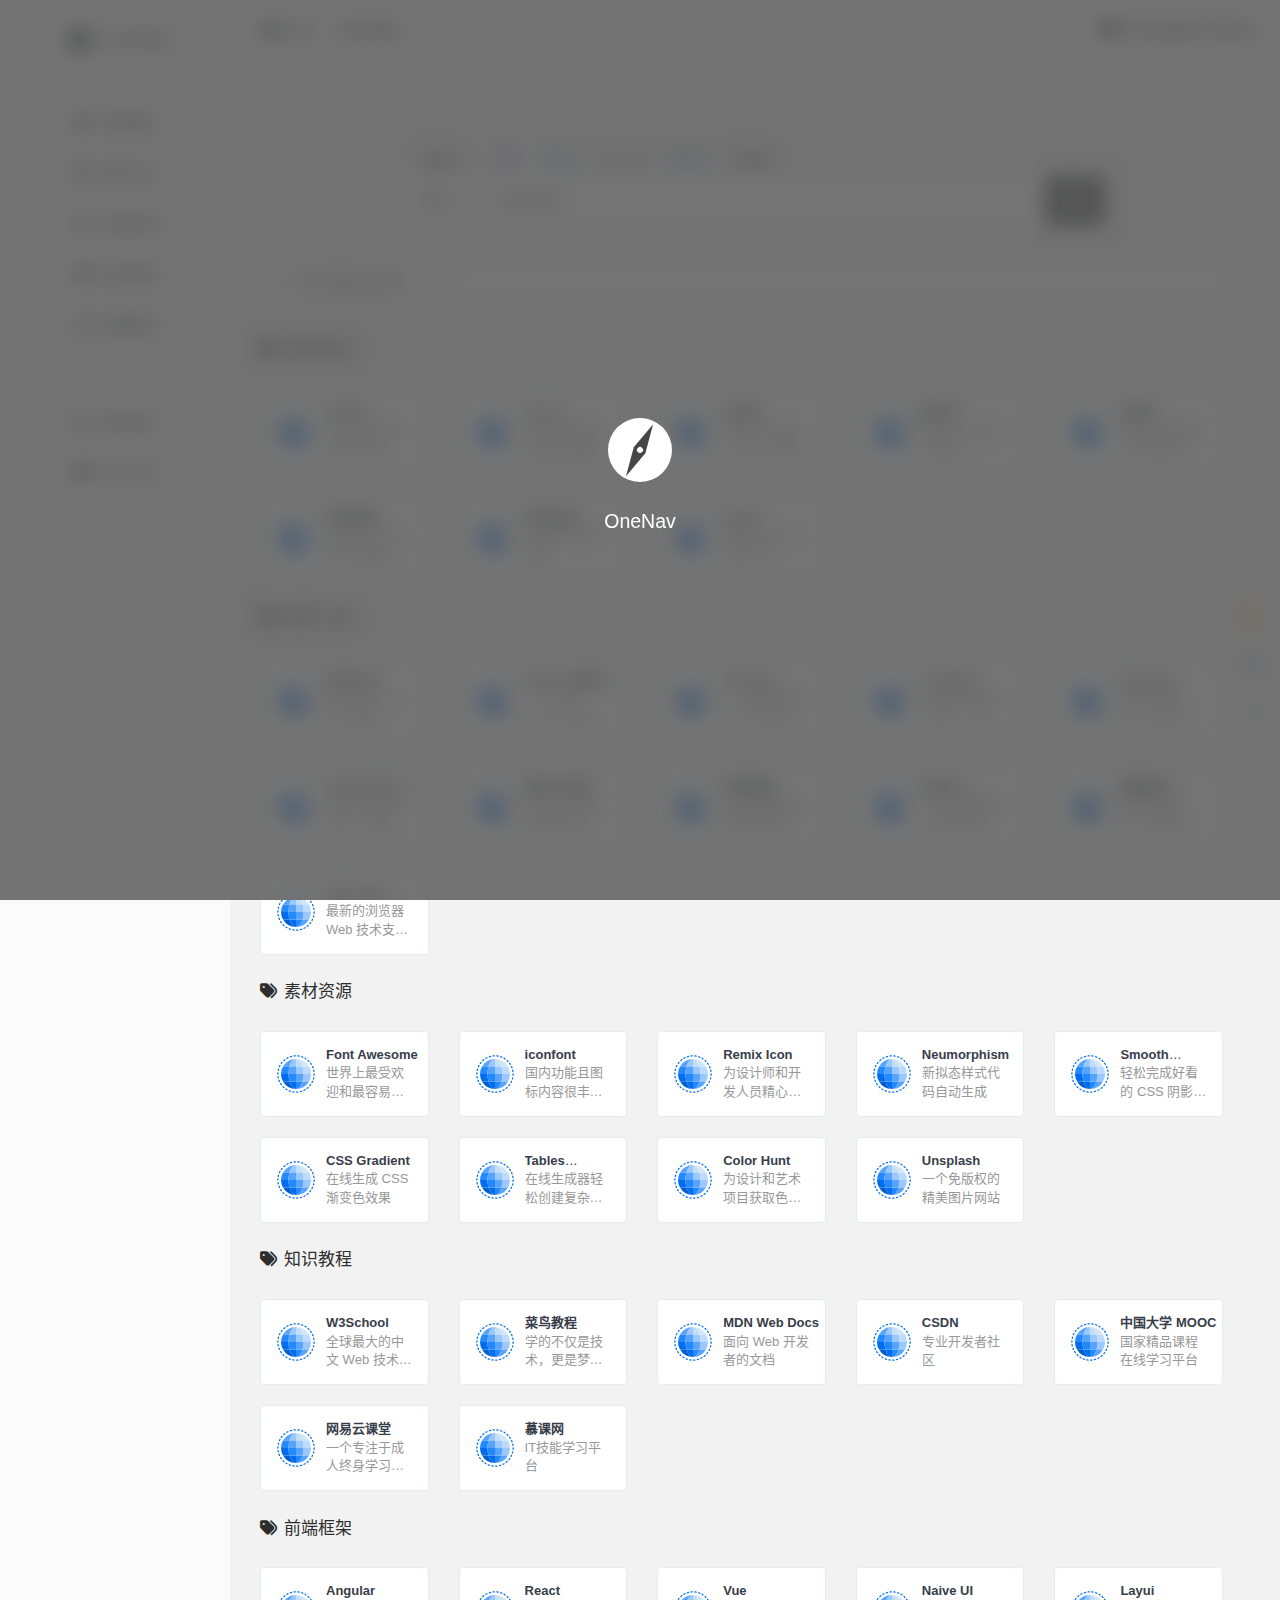
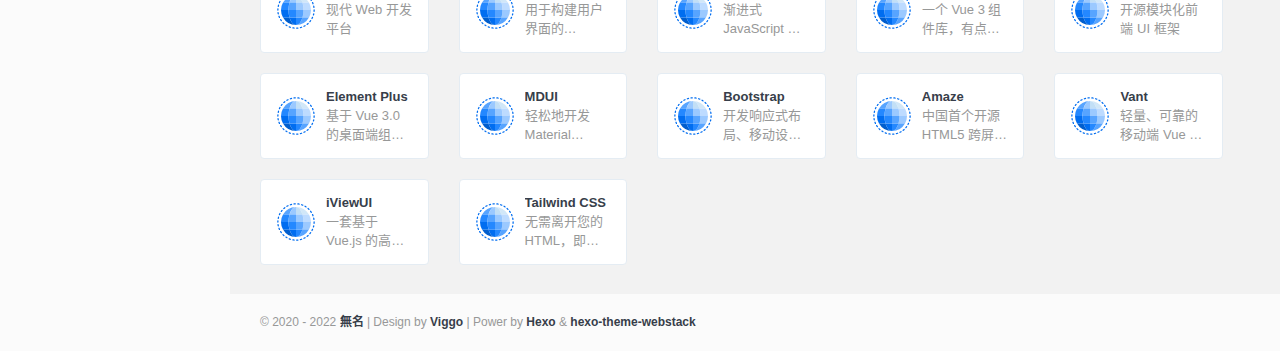
==== index.html @ 5d4cb7b2 "1" ====
<!DOCTYPE html>
<html lang="zh-CN">


<head>
  <head>
  <meta charset="utf-8">
  <meta http-equiv="X-UA-Compatible" content="IE=edge">
  <meta name="viewport" content="width=device-width, initial-scale=1.0" />
  <meta name="author" content="無名" />
  <title>一个导航 - OneNav</title>
  <meta name="keywords" content="网址导航">
  <meta name="description" content="OneNav">
  <link rel="shortcut icon" href="/favicon.ico">
  <link rel="stylesheet" href="https://s1.hdslb.com/bfs/static/jinkela/long/font/regular.css" />
  
<link rel="stylesheet" href="/css/style.min.css">
<link rel="stylesheet" href="/css/dark.min.css">
<link rel="stylesheet" href="/css/animation.min.css">
<link rel="stylesheet" href="/css/mobile.min.css">
<link rel="stylesheet" href="/css/loading.min.css">
<link rel="stylesheet" href="https://lf26-cdn-tos.bytecdntp.com/cdn/expire-1-y/font-awesome/6.0.0/css/all.min.css">
<link rel="stylesheet" href="/css/bootstrap.min.css">

  
<script src="https://cdn.staticfile.org/jquery/3.6.0/jquery.min.js"></script>

  <script>
    var userDefinedSearchData = {};
    var expandAll = false;
  </script>
  
<script src="/js/header.min.js"></script>

  <!-- HTML5 shim and Respond.js IE8 support of HTML5 elements and media queries -->
  <!--[if lt IE 9]>
        
<script src="/js/html5shiv.min.js"></script>

        
<script src="/js/respond.min.js"></script>

    <![endif]-->
  <!-- / FB Open Graph -->
  <meta property="og:type" content="article">
  <meta property="og:url" content="https://web.imsyy.top/index.html">
  <meta property="og:title" content="一个导航 - OneNav - OneNav">
  <meta property="og:description" content="OneNav">
  <meta property="og:site_name" content="一个导航 - OneNav - OneNav">
  
  <meta property="og:image" content="/images/webstack_banner_cn.png">
  
  <!-- / Twitter Cards -->
  <meta name="twitter:card" content="summary_large_image">
  <meta name="twitter:title" content="一个导航 - OneNav - OneNav">
  <meta name="twitter:description" content="OneNav">
  
  <meta name="twitter:image" content="/images/webstack_banner_cn.png">
  
  
  <!-- 直接添加html内容即可 -->
<!-- 可设置多行 -->
<!-- Izitoast -->
<link rel="stylesheet" href="https://lf3-cdn-tos.bytecdntp.com/cdn/expire-1-M/izitoast/1.4.0/css/iziToast.min.css">
<script type="text/javascript"
    src="https://lf26-cdn-tos.bytecdntp.com/cdn/expire-1-M/izitoast/1.4.0/js/iziToast.min.js">
</script>
  
<meta name="generator" content="Hexo 5.4.2"></head>

</head>





<body class="page-body">
  <!--加载动画-->
  <div id="loading-box">
    <div class="spinner-box">
      <span class="loader"></span>
      <div class="loading-word">
        <p class="loading-title">OneNav</p>
      </div>
    </div>
  </div>
  <div class="page-container">
    <div class="sidebar-menu toggle-others fixed">
  <div class="sidebar-menu-inner">
    <header class="logo-env">
      <div class="logo">
        <a rel="go-top"><i class="fa-solid fa-compass"></i></a>
        <div class="logo-text">
          <a rel="go-top">OneNav</a>
        </div>
      </div>
      <div class="mobile-menu-toggle visible-xs">
        <a onclick="switchNightMode()">
          <i class="fa-solid fa-circle-half-stroke"></i>
        </a>
        <a href="" data-toggle="mobile-menu">
          <i class="fa-solid fa-bars"></i>
        </a>
      </div>
    </header>
    <ul id="main-menu" class="main-menu">
      
      <li class="">
        
          <a href="#常用网站" class="smooth">
            
            <i class="fa-solid fa-star"></i>
            <span class="title">常用网站</span>
          </a>
      </li>
      
      <li class="">
        
          <a href="#网页工具" class="smooth">
            
            <i class="fa-solid fa-screwdriver-wrench"></i>
            <span class="title">网页工具</span>
          </a>
      </li>
      
      <li class="">
        
          <a href="#素材资源" class="smooth">
            
            <i class="fa-solid fa-marker"></i>
            <span class="title">素材资源</span>
          </a>
      </li>
      
      <li class="">
        
          <a href="#知识教程" class="smooth">
            
            <i class="fa-solid fa-graduation-cap"></i>
            <span class="title">知识教程</span>
          </a>
      </li>
      
      <li class="">
        
          <a href="#前端框架" class="smooth">
            
            <i class="fa-solid fa-laptop"></i>
            <span class="title">前端框架</span>
          </a>
      </li>
      
      <hr style="margin-bottom: 32px; border-top: none;" />
      
      <li class="submit-tag">
        <a href="/submit/">
          <i class="fa-solid fa-award"></i>
          <span class="tooltip-blue">网址提交</span>
        </a>
      </li>
      <li class="submit-tag">
        <a href="/about/">
          <i class="fa-solid fa-circle-info"></i>
          <span class="tooltip-blue">关于本站</span>
        </a>
      </li>
      
    </ul>
  </div>
</div>

    <div class="main-content">
      <nav class="navbar user-info-navbar" id="navbar" role="navigation">
        <ul class="user-info-menu left-links list-inline list-unstyled">
          <li class="menu-item">
            <a href="https://www.imsyy.top" target="_black">
              <i class="fa-solid fa-house"></i>
              <span>主站</span>
            </a>
          </li>
          <li class="menu-item">
            <a href="https://blog.imsyy.top" target="_black">
              <i class="fa-solid fa-blog"></i>
              <span>博客</span>
            </a>
          </li>
          <li class="menu-item" style="margin-left:auto;margin-right: 10px;">
            <i class="fa-solid fa-message" style="margin-right:6px"></i>
            <span id="jinrishici-sentence">正在加载今日诗词....</span>
            <script src="https://sdk.jinrishici.com/v2/browser/jinrishici.js" charset="utf-8"></script>
          </li>
        </ul>
      </nav>
      
      <!-- 搜索 -->
      <div id="search" class="s-search">
        <div id="search-list" class="hide-type-list">
          <div class="s-type">
            <span></span>
            <div class="s-type-list animated fadeInUp">
              <label for="type-baidu">常用</label>
              <label for="type-search">搜索</label>
              <label for="type-br">工具</label>
              <label for="type-zhihu">社区</label>
              <label for="type-taobao1">生活</label>
              <label for="type-zhaopin">求职</label>
            </div>
          </div>
          <div class="search-group group-a">
            <span class="type-text">常用</span>
            <ul class="search-type">
              <li><input checked hidden type="radio" name="type" id="type-baidu" value="https://www.baidu.com/s?wd="
                  data-placeholder="百度一下，你就知道"><label for="type-baidu"><span style="color:#2100E0"
                    class="dark-text">百度</span></label>
              </li>
              <li><input hidden type="radio" name="type" id="type-bing1" value="https://cn.bing.com/search?q="
                  data-placeholder="微软 Bing 搜索"><label for="type-bing1"><span style="color:#007daa">Bing</span></label>
              </li>
              <li><input hidden type="radio" name="type" id="type-google" value="https://www.google.com/search?q="
                  data-placeholder="谷歌搜索"><label for="type-google"><span style="color:#3B83FA">G</span><span
                    style="color:#F3442C">o</span><span style="color:#FFC300">o</span><span
                    style="color:#4696F8">g</span><span style="color:#2CAB4E">l</span><span
                    style="color:#F54231">e</span></label></li>
              <li><input hidden type="radio" name="type" id="type-bili1"
                  value="https://search.bilibili.com/all?keyword=" data-placeholder="哔哩哔哩搜索"><label
                  for="type-bili1"><span style="color:#00a1d6">BiliBili</span></label></li>
              <li><input hidden type="radio" name="type" id="type-git1"
                  value="https://github.com/search?utf8=%E2%9C%93&q=" data-placeholder="搜索 Github 仓库"><label
                  for="type-git1"><span style="color:#000000" class="dark-text">Github</span></label></li>
            </ul>
          </div>
          <div class="search-group group-b">
            <span class="type-text">搜索</span>
            <ul class="search-type">
              <li><input hidden type="radio" name="type" id="type-search" value="https://www.baidu.com/s?wd="
                  data-placeholder="百度一下，你就知道"><label for="type-search"><span style="color:#2319dc"
                    class="dark-text">百度</span></label>
              </li>
              <li><input hidden type="radio" name="type" id="type-bing" value="https://cn.bing.com/search?q="
                  data-placeholder="微软 Bing 搜索"><label for="type-bing"><span style="color:#007daa">Bing</span></label>
              </li>
              <li><input hidden type="radio" name="type" id="type-google1" value="https://www.google.com/search?q="
                  data-placeholder="谷歌搜索"><label for="type-google1"><span style="color:#3B83FA">G</span><span
                    style="color:#F3442C">o</span><span style="color:#FFC300">o</span><span
                    style="color:#4696F8">g</span><span style="color:#2CAB4E">l</span><span
                    style="color:#F54231">e</span></label></li>
              <li><input hidden type="radio" name="type" id="type-360" value="https://www.so.com/s?q="
                  data-placeholder="360好搜"><label for="type-360"><span style="color:#19b955">360</span></label></li>
              <li><input hidden type="radio" name="type" id="type-sogo" value="https://www.sogou.com/web?query="
                  data-placeholder="搜狗搜索"><label for="type-sogo"><span style="color:#ff5943">搜狗</span></label></li>
              <li><input hidden type="radio" name="type" id="type-bili" value="https://search.bilibili.com/all?keyword="
                  data-placeholder="哔哩哔哩搜索"><label for="type-bili"><span style="color:#00a1d6">BiliBili</span></label>
              </li>
              <li><input hidden type="radio" name="type" id="type-git"
                  value="https://github.com/search?utf8=%E2%9C%93&q=" data-placeholder="搜索 Github 仓库"><label
                  for="type-git"><span style="color:#000000" class="dark-text">Github</span></label></li>
            </ul>
          </div>
          <div class="search-group group-c">
            <span class="type-text">工具</span>
            <ul class="search-type">
              <li><input hidden type="radio" name="type" id="type-ping" value="https://ping.chinaz.com/"
                  data-placeholder="请输入网址 ( 不带http:// )"><label for="type-ping"><span
                    style="color:#00599e">PING检测</span></label></li>
              <li><input hidden type="radio" name="type" id="type-icp" value="https://icp.chinaz.com/"
                  data-placeholder="请输入网址 ( 不带http:// )"><label for="type-icp"><span
                    style="color:#ffac00">备案查询</span></label></li>
              <li><input hidden type="radio" name="type" id="type-br" value="https://rank.chinaz.com/all/"
                  data-placeholder="请输入网址 ( 不带http:// )"><label for="type-br"><span
                    style="color:#55a300">权重查询</span></label></li>
              <li><input hidden type="radio" name="type" id="type-links" value="https://link.chinaz.com/"
                  data-placeholder="请输入网址 ( 不带http:// )"><label for="type-links"><span style="color:#313439"
                    class="dark-text">友链检测</span></label></li>
              <li><input hidden type="radio" name="type" id="type-404" value="https://stool.chinaz.com/https?url="
                  data-placeholder="请输入网址 ( 不带http:// )"><label for="type-404"><span
                    style="color:#f00">HTTPS检测</span></label></li>
              <li><input hidden type="radio" name="type" id="type-ciku" value="https://seo.chinaz.com/"
                  data-placeholder="请输入网址 ( 不带http:// )"><label for="type-ciku"><span
                    style="color:#016DBD">SEO查询</span></label></li>
            </ul>
          </div>
          <div class="search-group group-d">
            <span class="type-text">社区</span>
            <ul class="search-type">
              <li><input hidden type="radio" name="type" id="type-zhihu"
                  value="https://www.zhihu.com/search?type=content&q=" data-placeholder="知乎，与你分享刚编的故事"><label
                  for="type-zhihu"><span style="color:#0084ff">知乎</span></label></li>
              <li><input hidden type="radio" name="type" id="type-wechat"
                  value="http://weixin.sogou.com/weixin?type=2&query=" data-placeholder="微信"><label
                  for="type-wechat"><span style="color:#00a06a">微信</span></label></li>
              <li><input hidden type="radio" name="type" id="type-weibo" value="http://s.weibo.com/weibo/"
                  data-placeholder="微博"><label for="type-weibo"><span style="color:#e6162d">微博</span></label></li>
              <li><input hidden type="radio" name="type" id="type-douban" value="https://www.douban.com/search?q="
                  data-placeholder="豆瓣"><label for="type-douban"><span style="color:#55a300">豆瓣</span></label></li>
              <li><input hidden type="radio" name="type" id="type-why" value="https://ask.seowhy.com/search/?q="
                  data-placeholder="SEO问答社区"><label for="type-why"><span style="color:#428bca">搜外问答</span></label></li>
            </ul>
          </div>
          <div class="search-group group-e">
            <span class="type-text">生活</span>
            <ul class="search-type">
              <li><input hidden type="radio" name="type" id="type-taobao1" value="https://s.taobao.com/search?q="
                  data-placeholder="淘宝"><label for="type-taobao1"><span style="color:#f40">淘宝</span></label></li>
              <li><input hidden type="radio" name="type" id="type-jd" value="https://search.jd.com/Search?keyword="
                  data-placeholder="京东"><label for="type-jd"><span style="color:#c91623">京东</span></label></li>
              <li><input hidden type="radio" name="type" id="type-xiachufang"
                  value="http://www.xiachufang.com/search/?keyword=" data-placeholder="下厨房"><label
                  for="type-xiachufang"><span style="color:#dd3915">下厨房</span></label></li>
              <li><input hidden type="radio" name="type" id="type-xiangha"
                  value="https://www.xiangha.com/so/?q=caipu&s=" data-placeholder="香哈菜谱"><label for="type-xiangha"><span
                    style="color:#930">香哈菜谱</span></label></li>
              <li><input hidden type="radio" name="type" id="type-12306" value="http://www.12306.cn/?"
                  data-placeholder="12306"><label for="type-12306"><span style="color:#07f">12306</span></label></li>
              <li><input hidden type="radio" name="type" id="type-qunar" value="https://www.qunar.com/?"
                  data-placeholder="去哪儿"><label for="type-qunar"><span style="color:#00afc7">去哪儿</span></label></li>
              <li><input hidden type="radio" name="type" id="type-快递100" value="http://www.kuaidi100.com/?"
                  data-placeholder="快递100"><label for="type-快递100"><span style="color:#3278e6">快递100</span></label></li>
            </ul>
          </div>
          <div class="search-group group-f">
            <span class="type-text">求职</span>
            <ul class="search-type">
              <li><input hidden type="radio" name="type" id="type-zhaopin"
                  value="https://sou.zhaopin.com/jobs/searchresult.ashx?kw=" data-placeholder="智联招聘"><label
                  for="type-zhaopin"><span style="color:#689fee">智联招聘</span></label></li>
              <li><input hidden type="radio" name="type" id="type-51job" value="https://search.51job.com/?"
                  data-placeholder="前程无忧"><label for="type-51job"><span style="color:#ff6000">前程无忧</span></label></li>
              <li><input hidden type="radio" name="type" id="type-lagou" value="https://www.lagou.com/jobs/list_"
                  data-placeholder="拉钩网"><label for="type-lagou"><span style="color:#00b38a">拉钩网</span></label></li>
              <li><input hidden type="radio" name="type" id="type-liepin" value="https://www.liepin.com/zhaopin/?key="
                  data-placeholder="猎聘网"><label for="type-liepin"><span style="color:#303a40"
                    class="dark-text">猎聘网</span></label></li>
            </ul>
          </div>
        </div>
        <form action="?s=" method="get" target="_blank" id="super-search-fm"><input type="text" id="search-text"
            placeholder="输入关键字搜索" style="outline:0" autocomplete="off"><button type="submit"><i
              class="fa fa-search "></i></button></form>
        <div class="set-check hidden-xs">
          <input type="checkbox" id="set-search-blank" class="bubble-3" autocomplete="off">
        </div>
      </div>
      <script type="text/javascript">
        eval(function (e, t, a, c, i, n) {
          if (i = function (e) {
              return (e < t ? "" : i(parseInt(e / t))) + (35 < (e %= t) ? String.fromCharCode(e + 29) : e.toString(
                36))
            }, !"".replace(/^/, String)) {
            for (; a--;) n[i(a)] = c[a] || i(a);
            c = [function (e) {
              return n[e]
            }], i = function () {
              return "\\w+"
            }, a = 1
          }
          for (; a--;) c[a] && (e = e.replace(new RegExp("\\b" + i(a) + "\\b", "g"), c[a]));
          return e
        }('!2(){2 g(){h(),i(),j(),k()}2 h(){d.9=s()}2 i(){z a=4.8(\'A[B="7"][5="\'+p()+\'"]\');a&&(a.9=!0,l(a))}2 j(){v(u())}2 k(){w(t())}2 l(a){P(z b=0;b<e.O;b++)e[b].I.1c("s-M");a.F.F.F.I.V("s-M")}2 m(a,b){E.H.S("L"+a,b)}2 n(a){6 E.H.Y("L"+a)}2 o(a){f=a.3,v(u()),w(a.3.5),m("7",a.3.5),c.K(),l(a.3)}2 p(){z b=n("7");6 b||a[0].5}2 q(a){m("J",a.3.9?1:-1),x(a.3.9)}2 r(a){6 a.11(),""==c.5?(c.K(),!1):(w(t()+c.5),x(s()),s()?E.U(b.G,+T X):13.Z=b.G,10 0)}2 s(){z a=n("J");6 a?1==a:!0}2 t(){6 4.8(\'A[B="7"]:9\').5}2 u(){6 4.8(\'A[B="7"]:9\').W("14-N")}2 v(a){c.1e("N",a)}2 w(a){b.G=a}2 x(a){a?b.3="1a":b.16("3")}z y,a=4.R(\'A[B="7"]\'),b=4.8("#18-C-19"),c=4.8("#C-12"),d=4.8("#17-C-15"),e=4.R(".C-1b"),f=a[0];P(g(),y=0;y<a.O;y++)a[y].D("Q",o);d.D("Q",q),b.D("1d",r)}();',
          62, 77,
          "||function|target|document|value|return|type|querySelector|checked||||||||||||||||||||||||||var|input|name|search|addEventListener|window|parentNode|action|localStorage|classList|newWindow|focus|superSearch|current|placeholder|length|for|change|querySelectorAll|setItem|new|open|add|getAttribute|Date|getItem|href|void|preventDefault|text|location|data|blank|removeAttribute|set|super|fm|_blank|group|remove|submit|setAttribute"
          .split("|"), 0, {}));
      </script>
      <!-- 搜索 end -->
      
      <!-- 公告栏 -->
      <div id="bulletin_box" class="alert alert-primary" role="alert">
        <div class="d-flex text-muted">
          <div><i class="fa-solid fa-bullhorn"></i></div>
          <div class="bulletin mx-1 mx-md-2">
            <ul class="bulletin-ul">
              <li class="scrolltext-title overflowClip_1"><a rel="bulletin">站点内容尚未完成</a> ( 05 / 02 )</li>
            </ul>
          </div>
          <a title="关闭公告" href="javascript:;" rel="external nofollow" onclick="$('#bulletin_box').slideUp('slow');"
            style="margin-left:auto"><i class="fa-solid fa-xmark"></i></a>
        </div>
      </div>
      <script>
        $(document).ready(function () {
          var ul = $(".bulletin-ul");
          var li = ul.children();
          if (li.length > 1) {
            var liHight = $(li[0]).height();
            setInterval('AutoScroll(".bulletin",' + liHight + ')', 1000);
          }
        });

        function AutoScroll(obj, hight) {
          $(obj).find("ul:first").animate({
            marginTop: "-" + hight + "px"
          }, 500, function () {
            $(this).css({
              marginTop: "0px"
            }).find("li:first").appendTo(this);
          });
        }
      </script>
      <!-- 公告栏 end -->
      
      
      
      
      
      
      
      
      <h4 class="text-gray">
  <i class="fa-solid fa-tags" style="margin-right: 7px;" id="常用网站"></i>常用网站
</h4>
<div class="row">
  
  <div class="col-sm-3">
    <div class="xe-widget xe-conversations box2 label-info" onclick="window.open('https://github.com/', '_blank')" data-toggle="tooltip" data-placement="bottom" title="" data-original-title="https://github.com/">
      <div class="xe-comment-entry">
        <a class="xe-user-img">
          <img data-src="/images/logos/github.png" class="lozad img-circle" width="40" src="/images/loading.svg">
        </a>
        <div class="xe-comment">
          <a href="#" class="xe-user-name overflowClip_1">
            <strong>GitHub</strong>
          </a>
          <p class="overflowClip_2">全球最大的同性交友社区</p>
        </div>
      </div>
    </div>
  </div>
  
  <div class="col-sm-3">
    <div class="xe-widget xe-conversations box2 label-info" onclick="window.open('https://vercel.com/', '_blank')" data-toggle="tooltip" data-placement="bottom" title="" data-original-title="https://vercel.com/">
      <div class="xe-comment-entry">
        <a class="xe-user-img">
          <img data-src="/images/logos/vercel.png" class="lozad img-circle" width="40" src="/images/loading.svg">
        </a>
        <div class="xe-comment">
          <a href="#" class="xe-user-name overflowClip_1">
            <strong>Vercel</strong>
          </a>
          <p class="overflowClip_2">目前最好用的网站托管服务</p>
        </div>
      </div>
    </div>
  </div>
  
  <div class="col-sm-3">
    <div class="xe-widget xe-conversations box2 label-info" onclick="window.open('https://console.upyun.com/', '_blank')" data-toggle="tooltip" data-placement="bottom" title="" data-original-title="https://console.upyun.com/">
      <div class="xe-comment-entry">
        <a class="xe-user-img">
          <img data-src="/images/logos/upyun.png" class="lozad img-circle" width="40" src="/images/loading.svg">
        </a>
        <div class="xe-comment">
          <a href="#" class="xe-user-name overflowClip_1">
            <strong>又拍云</strong>
          </a>
          <p class="overflowClip_2">静态文件存储与 CDN 加速</p>
        </div>
      </div>
    </div>
  </div>
  
  <div class="col-sm-3">
    <div class="xe-widget xe-conversations box2 label-info" onclick="window.open('https://console.cloud.tencent.com/', '_blank')" data-toggle="tooltip" data-placement="bottom" title="" data-original-title="https://console.cloud.tencent.com/">
      <div class="xe-comment-entry">
        <a class="xe-user-img">
          <img data-src="/images/logos/cloudtencent.png" class="lozad img-circle" width="40" src="/images/loading.svg">
        </a>
        <div class="xe-comment">
          <a href="#" class="xe-user-name overflowClip_1">
            <strong>腾讯云</strong>
          </a>
          <p class="overflowClip_2">国内几大云服务商其一，俗称凉心云</p>
        </div>
      </div>
    </div>
  </div>
  
  <div class="col-sm-3">
    <div class="xe-widget xe-conversations box2 label-info" onclick="window.open('https://www.aliyun.com/', '_blank')" data-toggle="tooltip" data-placement="bottom" title="" data-original-title="https://www.aliyun.com/">
      <div class="xe-comment-entry">
        <a class="xe-user-img">
          <img data-src="/images/logos/aliyun.png" class="lozad img-circle" width="40" src="/images/loading.svg">
        </a>
        <div class="xe-comment">
          <a href="#" class="xe-user-name overflowClip_1">
            <strong>阿里云</strong>
          </a>
          <p class="overflowClip_2">全球云计算服务及云解决方案提供商</p>
        </div>
      </div>
    </div>
  </div>
  
  <div class="col-sm-3">
    <div class="xe-widget xe-conversations box2 label-info" onclick="window.open('https://www.bilibili.com/', '_blank')" data-toggle="tooltip" data-placement="bottom" title="" data-original-title="https://www.bilibili.com/">
      <div class="xe-comment-entry">
        <a class="xe-user-img">
          <img data-src="/images/logos/bilibili.png" class="lozad img-circle" width="40" src="/images/loading.svg">
        </a>
        <div class="xe-comment">
          <a href="#" class="xe-user-name overflowClip_1">
            <strong>哔哩哔哩</strong>
          </a>
          <p class="overflowClip_2">叔叔我啊，最讨厌不能挣钱的东西了</p>
        </div>
      </div>
    </div>
  </div>
  
  <div class="col-sm-3">
    <div class="xe-widget xe-conversations box2 label-info" onclick="window.open('https://www.aliyundrive.com/drive', '_blank')" data-toggle="tooltip" data-placement="bottom" title="" data-original-title="https://www.aliyundrive.com/drive">
      <div class="xe-comment-entry">
        <a class="xe-user-img">
          <img data-src="/images/logos/aliyundrive.png" class="lozad img-circle" width="40" src="/images/loading.svg">
        </a>
        <div class="xe-comment">
          <a href="#" class="xe-user-name overflowClip_1">
            <strong>阿里云盘</strong>
          </a>
          <p class="overflowClip_2">目前正在用的网盘</p>
        </div>
      </div>
    </div>
  </div>
  
  <div class="col-sm-3">
    <div class="xe-widget xe-conversations box2 label-info" onclick="window.open('https://replit.com/', '_blank')" data-toggle="tooltip" data-placement="bottom" title="" data-original-title="https://replit.com/">
      <div class="xe-comment-entry">
        <a class="xe-user-img">
          <img data-src="/images/logos/Replit.png" class="lozad img-circle" width="40" src="/images/loading.svg">
        </a>
        <div class="xe-comment">
          <a href="#" class="xe-user-name overflowClip_1">
            <strong>Replit</strong>
          </a>
          <p class="overflowClip_2">免费的协作式在线 IDE</p>
        </div>
      </div>
    </div>
  </div>
  
</div>
<br />

      
      
      
      
      
      
      
      <h4 class="text-gray">
  <i class="fa-solid fa-tags" style="margin-right: 7px;" id="网页工具"></i>网页工具
</h4>
<div class="row">
  
  <div class="col-sm-3">
    <div class="xe-widget xe-conversations box2 label-info" onclick="window.open('https://tool.lu/', '_blank')" data-toggle="tooltip" data-placement="bottom" title="" data-original-title="https://tool.lu/">
      <div class="xe-comment-entry">
        <a class="xe-user-img">
          <img data-src="/images/logos/toollu.png" class="lozad img-circle" width="40" src="/images/loading.svg">
        </a>
        <div class="xe-comment">
          <a href="#" class="xe-user-name overflowClip_1">
            <strong>在线工具</strong>
          </a>
          <p class="overflowClip_2">在线工具 - 你的工具箱</p>
        </div>
      </div>
    </div>
  </div>
  
  <div class="col-sm-3">
    <div class="xe-widget xe-conversations box2 label-info" onclick="window.open('https://notion-avatar.vercel.app/zh', '_blank')" data-toggle="tooltip" data-placement="bottom" title="" data-original-title="https://notion-avatar.vercel.app/zh">
      <div class="xe-comment-entry">
        <a class="xe-user-img">
          <img data-src="/images/logos/notion-avatar.png" class="lozad img-circle" width="40" src="/images/loading.svg">
        </a>
        <div class="xe-comment">
          <a href="#" class="xe-user-name overflowClip_1">
            <strong>Notion 风格头像制作</strong>
          </a>
          <p class="overflowClip_2">一个生成 Notion 风格头像的在线工具</p>
        </div>
      </div>
    </div>
  </div>
  
  <div class="col-sm-3">
    <div class="xe-widget xe-conversations box2 label-info" onclick="window.open('https://freessl.cn/', '_blank')" data-toggle="tooltip" data-placement="bottom" title="" data-original-title="https://freessl.cn/">
      <div class="xe-comment-entry">
        <a class="xe-user-img">
          <img data-src="/images/logos/freessl.png" class="lozad img-circle" width="40" src="/images/loading.svg">
        </a>
        <div class="xe-comment">
          <a href="#" class="xe-user-name overflowClip_1">
            <strong>FreeSSL</strong>
          </a>
          <p class="overflowClip_2">一个提供免费HTTPS证书申请的网站</p>
        </div>
      </div>
    </div>
  </div>
  
  <div class="col-sm-3">
    <div class="xe-widget xe-conversations box2 label-info" onclick="window.open('https://tinify.cn/', '_blank')" data-toggle="tooltip" data-placement="bottom" title="" data-original-title="https://tinify.cn/">
      <div class="xe-comment-entry">
        <a class="xe-user-img">
          <img data-src="/images/logos/tinify.png" class="lozad img-circle" width="40" src="/images/loading.svg">
        </a>
        <div class="xe-comment">
          <a href="#" class="xe-user-name overflowClip_1">
            <strong>TinyPNG</strong>
          </a>
          <p class="overflowClip_2">智能压缩您的WebP、JPEG和PNG图片</p>
        </div>
      </div>
    </div>
  </div>
  
  <div class="col-sm-3">
    <div class="xe-widget xe-conversations box2 label-info" onclick="window.open('https://squoosh.app/', '_blank')" data-toggle="tooltip" data-placement="bottom" title="" data-original-title="https://squoosh.app/">
      <div class="xe-comment-entry">
        <a class="xe-user-img">
          <img data-src="/images/logos/squoosh.png" class="lozad img-circle" width="40" src="/images/loading.svg">
        </a>
        <div class="xe-comment">
          <a href="#" class="xe-user-name overflowClip_1">
            <strong>Squoosh</strong>
          </a>
          <p class="overflowClip_2">终极图像压缩，可压缩和比较图像</p>
        </div>
      </div>
    </div>
  </div>
  
  <div class="col-sm-3">
    <div class="xe-widget xe-conversations box2 label-info" onclick="window.open('https://onlineconvertfree.com/zh/', '_blank')" data-toggle="tooltip" data-placement="bottom" title="" data-original-title="https://onlineconvertfree.com/zh/">
      <div class="xe-comment-entry">
        <a class="xe-user-img">
          <img data-src="/images/logos/onlineconvertfree.png" class="lozad img-circle" width="40" src="/images/loading.svg">
        </a>
        <div class="xe-comment">
          <a href="#" class="xe-user-name overflowClip_1">
            <strong>OnlineConvertFree</strong>
          </a>
          <p class="overflowClip_2">在线转换各种文件、视频、音频和照片等</p>
        </div>
      </div>
    </div>
  </div>
  
  <div class="col-sm-3">
    <div class="xe-widget xe-conversations box2 label-info" onclick="window.open('https://www.dute.org/', '_blank')" data-toggle="tooltip" data-placement="bottom" title="" data-original-title="https://www.dute.org/">
      <div class="xe-comment-entry">
        <a class="xe-user-img">
          <img data-src="/images/logos/dute.png" class="lozad img-circle" width="40" src="/images/loading.svg">
        </a>
        <div class="xe-comment">
          <a href="#" class="xe-user-name overflowClip_1">
            <strong>独特工具箱</strong>
          </a>
          <p class="overflowClip_2">致力于打造体验良好的在线工具</p>
        </div>
      </div>
    </div>
  </div>
  
  <div class="col-sm-3">
    <div class="xe-widget xe-conversations box2 label-info" onclick="window.open('https://www.niceso.fun/', '_blank')" data-toggle="tooltip" data-placement="bottom" title="" data-original-title="https://www.niceso.fun/">
      <div class="xe-comment-entry">
        <a class="xe-user-img">
          <img data-src="/images/logos/niceso.png" class="lozad img-circle" width="40" src="/images/loading.svg">
        </a>
        <div class="xe-comment">
          <a href="#" class="xe-user-name overflowClip_1">
            <strong>奈斯搜索</strong>
          </a>
          <p class="overflowClip_2">坚持做最好用的阿里云盘资源搜索引擎</p>
        </div>
      </div>
    </div>
  </div>
  
  <div class="col-sm-3">
    <div class="xe-widget xe-conversations box2 label-info" onclick="window.open('https://ps.gaoding.com/', '_blank')" data-toggle="tooltip" data-placement="bottom" title="" data-original-title="https://ps.gaoding.com/">
      <div class="xe-comment-entry">
        <a class="xe-user-img">
          <img data-src="/images/logos/gaoding.png" class="lozad img-circle" width="40" src="/images/loading.svg">
        </a>
        <div class="xe-comment">
          <a href="#" class="xe-user-name overflowClip_1">
            <strong>在线 PS</strong>
          </a>
          <p class="overflowClip_2">一款专业精简的在线ps图片处理软件</p>
        </div>
      </div>
    </div>
  </div>
  
  <div class="col-sm-3">
    <div class="xe-widget xe-conversations box2 label-info" onclick="window.open('https://xmsoushu.com/', '_blank')" data-toggle="tooltip" data-placement="bottom" title="" data-original-title="https://xmsoushu.com/">
      <div class="xe-comment-entry">
        <a class="xe-user-img">
          <img data-src="/images/logos/xmsoushu.png" class="lozad img-circle" width="40" src="/images/loading.svg">
        </a>
        <div class="xe-comment">
          <a href="#" class="xe-user-name overflowClip_1">
            <strong>熊猫搜书</strong>
          </a>
          <p class="overflowClip_2">聚合搜索引擎，快速检索网络图书资源</p>
        </div>
      </div>
    </div>
  </div>
  
  <div class="col-sm-3">
    <div class="xe-widget xe-conversations box2 label-info" onclick="window.open('https://caniuse.com/', '_blank')" data-toggle="tooltip" data-placement="bottom" title="" data-original-title="https://caniuse.com/">
      <div class="xe-comment-entry">
        <a class="xe-user-img">
          <img data-src="/images/logos/CanIuse.png" class="lozad img-circle" width="40" src="/images/loading.svg">
        </a>
        <div class="xe-comment">
          <a href="#" class="xe-user-name overflowClip_1">
            <strong>Can I use ...</strong>
          </a>
          <p class="overflowClip_2">最新的浏览器 Web 技术支持表</p>
        </div>
      </div>
    </div>
  </div>
  
</div>
<br />

      
      
      
      
      
      
      
      <h4 class="text-gray">
  <i class="fa-solid fa-tags" style="margin-right: 7px;" id="素材资源"></i>素材资源
</h4>
<div class="row">
  
  <div class="col-sm-3">
    <div class="xe-widget xe-conversations box2 label-info" onclick="window.open('https://fontawesome.com/', '_blank')" data-toggle="tooltip" data-placement="bottom" title="" data-original-title="https://fontawesome.com/">
      <div class="xe-comment-entry">
        <a class="xe-user-img">
          <img data-src="/images/logos/fontawesome.png" class="lozad img-circle" width="40" src="/images/loading.svg">
        </a>
        <div class="xe-comment">
          <a href="#" class="xe-user-name overflowClip_1">
            <strong>Font Awesome</strong>
          </a>
          <p class="overflowClip_2">世界上最受欢迎和最容易使用的图标集</p>
        </div>
      </div>
    </div>
  </div>
  
  <div class="col-sm-3">
    <div class="xe-widget xe-conversations box2 label-info" onclick="window.open('https://www.iconfont.cn/', '_blank')" data-toggle="tooltip" data-placement="bottom" title="" data-original-title="https://www.iconfont.cn/">
      <div class="xe-comment-entry">
        <a class="xe-user-img">
          <img data-src="/images/logos/iconfont.png" class="lozad img-circle" width="40" src="/images/loading.svg">
        </a>
        <div class="xe-comment">
          <a href="#" class="xe-user-name overflowClip_1">
            <strong>iconfont</strong>
          </a>
          <p class="overflowClip_2">国内功能且图标内容很丰富的矢量图标库</p>
        </div>
      </div>
    </div>
  </div>
  
  <div class="col-sm-3">
    <div class="xe-widget xe-conversations box2 label-info" onclick="window.open('https://remixicon.com/', '_blank')" data-toggle="tooltip" data-placement="bottom" title="" data-original-title="https://remixicon.com/">
      <div class="xe-comment-entry">
        <a class="xe-user-img">
          <img data-src="/images/logos/remixicon.png" class="lozad img-circle" width="40" src="/images/loading.svg">
        </a>
        <div class="xe-comment">
          <a href="#" class="xe-user-name overflowClip_1">
            <strong>Remix Icon</strong>
          </a>
          <p class="overflowClip_2">为设计师和开发人员精心打造的图标库</p>
        </div>
      </div>
    </div>
  </div>
  
  <div class="col-sm-3">
    <div class="xe-widget xe-conversations box2 label-info" onclick="window.open('https://neumorphism.io/', '_blank')" data-toggle="tooltip" data-placement="bottom" title="" data-original-title="https://neumorphism.io/">
      <div class="xe-comment-entry">
        <a class="xe-user-img">
          <img data-src="/images/logos/neumorphism.png" class="lozad img-circle" width="40" src="/images/loading.svg">
        </a>
        <div class="xe-comment">
          <a href="#" class="xe-user-name overflowClip_1">
            <strong>Neumorphism</strong>
          </a>
          <p class="overflowClip_2">新拟态样式代码自动生成</p>
        </div>
      </div>
    </div>
  </div>
  
  <div class="col-sm-3">
    <div class="xe-widget xe-conversations box2 label-info" onclick="window.open('https://lingdaima.com/shadow/', '_blank')" data-toggle="tooltip" data-placement="bottom" title="" data-original-title="https://lingdaima.com/shadow/">
      <div class="xe-comment-entry">
        <a class="xe-user-img">
          <img data-src="/images/logos/smoothshadow.png" class="lozad img-circle" width="40" src="/images/loading.svg">
        </a>
        <div class="xe-comment">
          <a href="#" class="xe-user-name overflowClip_1">
            <strong>Smooth Shadow</strong>
          </a>
          <p class="overflowClip_2">轻松完成好看的 CSS 阴影效果</p>
        </div>
      </div>
    </div>
  </div>
  
  <div class="col-sm-3">
    <div class="xe-widget xe-conversations box2 label-info" onclick="window.open('https://lingdaima.com/jianbianse/', '_blank')" data-toggle="tooltip" data-placement="bottom" title="" data-original-title="https://lingdaima.com/jianbianse/">
      <div class="xe-comment-entry">
        <a class="xe-user-img">
          <img data-src="/images/logos/cssgradient.png" class="lozad img-circle" width="40" src="/images/loading.svg">
        </a>
        <div class="xe-comment">
          <a href="#" class="xe-user-name overflowClip_1">
            <strong>CSS Gradient</strong>
          </a>
          <p class="overflowClip_2">在线生成 CSS 渐变色效果</p>
        </div>
      </div>
    </div>
  </div>
  
  <div class="col-sm-3">
    <div class="xe-widget xe-conversations box2 label-info" onclick="window.open('https://www.tablesgenerator.com/', '_blank')" data-toggle="tooltip" data-placement="bottom" title="" data-original-title="https://www.tablesgenerator.com/">
      <div class="xe-comment-entry">
        <a class="xe-user-img">
          <img data-src="/images/logos/tablesgenerator.png" class="lozad img-circle" width="40" src="/images/loading.svg">
        </a>
        <div class="xe-comment">
          <a href="#" class="xe-user-name overflowClip_1">
            <strong>Tables Generator</strong>
          </a>
          <p class="overflowClip_2">在线生成器轻松创建复杂的表格</p>
        </div>
      </div>
    </div>
  </div>
  
  <div class="col-sm-3">
    <div class="xe-widget xe-conversations box2 label-info" onclick="window.open('https://colorhunt.co/', '_blank')" data-toggle="tooltip" data-placement="bottom" title="" data-original-title="https://colorhunt.co/">
      <div class="xe-comment-entry">
        <a class="xe-user-img">
          <img data-src="/images/logos/colorhunt.png" class="lozad img-circle" width="40" src="/images/loading.svg">
        </a>
        <div class="xe-comment">
          <a href="#" class="xe-user-name overflowClip_1">
            <strong>Color Hunt</strong>
          </a>
          <p class="overflowClip_2">为设计和艺术项目获取色彩灵感</p>
        </div>
      </div>
    </div>
  </div>
  
  <div class="col-sm-3">
    <div class="xe-widget xe-conversations box2 label-info" onclick="window.open('https://unsplash.com/', '_blank')" data-toggle="tooltip" data-placement="bottom" title="" data-original-title="https://unsplash.com/">
      <div class="xe-comment-entry">
        <a class="xe-user-img">
          <img data-src="/images/logos/unsplash.png" class="lozad img-circle" width="40" src="/images/loading.svg">
        </a>
        <div class="xe-comment">
          <a href="#" class="xe-user-name overflowClip_1">
            <strong>Unsplash</strong>
          </a>
          <p class="overflowClip_2">一个免版权的精美图片网站</p>
        </div>
      </div>
    </div>
  </div>
  
</div>
<br />

      
      
      
      
      
      
      
      <h4 class="text-gray">
  <i class="fa-solid fa-tags" style="margin-right: 7px;" id="知识教程"></i>知识教程
</h4>
<div class="row">
  
  <div class="col-sm-3">
    <div class="xe-widget xe-conversations box2 label-info" onclick="window.open('https://www.w3school.com.cn/', '_blank')" data-toggle="tooltip" data-placement="bottom" title="" data-original-title="https://www.w3school.com.cn/">
      <div class="xe-comment-entry">
        <a class="xe-user-img">
          <img data-src="/images/logos/w3school.png" class="lozad img-circle" width="40" src="/images/loading.svg">
        </a>
        <div class="xe-comment">
          <a href="#" class="xe-user-name overflowClip_1">
            <strong>W3School</strong>
          </a>
          <p class="overflowClip_2">全球最大的中文 Web 技术教程</p>
        </div>
      </div>
    </div>
  </div>
  
  <div class="col-sm-3">
    <div class="xe-widget xe-conversations box2 label-info" onclick="window.open('https://www.runoob.com/', '_blank')" data-toggle="tooltip" data-placement="bottom" title="" data-original-title="https://www.runoob.com/">
      <div class="xe-comment-entry">
        <a class="xe-user-img">
          <img data-src="/images/logos/runoob.png" class="lozad img-circle" width="40" src="/images/loading.svg">
        </a>
        <div class="xe-comment">
          <a href="#" class="xe-user-name overflowClip_1">
            <strong>菜鸟教程</strong>
          </a>
          <p class="overflowClip_2">学的不仅是技术，更是梦想！</p>
        </div>
      </div>
    </div>
  </div>
  
  <div class="col-sm-3">
    <div class="xe-widget xe-conversations box2 label-info" onclick="window.open('https://developer.mozilla.org/zh-CN/docs/Web', '_blank')" data-toggle="tooltip" data-placement="bottom" title="" data-original-title="https://developer.mozilla.org/zh-CN/docs/Web">
      <div class="xe-comment-entry">
        <a class="xe-user-img">
          <img data-src="/images/logos/MDN.png" class="lozad img-circle" width="40" src="/images/loading.svg">
        </a>
        <div class="xe-comment">
          <a href="#" class="xe-user-name overflowClip_1">
            <strong>MDN Web Docs</strong>
          </a>
          <p class="overflowClip_2">面向 Web 开发者的文档</p>
        </div>
      </div>
    </div>
  </div>
  
  <div class="col-sm-3">
    <div class="xe-widget xe-conversations box2 label-info" onclick="window.open('https://www.csdn.net/', '_blank')" data-toggle="tooltip" data-placement="bottom" title="" data-original-title="https://www.csdn.net/">
      <div class="xe-comment-entry">
        <a class="xe-user-img">
          <img data-src="/images/logos/csdn.png" class="lozad img-circle" width="40" src="/images/loading.svg">
        </a>
        <div class="xe-comment">
          <a href="#" class="xe-user-name overflowClip_1">
            <strong>CSDN</strong>
          </a>
          <p class="overflowClip_2">专业开发者社区</p>
        </div>
      </div>
    </div>
  </div>
  
  <div class="col-sm-3">
    <div class="xe-widget xe-conversations box2 label-info" onclick="window.open('https://www.icourse163.org/', '_blank')" data-toggle="tooltip" data-placement="bottom" title="" data-original-title="https://www.icourse163.org/">
      <div class="xe-comment-entry">
        <a class="xe-user-img">
          <img data-src="/images/logos/mooc.png" class="lozad img-circle" width="40" src="/images/loading.svg">
        </a>
        <div class="xe-comment">
          <a href="#" class="xe-user-name overflowClip_1">
            <strong>中国大学 MOOC</strong>
          </a>
          <p class="overflowClip_2">国家精品课程在线学习平台</p>
        </div>
      </div>
    </div>
  </div>
  
  <div class="col-sm-3">
    <div class="xe-widget xe-conversations box2 label-info" onclick="window.open('https://study.163.com/', '_blank')" data-toggle="tooltip" data-placement="bottom" title="" data-original-title="https://study.163.com/">
      <div class="xe-comment-entry">
        <a class="xe-user-img">
          <img data-src="/images/logos/study163.png" class="lozad img-circle" width="40" src="/images/loading.svg">
        </a>
        <div class="xe-comment">
          <a href="#" class="xe-user-name overflowClip_1">
            <strong>网易云课堂</strong>
          </a>
          <p class="overflowClip_2">一个专注于成人终身学习的在线教育平台</p>
        </div>
      </div>
    </div>
  </div>
  
  <div class="col-sm-3">
    <div class="xe-widget xe-conversations box2 label-info" onclick="window.open('https://www.imooc.com/', '_blank')" data-toggle="tooltip" data-placement="bottom" title="" data-original-title="https://www.imooc.com/">
      <div class="xe-comment-entry">
        <a class="xe-user-img">
          <img data-src="/images/logos/imooc.png" class="lozad img-circle" width="40" src="/images/loading.svg">
        </a>
        <div class="xe-comment">
          <a href="#" class="xe-user-name overflowClip_1">
            <strong>慕课网</strong>
          </a>
          <p class="overflowClip_2">IT技能学习平台</p>
        </div>
      </div>
    </div>
  </div>
  
</div>
<br />

      
      
      
      
      
      
      
      <h4 class="text-gray">
  <i class="fa-solid fa-tags" style="margin-right: 7px;" id="前端框架"></i>前端框架
</h4>
<div class="row">
  
  <div class="col-sm-3">
    <div class="xe-widget xe-conversations box2 label-info" onclick="window.open('https://angular.cn/', '_blank')" data-toggle="tooltip" data-placement="bottom" title="" data-original-title="https://angular.cn/">
      <div class="xe-comment-entry">
        <a class="xe-user-img">
          <img data-src="/images/logos/angular.png" class="lozad img-circle" width="40" src="/images/loading.svg">
        </a>
        <div class="xe-comment">
          <a href="#" class="xe-user-name overflowClip_1">
            <strong>Angular</strong>
          </a>
          <p class="overflowClip_2">现代 Web 开发平台</p>
        </div>
      </div>
    </div>
  </div>
  
  <div class="col-sm-3">
    <div class="xe-widget xe-conversations box2 label-info" onclick="window.open('https://react.docschina.org/', '_blank')" data-toggle="tooltip" data-placement="bottom" title="" data-original-title="https://react.docschina.org/">
      <div class="xe-comment-entry">
        <a class="xe-user-img">
          <img data-src="/images/logos/react.png" class="lozad img-circle" width="40" src="/images/loading.svg">
        </a>
        <div class="xe-comment">
          <a href="#" class="xe-user-name overflowClip_1">
            <strong>React</strong>
          </a>
          <p class="overflowClip_2">用于构建用户界面的 JavaScript 库</p>
        </div>
      </div>
    </div>
  </div>
  
  <div class="col-sm-3">
    <div class="xe-widget xe-conversations box2 label-info" onclick="window.open('https://staging-cn.vuejs.org/', '_blank')" data-toggle="tooltip" data-placement="bottom" title="" data-original-title="https://staging-cn.vuejs.org/">
      <div class="xe-comment-entry">
        <a class="xe-user-img">
          <img data-src="/images/logos/vue.png" class="lozad img-circle" width="40" src="/images/loading.svg">
        </a>
        <div class="xe-comment">
          <a href="#" class="xe-user-name overflowClip_1">
            <strong>Vue</strong>
          </a>
          <p class="overflowClip_2">渐进式 JavaScript 框架</p>
        </div>
      </div>
    </div>
  </div>
  
  <div class="col-sm-3">
    <div class="xe-widget xe-conversations box2 label-info" onclick="window.open('https://www.naiveui.com/zh-CN/', '_blank')" data-toggle="tooltip" data-placement="bottom" title="" data-original-title="https://www.naiveui.com/zh-CN/">
      <div class="xe-comment-entry">
        <a class="xe-user-img">
          <img data-src="/images/logos/NaiveUI.png" class="lozad img-circle" width="40" src="/images/loading.svg">
        </a>
        <div class="xe-comment">
          <a href="#" class="xe-user-name overflowClip_1">
            <strong>Naive UI</strong>
          </a>
          <p class="overflowClip_2">一个 Vue 3 组件库，有点意思</p>
        </div>
      </div>
    </div>
  </div>
  
  <div class="col-sm-3">
    <div class="xe-widget xe-conversations box2 label-info" onclick="window.open('https://layui.github.io/', '_blank')" data-toggle="tooltip" data-placement="bottom" title="" data-original-title="https://layui.github.io/">
      <div class="xe-comment-entry">
        <a class="xe-user-img">
          <img data-src="/images/logos/layui.png" class="lozad img-circle" width="40" src="/images/loading.svg">
        </a>
        <div class="xe-comment">
          <a href="#" class="xe-user-name overflowClip_1">
            <strong>Layui</strong>
          </a>
          <p class="overflowClip_2">开源模块化前端 UI 框架</p>
        </div>
      </div>
    </div>
  </div>
  
  <div class="col-sm-3">
    <div class="xe-widget xe-conversations box2 label-info" onclick="window.open('https://element-plus.gitee.io/zh-CN/', '_blank')" data-toggle="tooltip" data-placement="bottom" title="" data-original-title="https://element-plus.gitee.io/zh-CN/">
      <div class="xe-comment-entry">
        <a class="xe-user-img">
          <img data-src="/images/logos/element.png" class="lozad img-circle" width="40" src="/images/loading.svg">
        </a>
        <div class="xe-comment">
          <a href="#" class="xe-user-name overflowClip_1">
            <strong>Element Plus</strong>
          </a>
          <p class="overflowClip_2">基于 Vue 3.0 的桌面端组件库</p>
        </div>
      </div>
    </div>
  </div>
  
  <div class="col-sm-3">
    <div class="xe-widget xe-conversations box2 label-info" onclick="window.open('https://www.mdui.org/', '_blank')" data-toggle="tooltip" data-placement="bottom" title="" data-original-title="https://www.mdui.org/">
      <div class="xe-comment-entry">
        <a class="xe-user-img">
          <img data-src="/images/logos/mdui.png" class="lozad img-circle" width="40" src="/images/loading.svg">
        </a>
        <div class="xe-comment">
          <a href="#" class="xe-user-name overflowClip_1">
            <strong>MDUI</strong>
          </a>
          <p class="overflowClip_2">轻松地开发 Material Design 网页应用</p>
        </div>
      </div>
    </div>
  </div>
  
  <div class="col-sm-3">
    <div class="xe-widget xe-conversations box2 label-info" onclick="window.open('https://getbootstrap.com/', '_blank')" data-toggle="tooltip" data-placement="bottom" title="" data-original-title="https://getbootstrap.com/">
      <div class="xe-comment-entry">
        <a class="xe-user-img">
          <img data-src="/images/logos/bootstrap.png" class="lozad img-circle" width="40" src="/images/loading.svg">
        </a>
        <div class="xe-comment">
          <a href="#" class="xe-user-name overflowClip_1">
            <strong>Bootstrap</strong>
          </a>
          <p class="overflowClip_2">开发响应式布局、移动设备优先的 WEB 项目</p>
        </div>
      </div>
    </div>
  </div>
  
  <div class="col-sm-3">
    <div class="xe-widget xe-conversations box2 label-info" onclick="window.open('https://amazeui.shopxo.net/', '_blank')" data-toggle="tooltip" data-placement="bottom" title="" data-original-title="https://amazeui.shopxo.net/">
      <div class="xe-comment-entry">
        <a class="xe-user-img">
          <img data-src="/images/logos/amaze.png" class="lozad img-circle" width="40" src="/images/loading.svg">
        </a>
        <div class="xe-comment">
          <a href="#" class="xe-user-name overflowClip_1">
            <strong>Amaze</strong>
          </a>
          <p class="overflowClip_2">中国首个开源 HTML5 跨屏前端框架</p>
        </div>
      </div>
    </div>
  </div>
  
  <div class="col-sm-3">
    <div class="xe-widget xe-conversations box2 label-info" onclick="window.open('https://youzan.github.io/vant/', '_blank')" data-toggle="tooltip" data-placement="bottom" title="" data-original-title="https://youzan.github.io/vant/">
      <div class="xe-comment-entry">
        <a class="xe-user-img">
          <img data-src="/images/logos/vant.png" class="lozad img-circle" width="40" src="/images/loading.svg">
        </a>
        <div class="xe-comment">
          <a href="#" class="xe-user-name overflowClip_1">
            <strong>Vant</strong>
          </a>
          <p class="overflowClip_2">轻量、可靠的移动端 Vue 组件库</p>
        </div>
      </div>
    </div>
  </div>
  
  <div class="col-sm-3">
    <div class="xe-widget xe-conversations box2 label-info" onclick="window.open('https://www.iviewui.com/', '_blank')" data-toggle="tooltip" data-placement="bottom" title="" data-original-title="https://www.iviewui.com/">
      <div class="xe-comment-entry">
        <a class="xe-user-img">
          <img data-src="/images/logos/iviewui.png" class="lozad img-circle" width="40" src="/images/loading.svg">
        </a>
        <div class="xe-comment">
          <a href="#" class="xe-user-name overflowClip_1">
            <strong>iViewUI</strong>
          </a>
          <p class="overflowClip_2">一套基于 Vue.js 的高质量 UI 组件库</p>
        </div>
      </div>
    </div>
  </div>
  
  <div class="col-sm-3">
    <div class="xe-widget xe-conversations box2 label-info" onclick="window.open('https://www.tailwindcss.cn/', '_blank')" data-toggle="tooltip" data-placement="bottom" title="" data-original-title="https://www.tailwindcss.cn/">
      <div class="xe-comment-entry">
        <a class="xe-user-img">
          <img data-src="/images/logos/tailwindcss.png" class="lozad img-circle" width="40" src="/images/loading.svg">
        </a>
        <div class="xe-comment">
          <a href="#" class="xe-user-name overflowClip_1">
            <strong>Tailwind CSS</strong>
          </a>
          <p class="overflowClip_2">无需离开您的HTML，即可快速建立现代网站</p>
        </div>
      </div>
    </div>
  </div>
  
</div>
<br />

      
      
      
      <!-- 悬浮窗 -->
      <div class="wapnone fk_service">
        <ul>
          <li class="fk_service_box fk_service_ax" onclick="switchNightMode()">
            <div class="fk_service_ax_cont" id="fk-span"> <span class="fk_service_triangle"
                id="fk-span-right"></span><span id="fk_service_text">切换夜间模式</span></div>
          </li>
          <li class="fk_service_box fk_service_jk">
            <a data-toggle="sidebar">
              <div class="fk_service_jk_cont" id="fk-span"> <span class="fk_service_triangle"
                  id="fk-span-right"></span>切换侧边栏</div>
            </a>
          </li>
          <li class="fk_service_box fk_service_dh" onclick="window.location=('/submit/')">
            <div class="fk_service_dh_cont" id="fk-span"> <span class="fk_service_triangle"
                id="fk-span-right"></span>提交网站收录</div>
          </li>
          <a rel="go-top">
            <li class="fk_service_box fk_service_upward" id="topup" style="display: none;">
              <div class="fk_service_upward_cont" id="fk-span"> <span class="fk_service_triangle"
                  id="fk-span-right"></span> <span>返回顶部</span>
              </div>
            </li>
          </a>
        </ul>
      </div>
      <!-- 悬浮窗 end -->
      
<script src="/js/footer.min.js"></script>

<footer class="main-footer sticky footer-type-1">
  <div class="footer-inner">
    <!-- Add your copyright text here -->
    <p>
      
      &copy; 2020 - 2022
      <a href="https://www.imsyy.top" target="_blank"><strong>無名</strong></a> | Design by <a href="http://viggoz.com" target="_blank"><strong>Viggo</strong></a> | Power by <a href="https://hexo.io/" target="_blank"><strong>Hexo</strong></a> & <a href="https://github.com/HCLonely/hexo-theme-webstack/" target="_blank"><strong>hexo-theme-webstack</strong></a>
    </p>
    <!-- <div class="go-up">
      <a href="#" rel="go-top">
        <i class="fas fa-angle-up"></i>
      </a>
    </div> -->
  </div>
</footer>
</div>
</div>

<script src="/js/bootstrap.min.js"></script>
<script src="/js/TweenLite.min.js"></script>
<script src="/js/resizeable.min.js"></script>
<script src="/js/joinable.js"></script>
<script src="/js/xenon-api.min.js"></script>
<script src="/js/xenon-toggles.min.js"></script>
<script src="/js/xenon-custom.min.js"></script>



<script src="/js/lozad.min.js"></script>




<!-- 直接添加html内容即可 -->
<!-- 可设置多行 -->

</body>

</html>
---- css/style.min.css ----
html{height:100%}*{user-select:none}a{text-decoration:none!important;transition:.5s}a:hover{transition:.5s;text-decoration:none}p{color:#979898}label{font-weight:400!important}body{height:100%;font-family:system-ui,-apple-system,"Segoe UI",Roboto,"Helvetica Neue",Arial,"Noto Sans","Liberation Sans",sans-serif,"Apple Color Emoji","Segoe UI Emoji","Segoe UI Symbol","Noto Color Emoji"!important;background-color:#f2f2f2!important;background-image:url(https://img.imsyy.top/bg/light/leaves-pattern.png);background-attachment:fixed;transition:.3s;font-family:HarmonyOS_Regular,sans-serif!important}.col-sm-3{width:20%!important;float:left!important}.logo-env{height:80px;display:flex;align-items:center;justify-content:center}.logo-env .logo{display:flex;align-items:center;font-size:1.95rem;transition:.3s;cursor:pointer}.logo-env .logo:hover{transform:scale(1.05);transition:.3s}.logo-env .logo:active{transform:scale(1);transition:.3s}.logo-env .logo i{margin:6px 10px;font-size:2.45rem;transition:.3s}.sidebar-menu.collapsed .logo-text{display:none}.sidebar-menu.collapsed .logo-env .logo i{font-size:3.45rem;transition:.3s}.sidebar-menu{transition:.3s cubic-bezier(.65,.05,.36,1);display:table-cell;position:relative;width:230px;background:#ffffffa6;z-index:1}.sidebar-menu .main-menu{padding-left:40px;padding-right:40px;margin-top:20px;margin-bottom:20px;list-style:none}.sidebar-menu .main-menu a{padding:13px 5px;margin-bottom:4px;display:flex;justify-content:center;align-items:center;font-size:1.45rem;border-radius:25px}.sidebar-menu .main-menu a:hover{background:#d0d0d0;cursor:pointer}.sidebar-menu .main-menu a:active{transform:scale(.9)}.sidebar-menu .main-menu a>i{display:inline-block;margin-right:10px;margin-bottom:2px}.sidebar-menu .main-menu a>span{display:inline-block}.sidebar-menu .main-menu a>.label{margin-top:1px}.sidebar-menu .main-menu a>.badge{font-size:75%;line-height:1.2}.sidebar-menu .main-menu li.active>a{background:#fff;font-weight:700;transition:.3s;box-shadow:0 0 24px rgba(0,0,0,.15)}.sidebar-menu .main-menu li.has-sub>a:before{position:relative;font-family:FontAwesome;content:'\f107';float:right;color:#6d747a;margin-left:10px;-webkit-transform:rotate(-90deg);-moz-transform:rotate(-90deg);-o-transform:rotate(-90deg);-ms-transform:rotate(-90deg);transform:rotate(-90deg);-webkit-transition:all 150ms ease-in-out;-moz-transition:all 150ms ease-in-out;-o-transition:all 150ms ease-in-out;transition:all 150ms ease-in-out}.sidebar-menu .main-menu li.has-sub.expanded>a:before,.sidebar-menu .main-menu li.has-sub.opened>a:before{-webkit-transform:rotate(0);-moz-transform:rotate(0);-o-transform:rotate(0);-ms-transform:rotate(0);transform:rotate(0)}.sidebar-menu .main-menu>li.opened>ul{display:block}.sidebar-menu .main-menu>li.opened .opened>ul{display:block}.sidebar-menu .main-menu ul{display:none;margin:0;padding:0;overflow:hidden;list-style:none}.sidebar-menu .main-menu ul li{position:relative}.sidebar-menu .main-menu ul li a{padding-left:35px}.sidebar-menu .main-menu ul li ul li a{padding-left:60px}.sidebar-menu .main-menu ul li ul li ul li a{padding-left:85px}.sidebar-menu .main-menu ul li ul li ul li ul li a{padding-left:110px}.ps-scrollbar-y-rail{display:none}.sidebar-menu.fixed{height:100%}.sidebar-menu.fixed .sidebar-menu-inner{position:fixed;left:0;top:0;bottom:0;width:inherit;overflow:hidden}.page-body.right-sidebar .sidebar-menu.fixed .sidebar-menu-inner{left:auto;right:0}.user-info-navbar{background:#ffffffa6;min-height:0;border:0;padding:0;margin:-30px;margin-bottom:30px}.list-inline{display:flex;height:60px;margin:0 0 0 10px!important}.menu-item{display:flex!important;align-items:center;margin-left:10px;padding:0!important;font-size:1.55rem}.menu-item a{padding:10px}.menu-item a:hover{background:#d0d0d0;transition:.3s;border-radius:4px}.menu-item a:active{transform:scale(.9);transition:.3s}#search{max-width:700px;margin:60px auto 20px}#search form{position:relative}#search-text{padding:9pt;width:100%;height:50px;font-size:1pc;border:0;border-radius:3px;background-color:#fff}#search button{position:absolute;top:0;right:0;background:rgb(44 46 47 / 80%);border:0;width:60px;height:36px;margin:8px;line-height:36px;border-radius:3px;transition:.3s}#search button:hover{background:#313437;cursor:pointer;transition:.3s}#search button i{color:#fff;font-size:18px}.search-group{display:none;padding-left:75px}.s-current .search-type{padding-left:0;display:block}.s-current .search-type::-webkit-scrollbar{height:0}.s-current{display:block}#search-list{position:relative}.s-type{position:absolute;top:0;left:0;z-index:13;width:75px}.s-type:hover{height:auto}.s-type>span{display:block;height:31px;width:75px}.s-type-list{display:none;position:absolute;top:31px;padding:6px 0;width:70px;background:#fff;border-radius:5px;box-shadow:0 9px 20px rgba(0,0,0,.16)}.s-type-list:before{position:absolute;top:-16px;left:24px;content:'';display:block;width:0;height:0;border:10px solid transparent;border-bottom-color:#fff}.s-type-list label{display:block;font-size:15px;text-align:center;font-weight:400;margin-bottom:0;padding:6px 0;cursor:pointer;transition:.3s}.s-type-list label:hover{background:rgba(136,136,136,.1)}.s-type-list .tile-lg{color:#fff;width:3pc;height:3pc;font-size:1.25rem;line-height:3rem;border-radius:.3rem;display:block;margin:auto}.s-type:hover .s-type-list{display:block}.type-text{position:absolute;left:0;width:75px;padding-left:18px;font-size:1.45rem;line-height:31px}.type-text:after{content:"\f105";font-family:FontAwesome;margin:0 0 0 8px}.search-type{white-space:nowrap;margin:0}.search-type label{margin:0}.search-type li{display:inline-block}.search-type li label{display:inline-block;padding:0 11px;font-size:14px;line-height:31px;border-radius:3px 3px 0 0;cursor:pointer;transition:.3s}.search-type input:checked+label,.search-type input:hover+label{background-color:#fff!important}.set-check{margin-top:3px;font-size:9pt}.set-check label{margin-left:3px}.set-check input,.set-check label{opacity:0;transition:all .3s ease}.search-type li{list-style:none;display:inline-block}.search-type{overflow:auto!important}#search-text{transition:.3s}#search-text:hover{box-shadow:0 6px 12px -4px rgb(0 0 0 / 20%);transition:.3s}#search button{height:100%;margin:auto!important}#search button i{margin:16px}.box2{height:86px;cursor:pointer;border-radius:4px;padding:0 30px 0 30px;background-color:#fff;border-radius:4px;border:1px solid #e4ecf3;margin:20px 0 0 0;-webkit-transition:all .3s ease;-moz-transition:all .3s ease;-o-transition:all .3s ease;transition:all .3s ease}.box2:hover{transform:translateY(-6px);-webkit-transform:translateY(-6px);-moz-transform:translateY(-6px);box-shadow:0 26px 40px -24px rgba(0,36,100,.3);-webkit-box-shadow:0 26px 40px -24px rgba(0,36,100,.3);-moz-box-shadow:0 26px 40px -24px rgba(0,36,100,.3);-webkit-transition:all .3s ease;-moz-transition:all .3s ease;-o-transition:all .3s ease;transition:all .3s ease}.xe-comment-entry img{float:left;display:block;margin-right:10px}.xe-comment{transform:translateY(-50%);position:absolute;margin-left:50px;top:50%}.xe-comment p{margin-bottom:0;margin-right:15px}.xe-widget.xe-conversations{position:relative;background:#fff;margin-bottom:0;padding:15px}.overflowClip_1{overflow:hidden;text-overflow:ellipsis;display:-webkit-box;-webkit-line-clamp:1;-webkit-box-orient:vertical;margin-right:4px}.overflowClip_2{overflow:hidden;text-overflow:ellipsis;display:-webkit-box;-webkit-line-clamp:2;-webkit-box-orient:vertical}.img-circle{padding:7px 0}.page-container{display:table;width:100%;height:100%;vertical-align:top;border-collapse:collapse;border-spacing:0;table-layout:fixed}.page-container .main-content{display:table-cell;position:relative;z-index:1;padding:30px;padding-bottom:0;vertical-align:top;word-break:break-word;width:100%;-webkit-transition:opacity .1s ease-in-out;-moz-transition:opacity .1s ease-in-out;-o-transition:opacity .1s ease-in-out;transition:opacity .1s ease-in-out}.tooltip-inner{border-radius:4px!important;padding:6px 10px!important}.panel-body{border-radius:4px;background:#ffffffa6;padding:15px 30px!important;margin:30px 30px 30px 0;font-size:1.45rem;color:#373e4a;line-height:24px}.panel-body h4{font-weight:700;font-size:1.75rem;margin:16px 0}.panel-body h4 i{margin-right:8px}.panel-body p{color:#373e4a;line-height:24px}.panel-body i{margin-right:8px}.fk_service{max-height:232px;position:fixed;right:8px;top:66%;font-size:14px;color:#243558;z-index:10000}.fk_service ul{margin:0;padding:0;position:absolute;right:0}.fk_service li{list-style-type:none}.fk_service li>div{box-sizing:border-box;box-shadow:0 0 9px 0 rgba(0,0,0,.1)}.fk_service_box{width:40px;height:40px;background:#fff;margin-bottom:10px;border-radius:4px;box-sizing:border-box;box-shadow:0 0 9px 0 rgba(0,0,0,.1);transition:.3s}.fk_service_triangle{top:12px;right:-11px;position:absolute;border-top:7px solid transparent;border-bottom:7px solid transparent;border-left:11px solid #e1e6ec;z-index:1010;transition:.3s}.fk_service_triangle:after{content:"\20";top:-6px;right:1px;position:absolute;border-top:6px solid transparent;border-bottom:6px solid transparent;border-left:10px solid #fff;z-index:1000;transition:.3s}.fk_service_triangle:before{content:"\20";width:80px;height:45px;top:-20px;right:-52px;position:absolute;background:rgba(0,0,0,0);transition:.3s}@keyframes fade-in{0%{opacity:.4;right:82px}100%{opacity:1;right:62px}}.fk_service_upward{background:url(../images/ico/up.png) no-repeat center center #fff;background-size:60% 60%}.fk_service_upward:hover{border:0;background:url(../images/ico/up-dark.png) no-repeat center center #4f7cfc;background-size:60% 60%;cursor:pointer}.fk_service_upward:hover .fk_service_upward_cont{display:block;opacity:1;transition:linear .2s;animation-name:fade-in;animation-duration:.3s;animation-iteration-count:1;animation-delay:0s}.fk_service_upward_cont{width:90px;height:40px;line-height:40px;border-radius:3px;color:#000;background:#fff;right:62px;position:absolute;text-align:center;border:1px solid #e1e6ec;display:none;opacity:0;box-shadow:0 0 9px 0 rgb(0 0 0 / 10%)}.fk_service_jk{background:url(../images/ico/menu.png) no-repeat center center #fff;background-size:60% 60%}.fk_service_jk:hover{background:url(../images/ico/menu-dark.png) no-repeat center center #4f7cfc;background-size:60% 60%;cursor:pointer}.fk_service_jk:hover .fk_service_jk_cont{display:block;opacity:1;transition:linear .2s;animation-name:fade-in;animation-duration:.3s;animation-iteration-count:1;animation-delay:0s}.fk_service_jk_cont{width:110px;height:40px;color:#000;line-height:40px;background:#fff;border-radius:5px;right:62px;text-align:center;position:absolute;display:none;border:1px solid #e1e6ec;box-shadow:0 0 9px 0 rgb(0 0 0 / 10%)}.fk_service_dh{background:url(../images/ico/nav.png) no-repeat center center #fff;background-size:60% 60%}.fk_service_dh:hover{border:0;background:url(../images/ico/nav-dark.png) no-repeat center center #4f7cfc;background-size:60% 60%;cursor:pointer}.fk_service_dh:hover .fk_service_dh_cont{display:block;opacity:1;transition:linear .2s;animation-name:fade-in;animation-duration:.3s;animation-iteration-count:1;animation-delay:0s}.fk_service_dh_cont{width:120px;height:40px;line-height:40px;background:#fff;border-radius:5px;right:62px;text-align:center;position:absolute;display:none;border:1px solid #e1e6ec}.fk_service_home{background:url(../images/ico/home.png) no-repeat center center #fff;background-size:60% 60%}.fk_service_home:hover{border:0;background:url(../images/ico/home-dark.png) no-repeat center center #4f7cfc;background-size:60% 60%;cursor:pointer}.fk_service_home:hover .fk_service_home_cont{display:block;opacity:1;transition:linear .2s;animation-name:fade-in;animation-duration:.3s;animation-iteration-count:1;animation-delay:0s}.fk_service_home_cont{width:90px;height:40px;line-height:40px;background:#fff;border-radius:5px;right:62px;text-align:center;position:absolute;display:none;border:1px solid #e1e6ec}.fk_service_ax{background:url(../images/ico/sun.png) no-repeat center center #fff;background-size:50% 50%}.fk_service_ax:hover{border:0;background:url(../images/ico/sun.png) no-repeat center center #4f7cfc;background-size:50% 50%;cursor:pointer}.fk_service_ax:hover .fk_service_ax_cont{display:block;opacity:1;transition:linear .2s;animation-name:fade-in;animation-duration:.3s;animation-iteration-count:1;animation-delay:0s}.fk_service_ax_cont{width:112px;height:40px;line-height:40px;background:#fff;border-radius:5px;right:62px;text-align:center;position:absolute;display:none;border:1px solid #e1e6ec}::-webkit-scrollbar{width:6px;height:6px;background-color:#ffffff00}::-webkit-scrollbar-thumb{border-radius:4px;background-color:#767676}::-webkit-scrollbar-thumb:hover{background-color:#484848}#bulletin_box{margin-bottom:40px;padding:5px 10px;background:#fff;border-radius:4px}.d-flex{display:flex;align-items:center}.bulletin-ul{margin:2px;padding-left:10px}footer.main-footer{padding:20px 30px;font-size:12px;margin-left:-30px;margin-right:-30px;margin-top:10px;background-color:#ffffffa6}footer.main-footer p{margin:0}.page-container+footer.main-footer{margin-left:0;margin-right:0}.page-container+footer.main-footer .footer-inner{max-width:1080px;margin-left:auto;margin-right:auto}footer.main-footer .footer-text{float:left}footer.main-footer.fixed{position:fixed;left:0;right:0;bottom:0;margin-left:0;margin-right:0;margin-top:10px!important}.tk-submit .tk-avatar{display:none!important}.tk-row.actions{margin-left:0!important}.tk-preview-container{margin-left:0!important}.tk-comments-title{font-size:1.95rem!important}code[class*=language-],pre[class*=language-]{text-shadow:none!important}pre{border-radius:4px!important}.iziToast-texts{max-width:300px!important;min-width:200px!important}.iziToast-body .iziToast-message{line-height:18px!important}.iziToast:after{box-shadow:0 2px 12px 0 rgba(0,0,0,.1)!important;border-radius:8px!important}.iziToast-message.slideIn{margin-top:5px!important}.iziToast-message{word-break:break-all!important}@media screen and (max-width:500px){.iziToast-texts{max-width:unset!important;min-width:unset!important}}@media print{.sidebar-menu{display:none}#bulletin_box{display:none}.main-content{padding:0!important}.main-content .page-title,.main-content .user-info-navbar,.main-content footer.main-footer{display:none}.main-content>.panel{margin-bottom:0}.main-content>.panel+.panel{margin-top:30px}}
---- css/dark.min.css ----
body.night a{color:#d8d8d8!important}body.night{background-color:#232323!important;background-image:url(https://img.imsyy.top/bg/dark/leaves-pattern-dark.png)!important;transition:.3s}body.night .board{background:#2c2e2f;box-shadow:0 0 6px #00000061}body.night .board a{color:#d6d6d6}body.night .tpwidget_text_hook,body.night .tpwidget_title_hook{color:#fdfdfd}body.night,body.night #body{background-color:#2c2e2f!important;color:#a9a9a9!important}body.night .text-gray{color:#f8f8f8}body.night .xe-widget.xe-conversations{background:#464646}body.night .box2{border:1px solid #3f4142}body.night .xe-comment a{color:#d8d8d8}body.night .xe-comment p{color:#979898!important}body.night .box2:hover{box-shadow:0 26px 40px -24px #fff;-webkit-box-shadow:0 26px 40px -24px rgba(130,130,130,.13);-moz-box-shadow:0 26px 40px -24px rgba(0,36,100,.3);-webkit-transition:all .3s cubic-bezier(.25,.1,.14,1.43);-moz-transition:all .3s ease;-o-transition:all .3s ease;transition:all .3s ease-out;background-color:#232323!important}body.night .tpwthwidt .front_37Zqj25,body.night .tpwthwidt .widget_ctONpAN{background:#535656;color:red!important}body.night .tpwthwidt .weakText_3SLbaEo{color:#fdfdfd}body.night .tpwthwidt .baseText_31obwQ4{color:#ccc}body.night footer.main-footer{background-color:#464646a6}body.night .footer-text a{color:#a9a9a9}body.night .footer-text a:hover,body.night footer-text a:focus{color:#fff;text-decoration:none}body.night .panel{background:#2c2e2f}body.night blockquote{border-left:5px solid #000}body.night .respond a{color:#cecece}body.night .respond .textarea{background-color:#2b2b2b;margin-top:50px;border-radius:15px;padding:10px}.go-up{right:10px!important;position:fixed!important;bottom:20px!important;height:20px}body.night .go-up a{background-color:rgb(88 88 88)!important;padding:15px 20px!important;border-radius:50%!important}body.night .go-up a:hover{background-color:rgb(123 123 123)!important}.footer-inner #busuanzi_container_site_pv,.footer-inner #busuanzi_container_site_uv{font-weight:700}.footer-inner #busuanzi_value_site_pv,.footer-inner #busuanzi_value_site_uv{color:#373e4a}.main-menu #busuanzi_value_site_pv,.main-menu #busuanzi_value_site_uv{float:right}.sidebar-menu .main-menu a>i{width:16px}.night .sidebar-menu{background:#464646a6}.night .sidebar-menu .main-menu a:hover{background:#313233}.night .sidebar-menu .main-menu li.active>a{background:#464646}.night .user-info-navbar{background-color:#464646a6!important}.night .menu-item{color:#d8d8d8}.night .menu-item a:hover{background:#464646}.night span.dark-text{color:#ddd9ce!important}.night #search-text,.night .search-type input:checked+label,.night .search-type input:hover+label{background-color:#464646!important}.night .s-type-list{background-color:#464646;box-shadow:0 9px 20px rgba(0,0,0,.3)}.night .s-type-list:before{border-bottom-color:#464646}body.night .submit{color:#a5a5a5;background-color:#0000008f;border:0;border-radius:5px;padding:5px 10px;font-size:15px;float:right;margin-top:10px}body.night #search button i{color:#b1b1b1}body.night #search-text{background-color:#464646;color:#bdbdbd}.search-type input:hover+label,body.night .search-type input:checked+label{background-color:#464646}body.night .s-type-list{background:#464646;box-shadow:0 0 6px rgba(0,0,0,.16)}body.night .xe-comment-entry img{filter:brightness(95%)}body.night .search-input{border:1px solid #424242;border-radius:10px;background-color:#424242}body.night .search-engine{background:#424242;box-shadow:0 5px 20px 0 #2c2e2f}body.night .search-engine-list li{background:#424242}.night #bulletin_box{background:#464646}.night .panel-body{background:#464646a6;color:#d8d8d8}.night .panel-body p{color:#d8d8d8}.night .fk_service_ax{background:url(../images/ico/sun.svg) no-repeat center center #464646;background-size:60% 60%}.night .fk_service_ax:hover{background:url(../images/ico/sun.svg) no-repeat center center #313233;background-size:60% 60%}.night .fk_service_jk{background:url(../images/ico/menu-dark.png) no-repeat center center #464646;background-size:60% 60%}.night .fk_service_jk:hover{background:url(../images/ico/menu-dark.png) no-repeat center center #313233;background-size:60% 60%}.night .fk_service_dh{background:url(../images/ico/nav-dark.png) no-repeat center center #464646;background-size:60% 60%}.night .fk_service_dh:hover{background:url(../images/ico/nav-dark.png) no-repeat center center #313233;background-size:60% 60%}.night .fk_service_upward{background:url(../images/ico/up-dark.png) no-repeat center center #464646;background-size:60% 60%}.night .fk_service_upward:hover{background:url(../images/ico/up-dark.png) no-repeat center center #313233;background-size:60% 60%}.night .fk_service_home{background:url(../images/ico/home-dark.png) no-repeat center center #464646;background-size:60% 60%}.night .fk_service_home:hover{background:url(../images/ico/home-dark.png) no-repeat center center #313233;background-size:60% 60%}.night #fk-span{background:#2c2e2f;border:1px solid #2c2e2f;color:#dfdfdf;transition:.3s}.night #fk-span-right{border-left:10px solid #2c2e2f;transition:.3s}.night #fk-span-right:after{border-left:10px solid #2c2e2f;transition:.3s}.night code[class*=language-],.night pre[class*=language-]{color:#d8d8d8!important;background:#464646!important}.night pre{border:1px solid #464646!important}.night .iziToast:after{border-radius:8px!important}.night .iziToast{background:#333 none repeat scroll 0 0!important}.night .iziToast-title.slideIn{color:#aaa!important}.night .iziToast-message.slideIn{color:#aaa!important}.night .iziToast-icon{color:#aaa!important}.night .iziToast>.iziToast-progressbar{background:#333!important}.night .iziToast>.iziToast-progressbar>div{background:#aaa!important}.night .iziToast>.iziToast-close{background:url([data-uri]) no-repeat 50% 50%!important;background-size:8px!important}
---- css/animation.min.css ----
@-moz-keyframes tabshow{0%{-webkit-transform:translateY(15px);-moz-transform:translateY(15px);-o-transform:translateY(15px);-ms-transform:translateY(15px);transform:translateY(15px)}100%{-webkit-transform:translateY(0);-moz-transform:translateY(0);-o-transform:translateY(0);-ms-transform:translateY(0);transform:translateY(0)}}@-webkit-keyframes tabshow{0%{-webkit-transform:translateY(15px);-moz-transform:translateY(15px);-o-transform:translateY(15px);-ms-transform:translateY(15px);transform:translateY(15px)}100%{-webkit-transform:translateY(0);-moz-transform:translateY(0);-o-transform:translateY(0);-ms-transform:translateY(0);transform:translateY(0)}}@-o-keyframes tabshow{0%{-webkit-transform:translateY(15px);-moz-transform:translateY(15px);-o-transform:translateY(15px);-ms-transform:translateY(15px);transform:translateY(15px)}100%{-webkit-transform:translateY(0);-moz-transform:translateY(0);-o-transform:translateY(0);-ms-transform:translateY(0);transform:translateY(0)}}@keyframes tabshow{0%{-webkit-transform:translateY(15px);-moz-transform:translateY(15px);-o-transform:translateY(15px);-ms-transform:translateY(15px);transform:translateY(15px)}100%{-webkit-transform:translateY(0);-moz-transform:translateY(0);-o-transform:translateY(0);-ms-transform:translateY(0);transform:translateY(0)}}.s-type-list{animation:tabshow;animation-duration:.3s;-webkit-animation:tabshow .3s}@keyframes right-in{0%{opacity:.1}100%{opacity:1}}@media screen and (max-width:768px){.main-menu.mobile-is-visible{animation:right-in;animation-duration:.3s;-webkit-animation:right-in .3s}}@-moz-keyframes right-on{0%{-webkit-transform:translateX(60px);-moz-transform:translateX(60px);-o-transform:translateX(60px);-ms-transform:translateX(60px);transform:translateX(60px),}100%{-webkit-transform:translateX(0);-moz-transform:translateX(0);-o-transform:translateX(0);-ms-transform:translateX(0);transform:translateX(0),}}@-webkit-keyframes right-on{0%{-webkit-transform:translateX(60px);-moz-transform:translateX(60px);-o-transform:translateX(60px);-ms-transform:translateX(60px);transform:translateX(60px),}100%{-webkit-transform:translateX(0);-moz-transform:translateX(0);-o-transform:translateX(0);-ms-transform:translateX(0);transform:translateX(0),}}@-o-keyframes right-on{0%{-webkit-transform:translateX(60px);-moz-transform:translateX(60px);-o-transform:translateX(60px);-ms-transform:translateX(60px);transform:translateX(60px),}100%{-webkit-transform:translateX(0);-moz-transform:translateX(0);-o-transform:translateX(0);-ms-transform:translateX(0);transform:translateX(0),}}@keyframes right-on{0%{-webkit-transform:translateX(60px);-moz-transform:translateX(60px);-o-transform:translateX(60px);-ms-transform:translateX(60px);transform:translateX(60px),}100%{-webkit-transform:translateX(0);-moz-transform:translateX(0);-o-transform:translateX(0);-ms-transform:translateX(0);transform:translateX(0),}}#topup{animation:right-on;animation-duration:.3s;-webkit-animation:right-on .3s}
---- css/mobile.min.css ----
@media (max-width:1200px){.col-sm-3{width:25%!important}}@media (max-width:768px){.col-sm-3{width:33.3%!important}}@media (max-width:580px){.col-sm-3{width:50%!important}}@media screen and (max-width:768px){.sidebar-menu .main-menu{margin-top:10px;margin-bottom:10px}}@media screen and (min-width:768px){.sidebar-menu .main-menu ul li.is-hidden{left:-20px;zoom:1;-webkit-opacity:0;-moz-opacity:0;opacity:0}.sidebar-menu.collapsed{width:80px;z-index:10;overflow:visible}.sidebar-menu.collapsed .hidden-collapsed{display:none!important}.sidebar-menu.collapsed+.main-content .main-footer{left:80px}.sidebar-menu.collapsed .sidebar-menu-inner{overflow:visible;position:fixed}.sidebar-menu.collapsed .logo-env{padding:18px 0}.sidebar-menu.collapsed .logo-env .logo-collapsed{display:block;text-align:center}.sidebar-menu.collapsed .logo-env .logo-collapsed img{display:inline-block}.sidebar-menu.collapsed .logo-env .logo-expanded,.sidebar-menu.collapsed .logo-env .settings-icon{display:none}.sidebar-menu.collapsed .logo-env .logo{float:none}.sidebar-menu.collapsed .main-menu{padding-left:0;padding-right:0}.sidebar-menu.collapsed .main-menu>li{text-align:center;position:relative;transition:.3s}.sidebar-menu.collapsed .main-menu>li:hover{transition:.3s}.sidebar-menu.collapsed .main-menu>li>a>i{margin-right:0;font-size:16px}.sidebar-menu.collapsed .main-menu a{border-radius:0;flex-direction:column}.sidebar-menu.collapsed .main-menu a>span{margin-top:4px}}@media screen and (max-width:768px){.logo-env .logo{margin-right:auto}.page-container{display:block}.page-container .main-content,.page-container .sidebar-menu{display:block;width:100%;height:auto}.page-container .sidebar-menu{position:relative}.page-container .sidebar-menu .sidebar-menu-inner{position:relative}.page-container .sidebar-menu .sidebar-menu-inner .logo-env,.page-container .sidebar-menu .sidebar-menu-inner .main-menu{padding-left:20px;padding-right:20px}.page-container .sidebar-menu .sidebar-menu-inner .logo-env{margin-bottom:0;padding-top:20px;padding-bottom:20px}.page-container .sidebar-menu .sidebar-menu-inner .logo-env .mobile-menu-toggle{float:right}.page-container .sidebar-menu .sidebar-menu-inner .logo-env .mobile-menu-toggle a{margin-left:20px}.page-container .sidebar-menu .sidebar-menu-inner .logo-env .mobile-menu-toggle a i{font-size:18px;position:relative}.page-container .sidebar-menu .sidebar-menu-inner .main-menu{display:none;margin-bottom:0}.page-container .sidebar-menu .sidebar-menu-inner .main-menu.mobile-is-visible{display:block}.page-container .sidebar-menu .sidebar-menu-inner .main-menu.mobile-is-visible.both-menus-visible{margin-top:0;padding-top:0}.page-container .sidebar-menu .sidebar-menu-inner .main-menu>li:last-child>a{border-bottom:0}.page-container .main-content .navbar.user-info-navbar{display:none}.page-container .main-content .navbar.user-info-navbar.mobile-is-visible{display:block}.page-container .main-content .navbar.user-info-navbar .user-info-menu>li{min-height:0!important}.page-container .main-content .navbar.user-info-navbar .user-info-menu>li>a,.page-container .main-content .navbar.user-info-navbar .user-info-menu>li>form{padding-top:20px;padding-bottom:20px}.page-container .main-content .navbar.navbar.horizontal-menu .navbar-inner>.nav>li.user-profile>a>span,.page-container .main-content .navbar.user-info-navbar .user-info-menu>li.user-profile>a>span{display:none}.page-container .main-content .navbar.user-info-navbar .user-info-menu>li a>.badge{top:10px}.page-container .main-content .main-footer{position:relative;left:0;right:auto;margin-left:-30px;margin-right:-30px}.page-container{position:relative}.page-container #chat{left:auto;margin:0;width:340px}.page-container #chat .chat-conversation{bottom:auto;position:absolute;left:0;top:0}.chat-open .page-container{left:-340px}}@media screen and (max-width:767px){#search{margin:25px auto 15px}.s-type-list label{padding:5px 0}.search-type{overflow:scroll}.search-list{height:30px;overflow-y:hidden;overflow-x:scroll;white-space:nowrap}}@media screen and (min-width:768px){#search{margin:80px auto 14px!important}}@media screen and (max-width:768px){.fk_service_ax,.fk_service_dh,.fk_service_jk{display:none}.fk_service{top:84%!important;right:2%!important}#fk-span{display:none}}@media screen and (min-width:991px){.row{margin-right:12px!important}}
---- css/loading.min.css ----
#loading-box{position:fixed;z-index:999998;width:100%;height:100%;background-color:rgb(81 81 81 / 80%);transition:all .7s cubic-bezier(.42,0,0,1.01);backdrop-filter:blur(10px)}.night #loading-box{background-color:rgb(18 18 18 / 80%)}#loading-box .loading-right-bg{right:0}#loading-box>.spinner-box{position:fixed;z-index:999999;display:flex;justify-content:center;align-items:center;width:100%;height:100vh}#loading-box .spinner-box .loading-word{position:absolute;color:#fff;font-size:.95rem;transform:translateY(64px);text-align:center}.loading-title{font-size:1.95rem;margin:20px 10px 4px 10px;color:#fff}#loading-box .spinner-box .configure-core{width:100%;height:100%;background-color:#37474f}.loader{width:64px;height:64px;position:relative;background:#fff;border-radius:50%;transform:rotate(45deg);animation:rotate 2s linear infinite}.loader:before{content:"";position:absolute;left:50%;top:50%;width:15px;height:30px;background:#464646;transform:skew(5deg,60deg) translate(-50%,-5%)}.loader:after{content:"";position:absolute;left:50%;top:50%;width:6px;height:6px;border-radius:50%;background:#fff;transform:translate(-50%,-50%)}@keyframes rotate{0%{transform:rotate(45deg)}30%,50%,70%{transform:rotate(230deg)}40%,60%,80%{transform:rotate(240deg)}100%{transform:rotate(245deg)}}
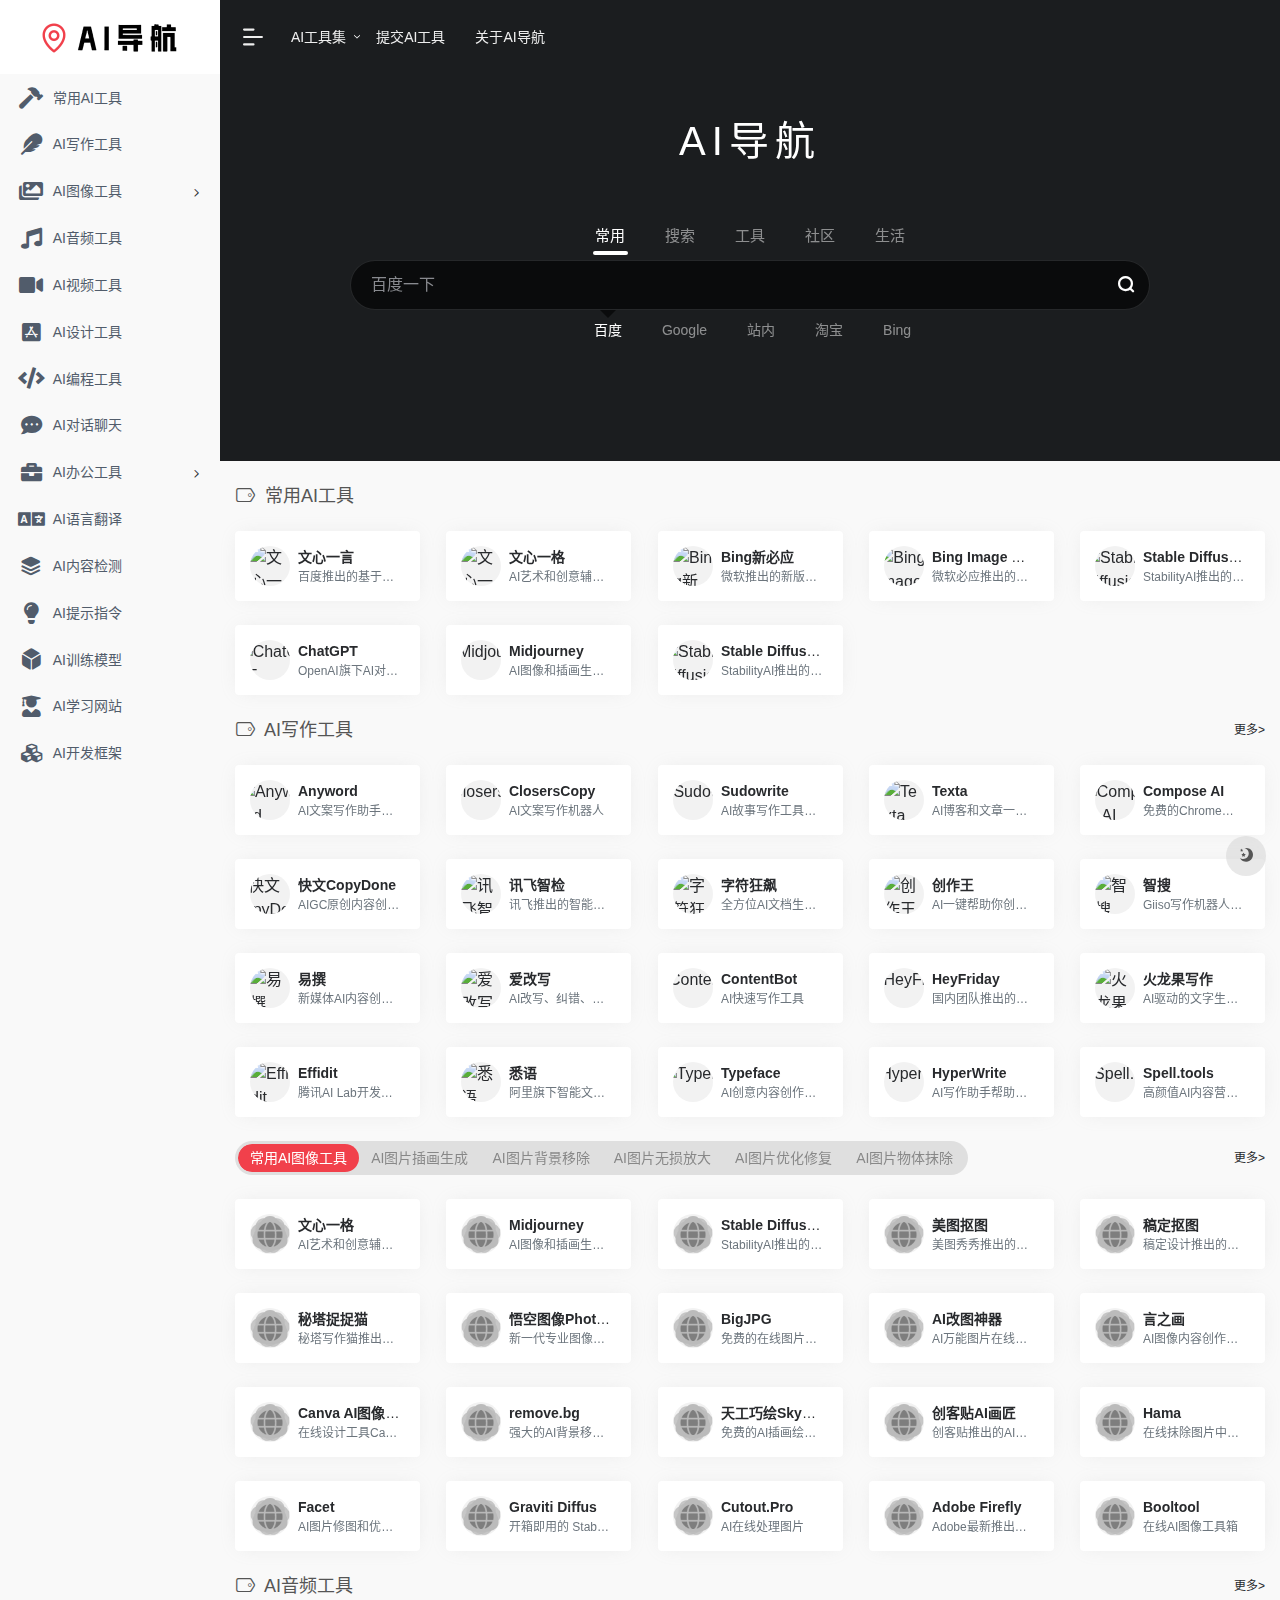
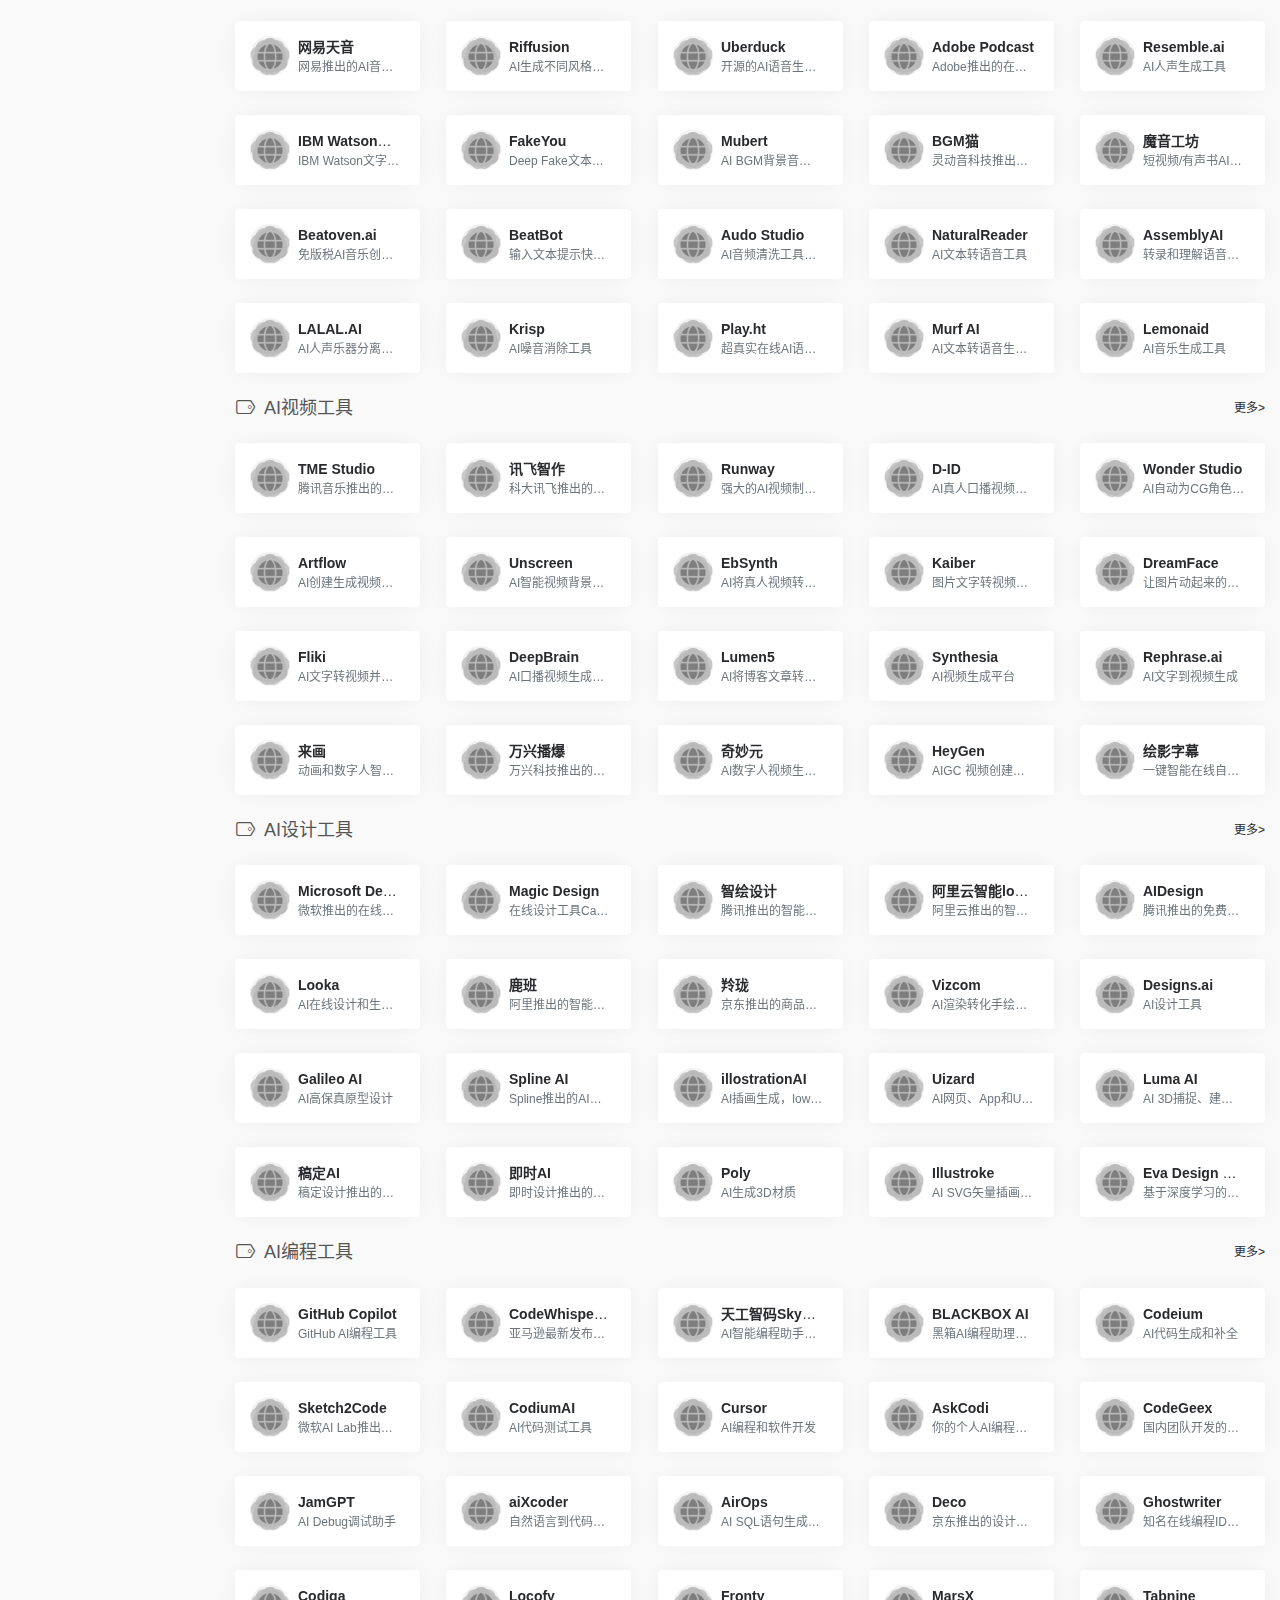
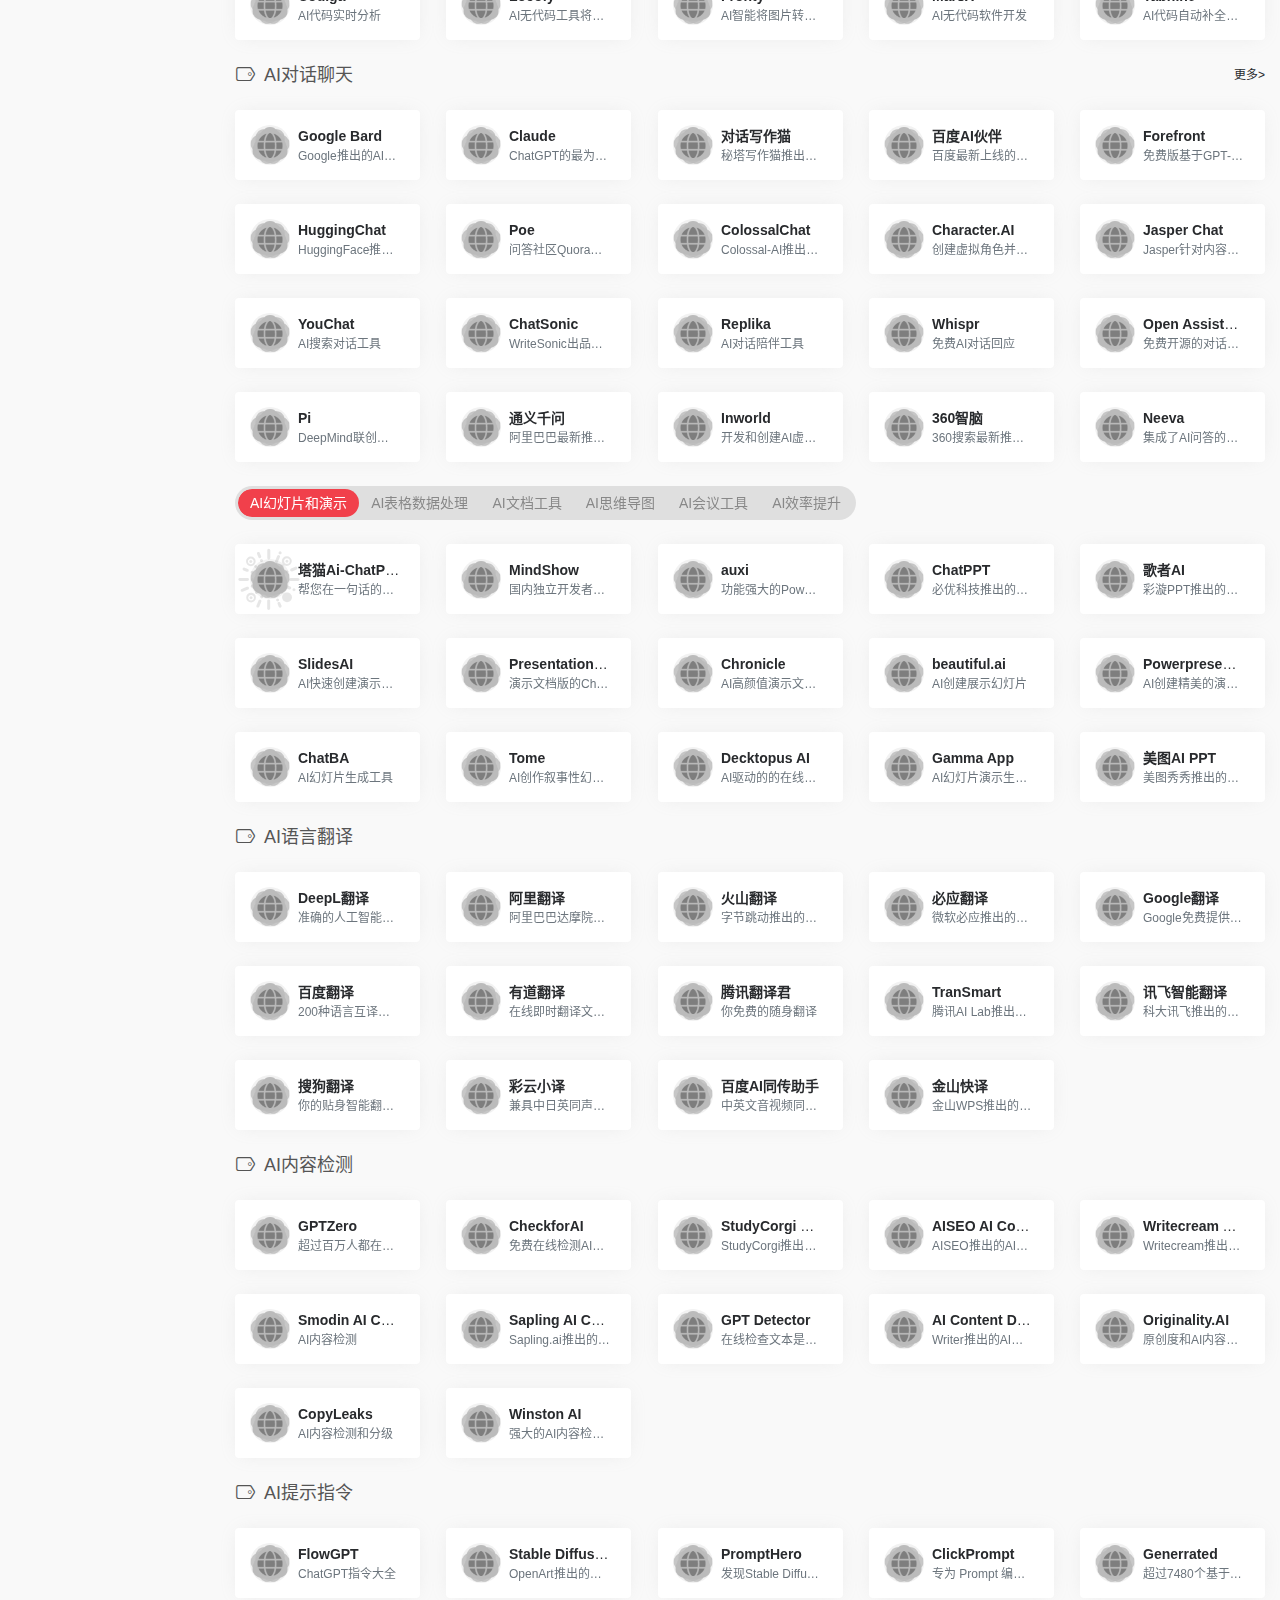
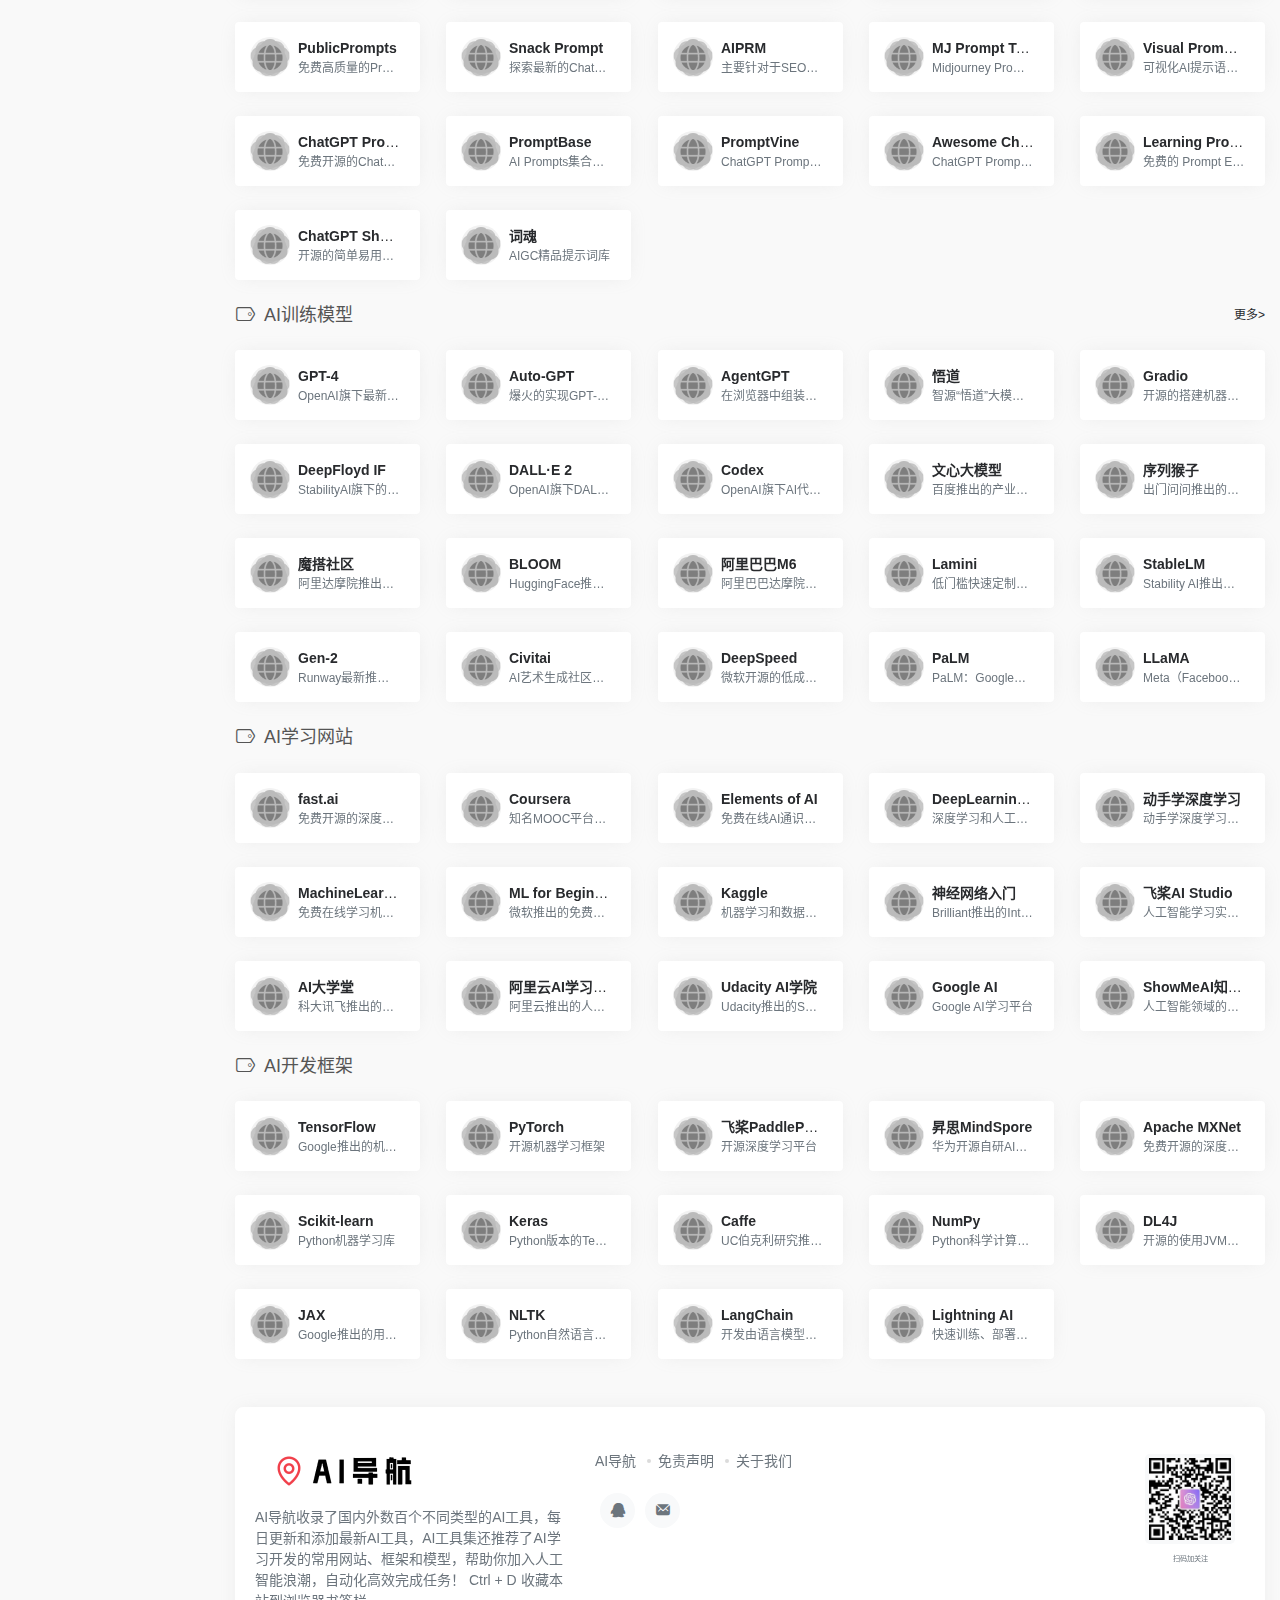
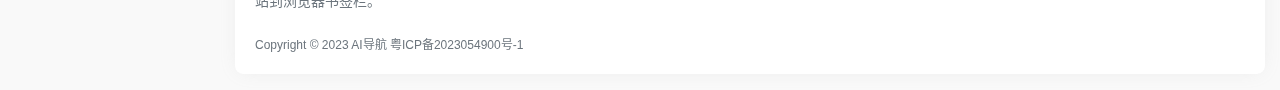
==== commit f11d65b6: "1" ====
--- a/index.html
+++ b/index.html
@@ -1,1298 +1,4730 @@
 <!DOCTYPE html>
-<html lang="zh-CN">
+<html lang="zh-CN" class="io-grey-mode">
+<head> 
+<script>
+    var default_c = "io-grey-mode";
+    var night = document.cookie.replace(/(?:(?:^|.*;\s*)io_night_mode\s*\=\s*([^;]*).*$)|^.*$/, "$1"); 
+    try {
+        if (night === "0" || (!night && window.matchMedia("(prefers-color-scheme: dark)").matches)) {
+            document.documentElement.classList.add("io-black-mode");
+            document.documentElement.classList.remove(default_c);
+        } else {
+            document.documentElement.classList.remove("io-black-mode");
+            document.documentElement.classList.add(default_c);
+        }
+    } catch (_) {}
+</script><meta charset="UTF-8">
+<meta name="renderer" content="webkit"/>
+<meta name="force-rendering" content="webkit"/>
+<meta http-equiv="X-UA-Compatible" content="IE=edge, chrome=1">
+<meta name="viewport" content="width=device-width, initial-scale=1.0, minimum-scale=1.0, maximum-scale=1.0, user-scalable=no">
+<title>AI导航 | 500+ AI工具导航大全，国内外AI工具集合网站</title>
+<meta name="theme-color" content="#f9f9f9" />
+<meta name="keywords" content="AI工具集,AI工具集官网,AI工具集网站,AI工具集导航,AI工具集导航官网,AI工具导航,AI工具大全,AI网站大全,AI软件大全,AI工具集合,AI工具集合网,AI工具库,AI工具箱,AI工具箱导航" />
+<meta name="description" content="AI工具集导航收录了国内外数百个AI工具，包括AI写作工具、AI图像生成和背景移除、AI视频制作、AI音频转录、AI辅助编程、AI音乐生成、AI绘画设计、AI对话聊天等AI工具集合大全，以及AI学习开发的常用网站、框架和模型，帮助你加入人工智能浪潮，自动化高效完成任务！" />
+<meta property="og:type" content="website">
+<meta property="og:url" content="https://justdoai.cn"/> 
+<meta property="og:title" content="AI导航 | 500+ AI工具导航大全，国内外AI工具集合网站">
+<meta property="og:description" content="AI工具集导航收录了国内外数百个AI工具，包括AI写作工具、AI图像生成和背景移除、AI视频制作、AI音频转录、AI辅助编程、AI音乐生成、AI绘画设计、AI对话聊天等AI工具集合大全，以及AI学习开发的常用网站、框架和模型，帮助你加入人工智能浪潮，自动化高效完成任务！">
+<meta property="og:image" content="http://justdoai.cn/wp-content/themes/onenav/screenshot.jpg">
+<meta property="og:site_name" content="AI导航">
+<link rel="shortcut icon" href="https://justdoai.cn/wp-content/uploads/2023/05/favicon.png">
+<link rel="apple-touch-icon" href="https://justdoai.cn/wp-content/uploads/2023/05/app-ico.png">
+<!--[if IE]><script src="static/js/html5.min.js"></script><![endif]-->
+<meta name='robots' content='max-image-preview:large' />
 
-
-<head>
-  <head>
-  <meta charset="utf-8">
-  <meta http-equiv="X-UA-Compatible" content="IE=edge">
-  <meta name="viewport" content="width=device-width, initial-scale=1.0" />
-  <meta name="author" content="無名" />
-  <title>一个导航 - OneNav</title>
-  <meta name="keywords" content="网址导航">
-  <meta name="description" content="OneNav">
-  <link rel="shortcut icon" href="/favicon.ico">
-  <link rel="stylesheet" href="https://s1.hdslb.com/bfs/static/jinkela/long/font/regular.css" />
-  
-<link rel="stylesheet" href="/css/style.min.css">
-<link rel="stylesheet" href="/css/dark.min.css">
-<link rel="stylesheet" href="/css/animation.min.css">
-<link rel="stylesheet" href="/css/mobile.min.css">
-<link rel="stylesheet" href="/css/loading.min.css">
-<link rel="stylesheet" href="https://lf26-cdn-tos.bytecdntp.com/cdn/expire-1-y/font-awesome/6.0.0/css/all.min.css">
-<link rel="stylesheet" href="/css/bootstrap.min.css">
-
-  
-<script src="https://cdn.staticfile.org/jquery/3.6.0/jquery.min.js"></script>
-
-  <script>
-    var userDefinedSearchData = {};
-    var expandAll = false;
-  </script>
-  
-<script src="/js/header.min.js"></script>
-
-  <!-- HTML5 shim and Respond.js IE8 support of HTML5 elements and media queries -->
-  <!--[if lt IE 9]>
-        
-<script src="/js/html5shiv.min.js"></script>
-
-        
-<script src="/js/respond.min.js"></script>
-
-    <![endif]-->
-  <!-- / FB Open Graph -->
-  <meta property="og:type" content="article">
-  <meta property="og:url" content="https://web.imsyy.top/index.html">
-  <meta property="og:title" content="一个导航 - OneNav - OneNav">
-  <meta property="og:description" content="OneNav">
-  <meta property="og:site_name" content="一个导航 - OneNav - OneNav">
-  
-  <meta property="og:image" content="/images/webstack_banner_cn.png">
-  
-  <!-- / Twitter Cards -->
-  <meta name="twitter:card" content="summary_large_image">
-  <meta name="twitter:title" content="一个导航 - OneNav - OneNav">
-  <meta name="twitter:description" content="OneNav">
-  
-  <meta name="twitter:image" content="/images/webstack_banner_cn.png">
-  
-  
-  <!-- 直接添加html内容即可 -->
-<!-- 可设置多行 -->
-<!-- Izitoast -->
-<link rel="stylesheet" href="https://lf3-cdn-tos.bytecdntp.com/cdn/expire-1-M/izitoast/1.4.0/css/iziToast.min.css">
-<script type="text/javascript"
-    src="https://lf26-cdn-tos.bytecdntp.com/cdn/expire-1-M/izitoast/1.4.0/js/iziToast.min.js">
+<style id='classic-theme-styles-inline-css' type='text/css'>
+/*! This file is auto-generated */
+.wp-block-button__link{color:#fff;background-color:#32373c;border-radius:9999px;box-shadow:none;text-decoration:none;padding:calc(.667em + 2px) calc(1.333em + 2px);font-size:1.125em}.wp-block-file__button{background:#32373c;color:#fff;text-decoration:none}
+</style>
+<link rel='stylesheet' id='iconfont-css' href='static/css/iconfont.css' type='text/css' media='all' />
+<link rel='stylesheet' id='font-awesome-css' href='static/css/all.min.css' type='text/css' media='all' />
+<link rel='stylesheet' id='font-awesome4-css' href='static/css/v4-shims.min.css' type='text/css' media='all' />
+<link rel='stylesheet' id='bootstrap-css' href='static/css/bootstrap.min.css' type='text/css' media='all' />
+<link rel='stylesheet' id='swiper-css' href='static/css/swiper-bundle.min.css' type='text/css' media='all' />
+<link rel='stylesheet' id='style-css' href='static/css/style.min.css' type='text/css' media='all' />
+<script type='text/javascript' src='static/js/jquery.min.js' id='jquery-js'></script>
+<script id="jquery-js-after" type="text/javascript">
+/* <![CDATA[ */ 
+        function loadFunc(func) {if (document.all){window.attachEvent("onload",func);}else{window.addEventListener("load",func,false);}}   
+        /* ]]> */
 </script>
-  
-<meta name="generator" content="Hexo 5.4.2"></head>
-
-</head>
-
-
-
-
-
-<body class="page-body">
-  <!--加载动画-->
-  <div id="loading-box">
-    <div class="spinner-box">
-      <span class="loader"></span>
-      <div class="loading-word">
-        <p class="loading-title">OneNav</p>
-      </div>
+<style>.customize-width{max-width:1900px}.sidebar-nav{width:220px}@media (min-width: 768px){.main-content{margin-left:220px;}.main-content .page-header{left:220px;}}</style><style>.panel-body a:not(.no-c){color:#f1404b}.panel-body a:not(.no-c):hover{color:#f9275f}a:hover,.io-grey-mode .sidebar-show,.io-grey-mode .sidebar-item>a:hover,.io-grey-mode .sidebar-item li>a:hover,.home-like:hover,
+        .io-grey-mode .sidebar-popup>div>ul>li>a:hover{color:#f1404b}
+        .header-mini-btn label:hover path{ stroke:#f1404b}
+        .url-card .max .tga a:not(.no-tag):hover,.card-app.card .tga a:not(.no-tag):hover{background:#f1404b}
+        .sidebar .url-card .card:hover{border: 1px solid #f1404b!important;}.tags i{color:#f1404b}.custom-piece_c_b{background:#f1404b!important}.custom-piece_c{color:#f1404b!important}.slider_menu[sliderTab] .anchor,.customize-menu .btn-edit,.badge-danger,.comment-list .rank,.sidebar .card-header:after{background:#f1404b}.badge-outline-primary{color:#f1404b;border:#f1404b solid 1px}.posts-nav .page-numbers.current,.posts-nav .page-numbers:not(.dots):hover,#comments-navi>a:hover,#comments-navi>.current,.page-nav>a:hover span,.page-nav>.current span{background-color:#f1404b;box-shadow: 0px 5px 20px -3px rgba(241,64,75,.6);}     
+.custom-control-input:not(:disabled):active~.custom-control-label::before{background-color:rgba(241,64,75,.15);border-color:rgba(241,64,75,.15);}
+.custom-control-input:focus~.custom-control-label::before{box-shadow:0 0 0 .2rem rgba(241,64,75,.25)}
+.custom-control-input:focus:not(:checked)~.custom-control-label::before{border-color:#f1404b}
+.custom-control-input:checked~.custom-control-label::before{border-color:#f1404b;background-color:#f1404b}
+.btn-search:hover,.btn-search.current{background-color:#f1404b;box-shadow: 0 5px 20px -3px rgba(241,64,75,.6)}.btn-search.current:after{border-top-color:#f1404b}.panel-body h2,.panel-body h3 {border-color:#f1404b}.custom_btn-outline {color: #f1404b;background-color: transparent;border-color: #f1404b;}
+.custom_btn-outline:hover {color: #ffffff;background-color: #14171B;border-color: #14171B;}
+.custom_btn-outline:focus, .custom_btn-outline.focus {color: #14171B;box-shadow: 0 0 0 0 transparent!important;background-color: transparent;}
+.custom_btn-outline.disabled, .custom_btn-outline:disabled {color: #f1404b;background-color: transparent!important;}
+.custom_btn-outline:not(:disabled):not(.disabled):active, .custom_btn-outline:not(:disabled):not(.disabled).active,.show > .custom_btn-outline.dropdown-toggle {color: #fff;background-color: #f1404b;border-color: #f1404b;}
+.custom_btn-outline:not(:disabled):not(.disabled):active:focus, .custom_btn-outline:not(:disabled):not(.disabled).active:focus,.show > .custom_btn-outline.dropdown-toggle:focus {box-shadow: 0 0 0 0 transparent!important;}
+.custom_btn-d {color: #ffffff;background-color: #f1404b;border-color: #f1404b;}
+.custom_btn-d:hover {color: #ffffff;background-color: #14171B;border-color: #14171B;}
+.custom_btn-d:focus,.custom_btn-d.focus {color: #ffffff;background-color: #14171B;border-color: #14171B;box-shadow: 0 0 0 0 transparent!important;}
+.custom_btn-d.disabled,.custom_btn-d:disabled {color: #ffffff;background-color:#f1404b;border-color: #f1404b;}
+.custom_btn-d:not(:disabled):not(.disabled):active,.custom_btn-d:not(:disabled):not(.disabled).active{color: #ffffff;background-color: #14171B;border-color: #14171B;}
+.custom_btn-d:not(:disabled):not(.disabled):active:focus,.custom_btn-d:not(:disabled):not(.disabled).active:focus{box-shadow: 0 0 0 0 transparent!important;}
+.btn.custom_btn-d {color: #ffffff;background-color: #f1404b;border-color: #f1404b;}
+.btn.custom_btn-d:hover {color: #ffffff;background-color: #14171B;border-color: #14171B;}
+.btn.custom_btn-d:focus,.btn.custom_btn-d.focus {color: #ffffff;background-color: #14171B;border-color: #14171B;box-shadow: 0 0 0 0 transparent!important;}
+.btn.custom_btn-d.disabled,.btn.custom_btn-d:disabled {color: #ffffff;background-color:#f1404b;border-color: #f1404b;}
+.btn.custom_btn-d:not(:disabled):not(.disabled):active,.btn.custom_btn-d:not(:disabled):not(.disabled).active,.show > .custom_btn-d.dropdown-toggle {color: #ffffff;background-color: #14171B;border-color: #14171B;}
+.btn.custom_btn-d:not(:disabled):not(.disabled):active:focus,.btn.custom_btn-d:not(:disabled):not(.disabled).active:focus,.show > .custom_btn-d.dropdown-toggle:focus {box-shadow: 0 0 0 0 transparent!important;}
+.btn-dark:hover{background-color:#f1404b;border-color:#f1404b}
+.sidebar .card .searchform input[type='submit']{border: 1px solid #f1404b;background-color:#f1404b}
+.sidebar .card .searchform input[type='submit']:hover{border: 1px solid #14171B;background-color:#14171B}</style><!-- 自定义代码 -->
+<script async src="static/js/adsbygoogle.js"
+     crossorigin="anonymous"></script>
+<script>
+var _hmt = _hmt || [];
+(function() {
+  var hm = document.createElement("script");
+  hm.src = "https://hm.baidu.com/hm.js?7559401cdb3e9b1d6827bf7fabac5d82";
+  var s = document.getElementsByTagName("script")[0]; 
+  s.parentNode.insertBefore(hm, s);
+})();
+</script>
+<!-- end 自定义代码 -->
+</head> 
+<body class="home blog sidebar_no">
+        <div id="sidebar" class="sticky sidebar-nav fade">
+            <div class="modal-dialog h-100  sidebar-nav-inner">
+                <div class="sidebar-logo border-bottom border-color">
+                    <!-- logo -->
+                    <div class="logo overflow-hidden">
+                                                <h1 class="text-hide position-absolute">AI导航</h1>
+                                                <a href="https://justdoai.cn" class="logo-expanded">
+                            <img src="static/picture/logo-black.png" height="40" class="logo-light" alt="AI导航">
+                            <img src="static/picture/logo-white.png" height="40" class="logo-dark d-none" alt="AI导航">
+                        </a>
+                        <a href="https://justdoai.cn" class="logo-collapsed">
+                            <img src="static/picture/logo-collapsed.png" height="40" class="logo-light" alt="AI导航">
+                            <img src="static/picture/logo-collapsed.png" height="40" class="logo-dark d-none" alt="AI导航">
+                        </a>
+                    </div>
+                    <!-- logo end -->
+                </div>
+                <div class="sidebar-menu flex-fill">
+                    <div class="sidebar-scroll" >
+                        <div class="sidebar-menu-inner">
+                            <ul> 
+                                                                                                        <li class="sidebar-item">
+                                            <a href="#term-33" class="smooth">
+                                                <i class="fas fa-hammer icon-fw icon-lg"></i>
+                                                <span>常用AI工具</span>
+                                            </a>
+                                        </li> 
+                                                                            <li class="sidebar-item">
+                                            <a href="#term-2" class="smooth">
+                                                <i class="fas fa-feather icon-fw icon-lg"></i>
+                                                <span>AI写作工具</span>
+                                            </a>
+                                        </li> 
+                                                                            <li class="sidebar-item">
+                                                                                        <a href="#term-3" class="smooth" data-change="#term-3">
+                                                <i class="fas fa-images icon-fw icon-lg"></i>
+                                                <span>AI图像工具</span>
+                                            </a>
+                                            <i class="iconfont icon-arrow-r-m sidebar-more text-sm"></i>
+                                            <ul >
+                                             
+                                                <li>
+                                                    <a href="#term-3-4" class="smooth"><span>常用AI图像工具</span></a>
+                                                </li>
+                                             
+                                                <li>
+                                                    <a href="#term-3-5" class="smooth"><span>AI图片插画生成</span></a>
+                                                </li>
+                                             
+                                                <li>
+                                                    <a href="#term-3-6" class="smooth"><span>AI图片背景移除</span></a>
+                                                </li>
+                                             
+                                                <li>
+                                                    <a href="#term-3-7" class="smooth"><span>AI图片无损放大</span></a>
+                                                </li>
+                                             
+                                                <li>
+                                                    <a href="#term-3-8" class="smooth"><span>AI图片优化修复</span></a>
+                                                </li>
+                                             
+                                                <li>
+                                                    <a href="#term-3-9" class="smooth"><span>AI图片物体抹除</span></a>
+                                                </li>
+                                                                                        </ul>
+                                        </li>
+                                                                        <li class="sidebar-item">
+                                            <a href="#term-10" class="smooth">
+                                                <i class="fas fa-music icon-fw icon-lg"></i>
+                                                <span>AI音频工具</span>
+                                            </a>
+                                        </li> 
+                                                                            <li class="sidebar-item">
+                                            <a href="#term-11" class="smooth">
+                                                <i class="fas fa-video icon-fw icon-lg"></i>
+                                                <span>AI视频工具</span>
+                                            </a>
+                                        </li> 
+                                                                            <li class="sidebar-item">
+                                            <a href="#term-12" class="smooth">
+                                                <i class="fab fa-app-store-ios icon-fw icon-lg"></i>
+                                                <span>AI设计工具</span>
+                                            </a>
+                                        </li> 
+                                                                            <li class="sidebar-item">
+                                            <a href="#term-13" class="smooth">
+                                                <i class="fas fa-code icon-fw icon-lg"></i>
+                                                <span>AI编程工具</span>
+                                            </a>
+                                        </li> 
+                                                                            <li class="sidebar-item">
+                                            <a href="#term-14" class="smooth">
+                                                <i class="fas fa-comment-dots icon-fw icon-lg"></i>
+                                                <span>AI对话聊天</span>
+                                            </a>
+                                        </li> 
+                                                                            <li class="sidebar-item">
+                                                                                        <a href="#term-15" class="smooth" data-change="#term-15">
+                                                <i class="fas fa-briefcase icon-fw icon-lg"></i>
+                                                <span>AI办公工具</span>
+                                            </a>
+                                            <i class="iconfont icon-arrow-r-m sidebar-more text-sm"></i>
+                                            <ul >
+                                             
+                                                <li>
+                                                    <a href="#term-15-16" class="smooth"><span>AI幻灯片和演示</span></a>
+                                                </li>
+                                             
+                                                <li>
+                                                    <a href="#term-15-17" class="smooth"><span>AI表格数据处理</span></a>
+                                                </li>
+                                             
+                                                <li>
+                                                    <a href="#term-15-18" class="smooth"><span>AI文档工具</span></a>
+                                                </li>
+                                             
+                                                <li>
+                                                    <a href="#term-15-19" class="smooth"><span>AI思维导图</span></a>
+                                                </li>
+                                             
+                                                <li>
+                                                    <a href="#term-15-20" class="smooth"><span>AI会议工具</span></a>
+                                                </li>
+                                             
+                                                <li>
+                                                    <a href="#term-15-21" class="smooth"><span>AI效率提升</span></a>
+                                                </li>
+                                                                                        </ul>
+                                        </li>
+                                                                        <li class="sidebar-item">
+                                            <a href="#term-22" class="smooth">
+                                                <i class="fas fa-language icon-fw icon-lg"></i>
+                                                <span>AI语言翻译</span>
+                                            </a>
+                                        </li> 
+                                                                            <li class="sidebar-item">
+                                            <a href="#term-23" class="smooth">
+                                                <i class="iconfont icon-category icon-fw icon-lg"></i>
+                                                <span>AI内容检测</span>
+                                            </a>
+                                        </li> 
+                                                                            <li class="sidebar-item">
+                                            <a href="#term-24" class="smooth">
+                                                <i class="fas fa-lightbulb icon-fw icon-lg"></i>
+                                                <span>AI提示指令</span>
+                                            </a>
+                                        </li> 
+                                                                            <li class="sidebar-item">
+                                            <a href="#term-25" class="smooth">
+                                                <i class="fas fa-dice-d6 icon-fw icon-lg"></i>
+                                                <span>AI训练模型</span>
+                                            </a>
+                                        </li> 
+                                                                            <li class="sidebar-item">
+                                            <a href="#term-26" class="smooth">
+                                                <i class="fas fa-user-graduate icon-fw icon-lg"></i>
+                                                <span>AI学习网站</span>
+                                            </a>
+                                        </li> 
+                                                                            <li class="sidebar-item">
+                                            <a href="#term-27" class="smooth">
+                                                <i class="fas fa-cubes icon-fw icon-lg"></i>
+                                                <span>AI开发框架</span>
+                                            </a>
+                                        </li> 
+                                     
+                            </ul>
+                        </div>
+                    </div>
+                </div>
+                <div class="border-top py-2 border-color">
+                    <div class="flex-bottom">
+                        <ul> 
+                             
+                        </ul>
+                    </div>
+                </div>
+            </div>
+        </div>
+        <div class="main-content flex-fill">    <div class="big-header-banner header-nav">
+        <div id="header" class="page-header sticky">
+            <div class="navbar navbar-expand-md">
+                <div class="container-fluid p-0 position-relative">
+                    <div class="position-absolute w-100 text-center">
+                        <a href="https://justdoai.cn" class="navbar-brand d-md-none m-0" title="AI导航">
+                            <img src="static/picture/logo-black.png" class="logo-light" alt="AI导航" height="30">
+                            <img src="static/picture/logo-white.png" class="logo-dark d-none" alt="AI导航" height="30">
+                        </a>
+                    </div>
+                    <div class="nav-item d-md-none mobile-menu py-2 position-relative"><a href="javascript:" id="sidebar-switch" data-toggle="modal" data-target="#sidebar"><i class="iconfont icon-classification icon-lg"></i></a></div>                    <div class="collapse navbar-collapse order-2 order-md-1">
+                        <div class="header-mini-btn">
+                            <label>
+                                <input id="mini-button" type="checkbox" checked="checked">
+                                <svg viewBox="0 0 100 100" xmlns="http://www.w3.org/2000/svg"> 
+                                    <path class="line--1" d="M0 40h62c18 0 18-20-17 5L31 55"></path>
+                                    <path class="line--2" d="M0 50h80"></path>
+                                    <path class="line--3" d="M0 60h62c18 0 18 20-17-5L31 45"></path>
+                                </svg>
+                            </label>
+                        
+                        </div>
+                                                <!-- 天气 -->
+                        <div class="weather">
+                            <div id="he-plugin-simple" style="display: contents;"></div>
+                            <script>WIDGET = {CONFIG: {"modules": "12034","background": "5","tmpColor": "888","tmpSize": "14","cityColor": "888","citySize": "14","aqiSize": "14","weatherIconSize": "24","alertIconSize": "18","padding": "10px 10px 10px 10px","shadow": "1","language": "auto","fixed": "false","vertical": "middle","horizontal": "left","key": "a922adf8928b4ac1ae7a31ae7375e191"}}</script>
+                            <script>
+                            loadFunc(function() {
+                                let script = document.createElement("script");
+                                script.setAttribute("async", "");
+                                script.src = "//widget.qweather.net/simple/static/js/he-simple-common.js?v=2.0";
+                                document.body.appendChild(script);
+                            });
+                            </script>
+                        </div>
+                        <!-- 天气 end -->
+                                                <ul class="navbar-nav navbar-top site-menu mr-4">
+                            <li id="menu-item-37" class="menu-item menu-item-type-taxonomy menu-item-object-favorites menu-item-has-children menu-item-37"><a href="https://justdoai.cn/favorites/ai-tools">AI工具集</a>
+<ul class="sub-menu">
+	<li id="menu-item-39" class="menu-item menu-item-type-taxonomy menu-item-object-favorites menu-item-39"><a href="https://justdoai.cn/favorites/ai-writing-tools">AI写作工具</a></li>
+	<li id="menu-item-41" class="menu-item menu-item-type-taxonomy menu-item-object-favorites menu-item-41"><a href="https://justdoai.cn/favorites/ai-image-tools">AI图像工具</a></li>
+	<li id="menu-item-51" class="menu-item menu-item-type-taxonomy menu-item-object-favorites menu-item-51"><a href="https://justdoai.cn/favorites/ai-audio-tools">AI音频工具</a></li>
+	<li id="menu-item-47" class="menu-item menu-item-type-taxonomy menu-item-object-favorites menu-item-47"><a href="https://justdoai.cn/favorites/ai-video-tools">AI视频工具</a></li>
+	<li id="menu-item-49" class="menu-item menu-item-type-taxonomy menu-item-object-favorites menu-item-49"><a href="https://justdoai.cn/favorites/ai-design-tools">AI设计工具</a></li>
+	<li id="menu-item-43" class="menu-item menu-item-type-taxonomy menu-item-object-favorites menu-item-43"><a href="https://justdoai.cn/favorites/ai-chatbots">AI对话聊天</a></li>
+	<li id="menu-item-46" class="menu-item menu-item-type-taxonomy menu-item-object-favorites menu-item-46"><a href="https://justdoai.cn/favorites/ai-programming-tools">AI编程工具</a></li>
+	<li id="menu-item-40" class="menu-item menu-item-type-taxonomy menu-item-object-favorites menu-item-40"><a href="https://justdoai.cn/favorites/ai-work-tools">AI办公工具</a></li>
+	<li id="menu-item-50" class="menu-item menu-item-type-taxonomy menu-item-object-favorites menu-item-50"><a href="https://justdoai.cn/favorites/ai-translation-tools">AI语言翻译</a></li>
+	<li id="menu-item-38" class="menu-item menu-item-type-taxonomy menu-item-object-favorites menu-item-38"><a href="https://justdoai.cn/favorites/ai-content-detection-tools">AI内容检测</a></li>
+	<li id="menu-item-45" class="menu-item menu-item-type-taxonomy menu-item-object-favorites menu-item-45"><a href="https://justdoai.cn/favorites/ai-prompt-tools">AI提示指令</a></li>
+	<li id="menu-item-48" class="menu-item menu-item-type-taxonomy menu-item-object-favorites menu-item-48"><a href="https://justdoai.cn/favorites/ai-models">AI训练模型</a></li>
+	<li id="menu-item-42" class="menu-item menu-item-type-taxonomy menu-item-object-favorites menu-item-42"><a href="https://justdoai.cn/favorites/websites-to-learn-ai">AI学习网站</a></li>
+	<li id="menu-item-44" class="menu-item menu-item-type-taxonomy menu-item-object-favorites menu-item-44"><a href="https://justdoai.cn/favorites/ai-frameworks">AI开发框架</a></li>
+</ul>
+</li>
+<li id="menu-item-1521" class="menu-item menu-item-type-post_type menu-item-object-page menu-item-1521"><a href="https://justdoai.cn/submit-ai-tools">提交AI工具</a></li>
+<li id="menu-item-1522" class="menu-item menu-item-type-post_type menu-item-object-page menu-item-1522"><a href="https://justdoai.cn/about-us">关于AI导航</a></li>
+ 
+                        </ul>
+                    </div>
+                    <ul class="nav navbar-menu text-xs order-1 order-md-2 position-relative">
+                                                                                                                    </ul>
+                </div>
+            </div>
+        </div>
+        <div class="placeholder"></div>
+            </div>
+<div class="header-big  canvas-fx mb-4" ><iframe class="canvas-bg" scrolling="no" sandbox="allow-scripts allow-same-origin" src="https://justdoai.cn/wp-content/themes/onenav/fx/io-fx16.html"></iframe> 
+<div class="s-search">
+<div id="search" class="s-search mx-auto">
+        <div class="big-title text-center mb-3 mb-md-5 mt-2">
+        <h2 class="h1" style="letter-spacing: 6px;">AI导航</h2>
     </div>
-  </div>
-  <div class="page-container">
-    <div class="sidebar-menu toggle-others fixed">
-  <div class="sidebar-menu-inner">
-    <header class="logo-env">
-      <div class="logo">
-        <a rel="go-top"><i class="fa-solid fa-compass"></i></a>
-        <div class="logo-text">
-          <a rel="go-top">OneNav</a>
+        <div id="search-list-menu" class="">
+        <div class="s-type text-center">
+            <div class="s-type-list big tab-auto-scrollbar overflow-x-auto">
+                <div class="anchor" style="position: absolute; left: 50%; opacity: 0;"></div>
+                <label for="type-baidu" class="active" data-page="home" data-id="group-a"><span>常用</span></label><label for="type-baidu1"  data-page="home" data-id="group-b"><span>搜索</span></label><label for="type-br"  data-page="home" data-id="group-c"><span>工具</span></label><label for="type-zhihu"  data-page="home" data-id="group-d"><span>社区</span></label><label for="type-taobao1"  data-page="home" data-id="group-e"><span>生活</span></label>            </div>
         </div>
-      </div>
-      <div class="mobile-menu-toggle visible-xs">
-        <a onclick="switchNightMode()">
-          <i class="fa-solid fa-circle-half-stroke"></i>
-        </a>
-        <a href="" data-toggle="mobile-menu">
-          <i class="fa-solid fa-bars"></i>
-        </a>
-      </div>
-    </header>
-    <ul id="main-menu" class="main-menu">
-      
-      <li class="">
-        
-          <a href="#常用网站" class="smooth">
-            
-            <i class="fa-solid fa-star"></i>
-            <span class="title">常用网站</span>
-          </a>
-      </li>
-      
-      <li class="">
-        
-          <a href="#网页工具" class="smooth">
-            
-            <i class="fa-solid fa-screwdriver-wrench"></i>
-            <span class="title">网页工具</span>
-          </a>
-      </li>
-      
-      <li class="">
-        
-          <a href="#素材资源" class="smooth">
-            
-            <i class="fa-solid fa-marker"></i>
-            <span class="title">素材资源</span>
-          </a>
-      </li>
-      
-      <li class="">
-        
-          <a href="#知识教程" class="smooth">
-            
-            <i class="fa-solid fa-graduation-cap"></i>
-            <span class="title">知识教程</span>
-          </a>
-      </li>
-      
-      <li class="">
-        
-          <a href="#前端框架" class="smooth">
-            
-            <i class="fa-solid fa-laptop"></i>
-            <span class="title">前端框架</span>
-          </a>
-      </li>
-      
-      <hr style="margin-bottom: 32px; border-top: none;" />
-      
-      <li class="submit-tag">
-        <a href="/submit/">
-          <i class="fa-solid fa-award"></i>
-          <span class="tooltip-blue">网址提交</span>
-        </a>
-      </li>
-      <li class="submit-tag">
-        <a href="/about/">
-          <i class="fa-solid fa-circle-info"></i>
-          <span class="tooltip-blue">关于本站</span>
-        </a>
-      </li>
-      
-    </ul>
-  </div>
-</div>
-
-    <div class="main-content">
-      <nav class="navbar user-info-navbar" id="navbar" role="navigation">
-        <ul class="user-info-menu left-links list-inline list-unstyled">
-          <li class="menu-item">
-            <a href="https://www.imsyy.top" target="_black">
-              <i class="fa-solid fa-house"></i>
-              <span>主站</span>
-            </a>
-          </li>
-          <li class="menu-item">
-            <a href="https://blog.imsyy.top" target="_black">
-              <i class="fa-solid fa-blog"></i>
-              <span>博客</span>
-            </a>
-          </li>
-          <li class="menu-item" style="margin-left:auto;margin-right: 10px;">
-            <i class="fa-solid fa-message" style="margin-right:6px"></i>
-            <span id="jinrishici-sentence">正在加载今日诗词....</span>
-            <script src="https://sdk.jinrishici.com/v2/browser/jinrishici.js" charset="utf-8"></script>
-          </li>
-        </ul>
-      </nav>
-      
-      <!-- 搜索 -->
-      <div id="search" class="s-search">
-        <div id="search-list" class="hide-type-list">
-          <div class="s-type">
-            <span></span>
-            <div class="s-type-list animated fadeInUp">
-              <label for="type-baidu">常用</label>
-              <label for="type-search">搜索</label>
-              <label for="type-br">工具</label>
-              <label for="type-zhihu">社区</label>
-              <label for="type-taobao1">生活</label>
-              <label for="type-zhaopin">求职</label>
-            </div>
-          </div>
-          <div class="search-group group-a">
-            <span class="type-text">常用</span>
-            <ul class="search-type">
-              <li><input checked hidden type="radio" name="type" id="type-baidu" value="https://www.baidu.com/s?wd="
-                  data-placeholder="百度一下，你就知道"><label for="type-baidu"><span style="color:#2100E0"
-                    class="dark-text">百度</span></label>
-              </li>
-              <li><input hidden type="radio" name="type" id="type-bing1" value="https://cn.bing.com/search?q="
-                  data-placeholder="微软 Bing 搜索"><label for="type-bing1"><span style="color:#007daa">Bing</span></label>
-              </li>
-              <li><input hidden type="radio" name="type" id="type-google" value="https://www.google.com/search?q="
-                  data-placeholder="谷歌搜索"><label for="type-google"><span style="color:#3B83FA">G</span><span
-                    style="color:#F3442C">o</span><span style="color:#FFC300">o</span><span
-                    style="color:#4696F8">g</span><span style="color:#2CAB4E">l</span><span
-                    style="color:#F54231">e</span></label></li>
-              <li><input hidden type="radio" name="type" id="type-bili1"
-                  value="https://search.bilibili.com/all?keyword=" data-placeholder="哔哩哔哩搜索"><label
-                  for="type-bili1"><span style="color:#00a1d6">BiliBili</span></label></li>
-              <li><input hidden type="radio" name="type" id="type-git1"
-                  value="https://github.com/search?utf8=%E2%9C%93&q=" data-placeholder="搜索 Github 仓库"><label
-                  for="type-git1"><span style="color:#000000" class="dark-text">Github</span></label></li>
-            </ul>
-          </div>
-          <div class="search-group group-b">
-            <span class="type-text">搜索</span>
-            <ul class="search-type">
-              <li><input hidden type="radio" name="type" id="type-search" value="https://www.baidu.com/s?wd="
-                  data-placeholder="百度一下，你就知道"><label for="type-search"><span style="color:#2319dc"
-                    class="dark-text">百度</span></label>
-              </li>
-              <li><input hidden type="radio" name="type" id="type-bing" value="https://cn.bing.com/search?q="
-                  data-placeholder="微软 Bing 搜索"><label for="type-bing"><span style="color:#007daa">Bing</span></label>
-              </li>
-              <li><input hidden type="radio" name="type" id="type-google1" value="https://www.google.com/search?q="
-                  data-placeholder="谷歌搜索"><label for="type-google1"><span style="color:#3B83FA">G</span><span
-                    style="color:#F3442C">o</span><span style="color:#FFC300">o</span><span
-                    style="color:#4696F8">g</span><span style="color:#2CAB4E">l</span><span
-                    style="color:#F54231">e</span></label></li>
-              <li><input hidden type="radio" name="type" id="type-360" value="https://www.so.com/s?q="
-                  data-placeholder="360好搜"><label for="type-360"><span style="color:#19b955">360</span></label></li>
-              <li><input hidden type="radio" name="type" id="type-sogo" value="https://www.sogou.com/web?query="
-                  data-placeholder="搜狗搜索"><label for="type-sogo"><span style="color:#ff5943">搜狗</span></label></li>
-              <li><input hidden type="radio" name="type" id="type-bili" value="https://search.bilibili.com/all?keyword="
-                  data-placeholder="哔哩哔哩搜索"><label for="type-bili"><span style="color:#00a1d6">BiliBili</span></label>
-              </li>
-              <li><input hidden type="radio" name="type" id="type-git"
-                  value="https://github.com/search?utf8=%E2%9C%93&q=" data-placeholder="搜索 Github 仓库"><label
-                  for="type-git"><span style="color:#000000" class="dark-text">Github</span></label></li>
-            </ul>
-          </div>
-          <div class="search-group group-c">
-            <span class="type-text">工具</span>
-            <ul class="search-type">
-              <li><input hidden type="radio" name="type" id="type-ping" value="https://ping.chinaz.com/"
-                  data-placeholder="请输入网址 ( 不带http:// )"><label for="type-ping"><span
-                    style="color:#00599e">PING检测</span></label></li>
-              <li><input hidden type="radio" name="type" id="type-icp" value="https://icp.chinaz.com/"
-                  data-placeholder="请输入网址 ( 不带http:// )"><label for="type-icp"><span
-                    style="color:#ffac00">备案查询</span></label></li>
-              <li><input hidden type="radio" name="type" id="type-br" value="https://rank.chinaz.com/all/"
-                  data-placeholder="请输入网址 ( 不带http:// )"><label for="type-br"><span
-                    style="color:#55a300">权重查询</span></label></li>
-              <li><input hidden type="radio" name="type" id="type-links" value="https://link.chinaz.com/"
-                  data-placeholder="请输入网址 ( 不带http:// )"><label for="type-links"><span style="color:#313439"
-                    class="dark-text">友链检测</span></label></li>
-              <li><input hidden type="radio" name="type" id="type-404" value="https://stool.chinaz.com/https?url="
-                  data-placeholder="请输入网址 ( 不带http:// )"><label for="type-404"><span
-                    style="color:#f00">HTTPS检测</span></label></li>
-              <li><input hidden type="radio" name="type" id="type-ciku" value="https://seo.chinaz.com/"
-                  data-placeholder="请输入网址 ( 不带http:// )"><label for="type-ciku"><span
-                    style="color:#016DBD">SEO查询</span></label></li>
-            </ul>
-          </div>
-          <div class="search-group group-d">
-            <span class="type-text">社区</span>
-            <ul class="search-type">
-              <li><input hidden type="radio" name="type" id="type-zhihu"
-                  value="https://www.zhihu.com/search?type=content&q=" data-placeholder="知乎，与你分享刚编的故事"><label
-                  for="type-zhihu"><span style="color:#0084ff">知乎</span></label></li>
-              <li><input hidden type="radio" name="type" id="type-wechat"
-                  value="http://weixin.sogou.com/weixin?type=2&query=" data-placeholder="微信"><label
-                  for="type-wechat"><span style="color:#00a06a">微信</span></label></li>
-              <li><input hidden type="radio" name="type" id="type-weibo" value="http://s.weibo.com/weibo/"
-                  data-placeholder="微博"><label for="type-weibo"><span style="color:#e6162d">微博</span></label></li>
-              <li><input hidden type="radio" name="type" id="type-douban" value="https://www.douban.com/search?q="
-                  data-placeholder="豆瓣"><label for="type-douban"><span style="color:#55a300">豆瓣</span></label></li>
-              <li><input hidden type="radio" name="type" id="type-why" value="https://ask.seowhy.com/search/?q="
-                  data-placeholder="SEO问答社区"><label for="type-why"><span style="color:#428bca">搜外问答</span></label></li>
-            </ul>
-          </div>
-          <div class="search-group group-e">
-            <span class="type-text">生活</span>
-            <ul class="search-type">
-              <li><input hidden type="radio" name="type" id="type-taobao1" value="https://s.taobao.com/search?q="
-                  data-placeholder="淘宝"><label for="type-taobao1"><span style="color:#f40">淘宝</span></label></li>
-              <li><input hidden type="radio" name="type" id="type-jd" value="https://search.jd.com/Search?keyword="
-                  data-placeholder="京东"><label for="type-jd"><span style="color:#c91623">京东</span></label></li>
-              <li><input hidden type="radio" name="type" id="type-xiachufang"
-                  value="http://www.xiachufang.com/search/?keyword=" data-placeholder="下厨房"><label
-                  for="type-xiachufang"><span style="color:#dd3915">下厨房</span></label></li>
-              <li><input hidden type="radio" name="type" id="type-xiangha"
-                  value="https://www.xiangha.com/so/?q=caipu&s=" data-placeholder="香哈菜谱"><label for="type-xiangha"><span
-                    style="color:#930">香哈菜谱</span></label></li>
-              <li><input hidden type="radio" name="type" id="type-12306" value="http://www.12306.cn/?"
-                  data-placeholder="12306"><label for="type-12306"><span style="color:#07f">12306</span></label></li>
-              <li><input hidden type="radio" name="type" id="type-qunar" value="https://www.qunar.com/?"
-                  data-placeholder="去哪儿"><label for="type-qunar"><span style="color:#00afc7">去哪儿</span></label></li>
-              <li><input hidden type="radio" name="type" id="type-快递100" value="http://www.kuaidi100.com/?"
-                  data-placeholder="快递100"><label for="type-快递100"><span style="color:#3278e6">快递100</span></label></li>
-            </ul>
-          </div>
-          <div class="search-group group-f">
-            <span class="type-text">求职</span>
-            <ul class="search-type">
-              <li><input hidden type="radio" name="type" id="type-zhaopin"
-                  value="https://sou.zhaopin.com/jobs/searchresult.ashx?kw=" data-placeholder="智联招聘"><label
-                  for="type-zhaopin"><span style="color:#689fee">智联招聘</span></label></li>
-              <li><input hidden type="radio" name="type" id="type-51job" value="https://search.51job.com/?"
-                  data-placeholder="前程无忧"><label for="type-51job"><span style="color:#ff6000">前程无忧</span></label></li>
-              <li><input hidden type="radio" name="type" id="type-lagou" value="https://www.lagou.com/jobs/list_"
-                  data-placeholder="拉钩网"><label for="type-lagou"><span style="color:#00b38a">拉钩网</span></label></li>
-              <li><input hidden type="radio" name="type" id="type-liepin" value="https://www.liepin.com/zhaopin/?key="
-                  data-placeholder="猎聘网"><label for="type-liepin"><span style="color:#303a40"
-                    class="dark-text">猎聘网</span></label></li>
-            </ul>
-          </div>
-        </div>
-        <form action="?s=" method="get" target="_blank" id="super-search-fm"><input type="text" id="search-text"
-            placeholder="输入关键字搜索" style="outline:0" autocomplete="off"><button type="submit"><i
-              class="fa fa-search "></i></button></form>
-        <div class="set-check hidden-xs">
-          <input type="checkbox" id="set-search-blank" class="bubble-3" autocomplete="off">
-        </div>
-      </div>
-      <script type="text/javascript">
-        eval(function (e, t, a, c, i, n) {
-          if (i = function (e) {
-              return (e < t ? "" : i(parseInt(e / t))) + (35 < (e %= t) ? String.fromCharCode(e + 29) : e.toString(
-                36))
-            }, !"".replace(/^/, String)) {
-            for (; a--;) n[i(a)] = c[a] || i(a);
-            c = [function (e) {
-              return n[e]
-            }], i = function () {
-              return "\\w+"
-            }, a = 1
-          }
-          for (; a--;) c[a] && (e = e.replace(new RegExp("\\b" + i(a) + "\\b", "g"), c[a]));
-          return e
-        }('!2(){2 g(){h(),i(),j(),k()}2 h(){d.9=s()}2 i(){z a=4.8(\'A[B="7"][5="\'+p()+\'"]\');a&&(a.9=!0,l(a))}2 j(){v(u())}2 k(){w(t())}2 l(a){P(z b=0;b<e.O;b++)e[b].I.1c("s-M");a.F.F.F.I.V("s-M")}2 m(a,b){E.H.S("L"+a,b)}2 n(a){6 E.H.Y("L"+a)}2 o(a){f=a.3,v(u()),w(a.3.5),m("7",a.3.5),c.K(),l(a.3)}2 p(){z b=n("7");6 b||a[0].5}2 q(a){m("J",a.3.9?1:-1),x(a.3.9)}2 r(a){6 a.11(),""==c.5?(c.K(),!1):(w(t()+c.5),x(s()),s()?E.U(b.G,+T X):13.Z=b.G,10 0)}2 s(){z a=n("J");6 a?1==a:!0}2 t(){6 4.8(\'A[B="7"]:9\').5}2 u(){6 4.8(\'A[B="7"]:9\').W("14-N")}2 v(a){c.1e("N",a)}2 w(a){b.G=a}2 x(a){a?b.3="1a":b.16("3")}z y,a=4.R(\'A[B="7"]\'),b=4.8("#18-C-19"),c=4.8("#C-12"),d=4.8("#17-C-15"),e=4.R(".C-1b"),f=a[0];P(g(),y=0;y<a.O;y++)a[y].D("Q",o);d.D("Q",q),b.D("1d",r)}();',
-          62, 77,
-          "||function|target|document|value|return|type|querySelector|checked||||||||||||||||||||||||||var|input|name|search|addEventListener|window|parentNode|action|localStorage|classList|newWindow|focus|superSearch|current|placeholder|length|for|change|querySelectorAll|setItem|new|open|add|getAttribute|Date|getItem|href|void|preventDefault|text|location|data|blank|removeAttribute|set|super|fm|_blank|group|remove|submit|setAttribute"
-          .split("|"), 0, {}));
-      </script>
-      <!-- 搜索 end -->
-      
-      <!-- 公告栏 -->
-      <div id="bulletin_box" class="alert alert-primary" role="alert">
-        <div class="d-flex text-muted">
-          <div><i class="fa-solid fa-bullhorn"></i></div>
-          <div class="bulletin mx-1 mx-md-2">
-            <ul class="bulletin-ul">
-              <li class="scrolltext-title overflowClip_1"><a rel="bulletin">站点内容尚未完成</a> ( 05 / 02 )</li>
-            </ul>
-          </div>
-          <a title="关闭公告" href="javascript:;" rel="external nofollow" onclick="$('#bulletin_box').slideUp('slow');"
-            style="margin-left:auto"><i class="fa-solid fa-xmark"></i></a>
-        </div>
-      </div>
-      <script>
-        $(document).ready(function () {
-          var ul = $(".bulletin-ul");
-          var li = ul.children();
-          if (li.length > 1) {
-            var liHight = $(li[0]).height();
-            setInterval('AutoScroll(".bulletin",' + liHight + ')', 1000);
-          }
-        });
-
-        function AutoScroll(obj, hight) {
-          $(obj).find("ul:first").animate({
-            marginTop: "-" + hight + "px"
-          }, 500, function () {
-            $(this).css({
-              marginTop: "0px"
-            }).find("li:first").appendTo(this);
-          });
-        }
-      </script>
-      <!-- 公告栏 end -->
-      
-      
-      
-      
-      
-      
-      
-      
-      <h4 class="text-gray">
-  <i class="fa-solid fa-tags" style="margin-right: 7px;" id="常用网站"></i>常用网站
-</h4>
-<div class="row">
-  
-  <div class="col-sm-3">
-    <div class="xe-widget xe-conversations box2 label-info" onclick="window.open('https://github.com/', '_blank')" data-toggle="tooltip" data-placement="bottom" title="" data-original-title="https://github.com/">
-      <div class="xe-comment-entry">
-        <a class="xe-user-img">
-          <img data-src="/images/logos/github.png" class="lozad img-circle" width="40" src="/images/loading.svg">
-        </a>
-        <div class="xe-comment">
-          <a href="#" class="xe-user-name overflowClip_1">
-            <strong>GitHub</strong>
-          </a>
-          <p class="overflowClip_2">全球最大的同性交友社区</p>
-        </div>
-      </div>
     </div>
-  </div>
-  
-  <div class="col-sm-3">
-    <div class="xe-widget xe-conversations box2 label-info" onclick="window.open('https://vercel.com/', '_blank')" data-toggle="tooltip" data-placement="bottom" title="" data-original-title="https://vercel.com/">
-      <div class="xe-comment-entry">
-        <a class="xe-user-img">
-          <img data-src="/images/logos/vercel.png" class="lozad img-circle" width="40" src="/images/loading.svg">
-        </a>
-        <div class="xe-comment">
-          <a href="#" class="xe-user-name overflowClip_1">
-            <strong>Vercel</strong>
-          </a>
-          <p class="overflowClip_2">目前最好用的网站托管服务</p>
-        </div>
-      </div>
+    <form action="https://justdoai.cn?s=" method="get" target="_blank" class="super-search-fm">
+        <input type="text" id="search-text" class="form-control smart-tips search-key" zhannei="" placeholder="输入关键字搜索" style="outline:0" autocomplete="off" data-status="true">
+        <button type="submit" id="btn_search"><i class="iconfont icon-search"></i></button>
+    </form> 
+    <div id="search-list" class="hide-type-list">
+                <div class="search-group justify-content-center group-a s-current"><ul class="search-type tab-auto-scrollbar overflow-x-auto"><li><input checked="checked" hidden type="radio" name="type" data-page="home" id="type-baidu" value="https://www.baidu.com/s?wd=%s%" data-placeholder="百度一下"><label for="type-baidu"><span class="text-muted">百度</span></label></li><li><input hidden type="radio" name="type" data-page="home" id="type-google" value="https://www.google.com/search?q=%s%" data-placeholder="谷歌两下"><label for="type-google"><span class="text-muted">Google</span></label></li><li><input hidden type="radio" name="type" data-page="home" id="type-zhannei" value="https://justdoai.cn/?post_type=sites&s=%s%" data-placeholder="站内搜索"><label for="type-zhannei"><span class="text-muted">站内</span></label></li><li><input hidden type="radio" name="type" data-page="home" id="type-taobao" value="https://s.taobao.com/search?q=%s%" data-placeholder="淘宝"><label for="type-taobao"><span class="text-muted">淘宝</span></label></li><li><input hidden type="radio" name="type" data-page="home" id="type-bing" value="https://cn.bing.com/search?q=%s%" data-placeholder="微软Bing搜索"><label for="type-bing"><span class="text-muted">Bing</span></label></li></ul></div><div class="search-group justify-content-center group-b "><ul class="search-type tab-auto-scrollbar overflow-x-auto"><li><input hidden type="radio" name="type" data-page="home" id="type-baidu1" value="https://www.baidu.com/s?wd=%s%" data-placeholder="百度一下"><label for="type-baidu1"><span class="text-muted">百度</span></label></li><li><input hidden type="radio" name="type" data-page="home" id="type-google1" value="https://www.google.com/search?q=%s%" data-placeholder="谷歌两下"><label for="type-google1"><span class="text-muted">Google</span></label></li><li><input hidden type="radio" name="type" data-page="home" id="type-360" value="https://www.so.com/s?q=%s%" data-placeholder="360好搜"><label for="type-360"><span class="text-muted">360</span></label></li><li><input hidden type="radio" name="type" data-page="home" id="type-sogo" value="https://www.sogou.com/web?query=%s%" data-placeholder="搜狗搜索"><label for="type-sogo"><span class="text-muted">搜狗</span></label></li><li><input hidden type="radio" name="type" data-page="home" id="type-bing1" value="https://cn.bing.com/search?q=%s%" data-placeholder="微软Bing搜索"><label for="type-bing1"><span class="text-muted">Bing</span></label></li><li><input hidden type="radio" name="type" data-page="home" id="type-sm" value="https://yz.m.sm.cn/s?q=%s%" data-placeholder="UC移动端搜索"><label for="type-sm"><span class="text-muted">神马</span></label></li></ul></div><div class="search-group justify-content-center group-c "><ul class="search-type tab-auto-scrollbar overflow-x-auto"><li><input hidden type="radio" name="type" data-page="home" id="type-br" value="https://seo.5118.com/%s%?t=ydm" data-placeholder="请输入网址(不带https://)"><label for="type-br"><span class="text-muted">权重查询</span></label></li><li><input hidden type="radio" name="type" data-page="home" id="type-links" value="https://ahrefs.5118.com/%s%?t=ydm" data-placeholder="请输入网址(不带https://)"><label for="type-links"><span class="text-muted">友链检测</span></label></li><li><input hidden type="radio" name="type" data-page="home" id="type-icp" value="https://icp.5118.com/domain/%s%?t=ydm" data-placeholder="请输入网址(不带https://)"><label for="type-icp"><span class="text-muted">备案查询</span></label></li><li><input hidden type="radio" name="type" data-page="home" id="type-seo" value="https://seo.5118.com/%s%?t=ydm" data-placeholder="请输入网址(不带https://)"><label for="type-seo"><span class="text-muted">SEO查询</span></label></li><li><input hidden type="radio" name="type" data-page="home" id="type-ciku" value="https://www.5118.com/seo/newrelated/%s%?t=ydm" data-placeholder="请输入关键词"><label for="type-ciku"><span class="text-muted">关键词挖掘</span></label></li><li><input hidden type="radio" name="type" data-page="home" id="type-51key" value="https://so.5118.com/all/%s%?t=ydm" data-placeholder="请输入关键词"><label for="type-51key"><span class="text-muted">素材搜索</span></label></li><li><input hidden type="radio" name="type" data-page="home" id="type-51kt" value="https://www.kt1.com/wordfrequency/yuliao/%s%?t=ydm" data-placeholder="请输入关键词"><label for="type-51kt"><span class="text-muted">大数据词云</span></label></li></ul></div><div class="search-group justify-content-center group-d "><ul class="search-type tab-auto-scrollbar overflow-x-auto"><li><input hidden type="radio" name="type" data-page="home" id="type-zhihu" value="https://www.zhihu.com/search?type=content&q=%s%" data-placeholder="知乎"><label for="type-zhihu"><span class="text-muted">知乎</span></label></li><li><input hidden type="radio" name="type" data-page="home" id="type-wechat" value="https://weixin.sogou.com/weixin?type=2&query=%s%" data-placeholder="微信"><label for="type-wechat"><span class="text-muted">微信</span></label></li><li><input hidden type="radio" name="type" data-page="home" id="type-weibo" value="https://s.weibo.com/weibo/%s%" data-placeholder="微博"><label for="type-weibo"><span class="text-muted">微博</span></label></li><li><input hidden type="radio" name="type" data-page="home" id="type-douban" value="https://www.douban.com/search?q=%s%" data-placeholder="豆瓣"><label for="type-douban"><span class="text-muted">豆瓣</span></label></li><li><input hidden type="radio" name="type" data-page="home" id="type-why" value="https://ask.seowhy.com/search/?q=%s%" data-placeholder="SEO问答社区"><label for="type-why"><span class="text-muted">搜外问答</span></label></li></ul></div><div class="search-group justify-content-center group-e "><ul class="search-type tab-auto-scrollbar overflow-x-auto"><li><input hidden type="radio" name="type" data-page="home" id="type-taobao1" value="https://s.taobao.com/search?q=%s%" data-placeholder="淘宝"><label for="type-taobao1"><span class="text-muted">淘宝</span></label></li><li><input hidden type="radio" name="type" data-page="home" id="type-jd" value="https://search.jd.com/Search?keyword=%s%" data-placeholder="京东"><label for="type-jd"><span class="text-muted">京东</span></label></li><li><input hidden type="radio" name="type" data-page="home" id="type-xiachufang" value="https://www.xiachufang.com/search/?keyword=%s%" data-placeholder="下厨房"><label for="type-xiachufang"><span class="text-muted">下厨房</span></label></li><li><input hidden type="radio" name="type" data-page="home" id="type-xiangha" value="https://www.xiangha.com/so/?q=caipu&s=%s%" data-placeholder="香哈菜谱"><label for="type-xiangha"><span class="text-muted">香哈菜谱</span></label></li><li><input hidden type="radio" name="type" data-page="home" id="type-12306" value="https://www.12306.cn/?%s%" data-placeholder="12306"><label for="type-12306"><span class="text-muted">12306</span></label></li><li><input hidden type="radio" name="type" data-page="home" id="type-kd100" value="https://www.kuaidi100.com/?%s%" data-placeholder="快递100"><label for="type-kd100"><span class="text-muted">快递100</span></label></li><li><input hidden type="radio" name="type" data-page="home" id="type-qunar" value="https://www.qunar.com/?%s%" data-placeholder="去哪儿"><label for="type-qunar"><span class="text-muted">去哪儿</span></label></li></ul></div>    </div>
+    <div class="card search-smart-tips" style="display: none">
+        <ul></ul>
     </div>
-  </div>
-  
-  <div class="col-sm-3">
-    <div class="xe-widget xe-conversations box2 label-info" onclick="window.open('https://console.upyun.com/', '_blank')" data-toggle="tooltip" data-placement="bottom" title="" data-original-title="https://console.upyun.com/">
-      <div class="xe-comment-entry">
-        <a class="xe-user-img">
-          <img data-src="/images/logos/upyun.png" class="lozad img-circle" width="40" src="/images/loading.svg">
-        </a>
-        <div class="xe-comment">
-          <a href="#" class="xe-user-name overflowClip_1">
-            <strong>又拍云</strong>
-          </a>
-          <p class="overflowClip_2">静态文件存储与 CDN 加速</p>
-        </div>
-      </div>
-    </div>
-  </div>
-  
-  <div class="col-sm-3">
-    <div class="xe-widget xe-conversations box2 label-info" onclick="window.open('https://console.cloud.tencent.com/', '_blank')" data-toggle="tooltip" data-placement="bottom" title="" data-original-title="https://console.cloud.tencent.com/">
-      <div class="xe-comment-entry">
-        <a class="xe-user-img">
-          <img data-src="/images/logos/cloudtencent.png" class="lozad img-circle" width="40" src="/images/loading.svg">
-        </a>
-        <div class="xe-comment">
-          <a href="#" class="xe-user-name overflowClip_1">
-            <strong>腾讯云</strong>
-          </a>
-          <p class="overflowClip_2">国内几大云服务商其一，俗称凉心云</p>
-        </div>
-      </div>
-    </div>
-  </div>
-  
-  <div class="col-sm-3">
-    <div class="xe-widget xe-conversations box2 label-info" onclick="window.open('https://www.aliyun.com/', '_blank')" data-toggle="tooltip" data-placement="bottom" title="" data-original-title="https://www.aliyun.com/">
-      <div class="xe-comment-entry">
-        <a class="xe-user-img">
-          <img data-src="/images/logos/aliyun.png" class="lozad img-circle" width="40" src="/images/loading.svg">
-        </a>
-        <div class="xe-comment">
-          <a href="#" class="xe-user-name overflowClip_1">
-            <strong>阿里云</strong>
-          </a>
-          <p class="overflowClip_2">全球云计算服务及云解决方案提供商</p>
-        </div>
-      </div>
-    </div>
-  </div>
-  
-  <div class="col-sm-3">
-    <div class="xe-widget xe-conversations box2 label-info" onclick="window.open('https://www.bilibili.com/', '_blank')" data-toggle="tooltip" data-placement="bottom" title="" data-original-title="https://www.bilibili.com/">
-      <div class="xe-comment-entry">
-        <a class="xe-user-img">
-          <img data-src="/images/logos/bilibili.png" class="lozad img-circle" width="40" src="/images/loading.svg">
-        </a>
-        <div class="xe-comment">
-          <a href="#" class="xe-user-name overflowClip_1">
-            <strong>哔哩哔哩</strong>
-          </a>
-          <p class="overflowClip_2">叔叔我啊，最讨厌不能挣钱的东西了</p>
-        </div>
-      </div>
-    </div>
-  </div>
-  
-  <div class="col-sm-3">
-    <div class="xe-widget xe-conversations box2 label-info" onclick="window.open('https://www.aliyundrive.com/drive', '_blank')" data-toggle="tooltip" data-placement="bottom" title="" data-original-title="https://www.aliyundrive.com/drive">
-      <div class="xe-comment-entry">
-        <a class="xe-user-img">
-          <img data-src="/images/logos/aliyundrive.png" class="lozad img-circle" width="40" src="/images/loading.svg">
-        </a>
-        <div class="xe-comment">
-          <a href="#" class="xe-user-name overflowClip_1">
-            <strong>阿里云盘</strong>
-          </a>
-          <p class="overflowClip_2">目前正在用的网盘</p>
-        </div>
-      </div>
-    </div>
-  </div>
-  
-  <div class="col-sm-3">
-    <div class="xe-widget xe-conversations box2 label-info" onclick="window.open('https://replit.com/', '_blank')" data-toggle="tooltip" data-placement="bottom" title="" data-original-title="https://replit.com/">
-      <div class="xe-comment-entry">
-        <a class="xe-user-img">
-          <img data-src="/images/logos/Replit.png" class="lozad img-circle" width="40" src="/images/loading.svg">
-        </a>
-        <div class="xe-comment">
-          <a href="#" class="xe-user-name overflowClip_1">
-            <strong>Replit</strong>
-          </a>
-          <p class="overflowClip_2">免费的协作式在线 IDE</p>
-        </div>
-      </div>
-    </div>
-  </div>
-  
-</div>
-<br />
-
-      
-      
-      
-      
-      
-      
-      
-      <h4 class="text-gray">
-  <i class="fa-solid fa-tags" style="margin-right: 7px;" id="网页工具"></i>网页工具
-</h4>
-<div class="row">
-  
-  <div class="col-sm-3">
-    <div class="xe-widget xe-conversations box2 label-info" onclick="window.open('https://tool.lu/', '_blank')" data-toggle="tooltip" data-placement="bottom" title="" data-original-title="https://tool.lu/">
-      <div class="xe-comment-entry">
-        <a class="xe-user-img">
-          <img data-src="/images/logos/toollu.png" class="lozad img-circle" width="40" src="/images/loading.svg">
-        </a>
-        <div class="xe-comment">
-          <a href="#" class="xe-user-name overflowClip_1">
-            <strong>在线工具</strong>
-          </a>
-          <p class="overflowClip_2">在线工具 - 你的工具箱</p>
-        </div>
-      </div>
-    </div>
-  </div>
-  
-  <div class="col-sm-3">
-    <div class="xe-widget xe-conversations box2 label-info" onclick="window.open('https://notion-avatar.vercel.app/zh', '_blank')" data-toggle="tooltip" data-placement="bottom" title="" data-original-title="https://notion-avatar.vercel.app/zh">
-      <div class="xe-comment-entry">
-        <a class="xe-user-img">
-          <img data-src="/images/logos/notion-avatar.png" class="lozad img-circle" width="40" src="/images/loading.svg">
-        </a>
-        <div class="xe-comment">
-          <a href="#" class="xe-user-name overflowClip_1">
-            <strong>Notion 风格头像制作</strong>
-          </a>
-          <p class="overflowClip_2">一个生成 Notion 风格头像的在线工具</p>
-        </div>
-      </div>
-    </div>
-  </div>
-  
-  <div class="col-sm-3">
-    <div class="xe-widget xe-conversations box2 label-info" onclick="window.open('https://freessl.cn/', '_blank')" data-toggle="tooltip" data-placement="bottom" title="" data-original-title="https://freessl.cn/">
-      <div class="xe-comment-entry">
-        <a class="xe-user-img">
-          <img data-src="/images/logos/freessl.png" class="lozad img-circle" width="40" src="/images/loading.svg">
-        </a>
-        <div class="xe-comment">
-          <a href="#" class="xe-user-name overflowClip_1">
-            <strong>FreeSSL</strong>
-          </a>
-          <p class="overflowClip_2">一个提供免费HTTPS证书申请的网站</p>
-        </div>
-      </div>
-    </div>
-  </div>
-  
-  <div class="col-sm-3">
-    <div class="xe-widget xe-conversations box2 label-info" onclick="window.open('https://tinify.cn/', '_blank')" data-toggle="tooltip" data-placement="bottom" title="" data-original-title="https://tinify.cn/">
-      <div class="xe-comment-entry">
-        <a class="xe-user-img">
-          <img data-src="/images/logos/tinify.png" class="lozad img-circle" width="40" src="/images/loading.svg">
-        </a>
-        <div class="xe-comment">
-          <a href="#" class="xe-user-name overflowClip_1">
-            <strong>TinyPNG</strong>
-          </a>
-          <p class="overflowClip_2">智能压缩您的WebP、JPEG和PNG图片</p>
-        </div>
-      </div>
-    </div>
-  </div>
-  
-  <div class="col-sm-3">
-    <div class="xe-widget xe-conversations box2 label-info" onclick="window.open('https://squoosh.app/', '_blank')" data-toggle="tooltip" data-placement="bottom" title="" data-original-title="https://squoosh.app/">
-      <div class="xe-comment-entry">
-        <a class="xe-user-img">
-          <img data-src="/images/logos/squoosh.png" class="lozad img-circle" width="40" src="/images/loading.svg">
-        </a>
-        <div class="xe-comment">
-          <a href="#" class="xe-user-name overflowClip_1">
-            <strong>Squoosh</strong>
-          </a>
-          <p class="overflowClip_2">终极图像压缩，可压缩和比较图像</p>
-        </div>
-      </div>
-    </div>
-  </div>
-  
-  <div class="col-sm-3">
-    <div class="xe-widget xe-conversations box2 label-info" onclick="window.open('https://onlineconvertfree.com/zh/', '_blank')" data-toggle="tooltip" data-placement="bottom" title="" data-original-title="https://onlineconvertfree.com/zh/">
-      <div class="xe-comment-entry">
-        <a class="xe-user-img">
-          <img data-src="/images/logos/onlineconvertfree.png" class="lozad img-circle" width="40" src="/images/loading.svg">
-        </a>
-        <div class="xe-comment">
-          <a href="#" class="xe-user-name overflowClip_1">
-            <strong>OnlineConvertFree</strong>
-          </a>
-          <p class="overflowClip_2">在线转换各种文件、视频、音频和照片等</p>
-        </div>
-      </div>
-    </div>
-  </div>
-  
-  <div class="col-sm-3">
-    <div class="xe-widget xe-conversations box2 label-info" onclick="window.open('https://www.dute.org/', '_blank')" data-toggle="tooltip" data-placement="bottom" title="" data-original-title="https://www.dute.org/">
-      <div class="xe-comment-entry">
-        <a class="xe-user-img">
-          <img data-src="/images/logos/dute.png" class="lozad img-circle" width="40" src="/images/loading.svg">
-        </a>
-        <div class="xe-comment">
-          <a href="#" class="xe-user-name overflowClip_1">
-            <strong>独特工具箱</strong>
-          </a>
-          <p class="overflowClip_2">致力于打造体验良好的在线工具</p>
-        </div>
-      </div>
-    </div>
-  </div>
-  
-  <div class="col-sm-3">
-    <div class="xe-widget xe-conversations box2 label-info" onclick="window.open('https://www.niceso.fun/', '_blank')" data-toggle="tooltip" data-placement="bottom" title="" data-original-title="https://www.niceso.fun/">
-      <div class="xe-comment-entry">
-        <a class="xe-user-img">
-          <img data-src="/images/logos/niceso.png" class="lozad img-circle" width="40" src="/images/loading.svg">
-        </a>
-        <div class="xe-comment">
-          <a href="#" class="xe-user-name overflowClip_1">
-            <strong>奈斯搜索</strong>
-          </a>
-          <p class="overflowClip_2">坚持做最好用的阿里云盘资源搜索引擎</p>
-        </div>
-      </div>
-    </div>
-  </div>
-  
-  <div class="col-sm-3">
-    <div class="xe-widget xe-conversations box2 label-info" onclick="window.open('https://ps.gaoding.com/', '_blank')" data-toggle="tooltip" data-placement="bottom" title="" data-original-title="https://ps.gaoding.com/">
-      <div class="xe-comment-entry">
-        <a class="xe-user-img">
-          <img data-src="/images/logos/gaoding.png" class="lozad img-circle" width="40" src="/images/loading.svg">
-        </a>
-        <div class="xe-comment">
-          <a href="#" class="xe-user-name overflowClip_1">
-            <strong>在线 PS</strong>
-          </a>
-          <p class="overflowClip_2">一款专业精简的在线ps图片处理软件</p>
-        </div>
-      </div>
-    </div>
-  </div>
-  
-  <div class="col-sm-3">
-    <div class="xe-widget xe-conversations box2 label-info" onclick="window.open('https://xmsoushu.com/', '_blank')" data-toggle="tooltip" data-placement="bottom" title="" data-original-title="https://xmsoushu.com/">
-      <div class="xe-comment-entry">
-        <a class="xe-user-img">
-          <img data-src="/images/logos/xmsoushu.png" class="lozad img-circle" width="40" src="/images/loading.svg">
-        </a>
-        <div class="xe-comment">
-          <a href="#" class="xe-user-name overflowClip_1">
-            <strong>熊猫搜书</strong>
-          </a>
-          <p class="overflowClip_2">聚合搜索引擎，快速检索网络图书资源</p>
-        </div>
-      </div>
-    </div>
-  </div>
-  
-  <div class="col-sm-3">
-    <div class="xe-widget xe-conversations box2 label-info" onclick="window.open('https://caniuse.com/', '_blank')" data-toggle="tooltip" data-placement="bottom" title="" data-original-title="https://caniuse.com/">
-      <div class="xe-comment-entry">
-        <a class="xe-user-img">
-          <img data-src="/images/logos/CanIuse.png" class="lozad img-circle" width="40" src="/images/loading.svg">
-        </a>
-        <div class="xe-comment">
-          <a href="#" class="xe-user-name overflowClip_1">
-            <strong>Can I use ...</strong>
-          </a>
-          <p class="overflowClip_2">最新的浏览器 Web 技术支持表</p>
-        </div>
-      </div>
-    </div>
-  </div>
-  
-</div>
-<br />
-
-      
-      
-      
-      
-      
-      
-      
-      <h4 class="text-gray">
-  <i class="fa-solid fa-tags" style="margin-right: 7px;" id="素材资源"></i>素材资源
-</h4>
-<div class="row">
-  
-  <div class="col-sm-3">
-    <div class="xe-widget xe-conversations box2 label-info" onclick="window.open('https://fontawesome.com/', '_blank')" data-toggle="tooltip" data-placement="bottom" title="" data-original-title="https://fontawesome.com/">
-      <div class="xe-comment-entry">
-        <a class="xe-user-img">
-          <img data-src="/images/logos/fontawesome.png" class="lozad img-circle" width="40" src="/images/loading.svg">
-        </a>
-        <div class="xe-comment">
-          <a href="#" class="xe-user-name overflowClip_1">
-            <strong>Font Awesome</strong>
-          </a>
-          <p class="overflowClip_2">世界上最受欢迎和最容易使用的图标集</p>
-        </div>
-      </div>
-    </div>
-  </div>
-  
-  <div class="col-sm-3">
-    <div class="xe-widget xe-conversations box2 label-info" onclick="window.open('https://www.iconfont.cn/', '_blank')" data-toggle="tooltip" data-placement="bottom" title="" data-original-title="https://www.iconfont.cn/">
-      <div class="xe-comment-entry">
-        <a class="xe-user-img">
-          <img data-src="/images/logos/iconfont.png" class="lozad img-circle" width="40" src="/images/loading.svg">
-        </a>
-        <div class="xe-comment">
-          <a href="#" class="xe-user-name overflowClip_1">
-            <strong>iconfont</strong>
-          </a>
-          <p class="overflowClip_2">国内功能且图标内容很丰富的矢量图标库</p>
-        </div>
-      </div>
-    </div>
-  </div>
-  
-  <div class="col-sm-3">
-    <div class="xe-widget xe-conversations box2 label-info" onclick="window.open('https://remixicon.com/', '_blank')" data-toggle="tooltip" data-placement="bottom" title="" data-original-title="https://remixicon.com/">
-      <div class="xe-comment-entry">
-        <a class="xe-user-img">
-          <img data-src="/images/logos/remixicon.png" class="lozad img-circle" width="40" src="/images/loading.svg">
-        </a>
-        <div class="xe-comment">
-          <a href="#" class="xe-user-name overflowClip_1">
-            <strong>Remix Icon</strong>
-          </a>
-          <p class="overflowClip_2">为设计师和开发人员精心打造的图标库</p>
-        </div>
-      </div>
-    </div>
-  </div>
-  
-  <div class="col-sm-3">
-    <div class="xe-widget xe-conversations box2 label-info" onclick="window.open('https://neumorphism.io/', '_blank')" data-toggle="tooltip" data-placement="bottom" title="" data-original-title="https://neumorphism.io/">
-      <div class="xe-comment-entry">
-        <a class="xe-user-img">
-          <img data-src="/images/logos/neumorphism.png" class="lozad img-circle" width="40" src="/images/loading.svg">
-        </a>
-        <div class="xe-comment">
-          <a href="#" class="xe-user-name overflowClip_1">
-            <strong>Neumorphism</strong>
-          </a>
-          <p class="overflowClip_2">新拟态样式代码自动生成</p>
-        </div>
-      </div>
-    </div>
-  </div>
-  
-  <div class="col-sm-3">
-    <div class="xe-widget xe-conversations box2 label-info" onclick="window.open('https://lingdaima.com/shadow/', '_blank')" data-toggle="tooltip" data-placement="bottom" title="" data-original-title="https://lingdaima.com/shadow/">
-      <div class="xe-comment-entry">
-        <a class="xe-user-img">
-          <img data-src="/images/logos/smoothshadow.png" class="lozad img-circle" width="40" src="/images/loading.svg">
-        </a>
-        <div class="xe-comment">
-          <a href="#" class="xe-user-name overflowClip_1">
-            <strong>Smooth Shadow</strong>
-          </a>
-          <p class="overflowClip_2">轻松完成好看的 CSS 阴影效果</p>
-        </div>
-      </div>
-    </div>
-  </div>
-  
-  <div class="col-sm-3">
-    <div class="xe-widget xe-conversations box2 label-info" onclick="window.open('https://lingdaima.com/jianbianse/', '_blank')" data-toggle="tooltip" data-placement="bottom" title="" data-original-title="https://lingdaima.com/jianbianse/">
-      <div class="xe-comment-entry">
-        <a class="xe-user-img">
-          <img data-src="/images/logos/cssgradient.png" class="lozad img-circle" width="40" src="/images/loading.svg">
-        </a>
-        <div class="xe-comment">
-          <a href="#" class="xe-user-name overflowClip_1">
-            <strong>CSS Gradient</strong>
-          </a>
-          <p class="overflowClip_2">在线生成 CSS 渐变色效果</p>
-        </div>
-      </div>
-    </div>
-  </div>
-  
-  <div class="col-sm-3">
-    <div class="xe-widget xe-conversations box2 label-info" onclick="window.open('https://www.tablesgenerator.com/', '_blank')" data-toggle="tooltip" data-placement="bottom" title="" data-original-title="https://www.tablesgenerator.com/">
-      <div class="xe-comment-entry">
-        <a class="xe-user-img">
-          <img data-src="/images/logos/tablesgenerator.png" class="lozad img-circle" width="40" src="/images/loading.svg">
-        </a>
-        <div class="xe-comment">
-          <a href="#" class="xe-user-name overflowClip_1">
-            <strong>Tables Generator</strong>
-          </a>
-          <p class="overflowClip_2">在线生成器轻松创建复杂的表格</p>
-        </div>
-      </div>
-    </div>
-  </div>
-  
-  <div class="col-sm-3">
-    <div class="xe-widget xe-conversations box2 label-info" onclick="window.open('https://colorhunt.co/', '_blank')" data-toggle="tooltip" data-placement="bottom" title="" data-original-title="https://colorhunt.co/">
-      <div class="xe-comment-entry">
-        <a class="xe-user-img">
-          <img data-src="/images/logos/colorhunt.png" class="lozad img-circle" width="40" src="/images/loading.svg">
-        </a>
-        <div class="xe-comment">
-          <a href="#" class="xe-user-name overflowClip_1">
-            <strong>Color Hunt</strong>
-          </a>
-          <p class="overflowClip_2">为设计和艺术项目获取色彩灵感</p>
-        </div>
-      </div>
-    </div>
-  </div>
-  
-  <div class="col-sm-3">
-    <div class="xe-widget xe-conversations box2 label-info" onclick="window.open('https://unsplash.com/', '_blank')" data-toggle="tooltip" data-placement="bottom" title="" data-original-title="https://unsplash.com/">
-      <div class="xe-comment-entry">
-        <a class="xe-user-img">
-          <img data-src="/images/logos/unsplash.png" class="lozad img-circle" width="40" src="/images/loading.svg">
-        </a>
-        <div class="xe-comment">
-          <a href="#" class="xe-user-name overflowClip_1">
-            <strong>Unsplash</strong>
-          </a>
-          <p class="overflowClip_2">一个免版权的精美图片网站</p>
-        </div>
-      </div>
-    </div>
-  </div>
-  
-</div>
-<br />
-
-      
-      
-      
-      
-      
-      
-      
-      <h4 class="text-gray">
-  <i class="fa-solid fa-tags" style="margin-right: 7px;" id="知识教程"></i>知识教程
-</h4>
-<div class="row">
-  
-  <div class="col-sm-3">
-    <div class="xe-widget xe-conversations box2 label-info" onclick="window.open('https://www.w3school.com.cn/', '_blank')" data-toggle="tooltip" data-placement="bottom" title="" data-original-title="https://www.w3school.com.cn/">
-      <div class="xe-comment-entry">
-        <a class="xe-user-img">
-          <img data-src="/images/logos/w3school.png" class="lozad img-circle" width="40" src="/images/loading.svg">
-        </a>
-        <div class="xe-comment">
-          <a href="#" class="xe-user-name overflowClip_1">
-            <strong>W3School</strong>
-          </a>
-          <p class="overflowClip_2">全球最大的中文 Web 技术教程</p>
-        </div>
-      </div>
-    </div>
-  </div>
-  
-  <div class="col-sm-3">
-    <div class="xe-widget xe-conversations box2 label-info" onclick="window.open('https://www.runoob.com/', '_blank')" data-toggle="tooltip" data-placement="bottom" title="" data-original-title="https://www.runoob.com/">
-      <div class="xe-comment-entry">
-        <a class="xe-user-img">
-          <img data-src="/images/logos/runoob.png" class="lozad img-circle" width="40" src="/images/loading.svg">
-        </a>
-        <div class="xe-comment">
-          <a href="#" class="xe-user-name overflowClip_1">
-            <strong>菜鸟教程</strong>
-          </a>
-          <p class="overflowClip_2">学的不仅是技术，更是梦想！</p>
-        </div>
-      </div>
-    </div>
-  </div>
-  
-  <div class="col-sm-3">
-    <div class="xe-widget xe-conversations box2 label-info" onclick="window.open('https://developer.mozilla.org/zh-CN/docs/Web', '_blank')" data-toggle="tooltip" data-placement="bottom" title="" data-original-title="https://developer.mozilla.org/zh-CN/docs/Web">
-      <div class="xe-comment-entry">
-        <a class="xe-user-img">
-          <img data-src="/images/logos/MDN.png" class="lozad img-circle" width="40" src="/images/loading.svg">
-        </a>
-        <div class="xe-comment">
-          <a href="#" class="xe-user-name overflowClip_1">
-            <strong>MDN Web Docs</strong>
-          </a>
-          <p class="overflowClip_2">面向 Web 开发者的文档</p>
-        </div>
-      </div>
-    </div>
-  </div>
-  
-  <div class="col-sm-3">
-    <div class="xe-widget xe-conversations box2 label-info" onclick="window.open('https://www.csdn.net/', '_blank')" data-toggle="tooltip" data-placement="bottom" title="" data-original-title="https://www.csdn.net/">
-      <div class="xe-comment-entry">
-        <a class="xe-user-img">
-          <img data-src="/images/logos/csdn.png" class="lozad img-circle" width="40" src="/images/loading.svg">
-        </a>
-        <div class="xe-comment">
-          <a href="#" class="xe-user-name overflowClip_1">
-            <strong>CSDN</strong>
-          </a>
-          <p class="overflowClip_2">专业开发者社区</p>
-        </div>
-      </div>
-    </div>
-  </div>
-  
-  <div class="col-sm-3">
-    <div class="xe-widget xe-conversations box2 label-info" onclick="window.open('https://www.icourse163.org/', '_blank')" data-toggle="tooltip" data-placement="bottom" title="" data-original-title="https://www.icourse163.org/">
-      <div class="xe-comment-entry">
-        <a class="xe-user-img">
-          <img data-src="/images/logos/mooc.png" class="lozad img-circle" width="40" src="/images/loading.svg">
-        </a>
-        <div class="xe-comment">
-          <a href="#" class="xe-user-name overflowClip_1">
-            <strong>中国大学 MOOC</strong>
-          </a>
-          <p class="overflowClip_2">国家精品课程在线学习平台</p>
-        </div>
-      </div>
-    </div>
-  </div>
-  
-  <div class="col-sm-3">
-    <div class="xe-widget xe-conversations box2 label-info" onclick="window.open('https://study.163.com/', '_blank')" data-toggle="tooltip" data-placement="bottom" title="" data-original-title="https://study.163.com/">
-      <div class="xe-comment-entry">
-        <a class="xe-user-img">
-          <img data-src="/images/logos/study163.png" class="lozad img-circle" width="40" src="/images/loading.svg">
-        </a>
-        <div class="xe-comment">
-          <a href="#" class="xe-user-name overflowClip_1">
-            <strong>网易云课堂</strong>
-          </a>
-          <p class="overflowClip_2">一个专注于成人终身学习的在线教育平台</p>
-        </div>
-      </div>
-    </div>
-  </div>
-  
-  <div class="col-sm-3">
-    <div class="xe-widget xe-conversations box2 label-info" onclick="window.open('https://www.imooc.com/', '_blank')" data-toggle="tooltip" data-placement="bottom" title="" data-original-title="https://www.imooc.com/">
-      <div class="xe-comment-entry">
-        <a class="xe-user-img">
-          <img data-src="/images/logos/imooc.png" class="lozad img-circle" width="40" src="/images/loading.svg">
-        </a>
-        <div class="xe-comment">
-          <a href="#" class="xe-user-name overflowClip_1">
-            <strong>慕课网</strong>
-          </a>
-          <p class="overflowClip_2">IT技能学习平台</p>
-        </div>
-      </div>
-    </div>
-  </div>
-  
-</div>
-<br />
-
-      
-      
-      
-      
-      
-      
-      
-      <h4 class="text-gray">
-  <i class="fa-solid fa-tags" style="margin-right: 7px;" id="前端框架"></i>前端框架
-</h4>
-<div class="row">
-  
-  <div class="col-sm-3">
-    <div class="xe-widget xe-conversations box2 label-info" onclick="window.open('https://angular.cn/', '_blank')" data-toggle="tooltip" data-placement="bottom" title="" data-original-title="https://angular.cn/">
-      <div class="xe-comment-entry">
-        <a class="xe-user-img">
-          <img data-src="/images/logos/angular.png" class="lozad img-circle" width="40" src="/images/loading.svg">
-        </a>
-        <div class="xe-comment">
-          <a href="#" class="xe-user-name overflowClip_1">
-            <strong>Angular</strong>
-          </a>
-          <p class="overflowClip_2">现代 Web 开发平台</p>
-        </div>
-      </div>
-    </div>
-  </div>
-  
-  <div class="col-sm-3">
-    <div class="xe-widget xe-conversations box2 label-info" onclick="window.open('https://react.docschina.org/', '_blank')" data-toggle="tooltip" data-placement="bottom" title="" data-original-title="https://react.docschina.org/">
-      <div class="xe-comment-entry">
-        <a class="xe-user-img">
-          <img data-src="/images/logos/react.png" class="lozad img-circle" width="40" src="/images/loading.svg">
-        </a>
-        <div class="xe-comment">
-          <a href="#" class="xe-user-name overflowClip_1">
-            <strong>React</strong>
-          </a>
-          <p class="overflowClip_2">用于构建用户界面的 JavaScript 库</p>
-        </div>
-      </div>
-    </div>
-  </div>
-  
-  <div class="col-sm-3">
-    <div class="xe-widget xe-conversations box2 label-info" onclick="window.open('https://staging-cn.vuejs.org/', '_blank')" data-toggle="tooltip" data-placement="bottom" title="" data-original-title="https://staging-cn.vuejs.org/">
-      <div class="xe-comment-entry">
-        <a class="xe-user-img">
-          <img data-src="/images/logos/vue.png" class="lozad img-circle" width="40" src="/images/loading.svg">
-        </a>
-        <div class="xe-comment">
-          <a href="#" class="xe-user-name overflowClip_1">
-            <strong>Vue</strong>
-          </a>
-          <p class="overflowClip_2">渐进式 JavaScript 框架</p>
-        </div>
-      </div>
-    </div>
-  </div>
-  
-  <div class="col-sm-3">
-    <div class="xe-widget xe-conversations box2 label-info" onclick="window.open('https://www.naiveui.com/zh-CN/', '_blank')" data-toggle="tooltip" data-placement="bottom" title="" data-original-title="https://www.naiveui.com/zh-CN/">
-      <div class="xe-comment-entry">
-        <a class="xe-user-img">
-          <img data-src="/images/logos/NaiveUI.png" class="lozad img-circle" width="40" src="/images/loading.svg">
-        </a>
-        <div class="xe-comment">
-          <a href="#" class="xe-user-name overflowClip_1">
-            <strong>Naive UI</strong>
-          </a>
-          <p class="overflowClip_2">一个 Vue 3 组件库，有点意思</p>
-        </div>
-      </div>
-    </div>
-  </div>
-  
-  <div class="col-sm-3">
-    <div class="xe-widget xe-conversations box2 label-info" onclick="window.open('https://layui.github.io/', '_blank')" data-toggle="tooltip" data-placement="bottom" title="" data-original-title="https://layui.github.io/">
-      <div class="xe-comment-entry">
-        <a class="xe-user-img">
-          <img data-src="/images/logos/layui.png" class="lozad img-circle" width="40" src="/images/loading.svg">
-        </a>
-        <div class="xe-comment">
-          <a href="#" class="xe-user-name overflowClip_1">
-            <strong>Layui</strong>
-          </a>
-          <p class="overflowClip_2">开源模块化前端 UI 框架</p>
-        </div>
-      </div>
-    </div>
-  </div>
-  
-  <div class="col-sm-3">
-    <div class="xe-widget xe-conversations box2 label-info" onclick="window.open('https://element-plus.gitee.io/zh-CN/', '_blank')" data-toggle="tooltip" data-placement="bottom" title="" data-original-title="https://element-plus.gitee.io/zh-CN/">
-      <div class="xe-comment-entry">
-        <a class="xe-user-img">
-          <img data-src="/images/logos/element.png" class="lozad img-circle" width="40" src="/images/loading.svg">
-        </a>
-        <div class="xe-comment">
-          <a href="#" class="xe-user-name overflowClip_1">
-            <strong>Element Plus</strong>
-          </a>
-          <p class="overflowClip_2">基于 Vue 3.0 的桌面端组件库</p>
-        </div>
-      </div>
-    </div>
-  </div>
-  
-  <div class="col-sm-3">
-    <div class="xe-widget xe-conversations box2 label-info" onclick="window.open('https://www.mdui.org/', '_blank')" data-toggle="tooltip" data-placement="bottom" title="" data-original-title="https://www.mdui.org/">
-      <div class="xe-comment-entry">
-        <a class="xe-user-img">
-          <img data-src="/images/logos/mdui.png" class="lozad img-circle" width="40" src="/images/loading.svg">
-        </a>
-        <div class="xe-comment">
-          <a href="#" class="xe-user-name overflowClip_1">
-            <strong>MDUI</strong>
-          </a>
-          <p class="overflowClip_2">轻松地开发 Material Design 网页应用</p>
-        </div>
-      </div>
-    </div>
-  </div>
-  
-  <div class="col-sm-3">
-    <div class="xe-widget xe-conversations box2 label-info" onclick="window.open('https://getbootstrap.com/', '_blank')" data-toggle="tooltip" data-placement="bottom" title="" data-original-title="https://getbootstrap.com/">
-      <div class="xe-comment-entry">
-        <a class="xe-user-img">
-          <img data-src="/images/logos/bootstrap.png" class="lozad img-circle" width="40" src="/images/loading.svg">
-        </a>
-        <div class="xe-comment">
-          <a href="#" class="xe-user-name overflowClip_1">
-            <strong>Bootstrap</strong>
-          </a>
-          <p class="overflowClip_2">开发响应式布局、移动设备优先的 WEB 项目</p>
-        </div>
-      </div>
-    </div>
-  </div>
-  
-  <div class="col-sm-3">
-    <div class="xe-widget xe-conversations box2 label-info" onclick="window.open('https://amazeui.shopxo.net/', '_blank')" data-toggle="tooltip" data-placement="bottom" title="" data-original-title="https://amazeui.shopxo.net/">
-      <div class="xe-comment-entry">
-        <a class="xe-user-img">
-          <img data-src="/images/logos/amaze.png" class="lozad img-circle" width="40" src="/images/loading.svg">
-        </a>
-        <div class="xe-comment">
-          <a href="#" class="xe-user-name overflowClip_1">
-            <strong>Amaze</strong>
-          </a>
-          <p class="overflowClip_2">中国首个开源 HTML5 跨屏前端框架</p>
-        </div>
-      </div>
-    </div>
-  </div>
-  
-  <div class="col-sm-3">
-    <div class="xe-widget xe-conversations box2 label-info" onclick="window.open('https://youzan.github.io/vant/', '_blank')" data-toggle="tooltip" data-placement="bottom" title="" data-original-title="https://youzan.github.io/vant/">
-      <div class="xe-comment-entry">
-        <a class="xe-user-img">
-          <img data-src="/images/logos/vant.png" class="lozad img-circle" width="40" src="/images/loading.svg">
-        </a>
-        <div class="xe-comment">
-          <a href="#" class="xe-user-name overflowClip_1">
-            <strong>Vant</strong>
-          </a>
-          <p class="overflowClip_2">轻量、可靠的移动端 Vue 组件库</p>
-        </div>
-      </div>
-    </div>
-  </div>
-  
-  <div class="col-sm-3">
-    <div class="xe-widget xe-conversations box2 label-info" onclick="window.open('https://www.iviewui.com/', '_blank')" data-toggle="tooltip" data-placement="bottom" title="" data-original-title="https://www.iviewui.com/">
-      <div class="xe-comment-entry">
-        <a class="xe-user-img">
-          <img data-src="/images/logos/iviewui.png" class="lozad img-circle" width="40" src="/images/loading.svg">
-        </a>
-        <div class="xe-comment">
-          <a href="#" class="xe-user-name overflowClip_1">
-            <strong>iViewUI</strong>
-          </a>
-          <p class="overflowClip_2">一套基于 Vue.js 的高质量 UI 组件库</p>
-        </div>
-      </div>
-    </div>
-  </div>
-  
-  <div class="col-sm-3">
-    <div class="xe-widget xe-conversations box2 label-info" onclick="window.open('https://www.tailwindcss.cn/', '_blank')" data-toggle="tooltip" data-placement="bottom" title="" data-original-title="https://www.tailwindcss.cn/">
-      <div class="xe-comment-entry">
-        <a class="xe-user-img">
-          <img data-src="/images/logos/tailwindcss.png" class="lozad img-circle" width="40" src="/images/loading.svg">
-        </a>
-        <div class="xe-comment">
-          <a href="#" class="xe-user-name overflowClip_1">
-            <strong>Tailwind CSS</strong>
-          </a>
-          <p class="overflowClip_2">无需离开您的HTML，即可快速建立现代网站</p>
-        </div>
-      </div>
-    </div>
-  </div>
-  
-</div>
-<br />
-
-      
-      
-      
-      <!-- 悬浮窗 -->
-      <div class="wapnone fk_service">
-        <ul>
-          <li class="fk_service_box fk_service_ax" onclick="switchNightMode()">
-            <div class="fk_service_ax_cont" id="fk-span"> <span class="fk_service_triangle"
-                id="fk-span-right"></span><span id="fk_service_text">切换夜间模式</span></div>
-          </li>
-          <li class="fk_service_box fk_service_jk">
-            <a data-toggle="sidebar">
-              <div class="fk_service_jk_cont" id="fk-span"> <span class="fk_service_triangle"
-                  id="fk-span-right"></span>切换侧边栏</div>
-            </a>
-          </li>
-          <li class="fk_service_box fk_service_dh" onclick="window.location=('/submit/')">
-            <div class="fk_service_dh_cont" id="fk-span"> <span class="fk_service_triangle"
-                id="fk-span-right"></span>提交网站收录</div>
-          </li>
-          <a rel="go-top">
-            <li class="fk_service_box fk_service_upward" id="topup" style="display: none;">
-              <div class="fk_service_upward_cont" id="fk-span"> <span class="fk_service_triangle"
-                  id="fk-span-right"></span> <span>返回顶部</span>
-              </div>
-            </li>
-          </a>
-        </ul>
-      </div>
-      <!-- 悬浮窗 end -->
-      
-<script src="/js/footer.min.js"></script>
-
-<footer class="main-footer sticky footer-type-1">
-  <div class="footer-inner">
-    <!-- Add your copyright text here -->
-    <p>
-      
-      &copy; 2020 - 2022
-      <a href="https://www.imsyy.top" target="_blank"><strong>無名</strong></a> | Design by <a href="http://viggoz.com" target="_blank"><strong>Viggo</strong></a> | Power by <a href="https://hexo.io/" target="_blank"><strong>Hexo</strong></a> & <a href="https://github.com/HCLonely/hexo-theme-webstack/" target="_blank"><strong>hexo-theme-webstack</strong></a>
-    </p>
-    <!-- <div class="go-up">
-      <a href="#" rel="go-top">
-        <i class="fas fa-angle-up"></i>
-      </a>
-    </div> -->
-  </div>
-</footer>
 </div>
 </div>
+<div class="bulletin-big mx-3 mx-md-0"> </div></div>  <div id="content" class="container container-fluid customize-width">
 
-<script src="/js/bootstrap.min.js"></script>
-<script src="/js/TweenLite.min.js"></script>
-<script src="/js/resizeable.min.js"></script>
-<script src="/js/joinable.js"></script>
-<script src="/js/xenon-api.min.js"></script>
-<script src="/js/xenon-toggles.min.js"></script>
-<script src="/js/xenon-custom.min.js"></script>
+<div class="content">
+    <div class="content-wrap">
+        <div class="content-layout">
+                <div class="d-flex flex-fill align-items-center mb-4">
+            <h4 class="text-gray text-lg m-0">
+                <i class="site-tag iconfont icon-tag icon-lg mr-1" id="term-33"></i>
+                常用AI工具            </h4>
+            <div class="flex-fill"></div>
+                    </div>
+        <div class="row io-mx-n2">
+        <div class="url-card io-px-2  col-2a col-sm-2a col-md-2a col-lg-3a col-xl-5a col-xxl-6a   ">
+        <div class="url-body default ">    
+            <a href="https://justdoai.cn/sites/669.html" target="_blank"  data-id="669" data-url="https://yiyan.baidu.com" class="card no-c  mb-4 site-669" data-toggle="tooltip" data-placement="bottom"  title="百度推出的基于文心大模型的AI对话互动工具">
+                <div class="card-body url-content d-flex align-items-center"> 
+                                        <div class="url-img rounded-circle mr-2 d-flex align-items-center justify-content-center">
+                        <img class=" lazy unfancybox" src="static/picture/favicon.png" data-src="http://justdoai.cn/wp-content/uploads/2023/05/baidu-yiyan-icon.png"  height="auto" width="auto"  alt="文心一言"> 
+                    </div>
+                                        <div class="url-info flex-fill">
+                        <div class="text-sm overflowClip_1">
+                        <strong>文心一言</strong>
+                        </div>
+                        <p class="overflowClip_1 m-0 text-muted text-xs">百度推出的基于文心大模型的AI对话互动工具</p>
+                    </div>
+                </div> 
+            </a> 
+                    </div>
+</div><div class="url-card io-px-2  col-2a col-sm-2a col-md-2a col-lg-3a col-xl-5a col-xxl-6a   ">
+        <div class="url-body default ">    
+            <a href="https://justdoai.cn/sites/1199.html" target="_blank"  data-id="1199" data-url="https://yige.baidu.com" class="card no-c  mb-4 site-1199" data-toggle="tooltip" data-placement="bottom"  title="AI艺术和创意辅助平台">
+                <div class="card-body url-content d-flex align-items-center"> 
+                                        <div class="url-img rounded-circle mr-2 d-flex align-items-center justify-content-center">
+                        <img class=" lazy unfancybox" src="static/picture/favicon.png" data-src="http://justdoai.cn/wp-content/uploads/2023/05/paddlepaddle-icon-2.png"  height="auto" width="auto"  alt="文心一格"> 
+                    </div>
+                                        <div class="url-info flex-fill">
+                        <div class="text-sm overflowClip_1">
+                        <strong>文心一格</strong>
+                        </div>
+                        <p class="overflowClip_1 m-0 text-muted text-xs">AI艺术和创意辅助平台</p>
+                    </div>
+                </div> 
+            </a> 
+                    </div>
+</div><div class="url-card io-px-2  col-2a col-sm-2a col-md-2a col-lg-3a col-xl-5a col-xxl-6a   ">
+        <div class="url-body default ">    
+            <a href="https://justdoai.cn/sites/672.html" target="_blank"  data-id="672" data-url="https://www.bing.com" class="card no-c  mb-4 site-672" data-toggle="tooltip" data-placement="bottom"  title="微软推出的新版结合了ChatGPT功能的必应">
+                <div class="card-body url-content d-flex align-items-center"> 
+                                        <div class="url-img rounded-circle mr-2 d-flex align-items-center justify-content-center">
+                        <img class=" lazy unfancybox" src="static/picture/favicon.png" data-src="http://justdoai.cn/wp-content/uploads/2023/05/new-bing-icon.png"  height="auto" width="auto"  alt="Bing新必应"> 
+                    </div>
+                                        <div class="url-info flex-fill">
+                        <div class="text-sm overflowClip_1">
+                        <strong>Bing新必应</strong>
+                        </div>
+                        <p class="overflowClip_1 m-0 text-muted text-xs">微软推出的新版结合了ChatGPT功能的必应</p>
+                    </div>
+                </div> 
+            </a> 
+                    </div>
+</div><div class="url-card io-px-2  col-2a col-sm-2a col-md-2a col-lg-3a col-xl-5a col-xxl-6a   ">
+        <div class="url-body default ">    
+            <a href="https://justdoai.cn/sites/1173.html" target="_blank"  data-id="1173" data-url="https://cn.bing.com/create" class="card no-c  mb-4 site-1173" data-toggle="tooltip" data-placement="bottom"  title="微软必应推出的基于DALL·E的AI图像生成工具">
+                <div class="card-body url-content d-flex align-items-center"> 
+                                        <div class="url-img rounded-circle mr-2 d-flex align-items-center justify-content-center">
+                        <img class=" lazy unfancybox" src="static/picture/favicon.png" data-src="http://justdoai.cn/wp-content/uploads/2023/05/new-bing-icon-1.png"  height="auto" width="auto"  alt="Bing Image Creator"> 
+                    </div>
+                                        <div class="url-info flex-fill">
+                        <div class="text-sm overflowClip_1">
+                        <strong>Bing Image Creator</strong>
+                        </div>
+                        <p class="overflowClip_1 m-0 text-muted text-xs">微软必应推出的基于DALL·E的AI图像生成工具</p>
+                    </div>
+                </div> 
+            </a> 
+                    </div>
+</div><div class="url-card io-px-2  col-2a col-sm-2a col-md-2a col-lg-3a col-xl-5a col-xxl-6a   ">
+        <div class="url-body default ">    
+            <a href="https://justdoai.cn/sites/843.html" target="_blank"  data-id="843" data-url="http://beta.dreamstudio.ai" class="card no-c  mb-4 site-843" data-toggle="tooltip" data-placement="bottom"  title="StabilityAI推出的文本到图像生成AI">
+                <div class="card-body url-content d-flex align-items-center"> 
+                                        <div class="url-img rounded-circle mr-2 d-flex align-items-center justify-content-center">
+                        <img class=" lazy unfancybox" src="static/picture/favicon.png" data-src="http://justdoai.cn/wp-content/uploads/2023/05/stability-ai-icon.png"  height="auto" width="auto"  alt="Stable Diffusion"> 
+                    </div>
+                                        <div class="url-info flex-fill">
+                        <div class="text-sm overflowClip_1">
+                        <strong>Stable Diffusion</strong>
+                        </div>
+                        <p class="overflowClip_1 m-0 text-muted text-xs">StabilityAI推出的文本到图像生成AI</p>
+                    </div>
+                </div> 
+            </a> 
+                    </div>
+</div><div class="url-card io-px-2  col-2a col-sm-2a col-md-2a col-lg-3a col-xl-5a col-xxl-6a   ">
+        <div class="url-body default ">    
+            <a href="https://justdoai.cn/sites/675.html" target="_blank"  data-id="675" data-url="https://chat.openai.com" class="card no-c  mb-4 site-675" data-toggle="tooltip" data-placement="bottom"  title="OpenAI旗下AI对话工具">
+                <div class="card-body url-content d-flex align-items-center"> 
+                                        <div class="url-img rounded-circle mr-2 d-flex align-items-center justify-content-center">
+                        <img class=" lazy unfancybox" src="static/picture/favicon.png" data-src="http://justdoai.cn/wp-content/uploads/2023/05/chatgpt-icon.png"  height="auto" width="auto"  alt="ChatGPT"> 
+                    </div>
+                                        <div class="url-info flex-fill">
+                        <div class="text-sm overflowClip_1">
+                        <strong>ChatGPT</strong>
+                        </div>
+                        <p class="overflowClip_1 m-0 text-muted text-xs">OpenAI旗下AI对话工具</p>
+                    </div>
+                </div> 
+            </a> 
+                    </div>
+</div><div class="url-card io-px-2  col-2a col-sm-2a col-md-2a col-lg-3a col-xl-5a col-xxl-6a   ">
+        <div class="url-body default ">    
+            <a href="https://justdoai.cn/sites/1170.html" target="_blank"  data-id="1170" data-url="https://www.midjourney.com" class="card no-c  mb-4 site-1170" data-toggle="tooltip" data-placement="bottom"  title="AI图像和插画生成工具">
+                <div class="card-body url-content d-flex align-items-center"> 
+                                        <div class="url-img rounded-circle mr-2 d-flex align-items-center justify-content-center">
+                        <img class=" lazy unfancybox" src="static/picture/favicon.png" data-src="http://justdoai.cn/wp-content/uploads/2023/05/midjourney-icon.png"  height="auto" width="auto"  alt="Midjourney"> 
+                    </div>
+                                        <div class="url-info flex-fill">
+                        <div class="text-sm overflowClip_1">
+                        <strong>Midjourney</strong>
+                        </div>
+                        <p class="overflowClip_1 m-0 text-muted text-xs">AI图像和插画生成工具</p>
+                    </div>
+                </div> 
+            </a> 
+                    </div>
+</div><div class="url-card io-px-2  col-2a col-sm-2a col-md-2a col-lg-3a col-xl-5a col-xxl-6a   ">
+        <div class="url-body default ">    
+            <a href="https://justdoai.cn/sites/1176.html" target="_blank"  data-id="1176" data-url="https://stablediffusionweb.com" class="card no-c  mb-4 site-1176" data-toggle="tooltip" data-placement="bottom"  title="StabilityAI推出的文本到图像生成AI">
+                <div class="card-body url-content d-flex align-items-center"> 
+                                        <div class="url-img rounded-circle mr-2 d-flex align-items-center justify-content-center">
+                        <img class=" lazy unfancybox" src="static/picture/favicon.png" data-src="http://justdoai.cn/wp-content/uploads/2023/05/stability-ai-icon-1.png"  height="auto" width="auto"  alt="Stable Diffusion"> 
+                    </div>
+                                        <div class="url-info flex-fill">
+                        <div class="text-sm overflowClip_1">
+                        <strong>Stable Diffusion</strong>
+                        </div>
+                        <p class="overflowClip_1 m-0 text-muted text-xs">StabilityAI推出的文本到图像生成AI</p>
+                    </div>
+                </div> 
+            </a> 
+                    </div>
+</div>        </div>   
+        <div class="d-flex flex-fill align-items-center mb-4">
+            <h4 class="text-gray text-lg m-0">
+                <i class="site-tag iconfont icon-tag icon-lg mr-1" id="term-2"></i>
+                AI写作工具            </h4>
+            <div class="flex-fill"></div>
+            <a class='btn-move text-xs' href='https://justdoai.cn/favorites/ai-writing-tools'>更多&gt;</a>        </div>
+        <div class="row io-mx-n2">
+        <div class="url-card io-px-2  col-2a col-sm-2a col-md-2a col-lg-3a col-xl-5a col-xxl-6a   ">
+        <div class="url-body default ">    
+            <a href="https://justdoai.cn/sites/174.html" target="_blank"  data-id="174" data-url="https://anyword.com" class="card no-c  mb-4 site-174" data-toggle="tooltip" data-placement="bottom"  title="AI文案写作助手和文本生成器">
+                <div class="card-body url-content d-flex align-items-center"> 
+                                        <div class="url-img rounded-circle mr-2 d-flex align-items-center justify-content-center">
+                        <img class=" lazy unfancybox" src="static/picture/favicon.png" data-src="http://justdoai.cn/wp-content/uploads/2023/05/anyword-icon.png"  height="auto" width="auto"  alt="Anyword"> 
+                    </div>
+                                        <div class="url-info flex-fill">
+                        <div class="text-sm overflowClip_1">
+                        <strong>Anyword</strong>
+                        </div>
+                        <p class="overflowClip_1 m-0 text-muted text-xs">AI文案写作助手和文本生成器</p>
+                    </div>
+                </div> 
+            </a> 
+                    </div>
+</div><div class="url-card io-px-2  col-2a col-sm-2a col-md-2a col-lg-3a col-xl-5a col-xxl-6a   ">
+        <div class="url-body default ">    
+            <a href="https://justdoai.cn/sites/171.html" target="_blank"  data-id="171" data-url="https://www.closerscopy.com" class="card no-c  mb-4 site-171" data-toggle="tooltip" data-placement="bottom"  title="AI文案写作机器人">
+                <div class="card-body url-content d-flex align-items-center"> 
+                                        <div class="url-img rounded-circle mr-2 d-flex align-items-center justify-content-center">
+                        <img class=" lazy unfancybox" src="static/picture/favicon.png" data-src="http://justdoai.cn/wp-content/uploads/2023/05/closercopy-icon.png"  height="auto" width="auto"  alt="ClosersCopy"> 
+                    </div>
+                                        <div class="url-info flex-fill">
+                        <div class="text-sm overflowClip_1">
+                        <strong>ClosersCopy</strong>
+                        </div>
+                        <p class="overflowClip_1 m-0 text-muted text-xs">AI文案写作机器人</p>
+                    </div>
+                </div> 
+            </a> 
+                    </div>
+</div><div class="url-card io-px-2  col-2a col-sm-2a col-md-2a col-lg-3a col-xl-5a col-xxl-6a   ">
+        <div class="url-body default ">    
+            <a href="https://justdoai.cn/sites/168.html" target="_blank"  data-id="168" data-url="https://www.sudowrite.com" class="card no-c  mb-4 site-168" data-toggle="tooltip" data-placement="bottom"  title="AI故事写作工具，多种风格选择">
+                <div class="card-body url-content d-flex align-items-center"> 
+                                        <div class="url-img rounded-circle mr-2 d-flex align-items-center justify-content-center">
+                        <img class=" lazy unfancybox" src="static/picture/favicon.png" data-src="http://justdoai.cn/wp-content/uploads/2023/05/sudowrite-icon.png"  height="auto" width="auto"  alt="Sudowrite"> 
+                    </div>
+                                        <div class="url-info flex-fill">
+                        <div class="text-sm overflowClip_1">
+                        <strong>Sudowrite</strong>
+                        </div>
+                        <p class="overflowClip_1 m-0 text-muted text-xs">AI故事写作工具，多种风格选择</p>
+                    </div>
+                </div> 
+            </a> 
+                    </div>
+</div><div class="url-card io-px-2  col-2a col-sm-2a col-md-2a col-lg-3a col-xl-5a col-xxl-6a   ">
+        <div class="url-body default ">    
+            <a href="https://justdoai.cn/sites/165.html" target="_blank"  data-id="165" data-url="https://texta.ai" class="card no-c  mb-4 site-165" data-toggle="tooltip" data-placement="bottom"  title="AI博客和文章一键生成">
+                <div class="card-body url-content d-flex align-items-center"> 
+                                        <div class="url-img rounded-circle mr-2 d-flex align-items-center justify-content-center">
+                        <img class=" lazy unfancybox" src="static/picture/favicon.png" data-src="http://justdoai.cn/wp-content/uploads/2023/05/texta-ai-icon.png"  height="auto" width="auto"  alt="Texta"> 
+                    </div>
+                                        <div class="url-info flex-fill">
+                        <div class="text-sm overflowClip_1">
+                        <strong>Texta</strong>
+                        </div>
+                        <p class="overflowClip_1 m-0 text-muted text-xs">AI博客和文章一键生成</p>
+                    </div>
+                </div> 
+            </a> 
+                    </div>
+</div><div class="url-card io-px-2  col-2a col-sm-2a col-md-2a col-lg-3a col-xl-5a col-xxl-6a   ">
+        <div class="url-body default ">    
+            <a href="https://justdoai.cn/sites/162.html" target="_blank"  data-id="162" data-url="https://www.compose.ai" class="card no-c  mb-4 site-162" data-toggle="tooltip" data-placement="bottom"  title="免费的Chrome浏览器自动化写作扩展">
+                <div class="card-body url-content d-flex align-items-center"> 
+                                        <div class="url-img rounded-circle mr-2 d-flex align-items-center justify-content-center">
+                        <img class=" lazy unfancybox" src="static/picture/favicon.png" data-src="http://justdoai.cn/wp-content/uploads/2023/05/compose-ai-icon.png"  height="auto" width="auto"  alt="Compose AI"> 
+                    </div>
+                                        <div class="url-info flex-fill">
+                        <div class="text-sm overflowClip_1">
+                        <strong>Compose AI</strong>
+                        </div>
+                        <p class="overflowClip_1 m-0 text-muted text-xs">免费的Chrome浏览器自动化写作扩展</p>
+                    </div>
+                </div> 
+            </a> 
+                    </div>
+</div><div class="url-card io-px-2  col-2a col-sm-2a col-md-2a col-lg-3a col-xl-5a col-xxl-6a   ">
+        <div class="url-body default ">    
+            <a href="https://justdoai.cn/sites/159.html" target="_blank"  data-id="159" data-url="https://copyai.cn" class="card no-c  mb-4 site-159" data-toggle="tooltip" data-placement="bottom"  title="AIGC原创内容创作和营销文案生成">
+                <div class="card-body url-content d-flex align-items-center"> 
+                                        <div class="url-img rounded-circle mr-2 d-flex align-items-center justify-content-center">
+                        <img class=" lazy unfancybox" src="static/picture/favicon.png" data-src="http://justdoai.cn/wp-content/uploads/2023/05/copydone-icon.png"  height="auto" width="auto"  alt="快文CopyDone"> 
+                    </div>
+                                        <div class="url-info flex-fill">
+                        <div class="text-sm overflowClip_1">
+                        <strong>快文CopyDone</strong>
+                        </div>
+                        <p class="overflowClip_1 m-0 text-muted text-xs">AIGC原创内容创作和营销文案生成</p>
+                    </div>
+                </div> 
+            </a> 
+                    </div>
+</div><div class="url-card io-px-2  col-2a col-sm-2a col-md-2a col-lg-3a col-xl-5a col-xxl-6a   ">
+        <div class="url-body default ">    
+            <a href="https://justdoai.cn/sites/156.html" target="_blank"  data-id="156" data-url="https://zj.xfyun.cn/exam/text" class="card no-c  mb-4 site-156" data-toggle="tooltip" data-placement="bottom"  title="讯飞推出的智能写作SaaS工具，支持智能写作后的校对与合规审核">
+                <div class="card-body url-content d-flex align-items-center"> 
+                                        <div class="url-img rounded-circle mr-2 d-flex align-items-center justify-content-center">
+                        <img class=" lazy unfancybox" src="static/picture/favicon.png" data-src="http://justdoai.cn/wp-content/uploads/2023/05/zj-xfyun-icon.png"  height="auto" width="auto"  alt="讯飞智检"> 
+                    </div>
+                                        <div class="url-info flex-fill">
+                        <div class="text-sm overflowClip_1">
+                        <strong>讯飞智检</strong>
+                        </div>
+                        <p class="overflowClip_1 m-0 text-muted text-xs">讯飞推出的智能写作SaaS工具，支持智能写作后的校对与合规审核</p>
+                    </div>
+                </div> 
+            </a> 
+                    </div>
+</div><div class="url-card io-px-2  col-2a col-sm-2a col-md-2a col-lg-3a col-xl-5a col-xxl-6a   ">
+        <div class="url-body default ">    
+            <a href="https://justdoai.cn/sites/153.html" target="_blank"  data-id="153" data-url="https://vgoapp.com/?ref=justdoai.cn" class="card no-c  mb-4 site-153" data-toggle="tooltip" data-placement="bottom"  title="全方位AI文档生成工具，快速生成专业文档">
+                <div class="card-body url-content d-flex align-items-center"> 
+                                        <div class="url-img rounded-circle mr-2 d-flex align-items-center justify-content-center">
+                        <img class=" lazy unfancybox" src="static/picture/favicon.png" data-src="http://justdoai.cn/wp-content/uploads/2023/05/wordfury-icon.png"  height="auto" width="auto"  alt="字符狂飙"> 
+                    </div>
+                                        <div class="url-info flex-fill">
+                        <div class="text-sm overflowClip_1">
+                        <strong>字符狂飙</strong>
+                        </div>
+                        <p class="overflowClip_1 m-0 text-muted text-xs">全方位AI文档生成工具，快速生成专业文档</p>
+                    </div>
+                </div> 
+            </a> 
+                    </div>
+</div><div class="url-card io-px-2  col-2a col-sm-2a col-md-2a col-lg-3a col-xl-5a col-xxl-6a   ">
+        <div class="url-body default ">    
+            <a href="https://justdoai.cn/sites/150.html" target="_blank"  data-id="150" data-url="https://aiapp.cc/?ref=justdoai.cn" class="card no-c  mb-4 site-150" data-toggle="tooltip" data-placement="bottom"  title="AI一键帮助你创作营销内容">
+                <div class="card-body url-content d-flex align-items-center"> 
+                                        <div class="url-img rounded-circle mr-2 d-flex align-items-center justify-content-center">
+                        <img class=" lazy unfancybox" src="static/picture/favicon.png" data-src="http://justdoai.cn/wp-content/uploads/2023/05/aiapp-cc-icon.png"  height="auto" width="auto"  alt="创作王"> 
+                    </div>
+                                        <div class="url-info flex-fill">
+                        <div class="text-sm overflowClip_1">
+                        <strong>创作王</strong>
+                        </div>
+                        <p class="overflowClip_1 m-0 text-muted text-xs">AI一键帮助你创作营销内容</p>
+                    </div>
+                </div> 
+            </a> 
+                    </div>
+</div><div class="url-card io-px-2  col-2a col-sm-2a col-md-2a col-lg-3a col-xl-5a col-xxl-6a   ">
+        <div class="url-body default ">    
+            <a href="https://justdoai.cn/sites/147.html" target="_blank"  data-id="147" data-url="https://www.giiso.com" class="card no-c  mb-4 site-147" data-toggle="tooltip" data-placement="bottom"  title="Giiso写作机器人，内容创作AI辅助工具">
+                <div class="card-body url-content d-flex align-items-center"> 
+                                        <div class="url-img rounded-circle mr-2 d-flex align-items-center justify-content-center">
+                        <img class=" lazy unfancybox" src="static/picture/favicon.png" data-src="http://justdoai.cn/wp-content/uploads/2023/05/giiso-icon.png"  height="auto" width="auto"  alt="智搜"> 
+                    </div>
+                                        <div class="url-info flex-fill">
+                        <div class="text-sm overflowClip_1">
+                        <strong>智搜</strong>
+                        </div>
+                        <p class="overflowClip_1 m-0 text-muted text-xs">Giiso写作机器人，内容创作AI辅助工具</p>
+                    </div>
+                </div> 
+            </a> 
+                    </div>
+</div><div class="url-card io-px-2  col-2a col-sm-2a col-md-2a col-lg-3a col-xl-5a col-xxl-6a   ">
+        <div class="url-body default ">    
+            <a href="https://justdoai.cn/sites/144.html" target="_blank"  data-id="144" data-url="https://www.yizhuan5.com" class="card no-c  mb-4 site-144" data-toggle="tooltip" data-placement="bottom"  title="新媒体AI内容创作助手">
+                <div class="card-body url-content d-flex align-items-center"> 
+                                        <div class="url-img rounded-circle mr-2 d-flex align-items-center justify-content-center">
+                        <img class=" lazy unfancybox" src="static/picture/favicon.png" data-src="http://justdoai.cn/wp-content/uploads/2023/05/yizhuan5-icon.png"  height="auto" width="auto"  alt="易撰"> 
+                    </div>
+                                        <div class="url-info flex-fill">
+                        <div class="text-sm overflowClip_1">
+                        <strong>易撰</strong>
+                        </div>
+                        <p class="overflowClip_1 m-0 text-muted text-xs">新媒体AI内容创作助手</p>
+                    </div>
+                </div> 
+            </a> 
+                    </div>
+</div><div class="url-card io-px-2  col-2a col-sm-2a col-md-2a col-lg-3a col-xl-5a col-xxl-6a   ">
+        <div class="url-body default ">    
+            <a href="https://justdoai.cn/sites/141.html" target="_blank"  data-id="141" data-url="https://www.aigaixie.com" class="card no-c  mb-4 site-141" data-toggle="tooltip" data-placement="bottom"  title="AI改写、纠错、润色辅助工具">
+                <div class="card-body url-content d-flex align-items-center"> 
+                                        <div class="url-img rounded-circle mr-2 d-flex align-items-center justify-content-center">
+                        <img class=" lazy unfancybox" src="static/picture/favicon.png" data-src="http://justdoai.cn/wp-content/uploads/2023/05/aigaixie-icon.png"  height="auto" width="auto"  alt="爱改写"> 
+                    </div>
+                                        <div class="url-info flex-fill">
+                        <div class="text-sm overflowClip_1">
+                        <strong>爱改写</strong>
+                        </div>
+                        <p class="overflowClip_1 m-0 text-muted text-xs">AI改写、纠错、润色辅助工具</p>
+                    </div>
+                </div> 
+            </a> 
+                    </div>
+</div><div class="url-card io-px-2  col-2a col-sm-2a col-md-2a col-lg-3a col-xl-5a col-xxl-6a   ">
+        <div class="url-body default ">    
+            <a href="https://justdoai.cn/sites/138.html" target="_blank"  data-id="138" data-url="https://contentbot.ai" class="card no-c  mb-4 site-138" data-toggle="tooltip" data-placement="bottom"  title="AI快速写作工具">
+                <div class="card-body url-content d-flex align-items-center"> 
+                                        <div class="url-img rounded-circle mr-2 d-flex align-items-center justify-content-center">
+                        <img class=" lazy unfancybox" src="static/picture/favicon.png" data-src="http://justdoai.cn/wp-content/uploads/2023/05/contentbot-icon.png"  height="auto" width="auto"  alt="ContentBot"> 
+                    </div>
+                                        <div class="url-info flex-fill">
+                        <div class="text-sm overflowClip_1">
+                        <strong>ContentBot</strong>
+                        </div>
+                        <p class="overflowClip_1 m-0 text-muted text-xs">AI快速写作工具</p>
+                    </div>
+                </div> 
+            </a> 
+                    </div>
+</div><div class="url-card io-px-2  col-2a col-sm-2a col-md-2a col-lg-3a col-xl-5a col-xxl-6a   ">
+        <div class="url-body default ">    
+            <a href="https://justdoai.cn/sites/135.html" target="_blank"  data-id="135" data-url="https://www.heyfriday.cn/home" class="card no-c  mb-4 site-135" data-toggle="tooltip" data-placement="bottom"  title="国内团队推出的智能AI写作工具">
+                <div class="card-body url-content d-flex align-items-center"> 
+                                        <div class="url-img rounded-circle mr-2 d-flex align-items-center justify-content-center">
+                        <img class=" lazy unfancybox" src="static/picture/favicon.png" data-src="http://justdoai.cn/wp-content/uploads/2023/05/heyfriday-icon.png"  height="auto" width="auto"  alt="HeyFriday"> 
+                    </div>
+                                        <div class="url-info flex-fill">
+                        <div class="text-sm overflowClip_1">
+                        <strong>HeyFriday</strong>
+                        </div>
+                        <p class="overflowClip_1 m-0 text-muted text-xs">国内团队推出的智能AI写作工具</p>
+                    </div>
+                </div> 
+            </a> 
+                    </div>
+</div><div class="url-card io-px-2  col-2a col-sm-2a col-md-2a col-lg-3a col-xl-5a col-xxl-6a   ">
+        <div class="url-body default ">    
+            <a href="https://justdoai.cn/sites/132.html" target="_blank"  data-id="132" data-url="https://www.mypitaya.com" class="card no-c  mb-4 site-132" data-toggle="tooltip" data-placement="bottom"  title="AI驱动的文字生产力工具">
+                <div class="card-body url-content d-flex align-items-center"> 
+                                        <div class="url-img rounded-circle mr-2 d-flex align-items-center justify-content-center">
+                        <img class=" lazy unfancybox" src="static/picture/favicon.png" data-src="http://justdoai.cn/wp-content/uploads/2023/05/mypitaya-icon.png"  height="auto" width="auto"  alt="火龙果写作"> 
+                    </div>
+                                        <div class="url-info flex-fill">
+                        <div class="text-sm overflowClip_1">
+                        <strong>火龙果写作</strong>
+                        </div>
+                        <p class="overflowClip_1 m-0 text-muted text-xs">AI驱动的文字生产力工具</p>
+                    </div>
+                </div> 
+            </a> 
+                    </div>
+</div><div class="url-card io-px-2  col-2a col-sm-2a col-md-2a col-lg-3a col-xl-5a col-xxl-6a   ">
+        <div class="url-body default ">    
+            <a href="https://justdoai.cn/sites/129.html" target="_blank"  data-id="129" data-url="https://effidit.qq.com" class="card no-c  mb-4 site-129" data-toggle="tooltip" data-placement="bottom"  title="腾讯AI Lab开发的智能创作助手">
+                <div class="card-body url-content d-flex align-items-center"> 
+                                        <div class="url-img rounded-circle mr-2 d-flex align-items-center justify-content-center">
+                        <img class=" lazy unfancybox" src="static/picture/favicon.png" data-src="http://justdoai.cn/wp-content/uploads/2023/05/effidit-icon.png"  height="auto" width="auto"  alt="Effidit"> 
+                    </div>
+                                        <div class="url-info flex-fill">
+                        <div class="text-sm overflowClip_1">
+                        <strong>Effidit</strong>
+                        </div>
+                        <p class="overflowClip_1 m-0 text-muted text-xs">腾讯AI Lab开发的智能创作助手</p>
+                    </div>
+                </div> 
+            </a> 
+                    </div>
+</div><div class="url-card io-px-2  col-2a col-sm-2a col-md-2a col-lg-3a col-xl-5a col-xxl-6a   ">
+        <div class="url-body default ">    
+            <a href="https://justdoai.cn/sites/126.html" target="_blank"  data-id="126" data-url="https://chuangyi.taobao.com/pages/aiCopy" class="card no-c  mb-4 site-126" data-toggle="tooltip" data-placement="bottom"  title="阿里旗下智能文案工具，一键生成电商营销文案">
+                <div class="card-body url-content d-flex align-items-center"> 
+                                        <div class="url-img rounded-circle mr-2 d-flex align-items-center justify-content-center">
+                        <img class=" lazy unfancybox" src="static/picture/favicon.png" data-src="http://justdoai.cn/wp-content/uploads/2023/05/taobao-xiyu-icon.png"  height="auto" width="auto"  alt="悉语"> 
+                    </div>
+                                        <div class="url-info flex-fill">
+                        <div class="text-sm overflowClip_1">
+                        <strong>悉语</strong>
+                        </div>
+                        <p class="overflowClip_1 m-0 text-muted text-xs">阿里旗下智能文案工具，一键生成电商营销文案</p>
+                    </div>
+                </div> 
+            </a> 
+                    </div>
+</div><div class="url-card io-px-2  col-2a col-sm-2a col-md-2a col-lg-3a col-xl-5a col-xxl-6a   ">
+        <div class="url-body default ">    
+            <a href="https://justdoai.cn/sites/123.html" target="_blank"  data-id="123" data-url="https://www.typeface.ai" class="card no-c  mb-4 site-123" data-toggle="tooltip" data-placement="bottom"  title="AI创意内容创作助手">
+                <div class="card-body url-content d-flex align-items-center"> 
+                                        <div class="url-img rounded-circle mr-2 d-flex align-items-center justify-content-center">
+                        <img class=" lazy unfancybox" src="static/picture/favicon.png" data-src="http://justdoai.cn/wp-content/uploads/2023/05/typeface-ai-icon.png"  height="auto" width="auto"  alt="Typeface"> 
+                    </div>
+                                        <div class="url-info flex-fill">
+                        <div class="text-sm overflowClip_1">
+                        <strong>Typeface</strong>
+                        </div>
+                        <p class="overflowClip_1 m-0 text-muted text-xs">AI创意内容创作助手</p>
+                    </div>
+                </div> 
+            </a> 
+                    </div>
+</div><div class="url-card io-px-2  col-2a col-sm-2a col-md-2a col-lg-3a col-xl-5a col-xxl-6a   ">
+        <div class="url-body default ">    
+            <a href="https://justdoai.cn/sites/120.html" target="_blank"  data-id="120" data-url="https://hyperwriteai.com" class="card no-c  mb-4 site-120" data-toggle="tooltip" data-placement="bottom"  title="AI写作助手帮助你创作内容更自信">
+                <div class="card-body url-content d-flex align-items-center"> 
+                                        <div class="url-img rounded-circle mr-2 d-flex align-items-center justify-content-center">
+                        <img class=" lazy unfancybox" src="static/picture/favicon.png" data-src="http://justdoai.cn/wp-content/uploads/2023/05/hyperwriteai-icon.png"  height="auto" width="auto"  alt="HyperWrite"> 
+                    </div>
+                                        <div class="url-info flex-fill">
+                        <div class="text-sm overflowClip_1">
+                        <strong>HyperWrite</strong>
+                        </div>
+                        <p class="overflowClip_1 m-0 text-muted text-xs">AI写作助手帮助你创作内容更自信</p>
+                    </div>
+                </div> 
+            </a> 
+                    </div>
+</div><div class="url-card io-px-2  col-2a col-sm-2a col-md-2a col-lg-3a col-xl-5a col-xxl-6a   ">
+        <div class="url-body default ">    
+            <a href="https://justdoai.cn/sites/117.html" target="_blank"  data-id="117" data-url="https://spell.tools" class="card no-c  mb-4 site-117" data-toggle="tooltip" data-placement="bottom"  title="高颜值AI内容营销创作工具">
+                <div class="card-body url-content d-flex align-items-center"> 
+                                        <div class="url-img rounded-circle mr-2 d-flex align-items-center justify-content-center">
+                        <img class=" lazy unfancybox" src="static/picture/favicon.png" data-src="http://justdoai.cn/wp-content/uploads/2023/05/spell-tools-icon.png"  height="auto" width="auto"  alt="Spell.tools"> 
+                    </div>
+                                        <div class="url-info flex-fill">
+                        <div class="text-sm overflowClip_1">
+                        <strong>Spell.tools</strong>
+                        </div>
+                        <p class="overflowClip_1 m-0 text-muted text-xs">高颜值AI内容营销创作工具</p>
+                    </div>
+                </div> 
+            </a> 
+                    </div>
+</div>        </div>   
+        <div class="parent-category" id="term-3"></div>        <!-- tab模式菜单 -->
+        <div class="d-flex flex-fill flex-tab align-items-center">
+            <div class='slider_menu mini_tab ajax-list-home' sliderTab="sliderTab" data-id="3">
+                <ul class="nav nav-pills tab-auto-scrollbar menu overflow-x-auto" role="tablist"> 
+                <li class="pagenumber nav-item" data-sidebar="0" data-post_id="0" data-action="load_home_tab" data-taxonomy="favorites" data-id="4">
+                    <a id="term-3-4" class="nav-link tab-noajax active load" data-toggle="pill" href="#tab-3-4" data-link="https://justdoai.cn/favorites/best-ai-image-tools">常用AI图像工具</a>
+                    </li><li class="pagenumber nav-item" data-sidebar="0" data-post_id="0" data-action="load_home_tab" data-taxonomy="favorites" data-id="5">
+                    <a id="term-3-5" class="nav-link tab-noajax " data-toggle="pill" href="#tab-3-5" data-link="https://justdoai.cn/favorites/ai-image-generators">AI图片插画生成</a>
+                    </li><li class="pagenumber nav-item" data-sidebar="0" data-post_id="0" data-action="load_home_tab" data-taxonomy="favorites" data-id="6">
+                    <a id="term-3-6" class="nav-link tab-noajax " data-toggle="pill" href="#tab-3-6" data-link="https://justdoai.cn/favorites/ai-image-background-removers">AI图片背景移除</a>
+                    </li><li class="pagenumber nav-item" data-sidebar="0" data-post_id="0" data-action="load_home_tab" data-taxonomy="favorites" data-id="7">
+                    <a id="term-3-7" class="nav-link tab-noajax " data-toggle="pill" href="#tab-3-7" data-link="">AI图片无损放大</a>
+                    </li><li class="pagenumber nav-item" data-sidebar="0" data-post_id="0" data-action="load_home_tab" data-taxonomy="favorites" data-id="8">
+                    <a id="term-3-8" class="nav-link tab-noajax " data-toggle="pill" href="#tab-3-8" data-link="">AI图片优化修复</a>
+                    </li><li class="pagenumber nav-item" data-sidebar="0" data-post_id="0" data-action="load_home_tab" data-taxonomy="favorites" data-id="9">
+                    <a id="term-3-9" class="nav-link tab-noajax " data-toggle="pill" href="#tab-3-9" data-link="">AI图片物体抹除</a>
+                    </li>                </ul>
+            </div>
+            <div class="flex-fill"></div>
+            <a class='btn-move tab-move text-xs ml-2' href='https://justdoai.cn/favorites/best-ai-image-tools'>更多&gt;</a>        </div>
+        <!-- tab模式菜单 end -->
+        <div class="tab-content mt-4">
+                        <div id="tab-3-4" class="tab-pane  active">  
+                <div class="row io-mx-n2 mt-4 ajax-list-body position-relative">
+                <div class="url-card io-px-2  col-2a col-sm-2a col-md-2a col-lg-3a col-xl-5a col-xxl-6a   ">
+        <div class="url-body default ">    
+            <a href="https://justdoai.cn/sites/1199.html" target="_blank"  data-id="1199" data-url="https://yige.baidu.com" class="card no-c  mb-4 site-1199" data-toggle="tooltip" data-placement="bottom"  title="AI艺术和创意辅助平台">
+                <div class="card-body url-content d-flex align-items-center"> 
+                                        <div class="url-img rounded-circle mr-2 d-flex align-items-center justify-content-center">
+                        <img class=" lazy unfancybox" src="static/picture/favicon.png" data-src="http://justdoai.cn/wp-content/uploads/2023/05/paddlepaddle-icon-2.png"  height="auto" width="auto"  alt="文心一格"> 
+                    </div>
+                                        <div class="url-info flex-fill">
+                        <div class="text-sm overflowClip_1">
+                        <strong>文心一格</strong>
+                        </div>
+                        <p class="overflowClip_1 m-0 text-muted text-xs">AI艺术和创意辅助平台</p>
+                    </div>
+                </div> 
+            </a> 
+                    </div>
+</div><div class="url-card io-px-2  col-2a col-sm-2a col-md-2a col-lg-3a col-xl-5a col-xxl-6a   ">
+        <div class="url-body default ">    
+            <a href="https://justdoai.cn/sites/1170.html" target="_blank"  data-id="1170" data-url="https://www.midjourney.com" class="card no-c  mb-4 site-1170" data-toggle="tooltip" data-placement="bottom"  title="AI图像和插画生成工具">
+                <div class="card-body url-content d-flex align-items-center"> 
+                                        <div class="url-img rounded-circle mr-2 d-flex align-items-center justify-content-center">
+                        <img class=" lazy unfancybox" src="static/picture/favicon.png" data-src="http://justdoai.cn/wp-content/uploads/2023/05/midjourney-icon.png"  height="auto" width="auto"  alt="Midjourney"> 
+                    </div>
+                                        <div class="url-info flex-fill">
+                        <div class="text-sm overflowClip_1">
+                        <strong>Midjourney</strong>
+                        </div>
+                        <p class="overflowClip_1 m-0 text-muted text-xs">AI图像和插画生成工具</p>
+                    </div>
+                </div> 
+            </a> 
+                    </div>
+</div><div class="url-card io-px-2  col-2a col-sm-2a col-md-2a col-lg-3a col-xl-5a col-xxl-6a   ">
+        <div class="url-body default ">    
+            <a href="https://justdoai.cn/sites/1176.html" target="_blank"  data-id="1176" data-url="https://stablediffusionweb.com" class="card no-c  mb-4 site-1176" data-toggle="tooltip" data-placement="bottom"  title="StabilityAI推出的文本到图像生成AI">
+                <div class="card-body url-content d-flex align-items-center"> 
+                                        <div class="url-img rounded-circle mr-2 d-flex align-items-center justify-content-center">
+                        <img class=" lazy unfancybox" src="static/picture/favicon.png" data-src="http://justdoai.cn/wp-content/uploads/2023/05/stability-ai-icon-1.png"  height="auto" width="auto"  alt="Stable Diffusion"> 
+                    </div>
+                                        <div class="url-info flex-fill">
+                        <div class="text-sm overflowClip_1">
+                        <strong>Stable Diffusion</strong>
+                        </div>
+                        <p class="overflowClip_1 m-0 text-muted text-xs">StabilityAI推出的文本到图像生成AI</p>
+                    </div>
+                </div> 
+            </a> 
+                    </div>
+</div><div class="url-card io-px-2  col-2a col-sm-2a col-md-2a col-lg-3a col-xl-5a col-xxl-6a   ">
+        <div class="url-body default ">    
+            <a href="https://justdoai.cn/sites/1226.html" target="_blank"  data-id="1226" data-url="https://cutout.meitu.com/?utm_source=justdoai.cn" class="card no-c  mb-4 site-1226" data-toggle="tooltip" data-placement="bottom"  title="美图秀秀推出的AI智能抠图工具，一键移除背景">
+                <div class="card-body url-content d-flex align-items-center"> 
+                                        <div class="url-img rounded-circle mr-2 d-flex align-items-center justify-content-center">
+                        <img class=" lazy unfancybox" src="static/picture/favicon.png" data-src="http://justdoai.cn/wp-content/uploads/2023/05/meitu-cutout-icon.png"  height="auto" width="auto"  alt="美图抠图"> 
+                    </div>
+                                        <div class="url-info flex-fill">
+                        <div class="text-sm overflowClip_1">
+                        <strong>美图抠图</strong>
+                        </div>
+                        <p class="overflowClip_1 m-0 text-muted text-xs">美图秀秀推出的AI智能抠图工具，一键移除背景</p>
+                    </div>
+                </div> 
+            </a> 
+                    </div>
+</div><div class="url-card io-px-2  col-2a col-sm-2a col-md-2a col-lg-3a col-xl-5a col-xxl-6a   ">
+        <div class="url-body default ">    
+            <a href="https://justdoai.cn/sites/1217.html" target="_blank"  data-id="1217" data-url="https://koutu.gaoding.com" class="card no-c  mb-4 site-1217" data-toggle="tooltip" data-placement="bottom"  title="稿定设计推出的AI自动消除背景工具">
+                <div class="card-body url-content d-flex align-items-center"> 
+                                        <div class="url-img rounded-circle mr-2 d-flex align-items-center justify-content-center">
+                        <img class=" lazy unfancybox" src="static/picture/favicon.png" data-src="http://justdoai.cn/wp-content/uploads/2023/05/gaoding-koutu-icon-1.png"  height="auto" width="auto"  alt="稿定抠图"> 
+                    </div>
+                                        <div class="url-info flex-fill">
+                        <div class="text-sm overflowClip_1">
+                        <strong>稿定抠图</strong>
+                        </div>
+                        <p class="overflowClip_1 m-0 text-muted text-xs">稿定设计推出的AI自动消除背景工具</p>
+                    </div>
+                </div> 
+            </a> 
+                    </div>
+</div><div class="url-card io-px-2  col-2a col-sm-2a col-md-2a col-lg-3a col-xl-5a col-xxl-6a   ">
+        <div class="url-body default ">    
+            <a href="https://justdoai.cn/sites/1439.html" target="_blank"  data-id="1439" data-url="https://drawdraw.com/?s=justdoai.cn" class="card no-c  mb-4 site-1439" data-toggle="tooltip" data-placement="bottom"  title="秘塔写作猫推出的AI文字到图像生成工具">
+                <div class="card-body url-content d-flex align-items-center"> 
+                                        <div class="url-img rounded-circle mr-2 d-flex align-items-center justify-content-center">
+                        <img class=" lazy unfancybox" src="static/picture/favicon.png" data-src="http://justdoai.cn/wp-content/uploads/2023/05/drawdraw-ai-icon.png"  height="auto" width="auto"  alt="秘塔捉捉猫"> 
+                    </div>
+                                        <div class="url-info flex-fill">
+                        <div class="text-sm overflowClip_1">
+                        <strong>秘塔捉捉猫</strong>
+                        </div>
+                        <p class="overflowClip_1 m-0 text-muted text-xs">秘塔写作猫推出的AI文字到图像生成工具</p>
+                    </div>
+                </div> 
+            </a> 
+                    </div>
+</div><div class="url-card io-px-2  col-2a col-sm-2a col-md-2a col-lg-3a col-xl-5a col-xxl-6a   ">
+        <div class="url-body default ">    
+            <a href="https://justdoai.cn/sites/1436.html" target="_blank"  data-id="1436" data-url="https://www.photosir.com/?ref=justdoai.cn" class="card no-c  mb-4 site-1436" data-toggle="tooltip" data-placement="bottom"  title="新一代专业图像处理软件，更智能、更高效、更好用">
+                <div class="card-body url-content d-flex align-items-center"> 
+                                        <div class="url-img rounded-circle mr-2 d-flex align-items-center justify-content-center">
+                        <img class=" lazy unfancybox" src="static/picture/favicon.png" data-src="http://justdoai.cn/wp-content/uploads/2023/05/photosir-icon.png"  height="auto" width="auto"  alt="悟空图像PhotoSir"> 
+                    </div>
+                                        <div class="url-info flex-fill">
+                        <div class="text-sm overflowClip_1">
+                        <strong>悟空图像PhotoSir</strong>
+                        </div>
+                        <p class="overflowClip_1 m-0 text-muted text-xs">新一代专业图像处理软件，更智能、更高效、更好用</p>
+                    </div>
+                </div> 
+            </a> 
+                    </div>
+</div><div class="url-card io-px-2  col-2a col-sm-2a col-md-2a col-lg-3a col-xl-5a col-xxl-6a   ">
+        <div class="url-body default ">    
+            <a href="https://justdoai.cn/sites/1460.html" target="_blank"  data-id="1460" data-url="https://bigjpg.com" class="card no-c  mb-4 site-1460" data-toggle="tooltip" data-placement="bottom"  title="免费的在线图片无损放大工具">
+                <div class="card-body url-content d-flex align-items-center"> 
+                                        <div class="url-img rounded-circle mr-2 d-flex align-items-center justify-content-center">
+                        <img class=" lazy unfancybox" src="static/picture/favicon.png" data-src="http://justdoai.cn/wp-content/uploads/2023/05/bigjpg-icon.png"  height="auto" width="auto"  alt="BigJPG"> 
+                    </div>
+                                        <div class="url-info flex-fill">
+                        <div class="text-sm overflowClip_1">
+                        <strong>BigJPG</strong>
+                        </div>
+                        <p class="overflowClip_1 m-0 text-muted text-xs">免费的在线图片无损放大工具</p>
+                    </div>
+                </div> 
+            </a> 
+                    </div>
+</div><div class="url-card io-px-2  col-2a col-sm-2a col-md-2a col-lg-3a col-xl-5a col-xxl-6a   ">
+        <div class="url-body default ">    
+            <a href="https://justdoai.cn/sites/1433.html" target="_blank"  data-id="1433" data-url="https://img.logosc.cn/?utm_source=justdoai.cn" class="card no-c  mb-4 site-1433" data-toggle="tooltip" data-placement="bottom"  title="AI万能图片在线编辑器">
+                <div class="card-body url-content d-flex align-items-center"> 
+                                        <div class="url-img rounded-circle mr-2 d-flex align-items-center justify-content-center">
+                        <img class=" lazy unfancybox" src="static/picture/favicon.png" data-src="http://justdoai.cn/wp-content/uploads/2023/05/img-logosc-icon.png"  height="auto" width="auto"  alt="AI改图神器"> 
+                    </div>
+                                        <div class="url-info flex-fill">
+                        <div class="text-sm overflowClip_1">
+                        <strong>AI改图神器</strong>
+                        </div>
+                        <p class="overflowClip_1 m-0 text-muted text-xs">AI万能图片在线编辑器</p>
+                    </div>
+                </div> 
+            </a> 
+                    </div>
+</div><div class="url-card io-px-2  col-2a col-sm-2a col-md-2a col-lg-3a col-xl-5a col-xxl-6a   ">
+        <div class="url-body default ">    
+            <a href="https://justdoai.cn/sites/1235.html" target="_blank"  data-id="1235" data-url="https://paint.mobvoi.com/?ref=justdoai.cn" class="card no-c  mb-4 site-1235" data-toggle="tooltip" data-placement="bottom"  title="AI图像内容创作平台，由出门问问推出">
+                <div class="card-body url-content d-flex align-items-center"> 
+                                        <div class="url-img rounded-circle mr-2 d-flex align-items-center justify-content-center">
+                        <img class=" lazy unfancybox" src="static/picture/favicon.png" data-src="http://justdoai.cn/wp-content/uploads/2023/05/paint-mobvoi-icon.png"  height="auto" width="auto"  alt="言之画"> 
+                    </div>
+                                        <div class="url-info flex-fill">
+                        <div class="text-sm overflowClip_1">
+                        <strong>言之画</strong>
+                        </div>
+                        <p class="overflowClip_1 m-0 text-muted text-xs">AI图像内容创作平台，由出门问问推出</p>
+                    </div>
+                </div> 
+            </a> 
+                    </div>
+</div><div class="url-card io-px-2  col-2a col-sm-2a col-md-2a col-lg-3a col-xl-5a col-xxl-6a   ">
+        <div class="url-body default ">    
+            <a href="https://justdoai.cn/sites/1211.html" target="_blank"  data-id="1211" data-url="https://www.canva.com/ai-image-generator" class="card no-c  mb-4 site-1211" data-toggle="tooltip" data-placement="bottom"  title="在线设计工具Canva推出的AI图像生成工具">
+                <div class="card-body url-content d-flex align-items-center"> 
+                                        <div class="url-img rounded-circle mr-2 d-flex align-items-center justify-content-center">
+                        <img class=" lazy unfancybox" src="static/picture/favicon.png" data-src="http://justdoai.cn/wp-content/uploads/2023/05/canva-icon-2.png"  height="auto" width="auto"  alt="Canva AI图像生成"> 
+                    </div>
+                                        <div class="url-info flex-fill">
+                        <div class="text-sm overflowClip_1">
+                        <strong>Canva AI图像生成</strong>
+                        </div>
+                        <p class="overflowClip_1 m-0 text-muted text-xs">在线设计工具Canva推出的AI图像生成工具</p>
+                    </div>
+                </div> 
+            </a> 
+                    </div>
+</div><div class="url-card io-px-2  col-2a col-sm-2a col-md-2a col-lg-3a col-xl-5a col-xxl-6a   ">
+        <div class="url-body default ">    
+            <a href="https://justdoai.cn/sites/1184.html" target="_blank"  data-id="1184" data-url="https://www.remove.bg/zh" class="card no-c  mb-4 site-1184" data-toggle="tooltip" data-placement="bottom"  title="强大的AI背景移除工具">
+                <div class="card-body url-content d-flex align-items-center"> 
+                                        <div class="url-img rounded-circle mr-2 d-flex align-items-center justify-content-center">
+                        <img class=" lazy unfancybox" src="static/picture/favicon.png" data-src="http://justdoai.cn/wp-content/uploads/2023/05/remove-bg-icon.png"  height="auto" width="auto"  alt="remove.bg"> 
+                    </div>
+                                        <div class="url-info flex-fill">
+                        <div class="text-sm overflowClip_1">
+                        <strong>remove.bg</strong>
+                        </div>
+                        <p class="overflowClip_1 m-0 text-muted text-xs">强大的AI背景移除工具</p>
+                    </div>
+                </div> 
+            </a> 
+                    </div>
+</div><div class="url-card io-px-2  col-2a col-sm-2a col-md-2a col-lg-3a col-xl-5a col-xxl-6a   ">
+        <div class="url-body default ">    
+            <a href="https://justdoai.cn/sites/1208.html" target="_blank"  data-id="1208" data-url="https://sky-paint.singularity-ai.com/index.html#" class="card no-c  mb-4 site-1208" data-toggle="tooltip" data-placement="bottom"  title="免费的AI插画绘制工具，由昆仑万维与奇点智源合作推出">
+                <div class="card-body url-content d-flex align-items-center"> 
+                                        <div class="url-img rounded-circle mr-2 d-flex align-items-center justify-content-center">
+                        <img class=" lazy unfancybox" src="static/picture/favicon.png" data-src="http://justdoai.cn/wp-content/uploads/2023/05/skypaint-icon.png"  height="auto" width="auto"  alt="天工巧绘SkyPaint"> 
+                    </div>
+                                        <div class="url-info flex-fill">
+                        <div class="text-sm overflowClip_1">
+                        <strong>天工巧绘SkyPaint</strong>
+                        </div>
+                        <p class="overflowClip_1 m-0 text-muted text-xs">免费的AI插画绘制工具，由昆仑万维与奇点智源合作推出</p>
+                    </div>
+                </div> 
+            </a> 
+                    </div>
+</div><div class="url-card io-px-2  col-2a col-sm-2a col-md-2a col-lg-3a col-xl-5a col-xxl-6a   ">
+        <div class="url-body default ">    
+            <a href="https://justdoai.cn/sites/1205.html" target="_blank"  data-id="1205" data-url="https://aiart.chuangkit.com/landingpage" class="card no-c  mb-4 site-1205" data-toggle="tooltip" data-placement="bottom"  title="创客贴推出的AI艺术画生成工具">
+                <div class="card-body url-content d-flex align-items-center"> 
+                                        <div class="url-img rounded-circle mr-2 d-flex align-items-center justify-content-center">
+                        <img class=" lazy unfancybox" src="static/picture/favicon.png" data-src="http://justdoai.cn/wp-content/uploads/2023/05/chuangkit-aiart-icon.png"  height="auto" width="auto"  alt="创客贴AI画匠"> 
+                    </div>
+                                        <div class="url-info flex-fill">
+                        <div class="text-sm overflowClip_1">
+                        <strong>创客贴AI画匠</strong>
+                        </div>
+                        <p class="overflowClip_1 m-0 text-muted text-xs">创客贴推出的AI艺术画生成工具</p>
+                    </div>
+                </div> 
+            </a> 
+                    </div>
+</div><div class="url-card io-px-2  col-2a col-sm-2a col-md-2a col-lg-3a col-xl-5a col-xxl-6a   ">
+        <div class="url-body default ">    
+            <a href="https://justdoai.cn/sites/1463.html" target="_blank"  data-id="1463" data-url="https://www.hama.app/zh" class="card no-c  mb-4 site-1463" data-toggle="tooltip" data-placement="bottom"  title="在线抹除图片中不想要的物体">
+                <div class="card-body url-content d-flex align-items-center"> 
+                                        <div class="url-img rounded-circle mr-2 d-flex align-items-center justify-content-center">
+                        <img class=" lazy unfancybox" src="static/picture/favicon.png" data-src="http://justdoai.cn/wp-content/uploads/2023/05/hama-app-icon.png"  height="auto" width="auto"  alt="Hama"> 
+                    </div>
+                                        <div class="url-info flex-fill">
+                        <div class="text-sm overflowClip_1">
+                        <strong>Hama</strong>
+                        </div>
+                        <p class="overflowClip_1 m-0 text-muted text-xs">在线抹除图片中不想要的物体</p>
+                    </div>
+                </div> 
+            </a> 
+                    </div>
+</div><div class="url-card io-px-2  col-2a col-sm-2a col-md-2a col-lg-3a col-xl-5a col-xxl-6a   ">
+        <div class="url-body default ">    
+            <a href="https://justdoai.cn/sites/1448.html" target="_blank"  data-id="1448" data-url="https://facet.ai" class="card no-c  mb-4 site-1448" data-toggle="tooltip" data-placement="bottom"  title="AI图片修图和优化工具">
+                <div class="card-body url-content d-flex align-items-center"> 
+                                        <div class="url-img rounded-circle mr-2 d-flex align-items-center justify-content-center">
+                        <img class=" lazy unfancybox" src="static/picture/favicon.png" data-src="http://justdoai.cn/wp-content/uploads/2023/05/facet-ai-icon.png"  height="auto" width="auto"  alt="Facet"> 
+                    </div>
+                                        <div class="url-info flex-fill">
+                        <div class="text-sm overflowClip_1">
+                        <strong>Facet</strong>
+                        </div>
+                        <p class="overflowClip_1 m-0 text-muted text-xs">AI图片修图和优化工具</p>
+                    </div>
+                </div> 
+            </a> 
+                    </div>
+</div><div class="url-card io-px-2  col-2a col-sm-2a col-md-2a col-lg-3a col-xl-5a col-xxl-6a   ">
+        <div class="url-body default ">    
+            <a href="https://justdoai.cn/sites/1429.html" target="_blank"  data-id="1429" data-url="https://www.diffus.graviti.com/?utm_source=tool&amp;utm_medium=referral&amp;utm_campaign=justdoai.cn" class="card no-c  mb-4 site-1429" data-toggle="tooltip" data-placement="bottom"  title="开箱即用的 Stable Diffusion WebUI 在线图像生成服务">
+                <div class="card-body url-content d-flex align-items-center"> 
+                                        <div class="url-img rounded-circle mr-2 d-flex align-items-center justify-content-center">
+                        <img class=" lazy unfancybox" src="static/picture/favicon.png" data-src="http://justdoai.cn/wp-content/uploads/2023/05/graviti-diffus-icon.png"  height="auto" width="auto"  alt="Graviti Diffus"> 
+                    </div>
+                                        <div class="url-info flex-fill">
+                        <div class="text-sm overflowClip_1">
+                        <strong>Graviti Diffus</strong>
+                        </div>
+                        <p class="overflowClip_1 m-0 text-muted text-xs">开箱即用的 Stable Diffusion WebUI 在线图像生成服务</p>
+                    </div>
+                </div> 
+            </a> 
+                    </div>
+</div><div class="url-card io-px-2  col-2a col-sm-2a col-md-2a col-lg-3a col-xl-5a col-xxl-6a   ">
+        <div class="url-body default ">    
+            <a href="https://justdoai.cn/sites/1426.html" target="_blank"  data-id="1426" data-url="https://www.cutout.pro" class="card no-c  mb-4 site-1426" data-toggle="tooltip" data-placement="bottom"  title="AI在线处理图片">
+                <div class="card-body url-content d-flex align-items-center"> 
+                                        <div class="url-img rounded-circle mr-2 d-flex align-items-center justify-content-center">
+                        <img class=" lazy unfancybox" src="static/picture/favicon.png" data-src="http://justdoai.cn/wp-content/uploads/2023/05/cutout-pro-icon-4.png"  height="auto" width="auto"  alt="Cutout.Pro"> 
+                    </div>
+                                        <div class="url-info flex-fill">
+                        <div class="text-sm overflowClip_1">
+                        <strong>Cutout.Pro</strong>
+                        </div>
+                        <p class="overflowClip_1 m-0 text-muted text-xs">AI在线处理图片</p>
+                    </div>
+                </div> 
+            </a> 
+                    </div>
+</div><div class="url-card io-px-2  col-2a col-sm-2a col-md-2a col-lg-3a col-xl-5a col-xxl-6a   ">
+        <div class="url-body default ">    
+            <a href="https://justdoai.cn/sites/1202.html" target="_blank"  data-id="1202" data-url="https://www.adobe.com/sensei/generative-ai/firefly.html" class="card no-c  mb-4 site-1202" data-toggle="tooltip" data-placement="bottom"  title="Adobe最新推出的AI图片生成工具">
+                <div class="card-body url-content d-flex align-items-center"> 
+                                        <div class="url-img rounded-circle mr-2 d-flex align-items-center justify-content-center">
+                        <img class=" lazy unfancybox" src="static/picture/favicon.png" data-src="http://justdoai.cn/wp-content/uploads/2023/05/adobe-icon.png"  height="auto" width="auto"  alt="Adobe Firefly"> 
+                    </div>
+                                        <div class="url-info flex-fill">
+                        <div class="text-sm overflowClip_1">
+                        <strong>Adobe Firefly</strong>
+                        </div>
+                        <p class="overflowClip_1 m-0 text-muted text-xs">Adobe最新推出的AI图片生成工具</p>
+                    </div>
+                </div> 
+            </a> 
+                    </div>
+</div><div class="url-card io-px-2  col-2a col-sm-2a col-md-2a col-lg-3a col-xl-5a col-xxl-6a   ">
+        <div class="url-body default ">    
+            <a href="https://justdoai.cn/sites/1232.html" target="_blank"  data-id="1232" data-url="https://booltool.boolv.tech/home" class="card no-c  mb-4 site-1232" data-toggle="tooltip" data-placement="bottom"  title="在线AI图像工具箱">
+                <div class="card-body url-content d-flex align-items-center"> 
+                                        <div class="url-img rounded-circle mr-2 d-flex align-items-center justify-content-center">
+                        <img class=" lazy unfancybox" src="static/picture/favicon.png" data-src="http://justdoai.cn/wp-content/uploads/2023/05/booltool-icon.png"  height="auto" width="auto"  alt="Booltool"> 
+                    </div>
+                                        <div class="url-info flex-fill">
+                        <div class="text-sm overflowClip_1">
+                        <strong>Booltool</strong>
+                        </div>
+                        <p class="overflowClip_1 m-0 text-muted text-xs">在线AI图像工具箱</p>
+                    </div>
+                </div> 
+            </a> 
+                    </div>
+</div>                </div>
+            </div>
+                        <div id="tab-3-5" class="tab-pane  ">  
+                <div class="row io-mx-n2 mt-4 ajax-list-body position-relative">
+                <div class="col-lg-12 customize_nothing"><div class="nothing mb-4"><i class="iconfont icon-loading icon-spin mr-2"></i>加载中...</div></div>                </div>
+            </div>
+                        <div id="tab-3-6" class="tab-pane  ">  
+                <div class="row io-mx-n2 mt-4 ajax-list-body position-relative">
+                <div class="col-lg-12 customize_nothing"><div class="nothing mb-4"><i class="iconfont icon-loading icon-spin mr-2"></i>加载中...</div></div>                </div>
+            </div>
+                        <div id="tab-3-7" class="tab-pane  ">  
+                <div class="row io-mx-n2 mt-4 ajax-list-body position-relative">
+                <div class="col-lg-12 customize_nothing"><div class="nothing mb-4"><i class="iconfont icon-loading icon-spin mr-2"></i>加载中...</div></div>                </div>
+            </div>
+                        <div id="tab-3-8" class="tab-pane  ">  
+                <div class="row io-mx-n2 mt-4 ajax-list-body position-relative">
+                <div class="col-lg-12 customize_nothing"><div class="nothing mb-4"><i class="iconfont icon-loading icon-spin mr-2"></i>加载中...</div></div>                </div>
+            </div>
+                        <div id="tab-3-9" class="tab-pane  ">  
+                <div class="row io-mx-n2 mt-4 ajax-list-body position-relative">
+                <div class="col-lg-12 customize_nothing"><div class="nothing mb-4"><i class="iconfont icon-loading icon-spin mr-2"></i>加载中...</div></div>                </div>
+            </div>
+                    </div> 
+        <div class="d-flex flex-fill align-items-center mb-4">
+            <h4 class="text-gray text-lg m-0">
+                <i class="site-tag iconfont icon-tag icon-lg mr-1" id="term-10"></i>
+                AI音频工具            </h4>
+            <div class="flex-fill"></div>
+            <a class='btn-move text-xs' href='https://justdoai.cn/favorites/ai-audio-tools'>更多&gt;</a>        </div>
+        <div class="row io-mx-n2">
+        <div class="url-card io-px-2  col-2a col-sm-2a col-md-2a col-lg-3a col-xl-5a col-xxl-6a   ">
+        <div class="url-body default ">    
+            <a href="https://justdoai.cn/sites/395.html" target="_blank"  data-id="395" data-url="https://tianyin.163.com" class="card no-c  mb-4 site-395" data-toggle="tooltip" data-placement="bottom"  title="网易推出的AI音乐创作平台">
+                <div class="card-body url-content d-flex align-items-center"> 
+                                        <div class="url-img rounded-circle mr-2 d-flex align-items-center justify-content-center">
+                        <img class=" lazy unfancybox" src="static/picture/favicon.png" data-src="http://justdoai.cn/wp-content/uploads/2023/05/tianyin-163-icon.png"  height="auto" width="auto"  alt="网易天音"> 
+                    </div>
+                                        <div class="url-info flex-fill">
+                        <div class="text-sm overflowClip_1">
+                        <strong>网易天音</strong>
+                        </div>
+                        <p class="overflowClip_1 m-0 text-muted text-xs">网易推出的AI音乐创作平台</p>
+                    </div>
+                </div> 
+            </a> 
+                    </div>
+</div><div class="url-card io-px-2  col-2a col-sm-2a col-md-2a col-lg-3a col-xl-5a col-xxl-6a   ">
+        <div class="url-body default ">    
+            <a href="https://justdoai.cn/sites/389.html" target="_blank"  data-id="389" data-url="https://www.riffusion.com" class="card no-c  mb-4 site-389" data-toggle="tooltip" data-placement="bottom"  title="AI生成不同风格的音乐">
+                <div class="card-body url-content d-flex align-items-center"> 
+                                        <div class="url-img rounded-circle mr-2 d-flex align-items-center justify-content-center">
+                        <img class=" lazy unfancybox" src="static/picture/favicon.png" data-src="http://justdoai.cn/wp-content/uploads/2023/05/riffusion-icon.png"  height="auto" width="auto"  alt="Riffusion"> 
+                    </div>
+                                        <div class="url-info flex-fill">
+                        <div class="text-sm overflowClip_1">
+                        <strong>Riffusion</strong>
+                        </div>
+                        <p class="overflowClip_1 m-0 text-muted text-xs">AI生成不同风格的音乐</p>
+                    </div>
+                </div> 
+            </a> 
+                    </div>
+</div><div class="url-card io-px-2  col-2a col-sm-2a col-md-2a col-lg-3a col-xl-5a col-xxl-6a   ">
+        <div class="url-body default ">    
+            <a href="https://justdoai.cn/sites/383.html" target="_blank"  data-id="383" data-url="https://uberduck.ai/?via=justdoai" class="card no-c  mb-4 site-383" data-toggle="tooltip" data-placement="bottom"  title="开源的AI语音生成社区，5000多种不同的声音">
+                <div class="card-body url-content d-flex align-items-center"> 
+                                        <div class="url-img rounded-circle mr-2 d-flex align-items-center justify-content-center">
+                        <img class=" lazy unfancybox" src="static/picture/favicon.png" data-src="http://justdoai.cn/wp-content/uploads/2023/05/uberduck-icon.png"  height="auto" width="auto"  alt="Uberduck"> 
+                    </div>
+                                        <div class="url-info flex-fill">
+                        <div class="text-sm overflowClip_1">
+                        <strong>Uberduck</strong>
+                        </div>
+                        <p class="overflowClip_1 m-0 text-muted text-xs">开源的AI语音生成社区，5000多种不同的声音</p>
+                    </div>
+                </div> 
+            </a> 
+                    </div>
+</div><div class="url-card io-px-2  col-2a col-sm-2a col-md-2a col-lg-3a col-xl-5a col-xxl-6a   ">
+        <div class="url-body default ">    
+            <a href="https://justdoai.cn/sites/380.html" target="_blank"  data-id="380" data-url="https://podcast.adobe.com" class="card no-c  mb-4 site-380" data-toggle="tooltip" data-placement="bottom"  title="Adobe推出的在线AI音频录制和编辑工具">
+                <div class="card-body url-content d-flex align-items-center"> 
+                                        <div class="url-img rounded-circle mr-2 d-flex align-items-center justify-content-center">
+                        <img class=" lazy unfancybox" src="static/picture/favicon.png" data-src="http://justdoai.cn/wp-content/uploads/2023/05/adobe-podcast-icon.png"  height="auto" width="auto"  alt="Adobe Podcast"> 
+                    </div>
+                                        <div class="url-info flex-fill">
+                        <div class="text-sm overflowClip_1">
+                        <strong>Adobe Podcast</strong>
+                        </div>
+                        <p class="overflowClip_1 m-0 text-muted text-xs">Adobe推出的在线AI音频录制和编辑工具</p>
+                    </div>
+                </div> 
+            </a> 
+                    </div>
+</div><div class="url-card io-px-2  col-2a col-sm-2a col-md-2a col-lg-3a col-xl-5a col-xxl-6a   ">
+        <div class="url-body default ">    
+            <a href="https://justdoai.cn/sites/376.html" target="_blank"  data-id="376" data-url="https://www.resemble.ai" class="card no-c  mb-4 site-376" data-toggle="tooltip" data-placement="bottom"  title="AI人声生成工具">
+                <div class="card-body url-content d-flex align-items-center"> 
+                                        <div class="url-img rounded-circle mr-2 d-flex align-items-center justify-content-center">
+                        <img class=" lazy unfancybox" src="static/picture/favicon.png" data-src="http://justdoai.cn/wp-content/uploads/2023/05/resemble.ai-icon.png"  height="auto" width="auto"  alt="Resemble.ai"> 
+                    </div>
+                                        <div class="url-info flex-fill">
+                        <div class="text-sm overflowClip_1">
+                        <strong>Resemble.ai</strong>
+                        </div>
+                        <p class="overflowClip_1 m-0 text-muted text-xs">AI人声生成工具</p>
+                    </div>
+                </div> 
+            </a> 
+                    </div>
+</div><div class="url-card io-px-2  col-2a col-sm-2a col-md-2a col-lg-3a col-xl-5a col-xxl-6a   ">
+        <div class="url-body default ">    
+            <a href="https://justdoai.cn/sites/373.html" target="_blank"  data-id="373" data-url="https://www.ibm.com/cloud/watson-text-to-speech" class="card no-c  mb-4 site-373" data-toggle="tooltip" data-placement="bottom"  title="IBM Watson文字转语音">
+                <div class="card-body url-content d-flex align-items-center"> 
+                                        <div class="url-img rounded-circle mr-2 d-flex align-items-center justify-content-center">
+                        <img class=" lazy unfancybox" src="static/picture/favicon.png" data-src="http://justdoai.cn/wp-content/uploads/2023/05/ibm-watson-icon.png"  height="auto" width="auto"  alt="IBM Watson文字转语音"> 
+                    </div>
+                                        <div class="url-info flex-fill">
+                        <div class="text-sm overflowClip_1">
+                        <strong>IBM Watson文字转语音</strong>
+                        </div>
+                        <p class="overflowClip_1 m-0 text-muted text-xs">IBM Watson文字转语音</p>
+                    </div>
+                </div> 
+            </a> 
+                    </div>
+</div><div class="url-card io-px-2  col-2a col-sm-2a col-md-2a col-lg-3a col-xl-5a col-xxl-6a   ">
+        <div class="url-body default ">    
+            <a href="https://justdoai.cn/sites/370.html" target="_blank"  data-id="370" data-url="https://fakeyou.com" class="card no-c  mb-4 site-370" data-toggle="tooltip" data-placement="bottom"  title="Deep Fake文本转语音">
+                <div class="card-body url-content d-flex align-items-center"> 
+                                        <div class="url-img rounded-circle mr-2 d-flex align-items-center justify-content-center">
+                        <img class=" lazy unfancybox" src="static/picture/favicon.png" data-src="http://justdoai.cn/wp-content/uploads/2023/05/fakeyou-icon.png"  height="auto" width="auto"  alt="FakeYou"> 
+                    </div>
+                                        <div class="url-info flex-fill">
+                        <div class="text-sm overflowClip_1">
+                        <strong>FakeYou</strong>
+                        </div>
+                        <p class="overflowClip_1 m-0 text-muted text-xs">Deep Fake文本转语音</p>
+                    </div>
+                </div> 
+            </a> 
+                    </div>
+</div><div class="url-card io-px-2  col-2a col-sm-2a col-md-2a col-lg-3a col-xl-5a col-xxl-6a   ">
+        <div class="url-body default ">    
+            <a href="https://justdoai.cn/sites/367.html" target="_blank"  data-id="367" data-url="https://mubert.com" class="card no-c  mb-4 site-367" data-toggle="tooltip" data-placement="bottom"  title="AI BGM背景音乐生成工具">
+                <div class="card-body url-content d-flex align-items-center"> 
+                                        <div class="url-img rounded-circle mr-2 d-flex align-items-center justify-content-center">
+                        <img class=" lazy unfancybox" src="static/picture/favicon.png" data-src="http://justdoai.cn/wp-content/uploads/2023/05/mubert-icon.png"  height="auto" width="auto"  alt="Mubert"> 
+                    </div>
+                                        <div class="url-info flex-fill">
+                        <div class="text-sm overflowClip_1">
+                        <strong>Mubert</strong>
+                        </div>
+                        <p class="overflowClip_1 m-0 text-muted text-xs">AI BGM背景音乐生成工具</p>
+                    </div>
+                </div> 
+            </a> 
+                    </div>
+</div><div class="url-card io-px-2  col-2a col-sm-2a col-md-2a col-lg-3a col-xl-5a col-xxl-6a   ">
+        <div class="url-body default ">    
+            <a href="https://justdoai.cn/sites/364.html" target="_blank"  data-id="364" data-url="https://bgmcat.com/home" class="card no-c  mb-4 site-364" data-toggle="tooltip" data-placement="bottom"  title="灵动音科技推出的AI智能生成BGM音乐">
+                <div class="card-body url-content d-flex align-items-center"> 
+                                        <div class="url-img rounded-circle mr-2 d-flex align-items-center justify-content-center">
+                        <img class=" lazy unfancybox" src="static/picture/favicon.png" data-src="http://justdoai.cn/wp-content/uploads/2023/05/bgmcat-icon.png"  height="auto" width="auto"  alt="BGM猫"> 
+                    </div>
+                                        <div class="url-info flex-fill">
+                        <div class="text-sm overflowClip_1">
+                        <strong>BGM猫</strong>
+                        </div>
+                        <p class="overflowClip_1 m-0 text-muted text-xs">灵动音科技推出的AI智能生成BGM音乐</p>
+                    </div>
+                </div> 
+            </a> 
+                    </div>
+</div><div class="url-card io-px-2  col-2a col-sm-2a col-md-2a col-lg-3a col-xl-5a col-xxl-6a   ">
+        <div class="url-body default ">    
+            <a href="https://justdoai.cn/sites/361.html" target="_blank"  data-id="361" data-url="https://www.moyin.com/?ref=justdoai.cn" class="card no-c  mb-4 site-361" data-toggle="tooltip" data-placement="bottom"  title="短视频/有声书AI配音平台，由出门问问推出">
+                <div class="card-body url-content d-flex align-items-center"> 
+                                        <div class="url-img rounded-circle mr-2 d-flex align-items-center justify-content-center">
+                        <img class=" lazy unfancybox" src="static/picture/favicon.png" data-src="http://justdoai.cn/wp-content/uploads/2023/05/moyin-icon.png"  height="auto" width="auto"  alt="魔音工坊"> 
+                    </div>
+                                        <div class="url-info flex-fill">
+                        <div class="text-sm overflowClip_1">
+                        <strong>魔音工坊</strong>
+                        </div>
+                        <p class="overflowClip_1 m-0 text-muted text-xs">短视频/有声书AI配音平台，由出门问问推出</p>
+                    </div>
+                </div> 
+            </a> 
+                    </div>
+</div><div class="url-card io-px-2  col-2a col-sm-2a col-md-2a col-lg-3a col-xl-5a col-xxl-6a   ">
+        <div class="url-body default ">    
+            <a href="https://justdoai.cn/sites/358.html" target="_blank"  data-id="358" data-url="https://www.beatoven.ai" class="card no-c  mb-4 site-358" data-toggle="tooltip" data-placement="bottom"  title="免版税AI音乐创建平台">
+                <div class="card-body url-content d-flex align-items-center"> 
+                                        <div class="url-img rounded-circle mr-2 d-flex align-items-center justify-content-center">
+                        <img class=" lazy unfancybox" src="static/picture/favicon.png" data-src="http://justdoai.cn/wp-content/uploads/2023/05/beatoven-ai-icon.png"  height="auto" width="auto"  alt="Beatoven.ai"> 
+                    </div>
+                                        <div class="url-info flex-fill">
+                        <div class="text-sm overflowClip_1">
+                        <strong>Beatoven.ai</strong>
+                        </div>
+                        <p class="overflowClip_1 m-0 text-muted text-xs">免版税AI音乐创建平台</p>
+                    </div>
+                </div> 
+            </a> 
+                    </div>
+</div><div class="url-card io-px-2  col-2a col-sm-2a col-md-2a col-lg-3a col-xl-5a col-xxl-6a   ">
+        <div class="url-body default ">    
+            <a href="https://justdoai.cn/sites/354.html" target="_blank"  data-id="354" data-url="https://beatbot.fm/?ref=justdoai.cn" class="card no-c  mb-4 site-354" data-toggle="tooltip" data-placement="bottom"  title="输入文本提示快速生成歌曲和音乐">
+                <div class="card-body url-content d-flex align-items-center"> 
+                                        <div class="url-img rounded-circle mr-2 d-flex align-items-center justify-content-center">
+                        <img class=" lazy unfancybox" src="static/picture/favicon.png" data-src="http://justdoai.cn/wp-content/uploads/2023/05/beatbot-icon.png"  height="auto" width="auto"  alt="BeatBot"> 
+                    </div>
+                                        <div class="url-info flex-fill">
+                        <div class="text-sm overflowClip_1">
+                        <strong>BeatBot</strong>
+                        </div>
+                        <p class="overflowClip_1 m-0 text-muted text-xs">输入文本提示快速生成歌曲和音乐</p>
+                    </div>
+                </div> 
+            </a> 
+                    </div>
+</div><div class="url-card io-px-2  col-2a col-sm-2a col-md-2a col-lg-3a col-xl-5a col-xxl-6a   ">
+        <div class="url-body default ">    
+            <a href="https://justdoai.cn/sites/351.html" target="_blank"  data-id="351" data-url="https://audo.ai" class="card no-c  mb-4 site-351" data-toggle="tooltip" data-placement="bottom"  title="AI音频清洗工具（噪音消除、声音平衡、音量调节）">
+                <div class="card-body url-content d-flex align-items-center"> 
+                                        <div class="url-img rounded-circle mr-2 d-flex align-items-center justify-content-center">
+                        <img class=" lazy unfancybox" src="static/picture/favicon.png" data-src="http://justdoai.cn/wp-content/uploads/2023/05/audo-studio-icon.png"  height="auto" width="auto"  alt="Audo Studio"> 
+                    </div>
+                                        <div class="url-info flex-fill">
+                        <div class="text-sm overflowClip_1">
+                        <strong>Audo Studio</strong>
+                        </div>
+                        <p class="overflowClip_1 m-0 text-muted text-xs">AI音频清洗工具（噪音消除、声音平衡、音量调节）</p>
+                    </div>
+                </div> 
+            </a> 
+                    </div>
+</div><div class="url-card io-px-2  col-2a col-sm-2a col-md-2a col-lg-3a col-xl-5a col-xxl-6a   ">
+        <div class="url-body default ">    
+            <a href="https://justdoai.cn/sites/348.html" target="_blank"  data-id="348" data-url="https://www.naturalreaders.com" class="card no-c  mb-4 site-348" data-toggle="tooltip" data-placement="bottom"  title="AI文本转语音工具">
+                <div class="card-body url-content d-flex align-items-center"> 
+                                        <div class="url-img rounded-circle mr-2 d-flex align-items-center justify-content-center">
+                        <img class=" lazy unfancybox" src="static/picture/favicon.png" data-src="http://justdoai.cn/wp-content/uploads/2023/05/naturalreader-icon.png"  height="auto" width="auto"  alt="NaturalReader"> 
+                    </div>
+                                        <div class="url-info flex-fill">
+                        <div class="text-sm overflowClip_1">
+                        <strong>NaturalReader</strong>
+                        </div>
+                        <p class="overflowClip_1 m-0 text-muted text-xs">AI文本转语音工具</p>
+                    </div>
+                </div> 
+            </a> 
+                    </div>
+</div><div class="url-card io-px-2  col-2a col-sm-2a col-md-2a col-lg-3a col-xl-5a col-xxl-6a   ">
+        <div class="url-body default ">    
+            <a href="https://justdoai.cn/sites/345.html" target="_blank"  data-id="345" data-url="https://www.assemblyai.com" class="card no-c  mb-4 site-345" data-toggle="tooltip" data-placement="bottom"  title="转录和理解语音的AI模型">
+                <div class="card-body url-content d-flex align-items-center"> 
+                                        <div class="url-img rounded-circle mr-2 d-flex align-items-center justify-content-center">
+                        <img class=" lazy unfancybox" src="static/picture/favicon.png" data-src="http://justdoai.cn/wp-content/uploads/2023/05/assembly-ai-icon.png"  height="auto" width="auto"  alt="AssemblyAI"> 
+                    </div>
+                                        <div class="url-info flex-fill">
+                        <div class="text-sm overflowClip_1">
+                        <strong>AssemblyAI</strong>
+                        </div>
+                        <p class="overflowClip_1 m-0 text-muted text-xs">转录和理解语音的AI模型</p>
+                    </div>
+                </div> 
+            </a> 
+                    </div>
+</div><div class="url-card io-px-2  col-2a col-sm-2a col-md-2a col-lg-3a col-xl-5a col-xxl-6a   ">
+        <div class="url-body default ">    
+            <a href="https://justdoai.cn/sites/342.html" target="_blank"  data-id="342" data-url="https://www.lalal.ai" class="card no-c  mb-4 site-342" data-toggle="tooltip" data-placement="bottom"  title="AI人声乐器分离和提取">
+                <div class="card-body url-content d-flex align-items-center"> 
+                                        <div class="url-img rounded-circle mr-2 d-flex align-items-center justify-content-center">
+                        <img class=" lazy unfancybox" src="static/picture/favicon.png" data-src="http://justdoai.cn/wp-content/uploads/2023/05/lalal.ai-icon.png"  height="auto" width="auto"  alt="LALAL.AI"> 
+                    </div>
+                                        <div class="url-info flex-fill">
+                        <div class="text-sm overflowClip_1">
+                        <strong>LALAL.AI</strong>
+                        </div>
+                        <p class="overflowClip_1 m-0 text-muted text-xs">AI人声乐器分离和提取</p>
+                    </div>
+                </div> 
+            </a> 
+                    </div>
+</div><div class="url-card io-px-2  col-2a col-sm-2a col-md-2a col-lg-3a col-xl-5a col-xxl-6a   ">
+        <div class="url-body default ">    
+            <a href="https://justdoai.cn/sites/339.html" target="_blank"  data-id="339" data-url="https://krisp.ai" class="card no-c  mb-4 site-339" data-toggle="tooltip" data-placement="bottom"  title="AI噪音消除工具">
+                <div class="card-body url-content d-flex align-items-center"> 
+                                        <div class="url-img rounded-circle mr-2 d-flex align-items-center justify-content-center">
+                        <img class=" lazy unfancybox" src="static/picture/favicon.png" data-src="http://justdoai.cn/wp-content/uploads/2023/05/krisp-ai-icon.png"  height="auto" width="auto"  alt="Krisp"> 
+                    </div>
+                                        <div class="url-info flex-fill">
+                        <div class="text-sm overflowClip_1">
+                        <strong>Krisp</strong>
+                        </div>
+                        <p class="overflowClip_1 m-0 text-muted text-xs">AI噪音消除工具</p>
+                    </div>
+                </div> 
+            </a> 
+                    </div>
+</div><div class="url-card io-px-2  col-2a col-sm-2a col-md-2a col-lg-3a col-xl-5a col-xxl-6a   ">
+        <div class="url-body default ">    
+            <a href="https://justdoai.cn/sites/336.html" target="_blank"  data-id="336" data-url="https://play.ht" class="card no-c  mb-4 site-336" data-toggle="tooltip" data-placement="bottom"  title="超真实在线AI语音生成">
+                <div class="card-body url-content d-flex align-items-center"> 
+                                        <div class="url-img rounded-circle mr-2 d-flex align-items-center justify-content-center">
+                        <img class=" lazy unfancybox" src="static/picture/favicon.png" data-src="http://justdoai.cn/wp-content/uploads/2023/05/play-ht-icon.png"  height="auto" width="auto"  alt="Play.ht"> 
+                    </div>
+                                        <div class="url-info flex-fill">
+                        <div class="text-sm overflowClip_1">
+                        <strong>Play.ht</strong>
+                        </div>
+                        <p class="overflowClip_1 m-0 text-muted text-xs">超真实在线AI语音生成</p>
+                    </div>
+                </div> 
+            </a> 
+                    </div>
+</div><div class="url-card io-px-2  col-2a col-sm-2a col-md-2a col-lg-3a col-xl-5a col-xxl-6a   ">
+        <div class="url-body default ">    
+            <a href="https://justdoai.cn/sites/333.html" target="_blank"  data-id="333" data-url="https://murf.ai" class="card no-c  mb-4 site-333" data-toggle="tooltip" data-placement="bottom"  title="AI文本转语音生成工具">
+                <div class="card-body url-content d-flex align-items-center"> 
+                                        <div class="url-img rounded-circle mr-2 d-flex align-items-center justify-content-center">
+                        <img class=" lazy unfancybox" src="static/picture/favicon.png" data-src="http://justdoai.cn/wp-content/uploads/2023/05/murf-ai-icon.png"  height="auto" width="auto"  alt="Murf AI"> 
+                    </div>
+                                        <div class="url-info flex-fill">
+                        <div class="text-sm overflowClip_1">
+                        <strong>Murf AI</strong>
+                        </div>
+                        <p class="overflowClip_1 m-0 text-muted text-xs">AI文本转语音生成工具</p>
+                    </div>
+                </div> 
+            </a> 
+                    </div>
+</div><div class="url-card io-px-2  col-2a col-sm-2a col-md-2a col-lg-3a col-xl-5a col-xxl-6a   ">
+        <div class="url-body default ">    
+            <a href="https://justdoai.cn/sites/330.html" target="_blank"  data-id="330" data-url="https://lemonaid.ai" class="card no-c  mb-4 site-330" data-toggle="tooltip" data-placement="bottom"  title="AI音乐生成工具">
+                <div class="card-body url-content d-flex align-items-center"> 
+                                        <div class="url-img rounded-circle mr-2 d-flex align-items-center justify-content-center">
+                        <img class=" lazy unfancybox" src="static/picture/favicon.png" data-src="http://justdoai.cn/wp-content/uploads/2023/05/lemonaid-icon.png"  height="auto" width="auto"  alt="Lemonaid"> 
+                    </div>
+                                        <div class="url-info flex-fill">
+                        <div class="text-sm overflowClip_1">
+                        <strong>Lemonaid</strong>
+                        </div>
+                        <p class="overflowClip_1 m-0 text-muted text-xs">AI音乐生成工具</p>
+                    </div>
+                </div> 
+            </a> 
+                    </div>
+</div>        </div>   
+        <div class="d-flex flex-fill align-items-center mb-4">
+            <h4 class="text-gray text-lg m-0">
+                <i class="site-tag iconfont icon-tag icon-lg mr-1" id="term-11"></i>
+                AI视频工具            </h4>
+            <div class="flex-fill"></div>
+            <a class='btn-move text-xs' href='https://justdoai.cn/favorites/ai-video-tools'>更多&gt;</a>        </div>
+        <div class="row io-mx-n2">
+        <div class="url-card io-px-2  col-2a col-sm-2a col-md-2a col-lg-3a col-xl-5a col-xxl-6a   ">
+        <div class="url-body default ">    
+            <a href="https://justdoai.cn/sites/392.html" target="_blank"  data-id="392" data-url="https://y.qq.com/tme_studio/index.html#" class="card no-c  mb-4 site-392" data-toggle="tooltip" data-placement="bottom"  title="腾讯音乐推出的智能音乐创作助手">
+                <div class="card-body url-content d-flex align-items-center"> 
+                                        <div class="url-img rounded-circle mr-2 d-flex align-items-center justify-content-center">
+                        <img class=" lazy unfancybox" src="static/picture/favicon.png" data-src="http://justdoai.cn/wp-content/uploads/2023/05/tme-studio-icon.png"  height="auto" width="auto"  alt="TME Studio"> 
+                    </div>
+                                        <div class="url-info flex-fill">
+                        <div class="text-sm overflowClip_1">
+                        <strong>TME Studio</strong>
+                        </div>
+                        <p class="overflowClip_1 m-0 text-muted text-xs">腾讯音乐推出的智能音乐创作助手</p>
+                    </div>
+                </div> 
+            </a> 
+                    </div>
+</div><div class="url-card io-px-2  col-2a col-sm-2a col-md-2a col-lg-3a col-xl-5a col-xxl-6a   ">
+        <div class="url-body default ">    
+            <a href="https://justdoai.cn/sites/386.html" target="_blank"  data-id="386" data-url="https://peiyin.xunfei.cn" class="card no-c  mb-4 site-386" data-toggle="tooltip" data-placement="bottom"  title="科大讯飞推出的AI转语音和配音工具">
+                <div class="card-body url-content d-flex align-items-center"> 
+                                        <div class="url-img rounded-circle mr-2 d-flex align-items-center justify-content-center">
+                        <img class=" lazy unfancybox" src="static/picture/favicon.png" data-src="http://justdoai.cn/wp-content/uploads/2023/05/peyin-xunfei-icon.png"  height="auto" width="auto"  alt="讯飞智作"> 
+                    </div>
+                                        <div class="url-info flex-fill">
+                        <div class="text-sm overflowClip_1">
+                        <strong>讯飞智作</strong>
+                        </div>
+                        <p class="overflowClip_1 m-0 text-muted text-xs">科大讯飞推出的AI转语音和配音工具</p>
+                    </div>
+                </div> 
+            </a> 
+                    </div>
+</div><div class="url-card io-px-2  col-2a col-sm-2a col-md-2a col-lg-3a col-xl-5a col-xxl-6a   ">
+        <div class="url-body default ">    
+            <a href="https://justdoai.cn/sites/277.html" target="_blank"  data-id="277" data-url="https://runwayml.com/green-screen" class="card no-c  mb-4 site-277" data-toggle="tooltip" data-placement="bottom"  title="强大的AI视频制作工具，绿幕抠像、视频生成等">
+                <div class="card-body url-content d-flex align-items-center"> 
+                                        <div class="url-img rounded-circle mr-2 d-flex align-items-center justify-content-center">
+                        <img class=" lazy unfancybox" src="static/picture/favicon.png" data-src="http://justdoai.cn/wp-content/uploads/2023/05/runwayml-icon.png"  height="auto" width="auto"  alt="Runway"> 
+                    </div>
+                                        <div class="url-info flex-fill">
+                        <div class="text-sm overflowClip_1">
+                        <strong>Runway</strong>
+                        </div>
+                        <p class="overflowClip_1 m-0 text-muted text-xs">强大的AI视频制作工具，绿幕抠像、视频生成等</p>
+                    </div>
+                </div> 
+            </a> 
+                    </div>
+</div><div class="url-card io-px-2  col-2a col-sm-2a col-md-2a col-lg-3a col-xl-5a col-xxl-6a   ">
+        <div class="url-body default ">    
+            <a href="https://justdoai.cn/sites/274.html" target="_blank"  data-id="274" data-url="https://www.d-id.com" class="card no-c  mb-4 site-274" data-toggle="tooltip" data-placement="bottom"  title="AI真人口播视频生成工具">
+                <div class="card-body url-content d-flex align-items-center"> 
+                                        <div class="url-img rounded-circle mr-2 d-flex align-items-center justify-content-center">
+                        <img class=" lazy unfancybox" src="static/picture/favicon.png" data-src="http://justdoai.cn/wp-content/uploads/2023/05/d-id-icon.png"  height="auto" width="auto"  alt="D-ID"> 
+                    </div>
+                                        <div class="url-info flex-fill">
+                        <div class="text-sm overflowClip_1">
+                        <strong>D-ID</strong>
+                        </div>
+                        <p class="overflowClip_1 m-0 text-muted text-xs">AI真人口播视频生成工具</p>
+                    </div>
+                </div> 
+            </a> 
+                    </div>
+</div><div class="url-card io-px-2  col-2a col-sm-2a col-md-2a col-lg-3a col-xl-5a col-xxl-6a   ">
+        <div class="url-body default ">    
+            <a href="https://justdoai.cn/sites/271.html" target="_blank"  data-id="271" data-url="https://wonderdynamics.com" class="card no-c  mb-4 site-271" data-toggle="tooltip" data-placement="bottom"  title="AI自动为CG角色制作动画、打光并将其合成到真人场景中">
+                <div class="card-body url-content d-flex align-items-center"> 
+                                        <div class="url-img rounded-circle mr-2 d-flex align-items-center justify-content-center">
+                        <img class=" lazy unfancybox" src="static/picture/favicon.png" data-src="http://justdoai.cn/wp-content/uploads/2023/05/wonder-dynamics-icon.png"  height="auto" width="auto"  alt="Wonder Studio"> 
+                    </div>
+                                        <div class="url-info flex-fill">
+                        <div class="text-sm overflowClip_1">
+                        <strong>Wonder Studio</strong>
+                        </div>
+                        <p class="overflowClip_1 m-0 text-muted text-xs">AI自动为CG角色制作动画、打光并将其合成到真人场景中</p>
+                    </div>
+                </div> 
+            </a> 
+                    </div>
+</div><div class="url-card io-px-2  col-2a col-sm-2a col-md-2a col-lg-3a col-xl-5a col-xxl-6a   ">
+        <div class="url-body default ">    
+            <a href="https://justdoai.cn/sites/265.html" target="_blank"  data-id="265" data-url="https://www.app.artflow.ai" class="card no-c  mb-4 site-265" data-toggle="tooltip" data-placement="bottom"  title="AI创建生成视频动画">
+                <div class="card-body url-content d-flex align-items-center"> 
+                                        <div class="url-img rounded-circle mr-2 d-flex align-items-center justify-content-center">
+                        <img class=" lazy unfancybox" src="static/picture/favicon.png" data-src="http://justdoai.cn/wp-content/uploads/2023/05/artflow-ai-icon.png"  height="auto" width="auto"  alt="Artflow"> 
+                    </div>
+                                        <div class="url-info flex-fill">
+                        <div class="text-sm overflowClip_1">
+                        <strong>Artflow</strong>
+                        </div>
+                        <p class="overflowClip_1 m-0 text-muted text-xs">AI创建生成视频动画</p>
+                    </div>
+                </div> 
+            </a> 
+                    </div>
+</div><div class="url-card io-px-2  col-2a col-sm-2a col-md-2a col-lg-3a col-xl-5a col-xxl-6a   ">
+        <div class="url-body default ">    
+            <a href="https://justdoai.cn/sites/262.html" target="_blank"  data-id="262" data-url="https://www.unscreen.com" class="card no-c  mb-4 site-262" data-toggle="tooltip" data-placement="bottom"  title="AI智能视频背景移除工具">
+                <div class="card-body url-content d-flex align-items-center"> 
+                                        <div class="url-img rounded-circle mr-2 d-flex align-items-center justify-content-center">
+                        <img class=" lazy unfancybox" src="static/picture/favicon.png" data-src="http://justdoai.cn/wp-content/uploads/2023/05/unscreen-icon.png"  height="auto" width="auto"  alt="Unscreen"> 
+                    </div>
+                                        <div class="url-info flex-fill">
+                        <div class="text-sm overflowClip_1">
+                        <strong>Unscreen</strong>
+                        </div>
+                        <p class="overflowClip_1 m-0 text-muted text-xs">AI智能视频背景移除工具</p>
+                    </div>
+                </div> 
+            </a> 
+                    </div>
+</div><div class="url-card io-px-2  col-2a col-sm-2a col-md-2a col-lg-3a col-xl-5a col-xxl-6a   ">
+        <div class="url-body default ">    
+            <a href="https://justdoai.cn/sites/259.html" target="_blank"  data-id="259" data-url="https://ebsynth.com/?ref=justdoai.cn" class="card no-c  mb-4 site-259" data-toggle="tooltip" data-placement="bottom"  title="AI将真人视频转化为油画风动画">
+                <div class="card-body url-content d-flex align-items-center"> 
+                                        <div class="url-img rounded-circle mr-2 d-flex align-items-center justify-content-center">
+                        <img class=" lazy unfancybox" src="static/picture/favicon.png" data-src="http://justdoai.cn/wp-content/uploads/2023/05/ebsynth-icon.png"  height="auto" width="auto"  alt="EbSynth"> 
+                    </div>
+                                        <div class="url-info flex-fill">
+                        <div class="text-sm overflowClip_1">
+                        <strong>EbSynth</strong>
+                        </div>
+                        <p class="overflowClip_1 m-0 text-muted text-xs">AI将真人视频转化为油画风动画</p>
+                    </div>
+                </div> 
+            </a> 
+                    </div>
+</div><div class="url-card io-px-2  col-2a col-sm-2a col-md-2a col-lg-3a col-xl-5a col-xxl-6a   ">
+        <div class="url-body default ">    
+            <a href="https://justdoai.cn/sites/256.html" target="_blank"  data-id="256" data-url="https://www.kaiber.ai" class="card no-c  mb-4 site-256" data-toggle="tooltip" data-placement="bottom"  title="图片文字转视频的AI引擎">
+                <div class="card-body url-content d-flex align-items-center"> 
+                                        <div class="url-img rounded-circle mr-2 d-flex align-items-center justify-content-center">
+                        <img class=" lazy unfancybox" src="static/picture/favicon.png" data-src="http://justdoai.cn/wp-content/uploads/2023/05/kaiber-ai-icon.png"  height="auto" width="auto"  alt="Kaiber"> 
+                    </div>
+                                        <div class="url-info flex-fill">
+                        <div class="text-sm overflowClip_1">
+                        <strong>Kaiber</strong>
+                        </div>
+                        <p class="overflowClip_1 m-0 text-muted text-xs">图片文字转视频的AI引擎</p>
+                    </div>
+                </div> 
+            </a> 
+                    </div>
+</div><div class="url-card io-px-2  col-2a col-sm-2a col-md-2a col-lg-3a col-xl-5a col-xxl-6a   ">
+        <div class="url-body default ">    
+            <a href="https://justdoai.cn/sites/253.html" target="_blank"  data-id="253" data-url="https://dreamfaceapp.com" class="card no-c  mb-4 site-253" data-toggle="tooltip" data-placement="bottom"  title="让图片动起来的AI工具">
+                <div class="card-body url-content d-flex align-items-center"> 
+                                        <div class="url-img rounded-circle mr-2 d-flex align-items-center justify-content-center">
+                        <img class=" lazy unfancybox" src="static/picture/favicon.png" data-src="http://justdoai.cn/wp-content/uploads/2023/05/dreamface-icon.png"  height="auto" width="auto"  alt="DreamFace"> 
+                    </div>
+                                        <div class="url-info flex-fill">
+                        <div class="text-sm overflowClip_1">
+                        <strong>DreamFace</strong>
+                        </div>
+                        <p class="overflowClip_1 m-0 text-muted text-xs">让图片动起来的AI工具</p>
+                    </div>
+                </div> 
+            </a> 
+                    </div>
+</div><div class="url-card io-px-2  col-2a col-sm-2a col-md-2a col-lg-3a col-xl-5a col-xxl-6a   ">
+        <div class="url-body default ">    
+            <a href="https://justdoai.cn/sites/250.html" target="_blank"  data-id="250" data-url="https://fliki.ai" class="card no-c  mb-4 site-250" data-toggle="tooltip" data-placement="bottom"  title="AI文字转视频并配音">
+                <div class="card-body url-content d-flex align-items-center"> 
+                                        <div class="url-img rounded-circle mr-2 d-flex align-items-center justify-content-center">
+                        <img class=" lazy unfancybox" src="static/picture/favicon.png" data-src="http://justdoai.cn/wp-content/uploads/2023/05/fliki-icon.png"  height="auto" width="auto"  alt="Fliki"> 
+                    </div>
+                                        <div class="url-info flex-fill">
+                        <div class="text-sm overflowClip_1">
+                        <strong>Fliki</strong>
+                        </div>
+                        <p class="overflowClip_1 m-0 text-muted text-xs">AI文字转视频并配音</p>
+                    </div>
+                </div> 
+            </a> 
+                    </div>
+</div><div class="url-card io-px-2  col-2a col-sm-2a col-md-2a col-lg-3a col-xl-5a col-xxl-6a   ">
+        <div class="url-body default ">    
+            <a href="https://justdoai.cn/sites/246.html" target="_blank"  data-id="246" data-url="https://www.deepbrain.io" class="card no-c  mb-4 site-246" data-toggle="tooltip" data-placement="bottom"  title="AI口播视频生成工具">
+                <div class="card-body url-content d-flex align-items-center"> 
+                                        <div class="url-img rounded-circle mr-2 d-flex align-items-center justify-content-center">
+                        <img class=" lazy unfancybox" src="static/picture/favicon.png" data-src="http://justdoai.cn/wp-content/uploads/2023/05/deepbrain-ai-icon.png"  height="auto" width="auto"  alt="DeepBrain"> 
+                    </div>
+                                        <div class="url-info flex-fill">
+                        <div class="text-sm overflowClip_1">
+                        <strong>DeepBrain</strong>
+                        </div>
+                        <p class="overflowClip_1 m-0 text-muted text-xs">AI口播视频生成工具</p>
+                    </div>
+                </div> 
+            </a> 
+                    </div>
+</div><div class="url-card io-px-2  col-2a col-sm-2a col-md-2a col-lg-3a col-xl-5a col-xxl-6a   ">
+        <div class="url-body default ">    
+            <a href="https://justdoai.cn/sites/243.html" target="_blank"  data-id="243" data-url="https://lumen5.com" class="card no-c  mb-4 site-243" data-toggle="tooltip" data-placement="bottom"  title="AI将博客文章转换成视频">
+                <div class="card-body url-content d-flex align-items-center"> 
+                                        <div class="url-img rounded-circle mr-2 d-flex align-items-center justify-content-center">
+                        <img class=" lazy unfancybox" src="static/picture/favicon.png" data-src="http://justdoai.cn/wp-content/uploads/2023/05/lumen5-icon.png"  height="auto" width="auto"  alt="Lumen5"> 
+                    </div>
+                                        <div class="url-info flex-fill">
+                        <div class="text-sm overflowClip_1">
+                        <strong>Lumen5</strong>
+                        </div>
+                        <p class="overflowClip_1 m-0 text-muted text-xs">AI将博客文章转换成视频</p>
+                    </div>
+                </div> 
+            </a> 
+                    </div>
+</div><div class="url-card io-px-2  col-2a col-sm-2a col-md-2a col-lg-3a col-xl-5a col-xxl-6a   ">
+        <div class="url-body default ">    
+            <a href="https://justdoai.cn/sites/240.html" target="_blank"  data-id="240" data-url="https://www.synthesia.io/?via=justdoai" class="card no-c  mb-4 site-240" data-toggle="tooltip" data-placement="bottom"  title="AI视频生成平台">
+                <div class="card-body url-content d-flex align-items-center"> 
+                                        <div class="url-img rounded-circle mr-2 d-flex align-items-center justify-content-center">
+                        <img class=" lazy unfancybox" src="static/picture/favicon.png" data-src="http://justdoai.cn/wp-content/uploads/2023/05/synthesia-ai-icon.png"  height="auto" width="auto"  alt="Synthesia"> 
+                    </div>
+                                        <div class="url-info flex-fill">
+                        <div class="text-sm overflowClip_1">
+                        <strong>Synthesia</strong>
+                        </div>
+                        <p class="overflowClip_1 m-0 text-muted text-xs">AI视频生成平台</p>
+                    </div>
+                </div> 
+            </a> 
+                    </div>
+</div><div class="url-card io-px-2  col-2a col-sm-2a col-md-2a col-lg-3a col-xl-5a col-xxl-6a   ">
+        <div class="url-body default ">    
+            <a href="https://justdoai.cn/sites/237.html" target="_blank"  data-id="237" data-url="https://www.rephrase.ai" class="card no-c  mb-4 site-237" data-toggle="tooltip" data-placement="bottom"  title="AI文字到视频生成">
+                <div class="card-body url-content d-flex align-items-center"> 
+                                        <div class="url-img rounded-circle mr-2 d-flex align-items-center justify-content-center">
+                        <img class=" lazy unfancybox" src="static/picture/favicon.png" data-src="http://justdoai.cn/wp-content/uploads/2023/05/rephrase-ai-icon.png"  height="auto" width="auto"  alt="Rephrase.ai"> 
+                    </div>
+                                        <div class="url-info flex-fill">
+                        <div class="text-sm overflowClip_1">
+                        <strong>Rephrase.ai</strong>
+                        </div>
+                        <p class="overflowClip_1 m-0 text-muted text-xs">AI文字到视频生成</p>
+                    </div>
+                </div> 
+            </a> 
+                    </div>
+</div><div class="url-card io-px-2  col-2a col-sm-2a col-md-2a col-lg-3a col-xl-5a col-xxl-6a   ">
+        <div class="url-body default ">    
+            <a href="https://justdoai.cn/sites/234.html" target="_blank"  data-id="234" data-url="https://www.laihua.com/?ref=justdoai.cn" class="card no-c  mb-4 site-234" data-toggle="tooltip" data-placement="bottom"  title="动画和数字人智能生成平台">
+                <div class="card-body url-content d-flex align-items-center"> 
+                                        <div class="url-img rounded-circle mr-2 d-flex align-items-center justify-content-center">
+                        <img class=" lazy unfancybox" src="static/picture/favicon.png" data-src="http://justdoai.cn/wp-content/uploads/2023/05/laihua-icon.png"  height="auto" width="auto"  alt="来画"> 
+                    </div>
+                                        <div class="url-info flex-fill">
+                        <div class="text-sm overflowClip_1">
+                        <strong>来画</strong>
+                        </div>
+                        <p class="overflowClip_1 m-0 text-muted text-xs">动画和数字人智能生成平台</p>
+                    </div>
+                </div> 
+            </a> 
+                    </div>
+</div><div class="url-card io-px-2  col-2a col-sm-2a col-md-2a col-lg-3a col-xl-5a col-xxl-6a   ">
+        <div class="url-body default ">    
+            <a href="https://justdoai.cn/sites/231.html" target="_blank"  data-id="231" data-url="https://virbo.wondershare.cn" class="card no-c  mb-4 site-231" data-toggle="tooltip" data-placement="bottom"  title="万兴科技推出的AI数字人口播视频营销工具">
+                <div class="card-body url-content d-flex align-items-center"> 
+                                        <div class="url-img rounded-circle mr-2 d-flex align-items-center justify-content-center">
+                        <img class=" lazy unfancybox" src="static/picture/favicon.png" data-src="http://justdoai.cn/wp-content/uploads/2023/05/virbo-wondershare-icon.png"  height="auto" width="auto"  alt="万兴播爆"> 
+                    </div>
+                                        <div class="url-info flex-fill">
+                        <div class="text-sm overflowClip_1">
+                        <strong>万兴播爆</strong>
+                        </div>
+                        <p class="overflowClip_1 m-0 text-muted text-xs">万兴科技推出的AI数字人口播视频营销工具</p>
+                    </div>
+                </div> 
+            </a> 
+                    </div>
+</div><div class="url-card io-px-2  col-2a col-sm-2a col-md-2a col-lg-3a col-xl-5a col-xxl-6a   ">
+        <div class="url-body default ">    
+            <a href="https://justdoai.cn/sites/228.html" target="_blank"  data-id="228" data-url="https://weta365.com/conduct" class="card no-c  mb-4 site-228" data-toggle="tooltip" data-placement="bottom"  title="AI数字人视频生成平台，由出门问问推出">
+                <div class="card-body url-content d-flex align-items-center"> 
+                                        <div class="url-img rounded-circle mr-2 d-flex align-items-center justify-content-center">
+                        <img class=" lazy unfancybox" src="static/picture/favicon.png" data-src="http://justdoai.cn/wp-content/uploads/2023/05/weta365-icon.png"  height="auto" width="auto"  alt="奇妙元"> 
+                    </div>
+                                        <div class="url-info flex-fill">
+                        <div class="text-sm overflowClip_1">
+                        <strong>奇妙元</strong>
+                        </div>
+                        <p class="overflowClip_1 m-0 text-muted text-xs">AI数字人视频生成平台，由出门问问推出</p>
+                    </div>
+                </div> 
+            </a> 
+                    </div>
+</div><div class="url-card io-px-2  col-2a col-sm-2a col-md-2a col-lg-3a col-xl-5a col-xxl-6a   ">
+        <div class="url-body default ">    
+            <a href="https://justdoai.cn/sites/225.html" target="_blank"  data-id="225" data-url="https://www.heygen.com" class="card no-c  mb-4 site-225" data-toggle="tooltip" data-placement="bottom"  title="AIGC 视频创建平台，生成吸引人的商业视频">
+                <div class="card-body url-content d-flex align-items-center"> 
+                                        <div class="url-img rounded-circle mr-2 d-flex align-items-center justify-content-center">
+                        <img class=" lazy unfancybox" src="static/picture/favicon.png" data-src="http://justdoai.cn/wp-content/uploads/2023/05/heygen-icon.png"  height="auto" width="auto"  alt="HeyGen"> 
+                    </div>
+                                        <div class="url-info flex-fill">
+                        <div class="text-sm overflowClip_1">
+                        <strong>HeyGen</strong>
+                        </div>
+                        <p class="overflowClip_1 m-0 text-muted text-xs">AIGC 视频创建平台，生成吸引人的商业视频</p>
+                    </div>
+                </div> 
+            </a> 
+                    </div>
+</div><div class="url-card io-px-2  col-2a col-sm-2a col-md-2a col-lg-3a col-xl-5a col-xxl-6a   ">
+        <div class="url-body default ">    
+            <a href="https://justdoai.cn/sites/222.html" target="_blank"  data-id="222" data-url="https://huiyingzimu.com/?ref=justdoai.cn" class="card no-c  mb-4 site-222" data-toggle="tooltip" data-placement="bottom"  title="一键智能在线自动为视频加字幕">
+                <div class="card-body url-content d-flex align-items-center"> 
+                                        <div class="url-img rounded-circle mr-2 d-flex align-items-center justify-content-center">
+                        <img class=" lazy unfancybox" src="static/picture/favicon.png" data-src="http://justdoai.cn/wp-content/uploads/2023/05/huiyingzimu-icon.png"  height="auto" width="auto"  alt="绘影字幕"> 
+                    </div>
+                                        <div class="url-info flex-fill">
+                        <div class="text-sm overflowClip_1">
+                        <strong>绘影字幕</strong>
+                        </div>
+                        <p class="overflowClip_1 m-0 text-muted text-xs">一键智能在线自动为视频加字幕</p>
+                    </div>
+                </div> 
+            </a> 
+                    </div>
+</div>        </div>   
+        <div class="d-flex flex-fill align-items-center mb-4">
+            <h4 class="text-gray text-lg m-0">
+                <i class="site-tag iconfont icon-tag icon-lg mr-1" id="term-12"></i>
+                AI设计工具            </h4>
+            <div class="flex-fill"></div>
+            <a class='btn-move text-xs' href='https://justdoai.cn/favorites/ai-design-tools'>更多&gt;</a>        </div>
+        <div class="row io-mx-n2">
+        <div class="url-card io-px-2  col-2a col-sm-2a col-md-2a col-lg-3a col-xl-5a col-xxl-6a   ">
+        <div class="url-body default ">    
+            <a href="https://justdoai.cn/sites/483.html" target="_blank"  data-id="483" data-url="https://designer.microsoft.com" class="card no-c  mb-4 site-483" data-toggle="tooltip" data-placement="bottom"  title="微软推出的在线设计海报和宣传图工具">
+                <div class="card-body url-content d-flex align-items-center"> 
+                                        <div class="url-img rounded-circle mr-2 d-flex align-items-center justify-content-center">
+                        <img class=" lazy unfancybox" src="static/picture/favicon.png" data-src="http://justdoai.cn/wp-content/uploads/2023/05/microsoft-designer-icon.png"  height="auto" width="auto"  alt="Microsoft Designer"> 
+                    </div>
+                                        <div class="url-info flex-fill">
+                        <div class="text-sm overflowClip_1">
+                        <strong>Microsoft Designer</strong>
+                        </div>
+                        <p class="overflowClip_1 m-0 text-muted text-xs">微软推出的在线设计海报和宣传图工具</p>
+                    </div>
+                </div> 
+            </a> 
+                    </div>
+</div><div class="url-card io-px-2  col-2a col-sm-2a col-md-2a col-lg-3a col-xl-5a col-xxl-6a   ">
+        <div class="url-body default ">    
+            <a href="https://justdoai.cn/sites/480.html" target="_blank"  data-id="480" data-url="https://www.canva.com/magic-design" class="card no-c  mb-4 site-480" data-toggle="tooltip" data-placement="bottom"  title="在线设计工具Canva推出的AI设计工具">
+                <div class="card-body url-content d-flex align-items-center"> 
+                                        <div class="url-img rounded-circle mr-2 d-flex align-items-center justify-content-center">
+                        <img class=" lazy unfancybox" src="static/picture/favicon.png" data-src="http://justdoai.cn/wp-content/uploads/2023/05/canva-icon-1.png"  height="auto" width="auto"  alt="Magic Design"> 
+                    </div>
+                                        <div class="url-info flex-fill">
+                        <div class="text-sm overflowClip_1">
+                        <strong>Magic Design</strong>
+                        </div>
+                        <p class="overflowClip_1 m-0 text-muted text-xs">在线设计工具Canva推出的AI设计工具</p>
+                    </div>
+                </div> 
+            </a> 
+                    </div>
+</div><div class="url-card io-px-2  col-2a col-sm-2a col-md-2a col-lg-3a col-xl-5a col-xxl-6a   ">
+        <div class="url-body default ">    
+            <a href="https://justdoai.cn/sites/477.html" target="_blank"  data-id="477" data-url="https://taishan.qq.com/brand/?ref=justdoai.cn" class="card no-c  mb-4 site-477" data-toggle="tooltip" data-placement="bottom"  title="腾讯推出的智能设计平台，让内容更精彩">
+                <div class="card-body url-content d-flex align-items-center"> 
+                                        <div class="url-img rounded-circle mr-2 d-flex align-items-center justify-content-center">
+                        <img class=" lazy unfancybox" src="static/picture/favicon.png" data-src="http://justdoai.cn/wp-content/uploads/2023/05/taishan-qq-icon.png"  height="auto" width="auto"  alt="智绘设计"> 
+                    </div>
+                                        <div class="url-info flex-fill">
+                        <div class="text-sm overflowClip_1">
+                        <strong>智绘设计</strong>
+                        </div>
+                        <p class="overflowClip_1 m-0 text-muted text-xs">腾讯推出的智能设计平台，让内容更精彩</p>
+                    </div>
+                </div> 
+            </a> 
+                    </div>
+</div><div class="url-card io-px-2  col-2a col-sm-2a col-md-2a col-lg-3a col-xl-5a col-xxl-6a   ">
+        <div class="url-body default ">    
+            <a href="https://justdoai.cn/sites/474.html" target="_blank"  data-id="474" data-url="https://logo.aliyun.com/logo#/aigc" class="card no-c  mb-4 site-474" data-toggle="tooltip" data-placement="bottom"  title="阿里云推出的智能Logo设计">
+                <div class="card-body url-content d-flex align-items-center"> 
+                                        <div class="url-img rounded-circle mr-2 d-flex align-items-center justify-content-center">
+                        <img class=" lazy unfancybox" src="static/picture/favicon.png" data-src="http://justdoai.cn/wp-content/uploads/2023/05/aliyun-icon.png"  height="auto" width="auto"  alt="阿里云智能logo设计"> 
+                    </div>
+                                        <div class="url-info flex-fill">
+                        <div class="text-sm overflowClip_1">
+                        <strong>阿里云智能logo设计</strong>
+                        </div>
+                        <p class="overflowClip_1 m-0 text-muted text-xs">阿里云推出的智能Logo设计</p>
+                    </div>
+                </div> 
+            </a> 
+                    </div>
+</div><div class="url-card io-px-2  col-2a col-sm-2a col-md-2a col-lg-3a col-xl-5a col-xxl-6a   ">
+        <div class="url-body default ">    
+            <a href="https://justdoai.cn/sites/471.html" target="_blank"  data-id="471" data-url="https://ailogo.qq.com/guide/brandname" class="card no-c  mb-4 site-471" data-toggle="tooltip" data-placement="bottom"  title="腾讯推出的免费AI Logo在线设计工具">
+                <div class="card-body url-content d-flex align-items-center"> 
+                                        <div class="url-img rounded-circle mr-2 d-flex align-items-center justify-content-center">
+                        <img class=" lazy unfancybox" src="static/picture/favicon.png" data-src="http://justdoai.cn/wp-content/uploads/2023/05/ailogo-qq-icon.png"  height="auto" width="auto"  alt="AIDesign"> 
+                    </div>
+                                        <div class="url-info flex-fill">
+                        <div class="text-sm overflowClip_1">
+                        <strong>AIDesign</strong>
+                        </div>
+                        <p class="overflowClip_1 m-0 text-muted text-xs">腾讯推出的免费AI Logo在线设计工具</p>
+                    </div>
+                </div> 
+            </a> 
+                    </div>
+</div><div class="url-card io-px-2  col-2a col-sm-2a col-md-2a col-lg-3a col-xl-5a col-xxl-6a   ">
+        <div class="url-body default ">    
+            <a href="https://justdoai.cn/sites/468.html" target="_blank"  data-id="468" data-url="https://looka.com" class="card no-c  mb-4 site-468" data-toggle="tooltip" data-placement="bottom"  title="AI在线设计和生成logo">
+                <div class="card-body url-content d-flex align-items-center"> 
+                                        <div class="url-img rounded-circle mr-2 d-flex align-items-center justify-content-center">
+                        <img class=" lazy unfancybox" src="static/picture/favicon.png" data-src="http://justdoai.cn/wp-content/uploads/2023/05/looka-icon.png"  height="auto" width="auto"  alt="Looka"> 
+                    </div>
+                                        <div class="url-info flex-fill">
+                        <div class="text-sm overflowClip_1">
+                        <strong>Looka</strong>
+                        </div>
+                        <p class="overflowClip_1 m-0 text-muted text-xs">AI在线设计和生成logo</p>
+                    </div>
+                </div> 
+            </a> 
+                    </div>
+</div><div class="url-card io-px-2  col-2a col-sm-2a col-md-2a col-lg-3a col-xl-5a col-xxl-6a   ">
+        <div class="url-body default ">    
+            <a href="https://justdoai.cn/sites/465.html" target="_blank"  data-id="465" data-url="https://luban.aliyun.com/?ref=justdoai.cn" class="card no-c  mb-4 site-465" data-toggle="tooltip" data-placement="bottom"  title="阿里推出的智能设计商品图和海报的平台">
+                <div class="card-body url-content d-flex align-items-center"> 
+                                        <div class="url-img rounded-circle mr-2 d-flex align-items-center justify-content-center">
+                        <img class=" lazy unfancybox" src="static/picture/favicon.png" data-src="http://justdoai.cn/wp-content/uploads/2023/05/luban-icon.png"  height="auto" width="auto"  alt="鹿班"> 
+                    </div>
+                                        <div class="url-info flex-fill">
+                        <div class="text-sm overflowClip_1">
+                        <strong>鹿班</strong>
+                        </div>
+                        <p class="overflowClip_1 m-0 text-muted text-xs">阿里推出的智能设计商品图和海报的平台</p>
+                    </div>
+                </div> 
+            </a> 
+                    </div>
+</div><div class="url-card io-px-2  col-2a col-sm-2a col-md-2a col-lg-3a col-xl-5a col-xxl-6a   ">
+        <div class="url-body default ">    
+            <a href="https://justdoai.cn/sites/462.html" target="_blank"  data-id="462" data-url="https://ling.jd.com" class="card no-c  mb-4 site-462" data-toggle="tooltip" data-placement="bottom"  title="京东推出的商品图智能设计小工具">
+                <div class="card-body url-content d-flex align-items-center"> 
+                                        <div class="url-img rounded-circle mr-2 d-flex align-items-center justify-content-center">
+                        <img class=" lazy unfancybox" src="static/picture/favicon.png" data-src="http://justdoai.cn/wp-content/uploads/2023/05/ling-jd-icon.png"  height="auto" width="auto"  alt="羚珑"> 
+                    </div>
+                                        <div class="url-info flex-fill">
+                        <div class="text-sm overflowClip_1">
+                        <strong>羚珑</strong>
+                        </div>
+                        <p class="overflowClip_1 m-0 text-muted text-xs">京东推出的商品图智能设计小工具</p>
+                    </div>
+                </div> 
+            </a> 
+                    </div>
+</div><div class="url-card io-px-2  col-2a col-sm-2a col-md-2a col-lg-3a col-xl-5a col-xxl-6a   ">
+        <div class="url-body default ">    
+            <a href="https://justdoai.cn/sites/459.html" target="_blank"  data-id="459" data-url="https://www.vizcom.ai" class="card no-c  mb-4 site-459" data-toggle="tooltip" data-placement="bottom"  title="AI渲染转化手绘图为产品设计图">
+                <div class="card-body url-content d-flex align-items-center"> 
+                                        <div class="url-img rounded-circle mr-2 d-flex align-items-center justify-content-center">
+                        <img class=" lazy unfancybox" src="static/picture/favicon.png" data-src="http://justdoai.cn/wp-content/uploads/2023/05/vizcom-ai-icon.png"  height="auto" width="auto"  alt="Vizcom"> 
+                    </div>
+                                        <div class="url-info flex-fill">
+                        <div class="text-sm overflowClip_1">
+                        <strong>Vizcom</strong>
+                        </div>
+                        <p class="overflowClip_1 m-0 text-muted text-xs">AI渲染转化手绘图为产品设计图</p>
+                    </div>
+                </div> 
+            </a> 
+                    </div>
+</div><div class="url-card io-px-2  col-2a col-sm-2a col-md-2a col-lg-3a col-xl-5a col-xxl-6a   ">
+        <div class="url-body default ">    
+            <a href="https://justdoai.cn/sites/456.html" target="_blank"  data-id="456" data-url="https://designs.ai" class="card no-c  mb-4 site-456" data-toggle="tooltip" data-placement="bottom"  title="AI设计工具">
+                <div class="card-body url-content d-flex align-items-center"> 
+                                        <div class="url-img rounded-circle mr-2 d-flex align-items-center justify-content-center">
+                        <img class=" lazy unfancybox" src="static/picture/favicon.png" data-src="http://justdoai.cn/wp-content/uploads/2023/05/designs-ai-icon.png"  height="auto" width="auto"  alt="Designs.ai"> 
+                    </div>
+                                        <div class="url-info flex-fill">
+                        <div class="text-sm overflowClip_1">
+                        <strong>Designs.ai</strong>
+                        </div>
+                        <p class="overflowClip_1 m-0 text-muted text-xs">AI设计工具</p>
+                    </div>
+                </div> 
+            </a> 
+                    </div>
+</div><div class="url-card io-px-2  col-2a col-sm-2a col-md-2a col-lg-3a col-xl-5a col-xxl-6a   ">
+        <div class="url-body default ">    
+            <a href="https://justdoai.cn/sites/453.html" target="_blank"  data-id="453" data-url="https://www.usegalileo.ai" class="card no-c  mb-4 site-453" data-toggle="tooltip" data-placement="bottom"  title="AI高保真原型设计">
+                <div class="card-body url-content d-flex align-items-center"> 
+                                        <div class="url-img rounded-circle mr-2 d-flex align-items-center justify-content-center">
+                        <img class=" lazy unfancybox" src="static/picture/favicon.png" data-src="http://justdoai.cn/wp-content/uploads/2023/05/galileo-ai-icon.png"  height="auto" width="auto"  alt="Galileo AI"> 
+                    </div>
+                                        <div class="url-info flex-fill">
+                        <div class="text-sm overflowClip_1">
+                        <strong>Galileo AI</strong>
+                        </div>
+                        <p class="overflowClip_1 m-0 text-muted text-xs">AI高保真原型设计</p>
+                    </div>
+                </div> 
+            </a> 
+                    </div>
+</div><div class="url-card io-px-2  col-2a col-sm-2a col-md-2a col-lg-3a col-xl-5a col-xxl-6a   ">
+        <div class="url-body default ">    
+            <a href="https://justdoai.cn/sites/450.html" target="_blank"  data-id="450" data-url="https://spline.design/ai" class="card no-c  mb-4 site-450" data-toggle="tooltip" data-placement="bottom"  title="Spline推出的AI生成3D物体、动画、材质">
+                <div class="card-body url-content d-flex align-items-center"> 
+                                        <div class="url-img rounded-circle mr-2 d-flex align-items-center justify-content-center">
+                        <img class=" lazy unfancybox" src="static/picture/favicon.png" data-src="http://justdoai.cn/wp-content/uploads/2023/05/spline-ai-icon.png"  height="auto" width="auto"  alt="Spline AI"> 
+                    </div>
+                                        <div class="url-info flex-fill">
+                        <div class="text-sm overflowClip_1">
+                        <strong>Spline AI</strong>
+                        </div>
+                        <p class="overflowClip_1 m-0 text-muted text-xs">Spline推出的AI生成3D物体、动画、材质</p>
+                    </div>
+                </div> 
+            </a> 
+                    </div>
+</div><div class="url-card io-px-2  col-2a col-sm-2a col-md-2a col-lg-3a col-xl-5a col-xxl-6a   ">
+        <div class="url-body default ">    
+            <a href="https://justdoai.cn/sites/447.html" target="_blank"  data-id="447" data-url="https://www.illostration.com" class="card no-c  mb-4 site-447" data-toggle="tooltip" data-placement="bottom"  title="AI插画生成，low poly、3D、矢量、logo、像素风、皮克斯等风格">
+                <div class="card-body url-content d-flex align-items-center"> 
+                                        <div class="url-img rounded-circle mr-2 d-flex align-items-center justify-content-center">
+                        <img class=" lazy unfancybox" src="static/picture/favicon.png" data-src="http://justdoai.cn/wp-content/uploads/2023/05/illostration-ai-icon.png"  height="auto" width="auto"  alt="illostrationAI"> 
+                    </div>
+                                        <div class="url-info flex-fill">
+                        <div class="text-sm overflowClip_1">
+                        <strong>illostrationAI</strong>
+                        </div>
+                        <p class="overflowClip_1 m-0 text-muted text-xs">AI插画生成，low poly、3D、矢量、logo、像素风、皮克斯等风格</p>
+                    </div>
+                </div> 
+            </a> 
+                    </div>
+</div><div class="url-card io-px-2  col-2a col-sm-2a col-md-2a col-lg-3a col-xl-5a col-xxl-6a   ">
+        <div class="url-body default ">    
+            <a href="https://justdoai.cn/sites/444.html" target="_blank"  data-id="444" data-url="https://uizard.io/ai-design" class="card no-c  mb-4 site-444" data-toggle="tooltip" data-placement="bottom"  title="AI网页、App和UI设计">
+                <div class="card-body url-content d-flex align-items-center"> 
+                                        <div class="url-img rounded-circle mr-2 d-flex align-items-center justify-content-center">
+                        <img class=" lazy unfancybox" src="static/picture/favicon.png" data-src="http://justdoai.cn/wp-content/uploads/2023/05/uizard-icon.png"  height="auto" width="auto"  alt="Uizard"> 
+                    </div>
+                                        <div class="url-info flex-fill">
+                        <div class="text-sm overflowClip_1">
+                        <strong>Uizard</strong>
+                        </div>
+                        <p class="overflowClip_1 m-0 text-muted text-xs">AI网页、App和UI设计</p>
+                    </div>
+                </div> 
+            </a> 
+                    </div>
+</div><div class="url-card io-px-2  col-2a col-sm-2a col-md-2a col-lg-3a col-xl-5a col-xxl-6a   ">
+        <div class="url-body default ">    
+            <a href="https://justdoai.cn/sites/441.html" target="_blank"  data-id="441" data-url="https://lumalabs.ai" class="card no-c  mb-4 site-441" data-toggle="tooltip" data-placement="bottom"  title="AI 3D捕捉、建模和渲染">
+                <div class="card-body url-content d-flex align-items-center"> 
+                                        <div class="url-img rounded-circle mr-2 d-flex align-items-center justify-content-center">
+                        <img class=" lazy unfancybox" src="static/picture/favicon.png" data-src="http://justdoai.cn/wp-content/uploads/2023/05/luma-ai-icon.png"  height="auto" width="auto"  alt="Luma AI"> 
+                    </div>
+                                        <div class="url-info flex-fill">
+                        <div class="text-sm overflowClip_1">
+                        <strong>Luma AI</strong>
+                        </div>
+                        <p class="overflowClip_1 m-0 text-muted text-xs">AI 3D捕捉、建模和渲染</p>
+                    </div>
+                </div> 
+            </a> 
+                    </div>
+</div><div class="url-card io-px-2  col-2a col-sm-2a col-md-2a col-lg-3a col-xl-5a col-xxl-6a   ">
+        <div class="url-body default ">    
+            <a href="https://justdoai.cn/sites/437.html" target="_blank"  data-id="437" data-url="https://www.gaoding.com/ai" class="card no-c  mb-4 site-437" data-toggle="tooltip" data-placement="bottom"  title="稿定设计推出的一站式AI设计工具集合">
+                <div class="card-body url-content d-flex align-items-center"> 
+                                        <div class="url-img rounded-circle mr-2 d-flex align-items-center justify-content-center">
+                        <img class=" lazy unfancybox" src="static/picture/favicon.png" data-src="http://justdoai.cn/wp-content/uploads/2023/05/gaoding-koutu-icon.png"  height="auto" width="auto"  alt="稿定AI"> 
+                    </div>
+                                        <div class="url-info flex-fill">
+                        <div class="text-sm overflowClip_1">
+                        <strong>稿定AI</strong>
+                        </div>
+                        <p class="overflowClip_1 m-0 text-muted text-xs">稿定设计推出的一站式AI设计工具集合</p>
+                    </div>
+                </div> 
+            </a> 
+                    </div>
+</div><div class="url-card io-px-2  col-2a col-sm-2a col-md-2a col-lg-3a col-xl-5a col-xxl-6a   ">
+        <div class="url-body default ">    
+            <a href="https://justdoai.cn/sites/434.html" target="_blank"  data-id="434" data-url="https://js.design/ai?source=justdoai.cn" class="card no-c  mb-4 site-434" data-toggle="tooltip" data-placement="bottom"  title="即时设计推出的由文本描述生成可编辑的原型设计稿">
+                <div class="card-body url-content d-flex align-items-center"> 
+                                        <div class="url-img rounded-circle mr-2 d-flex align-items-center justify-content-center">
+                        <img class=" lazy unfancybox" src="static/picture/favicon.png" data-src="http://justdoai.cn/wp-content/uploads/2023/05/js-design-icon.png"  height="auto" width="auto"  alt="即时AI"> 
+                    </div>
+                                        <div class="url-info flex-fill">
+                        <div class="text-sm overflowClip_1">
+                        <strong>即时AI</strong>
+                        </div>
+                        <p class="overflowClip_1 m-0 text-muted text-xs">即时设计推出的由文本描述生成可编辑的原型设计稿</p>
+                    </div>
+                </div> 
+            </a> 
+                    </div>
+</div><div class="url-card io-px-2  col-2a col-sm-2a col-md-2a col-lg-3a col-xl-5a col-xxl-6a   ">
+        <div class="url-body default ">    
+            <a href="https://justdoai.cn/sites/431.html" target="_blank"  data-id="431" data-url="https://withpoly.com/browse/textures" class="card no-c  mb-4 site-431" data-toggle="tooltip" data-placement="bottom"  title="AI生成3D材质">
+                <div class="card-body url-content d-flex align-items-center"> 
+                                        <div class="url-img rounded-circle mr-2 d-flex align-items-center justify-content-center">
+                        <img class=" lazy unfancybox" src="static/picture/favicon.png" data-src="http://justdoai.cn/wp-content/uploads/2023/05/poly-3d-ai-icon.png"  height="auto" width="auto"  alt="Poly"> 
+                    </div>
+                                        <div class="url-info flex-fill">
+                        <div class="text-sm overflowClip_1">
+                        <strong>Poly</strong>
+                        </div>
+                        <p class="overflowClip_1 m-0 text-muted text-xs">AI生成3D材质</p>
+                    </div>
+                </div> 
+            </a> 
+                    </div>
+</div><div class="url-card io-px-2  col-2a col-sm-2a col-md-2a col-lg-3a col-xl-5a col-xxl-6a   ">
+        <div class="url-body default ">    
+            <a href="https://justdoai.cn/sites/428.html" target="_blank"  data-id="428" data-url="https://illustroke.com" class="card no-c  mb-4 site-428" data-toggle="tooltip" data-placement="bottom"  title="AI SVG矢量插画生成工具">
+                <div class="card-body url-content d-flex align-items-center"> 
+                                        <div class="url-img rounded-circle mr-2 d-flex align-items-center justify-content-center">
+                        <img class=" lazy unfancybox" src="static/picture/favicon.png" data-src="http://justdoai.cn/wp-content/uploads/2023/05/illustroke-ai-icon.png"  height="auto" width="auto"  alt="Illustroke"> 
+                    </div>
+                                        <div class="url-info flex-fill">
+                        <div class="text-sm overflowClip_1">
+                        <strong>Illustroke</strong>
+                        </div>
+                        <p class="overflowClip_1 m-0 text-muted text-xs">AI SVG矢量插画生成工具</p>
+                    </div>
+                </div> 
+            </a> 
+                    </div>
+</div><div class="url-card io-px-2  col-2a col-sm-2a col-md-2a col-lg-3a col-xl-5a col-xxl-6a   ">
+        <div class="url-body default ">    
+            <a href="https://justdoai.cn/sites/425.html" target="_blank"  data-id="425" data-url="https://colors.eva.design" class="card no-c  mb-4 site-425" data-toggle="tooltip" data-placement="bottom"  title="基于深度学习的色彩生成工具">
+                <div class="card-body url-content d-flex align-items-center"> 
+                                        <div class="url-img rounded-circle mr-2 d-flex align-items-center justify-content-center">
+                        <img class=" lazy unfancybox" src="static/picture/favicon.png" data-src="http://justdoai.cn/wp-content/uploads/2023/05/eva-design-icon.png"  height="auto" width="auto"  alt="Eva Design System"> 
+                    </div>
+                                        <div class="url-info flex-fill">
+                        <div class="text-sm overflowClip_1">
+                        <strong>Eva Design System</strong>
+                        </div>
+                        <p class="overflowClip_1 m-0 text-muted text-xs">基于深度学习的色彩生成工具</p>
+                    </div>
+                </div> 
+            </a> 
+                    </div>
+</div>        </div>   
+        <div class="d-flex flex-fill align-items-center mb-4">
+            <h4 class="text-gray text-lg m-0">
+                <i class="site-tag iconfont icon-tag icon-lg mr-1" id="term-13"></i>
+                AI编程工具            </h4>
+            <div class="flex-fill"></div>
+            <a class='btn-move text-xs' href='https://justdoai.cn/favorites/ai-programming-tools'>更多&gt;</a>        </div>
+        <div class="row io-mx-n2">
+        <div class="url-card io-px-2  col-2a col-sm-2a col-md-2a col-lg-3a col-xl-5a col-xxl-6a   ">
+        <div class="url-body default ">    
+            <a href="https://justdoai.cn/sites/573.html" target="_blank"  data-id="573" data-url="https://github.com/features/copilot" class="card no-c  mb-4 site-573" data-toggle="tooltip" data-placement="bottom"  title="GitHub AI编程工具">
+                <div class="card-body url-content d-flex align-items-center"> 
+                                        <div class="url-img rounded-circle mr-2 d-flex align-items-center justify-content-center">
+                        <img class=" lazy unfancybox" src="static/picture/favicon.png" data-src="http://justdoai.cn/wp-content/uploads/2023/05/github-copilot-icon.png"  height="auto" width="auto"  alt="GitHub Copilot"> 
+                    </div>
+                                        <div class="url-info flex-fill">
+                        <div class="text-sm overflowClip_1">
+                        <strong>GitHub Copilot</strong>
+                        </div>
+                        <p class="overflowClip_1 m-0 text-muted text-xs">GitHub AI编程工具</p>
+                    </div>
+                </div> 
+            </a> 
+                    </div>
+</div><div class="url-card io-px-2  col-2a col-sm-2a col-md-2a col-lg-3a col-xl-5a col-xxl-6a   ">
+        <div class="url-body default ">    
+            <a href="https://justdoai.cn/sites/570.html" target="_blank"  data-id="570" data-url="https://aws.amazon.com/codewhisperer" class="card no-c  mb-4 site-570" data-toggle="tooltip" data-placement="bottom"  title="亚马逊最新发布的免费AI编程助手">
+                <div class="card-body url-content d-flex align-items-center"> 
+                                        <div class="url-img rounded-circle mr-2 d-flex align-items-center justify-content-center">
+                        <img class=" lazy unfancybox" src="static/picture/favicon.png" data-src="http://justdoai.cn/wp-content/uploads/2023/05/codewhisperer-icon.png"  height="auto" width="auto"  alt="CodeWhisperer"> 
+                    </div>
+                                        <div class="url-info flex-fill">
+                        <div class="text-sm overflowClip_1">
+                        <strong>CodeWhisperer</strong>
+                        </div>
+                        <p class="overflowClip_1 m-0 text-muted text-xs">亚马逊最新发布的免费AI编程助手</p>
+                    </div>
+                </div> 
+            </a> 
+                    </div>
+</div><div class="url-card io-px-2  col-2a col-sm-2a col-md-2a col-lg-3a col-xl-5a col-xxl-6a   ">
+        <div class="url-body default ">    
+            <a href="https://justdoai.cn/sites/567.html" target="_blank"  data-id="567" data-url="https://sky-code.singularity-ai.com/index.html#" class="card no-c  mb-4 site-567" data-toggle="tooltip" data-placement="bottom"  title="AI智能编程助手，轻松生成各种代码">
+                <div class="card-body url-content d-flex align-items-center"> 
+                                        <div class="url-img rounded-circle mr-2 d-flex align-items-center justify-content-center">
+                        <img class=" lazy unfancybox" src="static/picture/favicon.png" data-src="http://justdoai.cn/wp-content/uploads/2023/05/skycode-icon.png"  height="auto" width="auto"  alt="天工智码Skycode"> 
+                    </div>
+                                        <div class="url-info flex-fill">
+                        <div class="text-sm overflowClip_1">
+                        <strong>天工智码Skycode</strong>
+                        </div>
+                        <p class="overflowClip_1 m-0 text-muted text-xs">AI智能编程助手，轻松生成各种代码</p>
+                    </div>
+                </div> 
+            </a> 
+                    </div>
+</div><div class="url-card io-px-2  col-2a col-sm-2a col-md-2a col-lg-3a col-xl-5a col-xxl-6a   ">
+        <div class="url-body default ">    
+            <a href="https://justdoai.cn/sites/564.html" target="_blank"  data-id="564" data-url="https://www.useblackbox.io/?ref=justdoai.cn" class="card no-c  mb-4 site-564" data-toggle="tooltip" data-placement="bottom"  title="黑箱AI编程助理，快速代码生成">
+                <div class="card-body url-content d-flex align-items-center"> 
+                                        <div class="url-img rounded-circle mr-2 d-flex align-items-center justify-content-center">
+                        <img class=" lazy unfancybox" src="static/picture/favicon.png" data-src="http://justdoai.cn/wp-content/uploads/2023/05/blackbox-ai-icon.png"  height="auto" width="auto"  alt="BLACKBOX AI"> 
+                    </div>
+                                        <div class="url-info flex-fill">
+                        <div class="text-sm overflowClip_1">
+                        <strong>BLACKBOX AI</strong>
+                        </div>
+                        <p class="overflowClip_1 m-0 text-muted text-xs">黑箱AI编程助理，快速代码生成</p>
+                    </div>
+                </div> 
+            </a> 
+                    </div>
+</div><div class="url-card io-px-2  col-2a col-sm-2a col-md-2a col-lg-3a col-xl-5a col-xxl-6a   ">
+        <div class="url-body default ">    
+            <a href="https://justdoai.cn/sites/561.html" target="_blank"  data-id="561" data-url="https://www.codeium.com" class="card no-c  mb-4 site-561" data-toggle="tooltip" data-placement="bottom"  title="AI代码生成和补全">
+                <div class="card-body url-content d-flex align-items-center"> 
+                                        <div class="url-img rounded-circle mr-2 d-flex align-items-center justify-content-center">
+                        <img class=" lazy unfancybox" src="static/picture/favicon.png" data-src="http://justdoai.cn/wp-content/uploads/2023/05/codeium-icon.png"  height="auto" width="auto"  alt="Codeium"> 
+                    </div>
+                                        <div class="url-info flex-fill">
+                        <div class="text-sm overflowClip_1">
+                        <strong>Codeium</strong>
+                        </div>
+                        <p class="overflowClip_1 m-0 text-muted text-xs">AI代码生成和补全</p>
+                    </div>
+                </div> 
+            </a> 
+                    </div>
+</div><div class="url-card io-px-2  col-2a col-sm-2a col-md-2a col-lg-3a col-xl-5a col-xxl-6a   ">
+        <div class="url-body default ">    
+            <a href="https://justdoai.cn/sites/558.html" target="_blank"  data-id="558" data-url="https://sketch2code.azurewebsites.net" class="card no-c  mb-4 site-558" data-toggle="tooltip" data-placement="bottom"  title="微软AI Lab推出的将手绘草图转换成HTML代码工具">
+                <div class="card-body url-content d-flex align-items-center"> 
+                                        <div class="url-img rounded-circle mr-2 d-flex align-items-center justify-content-center">
+                        <img class=" lazy unfancybox" src="static/picture/favicon.png" data-src="http://justdoai.cn/wp-content/uploads/2023/05/sketch2code-icon.png"  height="auto" width="auto"  alt="Sketch2Code"> 
+                    </div>
+                                        <div class="url-info flex-fill">
+                        <div class="text-sm overflowClip_1">
+                        <strong>Sketch2Code</strong>
+                        </div>
+                        <p class="overflowClip_1 m-0 text-muted text-xs">微软AI Lab推出的将手绘草图转换成HTML代码工具</p>
+                    </div>
+                </div> 
+            </a> 
+                    </div>
+</div><div class="url-card io-px-2  col-2a col-sm-2a col-md-2a col-lg-3a col-xl-5a col-xxl-6a   ">
+        <div class="url-body default ">    
+            <a href="https://justdoai.cn/sites/555.html" target="_blank"  data-id="555" data-url="https://www.codium.ai" class="card no-c  mb-4 site-555" data-toggle="tooltip" data-placement="bottom"  title="AI代码测试工具">
+                <div class="card-body url-content d-flex align-items-center"> 
+                                        <div class="url-img rounded-circle mr-2 d-flex align-items-center justify-content-center">
+                        <img class=" lazy unfancybox" src="static/picture/favicon.png" data-src="http://justdoai.cn/wp-content/uploads/2023/05/codiumai-icon.png"  height="auto" width="auto"  alt="CodiumAI"> 
+                    </div>
+                                        <div class="url-info flex-fill">
+                        <div class="text-sm overflowClip_1">
+                        <strong>CodiumAI</strong>
+                        </div>
+                        <p class="overflowClip_1 m-0 text-muted text-xs">AI代码测试工具</p>
+                    </div>
+                </div> 
+            </a> 
+                    </div>
+</div><div class="url-card io-px-2  col-2a col-sm-2a col-md-2a col-lg-3a col-xl-5a col-xxl-6a   ">
+        <div class="url-body default ">    
+            <a href="https://justdoai.cn/sites/552.html" target="_blank"  data-id="552" data-url="https://www.cursor.so" class="card no-c  mb-4 site-552" data-toggle="tooltip" data-placement="bottom"  title="AI编程和软件开发">
+                <div class="card-body url-content d-flex align-items-center"> 
+                                        <div class="url-img rounded-circle mr-2 d-flex align-items-center justify-content-center">
+                        <img class=" lazy unfancybox" src="static/picture/favicon.png" data-src="http://justdoai.cn/wp-content/uploads/2023/05/cursor-so-icon.png"  height="auto" width="auto"  alt="Cursor"> 
+                    </div>
+                                        <div class="url-info flex-fill">
+                        <div class="text-sm overflowClip_1">
+                        <strong>Cursor</strong>
+                        </div>
+                        <p class="overflowClip_1 m-0 text-muted text-xs">AI编程和软件开发</p>
+                    </div>
+                </div> 
+            </a> 
+                    </div>
+</div><div class="url-card io-px-2  col-2a col-sm-2a col-md-2a col-lg-3a col-xl-5a col-xxl-6a   ">
+        <div class="url-body default ">    
+            <a href="https://justdoai.cn/sites/549.html" target="_blank"  data-id="549" data-url="https://www.askcodi.com" class="card no-c  mb-4 site-549" data-toggle="tooltip" data-placement="bottom"  title="你的个人AI编程助手">
+                <div class="card-body url-content d-flex align-items-center"> 
+                                        <div class="url-img rounded-circle mr-2 d-flex align-items-center justify-content-center">
+                        <img class=" lazy unfancybox" src="static/picture/favicon.png" data-src="http://justdoai.cn/wp-content/uploads/2023/05/askcodi-icon.png"  height="auto" width="auto"  alt="AskCodi"> 
+                    </div>
+                                        <div class="url-info flex-fill">
+                        <div class="text-sm overflowClip_1">
+                        <strong>AskCodi</strong>
+                        </div>
+                        <p class="overflowClip_1 m-0 text-muted text-xs">你的个人AI编程助手</p>
+                    </div>
+                </div> 
+            </a> 
+                    </div>
+</div><div class="url-card io-px-2  col-2a col-sm-2a col-md-2a col-lg-3a col-xl-5a col-xxl-6a   ">
+        <div class="url-body default ">    
+            <a href="https://justdoai.cn/sites/546.html" target="_blank"  data-id="546" data-url="https://codegeex.cn/zh-CN" class="card no-c  mb-4 site-546" data-toggle="tooltip" data-placement="bottom"  title="国内团队开发的免费AI编程助手">
+                <div class="card-body url-content d-flex align-items-center"> 
+                                        <div class="url-img rounded-circle mr-2 d-flex align-items-center justify-content-center">
+                        <img class=" lazy unfancybox" src="static/picture/favicon.png" data-src="http://justdoai.cn/wp-content/uploads/2023/05/codegeex-icon.png"  height="auto" width="auto"  alt="CodeGeex"> 
+                    </div>
+                                        <div class="url-info flex-fill">
+                        <div class="text-sm overflowClip_1">
+                        <strong>CodeGeex</strong>
+                        </div>
+                        <p class="overflowClip_1 m-0 text-muted text-xs">国内团队开发的免费AI编程助手</p>
+                    </div>
+                </div> 
+            </a> 
+                    </div>
+</div><div class="url-card io-px-2  col-2a col-sm-2a col-md-2a col-lg-3a col-xl-5a col-xxl-6a   ">
+        <div class="url-body default ">    
+            <a href="https://justdoai.cn/sites/543.html" target="_blank"  data-id="543" data-url="https://jam.dev/jamgpt" class="card no-c  mb-4 site-543" data-toggle="tooltip" data-placement="bottom"  title="AI Debug调试助手">
+                <div class="card-body url-content d-flex align-items-center"> 
+                                        <div class="url-img rounded-circle mr-2 d-flex align-items-center justify-content-center">
+                        <img class=" lazy unfancybox" src="static/picture/favicon.png" data-src="http://justdoai.cn/wp-content/uploads/2023/05/jamgpt-icon.png"  height="auto" width="auto"  alt="JamGPT"> 
+                    </div>
+                                        <div class="url-info flex-fill">
+                        <div class="text-sm overflowClip_1">
+                        <strong>JamGPT</strong>
+                        </div>
+                        <p class="overflowClip_1 m-0 text-muted text-xs">AI Debug调试助手</p>
+                    </div>
+                </div> 
+            </a> 
+                    </div>
+</div><div class="url-card io-px-2  col-2a col-sm-2a col-md-2a col-lg-3a col-xl-5a col-xxl-6a   ">
+        <div class="url-body default ">    
+            <a href="https://justdoai.cn/sites/540.html" target="_blank"  data-id="540" data-url="https://www.aixcoder.com" class="card no-c  mb-4 site-540" data-toggle="tooltip" data-placement="bottom"  title="自然语言到代码的方法级代码生成，以及多行智能代码补全">
+                <div class="card-body url-content d-flex align-items-center"> 
+                                        <div class="url-img rounded-circle mr-2 d-flex align-items-center justify-content-center">
+                        <img class=" lazy unfancybox" src="static/picture/favicon.png" data-src="http://justdoai.cn/wp-content/uploads/2023/05/aixcoder-icon.png"  height="auto" width="auto"  alt="aiXcoder"> 
+                    </div>
+                                        <div class="url-info flex-fill">
+                        <div class="text-sm overflowClip_1">
+                        <strong>aiXcoder</strong>
+                        </div>
+                        <p class="overflowClip_1 m-0 text-muted text-xs">自然语言到代码的方法级代码生成，以及多行智能代码补全</p>
+                    </div>
+                </div> 
+            </a> 
+                    </div>
+</div><div class="url-card io-px-2  col-2a col-sm-2a col-md-2a col-lg-3a col-xl-5a col-xxl-6a   ">
+        <div class="url-body default ">    
+            <a href="https://justdoai.cn/sites/537.html" target="_blank"  data-id="537" data-url="https://www.airops.com" class="card no-c  mb-4 site-537" data-toggle="tooltip" data-placement="bottom"  title="AI SQL语句生成和修改">
+                <div class="card-body url-content d-flex align-items-center"> 
+                                        <div class="url-img rounded-circle mr-2 d-flex align-items-center justify-content-center">
+                        <img class=" lazy unfancybox" src="static/picture/favicon.png" data-src="http://justdoai.cn/wp-content/uploads/2023/05/airops-icon.png"  height="auto" width="auto"  alt="AirOps"> 
+                    </div>
+                                        <div class="url-info flex-fill">
+                        <div class="text-sm overflowClip_1">
+                        <strong>AirOps</strong>
+                        </div>
+                        <p class="overflowClip_1 m-0 text-muted text-xs">AI SQL语句生成和修改</p>
+                    </div>
+                </div> 
+            </a> 
+                    </div>
+</div><div class="url-card io-px-2  col-2a col-sm-2a col-md-2a col-lg-3a col-xl-5a col-xxl-6a   ">
+        <div class="url-body default ">    
+            <a href="https://justdoai.cn/sites/534.html" target="_blank"  data-id="534" data-url="https://ling-deco.jd.com" class="card no-c  mb-4 site-534" data-toggle="tooltip" data-placement="bottom"  title="京东推出的设计稿一键生成多端代码工具">
+                <div class="card-body url-content d-flex align-items-center"> 
+                                        <div class="url-img rounded-circle mr-2 d-flex align-items-center justify-content-center">
+                        <img class=" lazy unfancybox" src="static/picture/favicon.png" data-src="http://justdoai.cn/wp-content/uploads/2023/05/deco-icon.png"  height="auto" width="auto"  alt="Deco"> 
+                    </div>
+                                        <div class="url-info flex-fill">
+                        <div class="text-sm overflowClip_1">
+                        <strong>Deco</strong>
+                        </div>
+                        <p class="overflowClip_1 m-0 text-muted text-xs">京东推出的设计稿一键生成多端代码工具</p>
+                    </div>
+                </div> 
+            </a> 
+                    </div>
+</div><div class="url-card io-px-2  col-2a col-sm-2a col-md-2a col-lg-3a col-xl-5a col-xxl-6a   ">
+        <div class="url-body default ">    
+            <a href="https://justdoai.cn/sites/531.html" target="_blank"  data-id="531" data-url="https://replit.com/site/ghostwriter" class="card no-c  mb-4 site-531" data-toggle="tooltip" data-placement="bottom"  title="知名在线编程IDE Replit推出的AI编程助手">
+                <div class="card-body url-content d-flex align-items-center"> 
+                                        <div class="url-img rounded-circle mr-2 d-flex align-items-center justify-content-center">
+                        <img class=" lazy unfancybox" src="static/picture/favicon.png" data-src="http://justdoai.cn/wp-content/uploads/2023/05/replit-icon.png"  height="auto" width="auto"  alt="Ghostwriter"> 
+                    </div>
+                                        <div class="url-info flex-fill">
+                        <div class="text-sm overflowClip_1">
+                        <strong>Ghostwriter</strong>
+                        </div>
+                        <p class="overflowClip_1 m-0 text-muted text-xs">知名在线编程IDE Replit推出的AI编程助手</p>
+                    </div>
+                </div> 
+            </a> 
+                    </div>
+</div><div class="url-card io-px-2  col-2a col-sm-2a col-md-2a col-lg-3a col-xl-5a col-xxl-6a   ">
+        <div class="url-body default ">    
+            <a href="https://justdoai.cn/sites/528.html" target="_blank"  data-id="528" data-url="https://www.codiga.io" class="card no-c  mb-4 site-528" data-toggle="tooltip" data-placement="bottom"  title="AI代码实时分析">
+                <div class="card-body url-content d-flex align-items-center"> 
+                                        <div class="url-img rounded-circle mr-2 d-flex align-items-center justify-content-center">
+                        <img class=" lazy unfancybox" src="static/picture/favicon.png" data-src="http://justdoai.cn/wp-content/uploads/2023/05/codiga-icon.png"  height="auto" width="auto"  alt="Codiga"> 
+                    </div>
+                                        <div class="url-info flex-fill">
+                        <div class="text-sm overflowClip_1">
+                        <strong>Codiga</strong>
+                        </div>
+                        <p class="overflowClip_1 m-0 text-muted text-xs">AI代码实时分析</p>
+                    </div>
+                </div> 
+            </a> 
+                    </div>
+</div><div class="url-card io-px-2  col-2a col-sm-2a col-md-2a col-lg-3a col-xl-5a col-xxl-6a   ">
+        <div class="url-body default ">    
+            <a href="https://justdoai.cn/sites/525.html" target="_blank"  data-id="525" data-url="https://www.locofy.ai" class="card no-c  mb-4 site-525" data-toggle="tooltip" data-placement="bottom"  title="AI无代码工具将Figma、Adobe XD和Sketch设计转换成前端代码">
+                <div class="card-body url-content d-flex align-items-center"> 
+                                        <div class="url-img rounded-circle mr-2 d-flex align-items-center justify-content-center">
+                        <img class=" lazy unfancybox" src="static/picture/favicon.png" data-src="http://justdoai.cn/wp-content/uploads/2023/05/locofy-ai-icon.png"  height="auto" width="auto"  alt="Locofy"> 
+                    </div>
+                                        <div class="url-info flex-fill">
+                        <div class="text-sm overflowClip_1">
+                        <strong>Locofy</strong>
+                        </div>
+                        <p class="overflowClip_1 m-0 text-muted text-xs">AI无代码工具将Figma、Adobe XD和Sketch设计转换成前端代码</p>
+                    </div>
+                </div> 
+            </a> 
+                    </div>
+</div><div class="url-card io-px-2  col-2a col-sm-2a col-md-2a col-lg-3a col-xl-5a col-xxl-6a   ">
+        <div class="url-body default ">    
+            <a href="https://justdoai.cn/sites/522.html" target="_blank"  data-id="522" data-url="https://fronty.com" class="card no-c  mb-4 site-522" data-toggle="tooltip" data-placement="bottom"  title="AI智能将图片转换成HTML和CSS代码">
+                <div class="card-body url-content d-flex align-items-center"> 
+                                        <div class="url-img rounded-circle mr-2 d-flex align-items-center justify-content-center">
+                        <img class=" lazy unfancybox" src="static/picture/favicon.png" data-src="http://justdoai.cn/wp-content/uploads/2023/05/fronty-icon.png"  height="auto" width="auto"  alt="Fronty"> 
+                    </div>
+                                        <div class="url-info flex-fill">
+                        <div class="text-sm overflowClip_1">
+                        <strong>Fronty</strong>
+                        </div>
+                        <p class="overflowClip_1 m-0 text-muted text-xs">AI智能将图片转换成HTML和CSS代码</p>
+                    </div>
+                </div> 
+            </a> 
+                    </div>
+</div><div class="url-card io-px-2  col-2a col-sm-2a col-md-2a col-lg-3a col-xl-5a col-xxl-6a   ">
+        <div class="url-body default ">    
+            <a href="https://justdoai.cn/sites/519.html" target="_blank"  data-id="519" data-url="https://www.marsx.dev" class="card no-c  mb-4 site-519" data-toggle="tooltip" data-placement="bottom"  title="AI无代码软件开发">
+                <div class="card-body url-content d-flex align-items-center"> 
+                                        <div class="url-img rounded-circle mr-2 d-flex align-items-center justify-content-center">
+                        <img class=" lazy unfancybox" src="static/picture/favicon.png" data-src="http://justdoai.cn/wp-content/uploads/2023/05/marsx.dev-icon.png"  height="auto" width="auto"  alt="MarsX"> 
+                    </div>
+                                        <div class="url-info flex-fill">
+                        <div class="text-sm overflowClip_1">
+                        <strong>MarsX</strong>
+                        </div>
+                        <p class="overflowClip_1 m-0 text-muted text-xs">AI无代码软件开发</p>
+                    </div>
+                </div> 
+            </a> 
+                    </div>
+</div><div class="url-card io-px-2  col-2a col-sm-2a col-md-2a col-lg-3a col-xl-5a col-xxl-6a   ">
+        <div class="url-body default ">    
+            <a href="https://justdoai.cn/sites/516.html" target="_blank"  data-id="516" data-url="https://www.tabnine.com" class="card no-c  mb-4 site-516" data-toggle="tooltip" data-placement="bottom"  title="AI代码自动补全编程助手">
+                <div class="card-body url-content d-flex align-items-center"> 
+                                        <div class="url-img rounded-circle mr-2 d-flex align-items-center justify-content-center">
+                        <img class=" lazy unfancybox" src="static/picture/favicon.png" data-src="http://justdoai.cn/wp-content/uploads/2023/05/tabnine-icon.png"  height="auto" width="auto"  alt="Tabnine"> 
+                    </div>
+                                        <div class="url-info flex-fill">
+                        <div class="text-sm overflowClip_1">
+                        <strong>Tabnine</strong>
+                        </div>
+                        <p class="overflowClip_1 m-0 text-muted text-xs">AI代码自动补全编程助手</p>
+                    </div>
+                </div> 
+            </a> 
+                    </div>
+</div>        </div>   
+        <div class="d-flex flex-fill align-items-center mb-4">
+            <h4 class="text-gray text-lg m-0">
+                <i class="site-tag iconfont icon-tag icon-lg mr-1" id="term-14"></i>
+                AI对话聊天            </h4>
+            <div class="flex-fill"></div>
+            <a class='btn-move text-xs' href='https://justdoai.cn/favorites/ai-chatbots'>更多&gt;</a>        </div>
+        <div class="row io-mx-n2">
+        <div class="url-card io-px-2  col-2a col-sm-2a col-md-2a col-lg-3a col-xl-5a col-xxl-6a   ">
+        <div class="url-body default ">    
+            <a href="https://justdoai.cn/sites/666.html" target="_blank"  data-id="666" data-url="https://bard.google.com" class="card no-c  mb-4 site-666" data-toggle="tooltip" data-placement="bottom"  title="Google推出的AI聊天对话机器人Bard">
+                <div class="card-body url-content d-flex align-items-center"> 
+                                        <div class="url-img rounded-circle mr-2 d-flex align-items-center justify-content-center">
+                        <img class=" lazy unfancybox" src="static/picture/favicon.png" data-src="http://justdoai.cn/wp-content/uploads/2023/05/google-bard-icon.png"  height="auto" width="auto"  alt="Google Bard"> 
+                    </div>
+                                        <div class="url-info flex-fill">
+                        <div class="text-sm overflowClip_1">
+                        <strong>Google Bard</strong>
+                        </div>
+                        <p class="overflowClip_1 m-0 text-muted text-xs">Google推出的AI聊天对话机器人Bard</p>
+                    </div>
+                </div> 
+            </a> 
+                    </div>
+</div><div class="url-card io-px-2  col-2a col-sm-2a col-md-2a col-lg-3a col-xl-5a col-xxl-6a   ">
+        <div class="url-body default ">    
+            <a href="https://justdoai.cn/sites/663.html" target="_blank"  data-id="663" data-url="https://www.anthropic.com/earlyaccess" class="card no-c  mb-4 site-663" data-toggle="tooltip" data-placement="bottom"  title="ChatGPT的最为有力的竞争对手之一">
+                <div class="card-body url-content d-flex align-items-center"> 
+                                        <div class="url-img rounded-circle mr-2 d-flex align-items-center justify-content-center">
+                        <img class=" lazy unfancybox" src="static/picture/favicon.png" data-src="http://justdoai.cn/wp-content/uploads/2023/05/claude-icon.png"  height="auto" width="auto"  alt="Claude"> 
+                    </div>
+                                        <div class="url-info flex-fill">
+                        <div class="text-sm overflowClip_1">
+                        <strong>Claude</strong>
+                        </div>
+                        <p class="overflowClip_1 m-0 text-muted text-xs">ChatGPT的最为有力的竞争对手之一</p>
+                    </div>
+                </div> 
+            </a> 
+                    </div>
+</div><div class="url-card io-px-2  col-2a col-sm-2a col-md-2a col-lg-3a col-xl-5a col-xxl-6a   ">
+        <div class="url-body default ">    
+            <a href="https://justdoai.cn/sites/660.html" target="_blank"  data-id="660" data-url="https://xiezuocat.com/chat?s=justdoai.cn" class="card no-c  mb-4 site-660" data-toggle="tooltip" data-placement="bottom"  title="秘塔写作猫推出的AI对话聊天工具">
+                <div class="card-body url-content d-flex align-items-center"> 
+                                        <div class="url-img rounded-circle mr-2 d-flex align-items-center justify-content-center">
+                        <img class=" lazy unfancybox" src="static/picture/favicon.png" data-src="http://justdoai.cn/wp-content/uploads/2023/05/xiezuocat-ai-icon.png"  height="auto" width="auto"  alt="对话写作猫"> 
+                    </div>
+                                        <div class="url-info flex-fill">
+                        <div class="text-sm overflowClip_1">
+                        <strong>对话写作猫</strong>
+                        </div>
+                        <p class="overflowClip_1 m-0 text-muted text-xs">秘塔写作猫推出的AI对话聊天工具</p>
+                    </div>
+                </div> 
+            </a> 
+                    </div>
+</div><div class="url-card io-px-2  col-2a col-sm-2a col-md-2a col-lg-3a col-xl-5a col-xxl-6a   ">
+        <div class="url-body default ">    
+            <a href="https://justdoai.cn/sites/657.html" target="_blank"  data-id="657" data-url="https://chat.baidu.com" class="card no-c  mb-4 site-657" data-toggle="tooltip" data-placement="bottom"  title="百度最新上线的AI搜索对话工具">
+                <div class="card-body url-content d-flex align-items-center"> 
+                                        <div class="url-img rounded-circle mr-2 d-flex align-items-center justify-content-center">
+                        <img class=" lazy unfancybox" src="static/picture/favicon.png" data-src="http://justdoai.cn/wp-content/uploads/2023/05/chat-baidu-icon.png"  height="auto" width="auto"  alt="百度AI伙伴"> 
+                    </div>
+                                        <div class="url-info flex-fill">
+                        <div class="text-sm overflowClip_1">
+                        <strong>百度AI伙伴</strong>
+                        </div>
+                        <p class="overflowClip_1 m-0 text-muted text-xs">百度最新上线的AI搜索对话工具</p>
+                    </div>
+                </div> 
+            </a> 
+                    </div>
+</div><div class="url-card io-px-2  col-2a col-sm-2a col-md-2a col-lg-3a col-xl-5a col-xxl-6a   ">
+        <div class="url-body default ">    
+            <a href="https://justdoai.cn/sites/654.html" target="_blank"  data-id="654" data-url="https://www.forefront.ai" class="card no-c  mb-4 site-654" data-toggle="tooltip" data-placement="bottom"  title="免费版基于GPT-4的AI聊天机器人">
+                <div class="card-body url-content d-flex align-items-center"> 
+                                        <div class="url-img rounded-circle mr-2 d-flex align-items-center justify-content-center">
+                        <img class=" lazy unfancybox" src="static/picture/favicon.png" data-src="http://justdoai.cn/wp-content/uploads/2023/05/forefront-ai-icon.png"  height="auto" width="auto"  alt="Forefront"> 
+                    </div>
+                                        <div class="url-info flex-fill">
+                        <div class="text-sm overflowClip_1">
+                        <strong>Forefront</strong>
+                        </div>
+                        <p class="overflowClip_1 m-0 text-muted text-xs">免费版基于GPT-4的AI聊天机器人</p>
+                    </div>
+                </div> 
+            </a> 
+                    </div>
+</div><div class="url-card io-px-2  col-2a col-sm-2a col-md-2a col-lg-3a col-xl-5a col-xxl-6a   ">
+        <div class="url-body default ">    
+            <a href="https://justdoai.cn/sites/651.html" target="_blank"  data-id="651" data-url="https://huggingface.co/chat" class="card no-c  mb-4 site-651" data-toggle="tooltip" data-placement="bottom"  title="HuggingFace推出的在线聊天机器人，基于Open Assistant模型">
+                <div class="card-body url-content d-flex align-items-center"> 
+                                        <div class="url-img rounded-circle mr-2 d-flex align-items-center justify-content-center">
+                        <img class=" lazy unfancybox" src="static/picture/favicon.png" data-src="http://justdoai.cn/wp-content/uploads/2023/05/huggingchat-icon.png"  height="auto" width="auto"  alt="HuggingChat"> 
+                    </div>
+                                        <div class="url-info flex-fill">
+                        <div class="text-sm overflowClip_1">
+                        <strong>HuggingChat</strong>
+                        </div>
+                        <p class="overflowClip_1 m-0 text-muted text-xs">HuggingFace推出的在线聊天机器人，基于Open Assistant模型</p>
+                    </div>
+                </div> 
+            </a> 
+                    </div>
+</div><div class="url-card io-px-2  col-2a col-sm-2a col-md-2a col-lg-3a col-xl-5a col-xxl-6a   ">
+        <div class="url-body default ">    
+            <a href="https://justdoai.cn/sites/648.html" target="_blank"  data-id="648" data-url="https://poe.com" class="card no-c  mb-4 site-648" data-toggle="tooltip" data-placement="bottom"  title="问答社区Quora推出的问答机器人工具">
+                <div class="card-body url-content d-flex align-items-center"> 
+                                        <div class="url-img rounded-circle mr-2 d-flex align-items-center justify-content-center">
+                        <img class=" lazy unfancybox" src="static/picture/favicon.png" data-src="http://justdoai.cn/wp-content/uploads/2023/05/quora-poe-icon.png"  height="auto" width="auto"  alt="Poe"> 
+                    </div>
+                                        <div class="url-info flex-fill">
+                        <div class="text-sm overflowClip_1">
+                        <strong>Poe</strong>
+                        </div>
+                        <p class="overflowClip_1 m-0 text-muted text-xs">问答社区Quora推出的问答机器人工具</p>
+                    </div>
+                </div> 
+            </a> 
+                    </div>
+</div><div class="url-card io-px-2  col-2a col-sm-2a col-md-2a col-lg-3a col-xl-5a col-xxl-6a   ">
+        <div class="url-body default ">    
+            <a href="https://justdoai.cn/sites/645.html" target="_blank"  data-id="645" data-url="https://chat.colossalai.org" class="card no-c  mb-4 site-645" data-toggle="tooltip" data-placement="bottom"  title="Colossal-AI推出的免费开源版ChatGPT聊天机器人替代品">
+                <div class="card-body url-content d-flex align-items-center"> 
+                                        <div class="url-img rounded-circle mr-2 d-flex align-items-center justify-content-center">
+                        <img class=" lazy unfancybox" src="static/picture/favicon.png" data-src="http://justdoai.cn/wp-content/uploads/2023/05/colossal-chat-icon.png"  height="auto" width="auto"  alt="ColossalChat"> 
+                    </div>
+                                        <div class="url-info flex-fill">
+                        <div class="text-sm overflowClip_1">
+                        <strong>ColossalChat</strong>
+                        </div>
+                        <p class="overflowClip_1 m-0 text-muted text-xs">Colossal-AI推出的免费开源版ChatGPT聊天机器人替代品</p>
+                    </div>
+                </div> 
+            </a> 
+                    </div>
+</div><div class="url-card io-px-2  col-2a col-sm-2a col-md-2a col-lg-3a col-xl-5a col-xxl-6a   ">
+        <div class="url-body default ">    
+            <a href="https://justdoai.cn/sites/642.html" target="_blank"  data-id="642" data-url="https://character.ai" class="card no-c  mb-4 site-642" data-toggle="tooltip" data-placement="bottom"  title="创建虚拟角色并与其对话">
+                <div class="card-body url-content d-flex align-items-center"> 
+                                        <div class="url-img rounded-circle mr-2 d-flex align-items-center justify-content-center">
+                        <img class=" lazy unfancybox" src="static/picture/favicon.png" data-src="http://justdoai.cn/wp-content/uploads/2023/05/character-ai-icon.png"  height="auto" width="auto"  alt="Character.AI"> 
+                    </div>
+                                        <div class="url-info flex-fill">
+                        <div class="text-sm overflowClip_1">
+                        <strong>Character.AI</strong>
+                        </div>
+                        <p class="overflowClip_1 m-0 text-muted text-xs">创建虚拟角色并与其对话</p>
+                    </div>
+                </div> 
+            </a> 
+                    </div>
+</div><div class="url-card io-px-2  col-2a col-sm-2a col-md-2a col-lg-3a col-xl-5a col-xxl-6a   ">
+        <div class="url-body default ">    
+            <a href="https://justdoai.cn/sites/639.html" target="_blank"  data-id="639" data-url="https://www.jasper.ai/chat" class="card no-c  mb-4 site-639" data-toggle="tooltip" data-placement="bottom"  title="Jasper针对内容创作者出品的AI聊天工具">
+                <div class="card-body url-content d-flex align-items-center"> 
+                                        <div class="url-img rounded-circle mr-2 d-flex align-items-center justify-content-center">
+                        <img class=" lazy unfancybox" src="static/picture/favicon.png" data-src="http://justdoai.cn/wp-content/uploads/2023/05/jasper-ai-icon-1.png"  height="auto" width="auto"  alt="Jasper Chat"> 
+                    </div>
+                                        <div class="url-info flex-fill">
+                        <div class="text-sm overflowClip_1">
+                        <strong>Jasper Chat</strong>
+                        </div>
+                        <p class="overflowClip_1 m-0 text-muted text-xs">Jasper针对内容创作者出品的AI聊天工具</p>
+                    </div>
+                </div> 
+            </a> 
+                    </div>
+</div><div class="url-card io-px-2  col-2a col-sm-2a col-md-2a col-lg-3a col-xl-5a col-xxl-6a   ">
+        <div class="url-body default ">    
+            <a href="https://justdoai.cn/sites/636.html" target="_blank"  data-id="636" data-url="https://you.com/chat" class="card no-c  mb-4 site-636" data-toggle="tooltip" data-placement="bottom"  title="AI搜索对话工具">
+                <div class="card-body url-content d-flex align-items-center"> 
+                                        <div class="url-img rounded-circle mr-2 d-flex align-items-center justify-content-center">
+                        <img class=" lazy unfancybox" src="static/picture/favicon.png" data-src="http://justdoai.cn/wp-content/uploads/2023/05/youchat-icon.png"  height="auto" width="auto"  alt="YouChat"> 
+                    </div>
+                                        <div class="url-info flex-fill">
+                        <div class="text-sm overflowClip_1">
+                        <strong>YouChat</strong>
+                        </div>
+                        <p class="overflowClip_1 m-0 text-muted text-xs">AI搜索对话工具</p>
+                    </div>
+                </div> 
+            </a> 
+                    </div>
+</div><div class="url-card io-px-2  col-2a col-sm-2a col-md-2a col-lg-3a col-xl-5a col-xxl-6a   ">
+        <div class="url-body default ">    
+            <a href="https://justdoai.cn/sites/633.html" target="_blank"  data-id="633" data-url="https://writesonic.com/chat" class="card no-c  mb-4 site-633" data-toggle="tooltip" data-placement="bottom"  title="WriteSonic出品的ChatGPT竞品">
+                <div class="card-body url-content d-flex align-items-center"> 
+                                        <div class="url-img rounded-circle mr-2 d-flex align-items-center justify-content-center">
+                        <img class=" lazy unfancybox" src="static/picture/favicon.png" data-src="http://justdoai.cn/wp-content/uploads/2023/05/chatsonic-ai-icon.png"  height="auto" width="auto"  alt="ChatSonic"> 
+                    </div>
+                                        <div class="url-info flex-fill">
+                        <div class="text-sm overflowClip_1">
+                        <strong>ChatSonic</strong>
+                        </div>
+                        <p class="overflowClip_1 m-0 text-muted text-xs">WriteSonic出品的ChatGPT竞品</p>
+                    </div>
+                </div> 
+            </a> 
+                    </div>
+</div><div class="url-card io-px-2  col-2a col-sm-2a col-md-2a col-lg-3a col-xl-5a col-xxl-6a   ">
+        <div class="url-body default ">    
+            <a href="https://justdoai.cn/sites/630.html" target="_blank"  data-id="630" data-url="https://replika.com" class="card no-c  mb-4 site-630" data-toggle="tooltip" data-placement="bottom"  title="AI对话陪伴工具">
+                <div class="card-body url-content d-flex align-items-center"> 
+                                        <div class="url-img rounded-circle mr-2 d-flex align-items-center justify-content-center">
+                        <img class=" lazy unfancybox" src="static/picture/favicon.png" data-src="http://justdoai.cn/wp-content/uploads/2023/05/replika-ai-icon.png"  height="auto" width="auto"  alt="Replika"> 
+                    </div>
+                                        <div class="url-info flex-fill">
+                        <div class="text-sm overflowClip_1">
+                        <strong>Replika</strong>
+                        </div>
+                        <p class="overflowClip_1 m-0 text-muted text-xs">AI对话陪伴工具</p>
+                    </div>
+                </div> 
+            </a> 
+                    </div>
+</div><div class="url-card io-px-2  col-2a col-sm-2a col-md-2a col-lg-3a col-xl-5a col-xxl-6a   ">
+        <div class="url-body default ">    
+            <a href="https://justdoai.cn/sites/627.html" target="_blank"  data-id="627" data-url="https://whispr.chat" class="card no-c  mb-4 site-627" data-toggle="tooltip" data-placement="bottom"  title="免费AI对话回应">
+                <div class="card-body url-content d-flex align-items-center"> 
+                                        <div class="url-img rounded-circle mr-2 d-flex align-items-center justify-content-center">
+                        <img class=" lazy unfancybox" src="static/picture/favicon.png" data-src="http://justdoai.cn/wp-content/uploads/2023/05/whispr-icon.png"  height="auto" width="auto"  alt="Whispr"> 
+                    </div>
+                                        <div class="url-info flex-fill">
+                        <div class="text-sm overflowClip_1">
+                        <strong>Whispr</strong>
+                        </div>
+                        <p class="overflowClip_1 m-0 text-muted text-xs">免费AI对话回应</p>
+                    </div>
+                </div> 
+            </a> 
+                    </div>
+</div><div class="url-card io-px-2  col-2a col-sm-2a col-md-2a col-lg-3a col-xl-5a col-xxl-6a   ">
+        <div class="url-body default ">    
+            <a href="https://justdoai.cn/sites/624.html" target="_blank"  data-id="624" data-url="https://open-assistant.io/zh" class="card no-c  mb-4 site-624" data-toggle="tooltip" data-placement="bottom"  title="免费开源的对话式AI，GitHub星标超3万">
+                <div class="card-body url-content d-flex align-items-center"> 
+                                        <div class="url-img rounded-circle mr-2 d-flex align-items-center justify-content-center">
+                        <img class=" lazy unfancybox" src="static/picture/favicon.png" data-src="http://justdoai.cn/wp-content/uploads/2023/05/open-assistant-icon.png"  height="auto" width="auto"  alt="Open Assistant"> 
+                    </div>
+                                        <div class="url-info flex-fill">
+                        <div class="text-sm overflowClip_1">
+                        <strong>Open Assistant</strong>
+                        </div>
+                        <p class="overflowClip_1 m-0 text-muted text-xs">免费开源的对话式AI，GitHub星标超3万</p>
+                    </div>
+                </div> 
+            </a> 
+                    </div>
+</div><div class="url-card io-px-2  col-2a col-sm-2a col-md-2a col-lg-3a col-xl-5a col-xxl-6a   ">
+        <div class="url-body default ">    
+            <a href="https://justdoai.cn/sites/621.html" target="_blank"  data-id="621" data-url="https://heypi.com/talk" class="card no-c  mb-4 site-621" data-toggle="tooltip" data-placement="bottom"  title="DeepMind联创新公司推出的AI聊天机器人">
+                <div class="card-body url-content d-flex align-items-center"> 
+                                        <div class="url-img rounded-circle mr-2 d-flex align-items-center justify-content-center">
+                        <img class=" lazy unfancybox" src="static/picture/favicon.png" data-src="http://justdoai.cn/wp-content/uploads/2023/05/heypi-icon.png"  height="auto" width="auto"  alt="Pi"> 
+                    </div>
+                                        <div class="url-info flex-fill">
+                        <div class="text-sm overflowClip_1">
+                        <strong>Pi</strong>
+                        </div>
+                        <p class="overflowClip_1 m-0 text-muted text-xs">DeepMind联创新公司推出的AI聊天机器人</p>
+                    </div>
+                </div> 
+            </a> 
+                    </div>
+</div><div class="url-card io-px-2  col-2a col-sm-2a col-md-2a col-lg-3a col-xl-5a col-xxl-6a   ">
+        <div class="url-body default ">    
+            <a href="https://justdoai.cn/sites/618.html" target="_blank"  data-id="618" data-url="https://tongyi.aliyun.com" class="card no-c  mb-4 site-618" data-toggle="tooltip" data-placement="bottom"  title="阿里巴巴最新推出的类ChatGPT响应人类指令的大模型">
+                <div class="card-body url-content d-flex align-items-center"> 
+                                        <div class="url-img rounded-circle mr-2 d-flex align-items-center justify-content-center">
+                        <img class=" lazy unfancybox" src="static/picture/favicon.png" data-src="http://justdoai.cn/wp-content/uploads/2023/05/tongyi-aliyun-icon.png"  height="auto" width="auto"  alt="通义千问"> 
+                    </div>
+                                        <div class="url-info flex-fill">
+                        <div class="text-sm overflowClip_1">
+                        <strong>通义千问</strong>
+                        </div>
+                        <p class="overflowClip_1 m-0 text-muted text-xs">阿里巴巴最新推出的类ChatGPT响应人类指令的大模型</p>
+                    </div>
+                </div> 
+            </a> 
+                    </div>
+</div><div class="url-card io-px-2  col-2a col-sm-2a col-md-2a col-lg-3a col-xl-5a col-xxl-6a   ">
+        <div class="url-body default ">    
+            <a href="https://justdoai.cn/sites/615.html" target="_blank"  data-id="615" data-url="https://www.inworld.ai" class="card no-c  mb-4 site-615" data-toggle="tooltip" data-placement="bottom"  title="开发和创建AI虚拟角色并与其互动">
+                <div class="card-body url-content d-flex align-items-center"> 
+                                        <div class="url-img rounded-circle mr-2 d-flex align-items-center justify-content-center">
+                        <img class=" lazy unfancybox" src="static/picture/favicon.png" data-src="http://justdoai.cn/wp-content/uploads/2023/05/inworld-icon.png"  height="auto" width="auto"  alt="Inworld"> 
+                    </div>
+                                        <div class="url-info flex-fill">
+                        <div class="text-sm overflowClip_1">
+                        <strong>Inworld</strong>
+                        </div>
+                        <p class="overflowClip_1 m-0 text-muted text-xs">开发和创建AI虚拟角色并与其互动</p>
+                    </div>
+                </div> 
+            </a> 
+                    </div>
+</div><div class="url-card io-px-2  col-2a col-sm-2a col-md-2a col-lg-3a col-xl-5a col-xxl-6a   ">
+        <div class="url-body default ">    
+            <a href="https://justdoai.cn/sites/612.html" target="_blank"  data-id="612" data-url="https://www.so.com/zt/invite.html#" class="card no-c  mb-4 site-612" data-toggle="tooltip" data-placement="bottom"  title="360搜索最新推出的AI对话聊天机器人">
+                <div class="card-body url-content d-flex align-items-center"> 
+                                        <div class="url-img rounded-circle mr-2 d-flex align-items-center justify-content-center">
+                        <img class=" lazy unfancybox" src="static/picture/favicon.png" data-src="http://justdoai.cn/wp-content/uploads/2023/05/360-zhi-nao-icon.png"  height="auto" width="auto"  alt="360智脑"> 
+                    </div>
+                                        <div class="url-info flex-fill">
+                        <div class="text-sm overflowClip_1">
+                        <strong>360智脑</strong>
+                        </div>
+                        <p class="overflowClip_1 m-0 text-muted text-xs">360搜索最新推出的AI对话聊天机器人</p>
+                    </div>
+                </div> 
+            </a> 
+                    </div>
+</div><div class="url-card io-px-2  col-2a col-sm-2a col-md-2a col-lg-3a col-xl-5a col-xxl-6a   ">
+        <div class="url-body default ">    
+            <a href="https://justdoai.cn/sites/609.html" target="_blank"  data-id="609" data-url="http://neeva.com" class="card no-c  mb-4 site-609" data-toggle="tooltip" data-placement="bottom"  title="集成了AI问答的AI搜索引擎">
+                <div class="card-body url-content d-flex align-items-center"> 
+                                        <div class="url-img rounded-circle mr-2 d-flex align-items-center justify-content-center">
+                        <img class=" lazy unfancybox" src="static/picture/favicon.png" data-src="http://justdoai.cn/wp-content/uploads/2023/05/neeva-icon.png"  height="auto" width="auto"  alt="Neeva"> 
+                    </div>
+                                        <div class="url-info flex-fill">
+                        <div class="text-sm overflowClip_1">
+                        <strong>Neeva</strong>
+                        </div>
+                        <p class="overflowClip_1 m-0 text-muted text-xs">集成了AI问答的AI搜索引擎</p>
+                    </div>
+                </div> 
+            </a> 
+                    </div>
+</div>        </div>   
+        <div class="parent-category" id="term-15"></div>        <!-- tab模式菜单 -->
+        <div class="d-flex flex-fill flex-tab align-items-center">
+            <div class='slider_menu mini_tab ajax-list-home' sliderTab="sliderTab" data-id="15">
+                <ul class="nav nav-pills tab-auto-scrollbar menu overflow-x-auto" role="tablist"> 
+                <li class="pagenumber nav-item" data-sidebar="0" data-post_id="0" data-action="load_home_tab" data-taxonomy="favorites" data-id="16">
+                    <a id="term-15-16" class="nav-link tab-noajax active load" data-toggle="pill" href="#tab-15-16" data-link="">AI幻灯片和演示</a>
+                    </li><li class="pagenumber nav-item" data-sidebar="0" data-post_id="0" data-action="load_home_tab" data-taxonomy="favorites" data-id="17">
+                    <a id="term-15-17" class="nav-link tab-noajax " data-toggle="pill" href="#tab-15-17" data-link="">AI表格数据处理</a>
+                    </li><li class="pagenumber nav-item" data-sidebar="0" data-post_id="0" data-action="load_home_tab" data-taxonomy="favorites" data-id="18">
+                    <a id="term-15-18" class="nav-link tab-noajax " data-toggle="pill" href="#tab-15-18" data-link="">AI文档工具</a>
+                    </li><li class="pagenumber nav-item" data-sidebar="0" data-post_id="0" data-action="load_home_tab" data-taxonomy="favorites" data-id="19">
+                    <a id="term-15-19" class="nav-link tab-noajax " data-toggle="pill" href="#tab-15-19" data-link="">AI思维导图</a>
+                    </li><li class="pagenumber nav-item" data-sidebar="0" data-post_id="0" data-action="load_home_tab" data-taxonomy="favorites" data-id="20">
+                    <a id="term-15-20" class="nav-link tab-noajax " data-toggle="pill" href="#tab-15-20" data-link="">AI会议工具</a>
+                    </li><li class="pagenumber nav-item" data-sidebar="0" data-post_id="0" data-action="load_home_tab" data-taxonomy="favorites" data-id="21">
+                    <a id="term-15-21" class="nav-link tab-noajax " data-toggle="pill" href="#tab-15-21" data-link="">AI效率提升</a>
+                    </li>                </ul>
+            </div>
+            <div class="flex-fill"></div>
+            <a class='btn-move tab-move text-xs ml-2' href='#' style='display:none'>更多&gt;</a>        </div>
+        <!-- tab模式菜单 end -->
+        <div class="tab-content mt-4">
+                        <div id="tab-15-16" class="tab-pane  active">  
+                <div class="row io-mx-n2 mt-4 ajax-list-body position-relative">
+                <div class="url-card io-px-2  col-2a col-sm-2a col-md-2a col-lg-3a col-xl-5a col-xxl-6a  wechat ">
+        <div class="url-body default ">    
+            <a href="https://justdoai.cn/sites/1631.html" target="_blank"  data-id="1631" data-url="http://www.tamao.fun/?promotion_code=justdoai" class="card no-c  mb-4 site-1631" data-toggle="tooltip" data-placement="bottom" data-html="true" title="<img src='static/picture/tamao-wx-qr.jpg' width='128'>">
+                <div class="card-body url-content d-flex align-items-center"> 
+                                        <div class="url-img rounded-circle mr-2 d-flex align-items-center justify-content-center">
+                        <img class=" lazy unfancybox" src="static/picture/favicon.png" data-src="https://justdoai.cn/wp-content/uploads/2023/06/tamao-icon.png"  height="auto" width="auto"  alt="塔猫Ai-ChatPPT"> 
+                    </div>
+                                        <div class="url-info flex-fill">
+                        <div class="text-sm overflowClip_1">
+                        <strong>塔猫Ai-ChatPPT</strong>
+                        </div>
+                        <p class="overflowClip_1 m-0 text-muted text-xs">帮您在一句话的时间内完成PPT，无需繁琐的设计和排版过程。</p>
+                    </div>
+                </div> 
+            </a> 
+                    </div>
+</div><div class="url-card io-px-2  col-2a col-sm-2a col-md-2a col-lg-3a col-xl-5a col-xxl-6a   ">
+        <div class="url-body default ">    
+            <a href="https://justdoai.cn/sites/1048.html" target="_blank"  data-id="1048" data-url="https://www.mindshow.fun/?ref=justdoai.cn" class="card no-c  mb-4 site-1048" data-toggle="tooltip" data-placement="bottom"  title="国内独立开发者开发的输入内容自动生成演示工具">
+                <div class="card-body url-content d-flex align-items-center"> 
+                                        <div class="url-img rounded-circle mr-2 d-flex align-items-center justify-content-center">
+                        <img class=" lazy unfancybox" src="static/picture/favicon.png" data-src="http://justdoai.cn/wp-content/uploads/2023/05/mindshow-icon.png"  height="auto" width="auto"  alt="MindShow"> 
+                    </div>
+                                        <div class="url-info flex-fill">
+                        <div class="text-sm overflowClip_1">
+                        <strong>MindShow</strong>
+                        </div>
+                        <p class="overflowClip_1 m-0 text-muted text-xs">国内独立开发者开发的输入内容自动生成演示工具</p>
+                    </div>
+                </div> 
+            </a> 
+                    </div>
+</div><div class="url-card io-px-2  col-2a col-sm-2a col-md-2a col-lg-3a col-xl-5a col-xxl-6a   ">
+        <div class="url-body default ">    
+            <a href="https://justdoai.cn/sites/1045.html" target="_blank"  data-id="1045" data-url="https://www.auxi.ai" class="card no-c  mb-4 site-1045" data-toggle="tooltip" data-placement="bottom"  title="功能强大的PowerPoint AI插件">
+                <div class="card-body url-content d-flex align-items-center"> 
+                                        <div class="url-img rounded-circle mr-2 d-flex align-items-center justify-content-center">
+                        <img class=" lazy unfancybox" src="static/picture/favicon.png" data-src="http://justdoai.cn/wp-content/uploads/2023/05/auxi-icon.png"  height="auto" width="auto"  alt="auxi"> 
+                    </div>
+                                        <div class="url-info flex-fill">
+                        <div class="text-sm overflowClip_1">
+                        <strong>auxi</strong>
+                        </div>
+                        <p class="overflowClip_1 m-0 text-muted text-xs">功能强大的PowerPoint AI插件</p>
+                    </div>
+                </div> 
+            </a> 
+                    </div>
+</div><div class="url-card io-px-2  col-2a col-sm-2a col-md-2a col-lg-3a col-xl-5a col-xxl-6a   ">
+        <div class="url-body default ">    
+            <a href="https://justdoai.cn/sites/1042.html" target="_blank"  data-id="1042" data-url="https://chat-ppt.com" class="card no-c  mb-4 site-1042" data-toggle="tooltip" data-placement="bottom"  title="必优科技推出的国内首个中文AI生成PPT的办公产品">
+                <div class="card-body url-content d-flex align-items-center"> 
+                                        <div class="url-img rounded-circle mr-2 d-flex align-items-center justify-content-center">
+                        <img class=" lazy unfancybox" src="static/picture/favicon.png" data-src="http://justdoai.cn/wp-content/uploads/2023/05/chatppt-icon.png"  height="auto" width="auto"  alt="ChatPPT"> 
+                    </div>
+                                        <div class="url-info flex-fill">
+                        <div class="text-sm overflowClip_1">
+                        <strong>ChatPPT</strong>
+                        </div>
+                        <p class="overflowClip_1 m-0 text-muted text-xs">必优科技推出的国内首个中文AI生成PPT的办公产品</p>
+                    </div>
+                </div> 
+            </a> 
+                    </div>
+</div><div class="url-card io-px-2  col-2a col-sm-2a col-md-2a col-lg-3a col-xl-5a col-xxl-6a   ">
+        <div class="url-body default ">    
+            <a href="https://justdoai.cn/sites/1039.html" target="_blank"  data-id="1039" data-url="https://gezhe.caixuan.cc" class="card no-c  mb-4 site-1039" data-toggle="tooltip" data-placement="bottom"  title="彩漩PPT推出的AI PPT生成工具">
+                <div class="card-body url-content d-flex align-items-center"> 
+                                        <div class="url-img rounded-circle mr-2 d-flex align-items-center justify-content-center">
+                        <img class=" lazy unfancybox" src="static/picture/favicon.png" data-src="http://justdoai.cn/wp-content/uploads/2023/05/gezhe-caixuan-icon.png"  height="auto" width="auto"  alt="歌者AI"> 
+                    </div>
+                                        <div class="url-info flex-fill">
+                        <div class="text-sm overflowClip_1">
+                        <strong>歌者AI</strong>
+                        </div>
+                        <p class="overflowClip_1 m-0 text-muted text-xs">彩漩PPT推出的AI PPT生成工具</p>
+                    </div>
+                </div> 
+            </a> 
+                    </div>
+</div><div class="url-card io-px-2  col-2a col-sm-2a col-md-2a col-lg-3a col-xl-5a col-xxl-6a   ">
+        <div class="url-body default ">    
+            <a href="https://justdoai.cn/sites/1036.html" target="_blank"  data-id="1036" data-url="https://www.slidesai.io" class="card no-c  mb-4 site-1036" data-toggle="tooltip" data-placement="bottom"  title="AI快速创建演示幻灯片">
+                <div class="card-body url-content d-flex align-items-center"> 
+                                        <div class="url-img rounded-circle mr-2 d-flex align-items-center justify-content-center">
+                        <img class=" lazy unfancybox" src="static/picture/favicon.png" data-src="http://justdoai.cn/wp-content/uploads/2023/05/slides-ai-icon.png"  height="auto" width="auto"  alt="SlidesAI"> 
+                    </div>
+                                        <div class="url-info flex-fill">
+                        <div class="text-sm overflowClip_1">
+                        <strong>SlidesAI</strong>
+                        </div>
+                        <p class="overflowClip_1 m-0 text-muted text-xs">AI快速创建演示幻灯片</p>
+                    </div>
+                </div> 
+            </a> 
+                    </div>
+</div><div class="url-card io-px-2  col-2a col-sm-2a col-md-2a col-lg-3a col-xl-5a col-xxl-6a   ">
+        <div class="url-body default ">    
+            <a href="https://justdoai.cn/sites/1033.html" target="_blank"  data-id="1033" data-url="https://www.presentations.ai" class="card no-c  mb-4 site-1033" data-toggle="tooltip" data-placement="bottom"  title="演示文档版的ChatGPT">
+                <div class="card-body url-content d-flex align-items-center"> 
+                                        <div class="url-img rounded-circle mr-2 d-flex align-items-center justify-content-center">
+                        <img class=" lazy unfancybox" src="static/picture/favicon.png" data-src="http://justdoai.cn/wp-content/uploads/2023/05/presentations-ai-icon.png"  height="auto" width="auto"  alt="Presentations.AI"> 
+                    </div>
+                                        <div class="url-info flex-fill">
+                        <div class="text-sm overflowClip_1">
+                        <strong>Presentations.AI</strong>
+                        </div>
+                        <p class="overflowClip_1 m-0 text-muted text-xs">演示文档版的ChatGPT</p>
+                    </div>
+                </div> 
+            </a> 
+                    </div>
+</div><div class="url-card io-px-2  col-2a col-sm-2a col-md-2a col-lg-3a col-xl-5a col-xxl-6a   ">
+        <div class="url-body default ">    
+            <a href="https://justdoai.cn/sites/1030.html" target="_blank"  data-id="1030" data-url="https://chroniclehq.com" class="card no-c  mb-4 site-1030" data-toggle="tooltip" data-placement="bottom"  title="AI高颜值演示文稿创建">
+                <div class="card-body url-content d-flex align-items-center"> 
+                                        <div class="url-img rounded-circle mr-2 d-flex align-items-center justify-content-center">
+                        <img class=" lazy unfancybox" src="static/picture/favicon.png" data-src="http://justdoai.cn/wp-content/uploads/2023/05/chronicle-icon.png"  height="auto" width="auto"  alt="Chronicle"> 
+                    </div>
+                                        <div class="url-info flex-fill">
+                        <div class="text-sm overflowClip_1">
+                        <strong>Chronicle</strong>
+                        </div>
+                        <p class="overflowClip_1 m-0 text-muted text-xs">AI高颜值演示文稿创建</p>
+                    </div>
+                </div> 
+            </a> 
+                    </div>
+</div><div class="url-card io-px-2  col-2a col-sm-2a col-md-2a col-lg-3a col-xl-5a col-xxl-6a   ">
+        <div class="url-body default ">    
+            <a href="https://justdoai.cn/sites/1027.html" target="_blank"  data-id="1027" data-url="https://www.beautiful.ai" class="card no-c  mb-4 site-1027" data-toggle="tooltip" data-placement="bottom"  title="AI创建展示幻灯片">
+                <div class="card-body url-content d-flex align-items-center"> 
+                                        <div class="url-img rounded-circle mr-2 d-flex align-items-center justify-content-center">
+                        <img class=" lazy unfancybox" src="static/picture/favicon.png" data-src="http://justdoai.cn/wp-content/uploads/2023/05/beautiful-ai-icon.png"  height="auto" width="auto"  alt="beautiful.ai"> 
+                    </div>
+                                        <div class="url-info flex-fill">
+                        <div class="text-sm overflowClip_1">
+                        <strong>beautiful.ai</strong>
+                        </div>
+                        <p class="overflowClip_1 m-0 text-muted text-xs">AI创建展示幻灯片</p>
+                    </div>
+                </div> 
+            </a> 
+                    </div>
+</div><div class="url-card